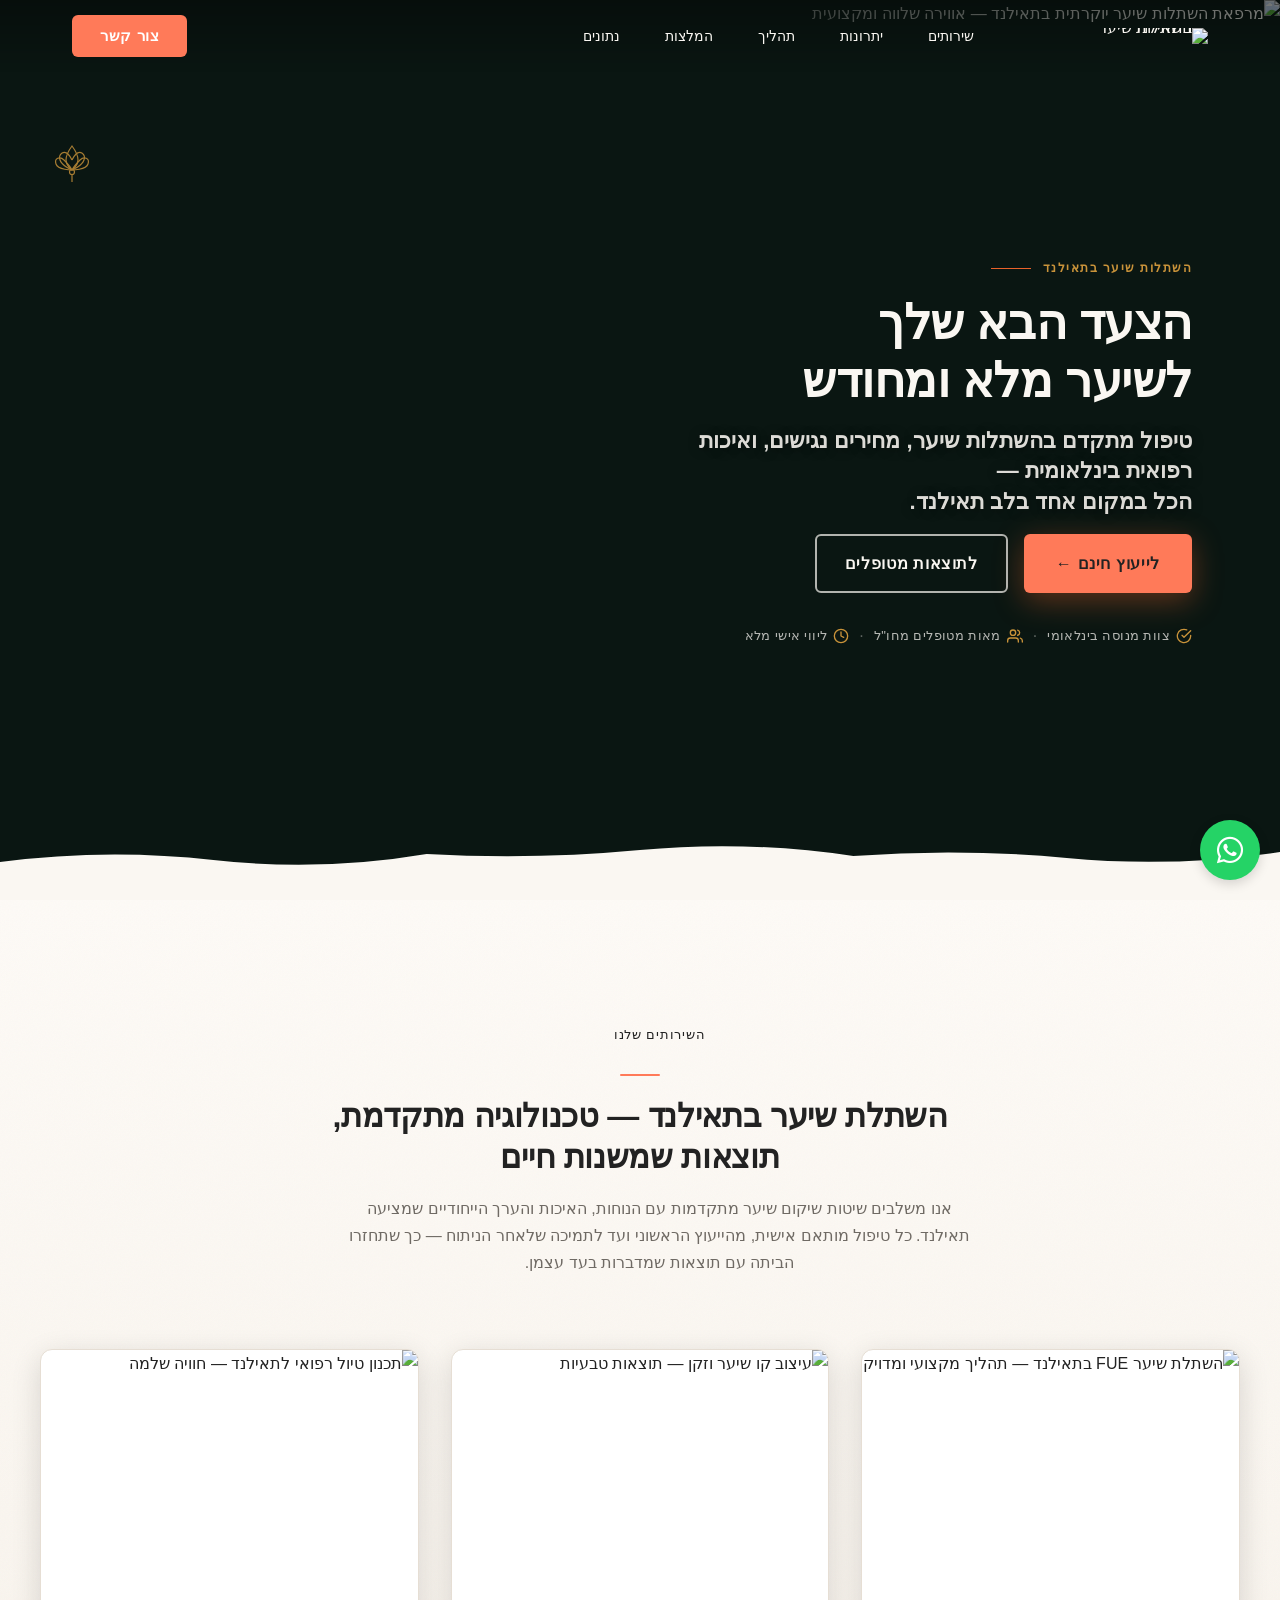
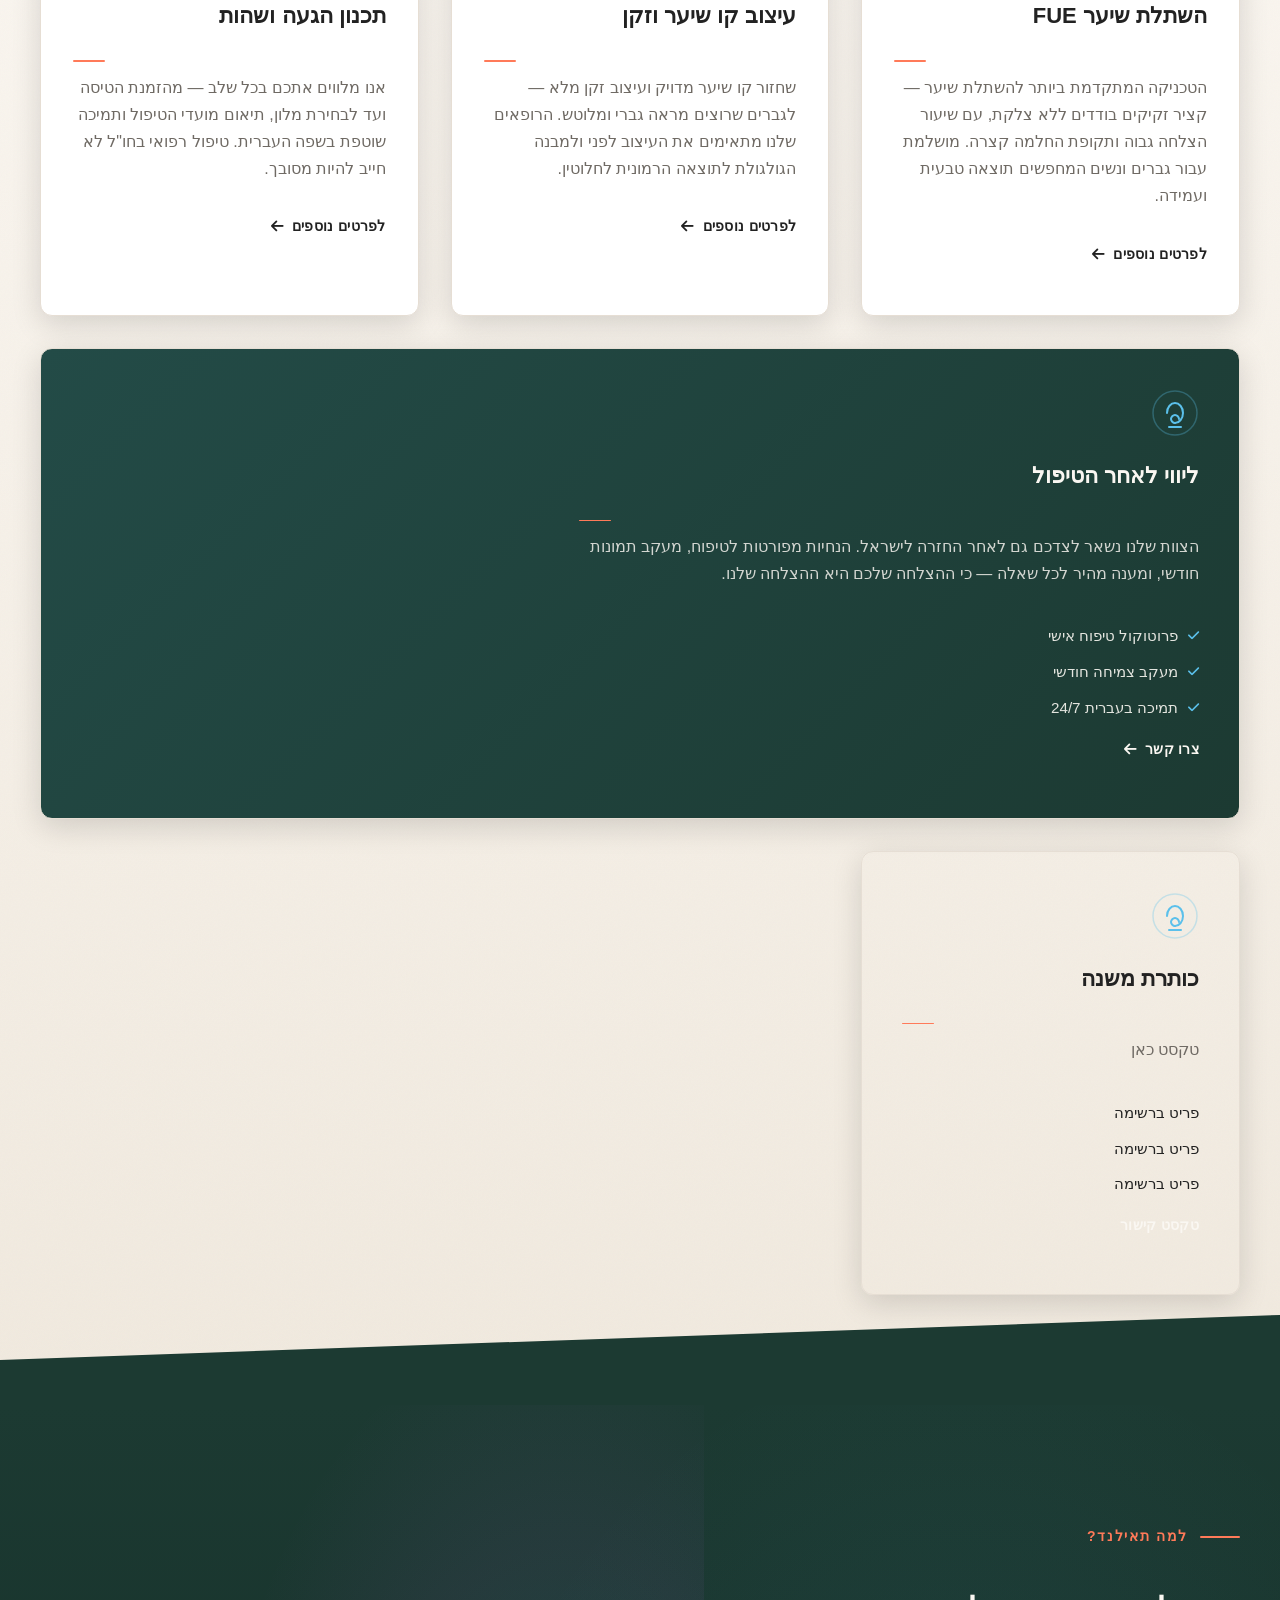
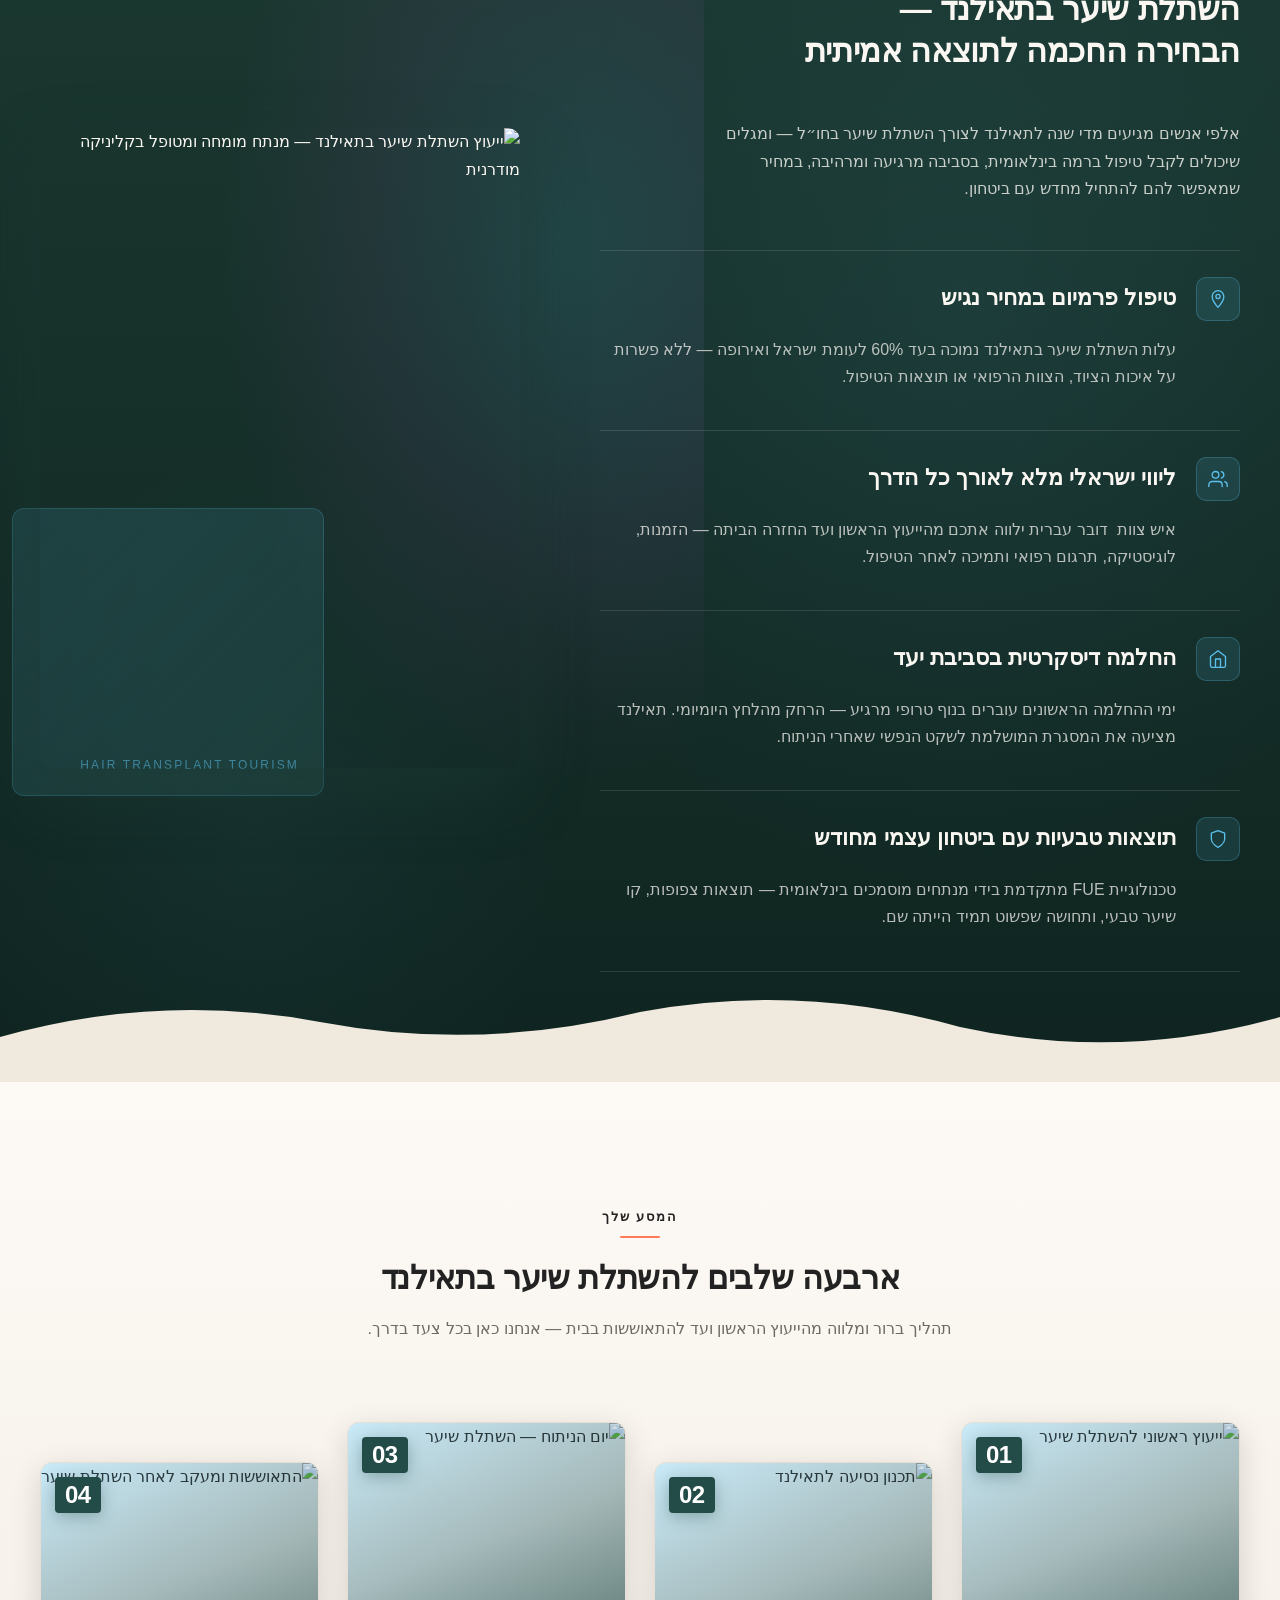
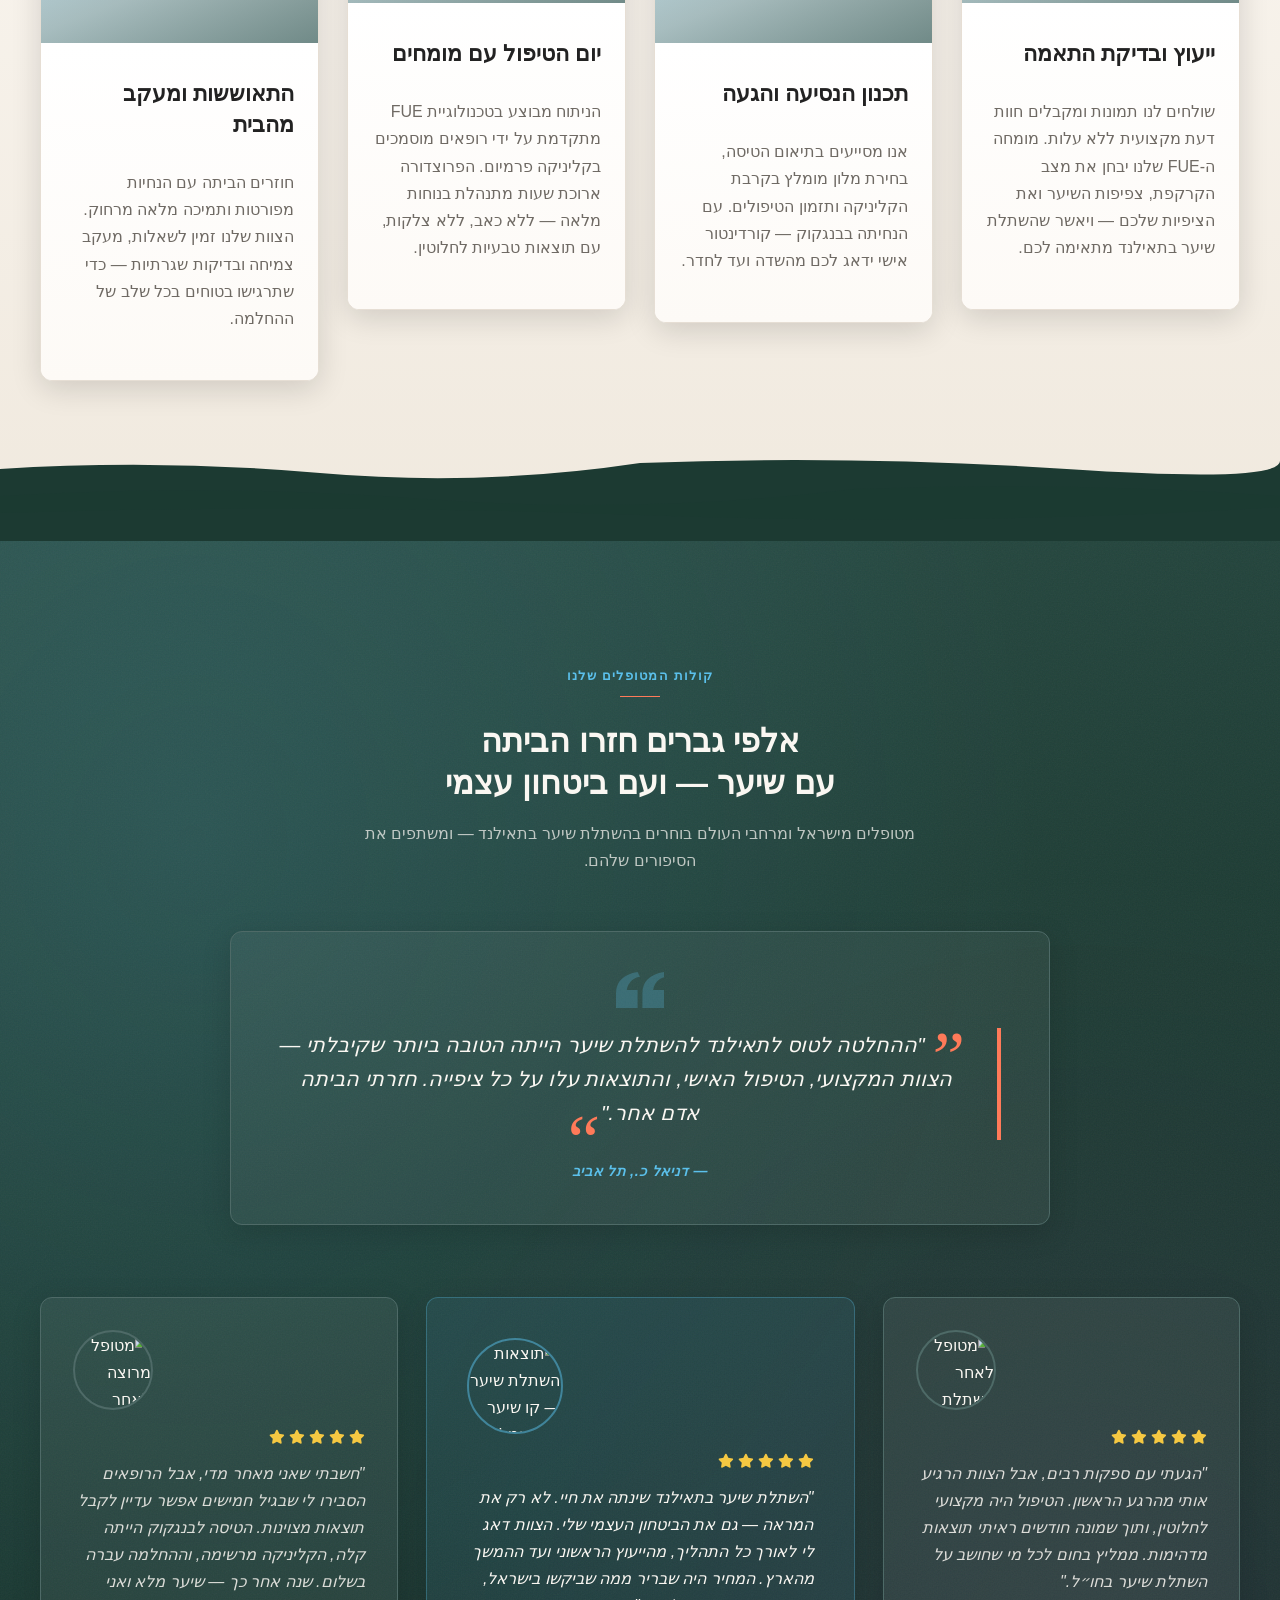
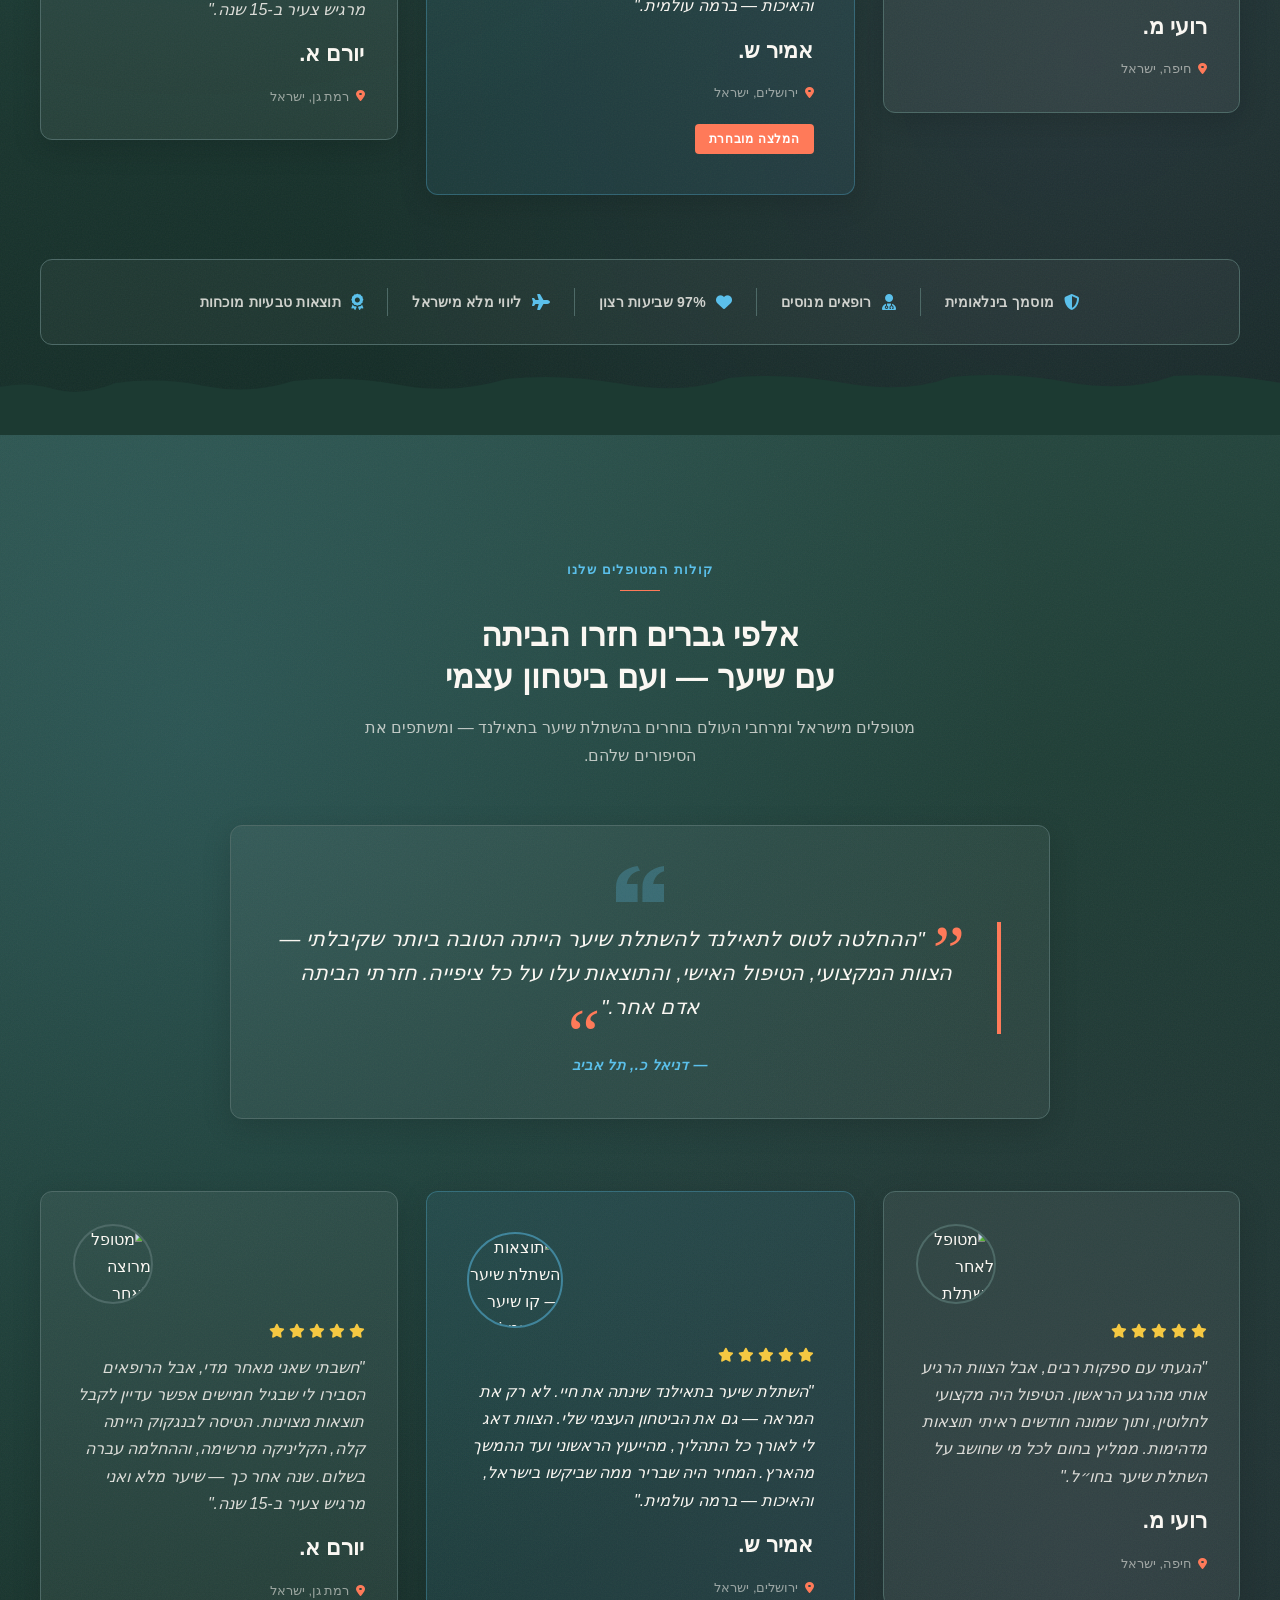
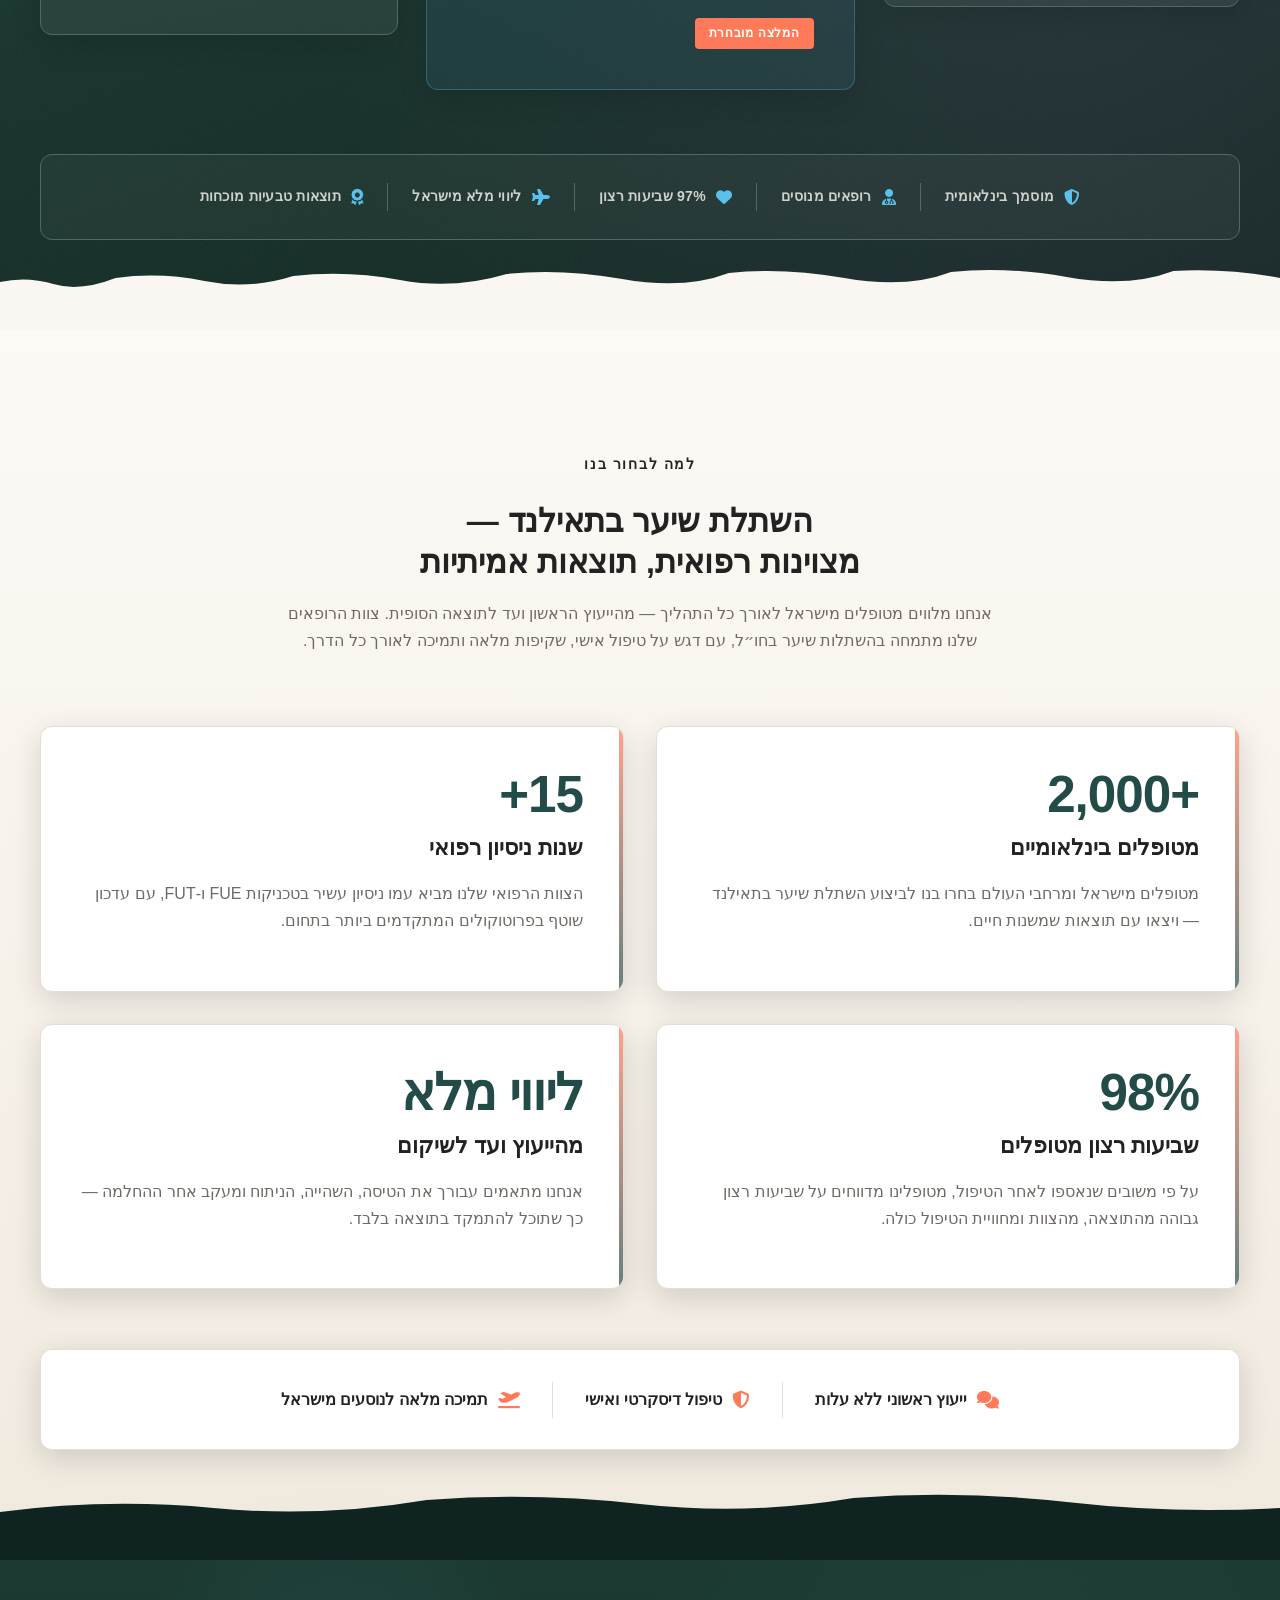
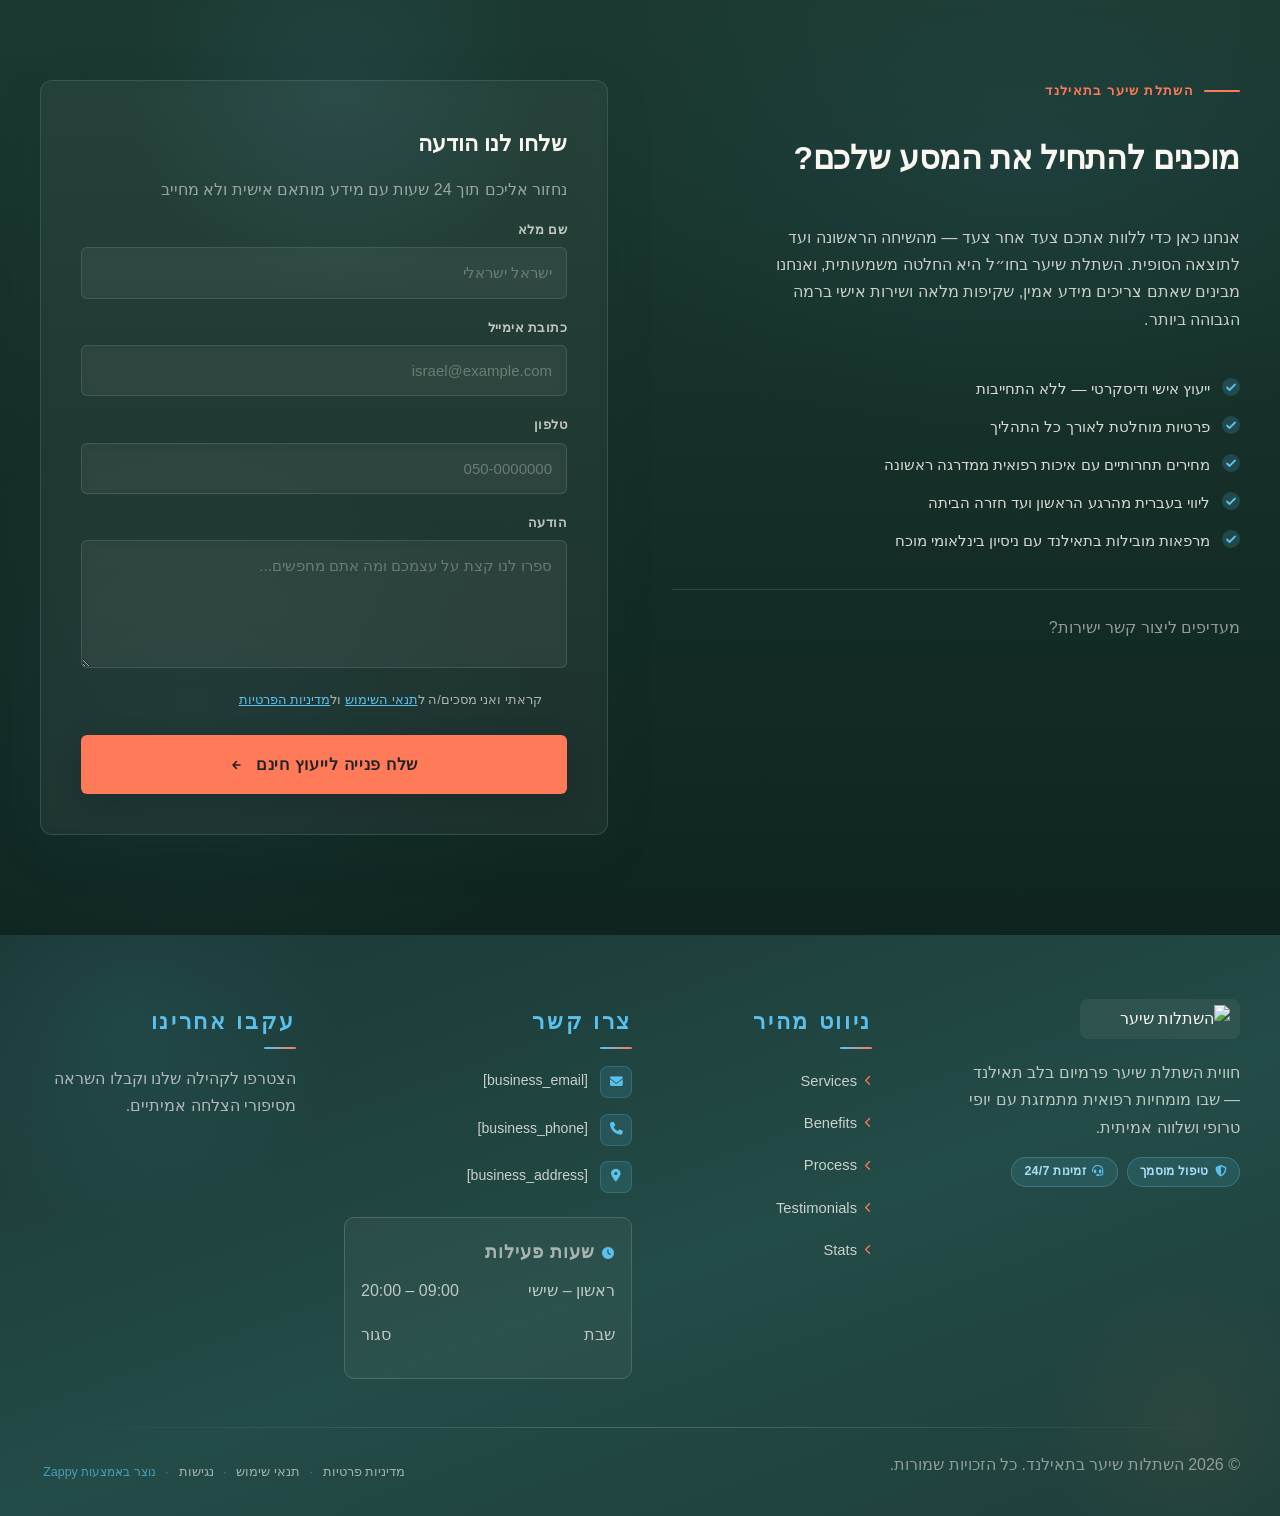
==== public/index.html @ 85f80b28 "Incremental sync: 1 page(s) — text_edit" ====
<!DOCTYPE html>
<html lang="he" dir="rtl">
<head>
    <meta charset="UTF-8">
    <meta name="viewport" content="width=device-width, initial-scale=1.0">
    <meta name="robots" content="index, follow">
    <title>hair transplant tourism — השתלות שיער בתאילנד</title>
    <meta name="description" content="A hair transplant clinic or medical tourism service based in Thailand, offering hair restoration procedures to clients likely traveling from abroad for affordab">
    <meta name="keywords" content="hair transplant tourism, השתלות שיער, השתלת שיער בתאילנד, השתלת שיער בחו״ל זול">
    
    <!-- Favicons -->
    <link rel="icon" type="image/x-icon" href="/assets/favicon.ico">
    <link rel="icon" type="image/png" sizes="16x16" href="/assets/favicon-16x16.png">
    <link rel="icon" type="image/png" sizes="32x32" href="/assets/favicon-32x32.png">
    <link rel="icon" type="image/png" sizes="48x48" href="/assets/favicon-48x48.png">
    <link rel="icon" type="image/png" sizes="192x192" href="/assets/favicon-192x192.png">
    <link rel="icon" type="image/png" sizes="512x512" href="/assets/favicon-512x512.png">
    <link rel="apple-touch-icon" href="/assets/apple-touch-icon.png">
    <!-- Zappy Analytics -->
<script>
(function() {
  'use strict';
  
  // Configuration
  var config = {
    websiteId: 'd7446864-f3a9-4ed9-bc9a-1091669df58f',
    apiUrl: 'https://api.zappy5.com/api/analytics/track',
    sessionDuration: 30 * 60 * 1000, // 30 minutes
    visitorDuration: 30 * 24 * 60 * 60 * 1000, // 30 days
    trackPageViews: true,
    trackClicks: true,
    trackFormSubmissions: true
  };
  
  // Generate or retrieve persistent visitor ID (30 days)
  function getVisitorId() {
    var visitorKey = 'zappy_visitor_' + config.websiteId;
    var visitor = null;
    
    try {
      visitor = localStorage.getItem(visitorKey);
      if (visitor) {
        var visitorData = JSON.parse(visitor);
        var now = Date.now();
        
        // Check if visitor ID is still valid (30 days)
        if (now - visitorData.created < config.visitorDuration) {
          // Update last seen timestamp
          visitorData.lastSeen = now;
          localStorage.setItem(visitorKey, JSON.stringify(visitorData));
          return visitorData.id;
        }
      }
    } catch (e) {
      console.warn('Zappy Analytics: LocalStorage not available');
    }
    
    // Generate new visitor ID
    var newVisitorId = 'zv_' + Date.now() + '_' + Math.random().toString(36).substr(2, 9);
    
    try {
      localStorage.setItem(visitorKey, JSON.stringify({
        id: newVisitorId,
        created: Date.now(),
        lastSeen: Date.now()
      }));
    } catch (e) {
      // Continue without local storage
    }
    
    return newVisitorId;
  }
  
  // Generate or retrieve session ID (30 minutes)
  function getSessionId() {
    var sessionKey = 'zappy_session_' + config.websiteId;
    var session = null;
    
    try {
      session = sessionStorage.getItem(sessionKey);
      if (session) {
        var sessionData = JSON.parse(session);
        var now = Date.now();
        
        // Check if session is still valid
        if (now - sessionData.timestamp < config.sessionDuration) {
          // Update timestamp
          sessionData.timestamp = now;
          sessionStorage.setItem(sessionKey, JSON.stringify(sessionData));
          return sessionData.id;
        }
      }
    } catch (e) {
      console.warn('Zappy Analytics: SessionStorage not available');
    }
    
    // Generate new session ID
    var newSessionId = 'zs_' + Date.now() + '_' + Math.random().toString(36).substr(2, 9);
    
    try {
      sessionStorage.setItem(sessionKey, JSON.stringify({
        id: newSessionId,
        timestamp: Date.now()
      }));
    } catch (e) {
      // Continue without session storage
    }
    
    return newSessionId;
  }
  
  var visitorId = getVisitorId();
  var sessionId = getSessionId();
  
  // Track an event
  function trackEvent(eventType, data) {
    data = data || {};
    
    var eventData = {
      website_id: config.websiteId,
      event_type: eventType,
      page_path: window.location.pathname,
      referrer: document.referrer || 'direct',
      visitor_id: visitorId,
      session_id: sessionId,
      metadata: data
    };
    
    // Use sendBeacon if available (better for page unload events)
    if (navigator.sendBeacon) {
      var blob = new Blob([JSON.stringify(eventData)], { type: 'application/json' });
      navigator.sendBeacon(config.apiUrl, blob);
    } else {
      // Fallback to fetch
      fetch(config.apiUrl, {
        method: 'POST',
        headers: {
          'Content-Type': 'application/json'
        },
        body: JSON.stringify(eventData),
        keepalive: true
      }).catch(function(error) {
        console.warn('Zappy Analytics: Failed to track event', error);
      });
    }
  }
  
  // Track page view
  if (config.trackPageViews) {
    trackEvent('pageview', {
      title: document.title,
      url: window.location.href
    });
  }
  
  // Track clicks on important elements
  if (config.trackClicks) {
    document.addEventListener('click', function(e) {
      var target = e.target;
      
      // Track button clicks (counted as actions)
      if (target.tagName === 'BUTTON' || target.closest('button')) {
        var button = target.tagName === 'BUTTON' ? target : target.closest('button');
        trackEvent('click', {
          element: 'button',
          text: button.textContent.trim().substring(0, 100),
          id: button.id || null,
          class: button.className || null
        });
      }
      
      // Track link clicks (navigation - not counted as actions)
      else if (target.tagName === 'A' || target.closest('a')) {
        var link = target.tagName === 'A' ? target : target.closest('a');
        trackEvent('navigation', {
          element: 'link',
          text: link.textContent.trim().substring(0, 100),
          href: link.href,
          external: link.hostname !== window.location.hostname
        });
      }
    }, true);
  }
  
  // Track form submissions
  if (config.trackFormSubmissions) {
    document.addEventListener('submit', function(e) {
      var form = e.target;
      
      trackEvent('form_submit', {
        form_id: form.id || null,
        form_name: form.name || null,
        form_action: form.action || null,
        form_method: form.method || 'GET'
      });
    }, true);
  }
  
  // Track time on page (send on page unload)
  var pageLoadTime = Date.now();
  
  window.addEventListener('beforeunload', function() {
    var timeOnPage = Math.floor((Date.now() - pageLoadTime) / 1000); // in seconds
    
    trackEvent('page_unload', {
      time_on_page: timeOnPage,
      page_path: window.location.pathname
    });
  });
  
  // Expose tracking function globally for custom events
  window.zappyAnalytics = {
    track: trackEvent,
    getVisitorId: function() { return visitorId; },
    getSessionId: function() { return sessionId; }
  };
  
})();
</script>
<!-- End Zappy Analytics -->
    <meta property="og:title" content="hair transplant tourism — השתלות שיער בתאילנד">
    <meta property="og:description" content="A hair transplant clinic or medical tourism service based in Thailand, offering hair restoration procedures to clients likely traveling from abroad for affordab">
    <meta name="twitter:card" content="summary_large_image">
    <meta name="twitter:title" content="hair transplant tourism — השתלות שיער בתאילנד">
    <meta name="twitter:description" content="A hair transplant clinic or medical tourism service based in Thailand, offering hair restoration procedures to clients likely traveling from abroad for affordab">
    <meta property="og:type" content="website">
  <meta property="og:locale" content="he_IL">
  
  
  
  
  
  <link rel="stylesheet" href="https://cdnjs.cloudflare.com/ajax/libs/font-awesome/6.4.0/css/all.min.css">
  <style>
    .skip-link { position: absolute; top: 0; left: 0; transform: translateY(-200%); padding: 12px 18px; background: var(--bg-dark, #1a1a1a); color: var(--text-light, #fff); font-weight: 600; border-radius: 0 0 8px 0; z-index: 10000; }
    .skip-link:focus { transform: none; outline: 2px solid var(--ring, #fff); outline-offset: 2px; }
    :focus-visible { outline: 2px solid var(--ring, currentColor); outline-offset: 3px; }
  </style>


  
    <!-- Favicons -->
    <link rel="icon" type="image/x-icon" href="/assets/favicon.ico">
    <link rel="icon" type="image/png" sizes="16x16" href="/assets/favicon-16x16.png">
    <link rel="icon" type="image/png" sizes="32x32" href="/assets/favicon-32x32.png">
    <link rel="icon" type="image/png" sizes="48x48" href="/assets/favicon-48x48.png">
    <link rel="icon" type="image/png" sizes="192x192" href="/assets/favicon-192x192.png">
    <link rel="icon" type="image/png" sizes="512x512" href="/assets/favicon-512x512.png">
    <link rel="apple-touch-icon" href="/assets/apple-touch-icon.png">
    <!-- Cookie Consent -->
    <link rel="stylesheet" href="https://cdn.jsdelivr.net/npm/vanilla-cookieconsent@3/dist/cookieconsent.css">
    <script src="https://cdn.jsdelivr.net/npm/vanilla-cookieconsent@3/dist/cookieconsent.umd.js"></script>
    <!-- Mickidum Accessibility Toolbar -->
    <script src="https://cdn.jsdelivr.net/gh/mickidum/acc_toolbar/acctoolbar/acctoolbar.min.js"></script>
    <link rel="stylesheet" href="/styles.css">

    <style id="zappy-dropdown-submenu-styles">
      /* ========== DESKTOP DROPDOWN SUBMENU STYLES ========== */
      /* Base styles for dropdown submenus - parent must be positioned */
      .nav-menu li:has(.sub-menu), nav li:has(.sub-menu), .navbar li:has(.sub-menu), #navMenu li:has(.sub-menu) { position: relative; }
      /* Submenu base - hidden by default */
      .nav-menu .sub-menu, nav .sub-menu, .navbar .sub-menu, #navMenu .sub-menu { display: block !important; position: absolute !important; top: 100%; left: 0; min-width: 220px; background: white; border-radius: 8px; box-shadow: 0 8px 25px rgba(0,0,0,0.15); padding: 8px 0; opacity: 0; visibility: hidden; transform: translateY(10px); transition: all 0.3s ease; z-index: 1000; list-style: none; pointer-events: none; }
      /* CRITICAL: Desktop hover styles to show dropdown */
      .nav-menu li:hover > .sub-menu, nav li:hover > .sub-menu, .navbar li:hover > .sub-menu, #navMenu li:hover > .sub-menu { opacity: 1 !important; visibility: visible !important; transform: translateY(0) !important; pointer-events: auto !important; }
      /* Submenu item styling */
      .sub-menu li { list-style: none; margin: 0; padding: 0; }
      .sub-menu a { display: block !important; padding: 10px 16px !important; color: var(--text-dark, #333) !important; font-weight: 500; text-decoration: none; white-space: nowrap; transition: background-color 0.2s; }
      .sub-menu .zappy-nav-child > a { padding-left: 28px !important; font-size: 0.9em !important; opacity: 0.85 !important; }
      [dir="rtl"] .sub-menu .zappy-nav-child > a, html[lang="he"] .sub-menu .zappy-nav-child > a, html[lang="ar"] .sub-menu .zappy-nav-child > a { padding-left: 10px !important; padding-right: 28px !important; }
      .sub-menu .zappy-nav-parent > a { font-weight: 600 !important; }
      .sub-menu a:hover { background-color: #f5f5f5; }
      /* RTL (Hebrew/Arabic) dropdown positioning */
      [dir="rtl"] .nav-menu .sub-menu, [dir="rtl"] nav .sub-menu, [dir="rtl"] .navbar .sub-menu, html[lang="he"] .nav-menu .sub-menu, html[lang="he"] nav .sub-menu, html[lang="he"] .navbar .sub-menu, html[lang="ar"] .nav-menu .sub-menu, html[lang="ar"] nav .sub-menu, html[lang="ar"] .navbar .sub-menu { left: auto !important; right: 0 !important; }
      /* Hide empty dropdown menus (exclude catalog sub-menus that use <a> children instead of <li>) */
      .sub-menu:empty, .sub-menu:not(:has(li:not(.zappy-hidden-menu-item))):not(:has(> a)), .sub-menu:not(:has(li)):not(:has(> a)) { display: none !important; opacity: 0 !important; visibility: hidden !important; pointer-events: none !important; }
      /* Desktop: show submenu on Menu Group hover */
      li:has(.menu-group-title):hover > .sub-menu { opacity: 1 !important; visibility: visible !important; transform: translateY(0) !important; pointer-events: auto !important; }
      /* Menu Group title styling */
      .nav-menu > li > .menu-group-title, #navMenu > li > .menu-group-title { display: inline-block; padding: 0.5rem 1rem; cursor: default; user-select: none; }
      
      /* ========== MOBILE SUBMENU STYLES ========== */
      @media (max-width: 768px) {
        .nav-menu .sub-menu, nav .sub-menu, .navbar .sub-menu, #navMenu .sub-menu { position: static !important; transform: none !important; box-shadow: none !important; background: transparent !important; max-height: 0; overflow: hidden; opacity: 0; visibility: hidden; transition: max-height 0.3s ease, opacity 0.3s ease; padding: 0 !important; border-radius: 0 !important; }
        .navbar .sub-menu.mobile-expanded, .nav-menu .sub-menu.mobile-expanded, #navMenu .sub-menu.mobile-expanded { max-height: none !important; overflow-y: visible !important; opacity: 1 !important; visibility: visible !important; padding: 8px 0 8px 16px !important; }
        [dir="rtl"] .sub-menu.mobile-expanded, html[lang="he"] .sub-menu.mobile-expanded { padding: 8px 16px 8px 0 !important; }
        /* Disable hover behavior on mobile */
        .nav-menu li:hover > .sub-menu, nav li:hover > .sub-menu, .navbar li:hover > .sub-menu, #navMenu li:hover > .sub-menu { opacity: 0; visibility: hidden; pointer-events: none; }
        .nav-menu li > .sub-menu.mobile-expanded, nav li > .sub-menu.mobile-expanded, .navbar li > .sub-menu.mobile-expanded, #navMenu li > .sub-menu.mobile-expanded { opacity: 1 !important; visibility: visible !important; pointer-events: auto !important; }
        .nav-menu li:has(.sub-menu), nav li:has(.sub-menu), .navbar li:has(.sub-menu), #navMenu li:has(.sub-menu) { display: flex !important; flex-wrap: wrap !important; align-items: center !important; position: relative !important; min-height: 44px !important; }
        .nav-menu li:has(.sub-menu) > a, nav li:has(.sub-menu) > a, .navbar li:has(.sub-menu) > a, #navMenu li:has(.sub-menu) > a { flex: 1 !important; min-width: 0 !important; }
        .nav-menu li:has(.sub-menu) > .menu-group-title, nav li:has(.sub-menu) > .menu-group-title, .navbar li:has(.sub-menu) > .menu-group-title, #navMenu li:has(.sub-menu) > .menu-group-title { flex: 1 !important; min-width: 0 !important; padding: 0 !important; line-height: inherit !important; }
        .nav-menu li:has(.sub-menu) > .sub-menu, nav li:has(.sub-menu) > .sub-menu, .navbar li:has(.sub-menu) > .sub-menu, #navMenu li:has(.sub-menu) > .sub-menu { flex-basis: 100% !important; width: 100% !important; }
        .nav-menu li:has(.sub-menu) > a [class*="chevron"], .nav-menu li:has(.sub-menu) > a [class*="arrow"], .nav-menu li:has(.sub-menu) > a .fa-chevron-down, .nav-menu li:has(.sub-menu) > a .fa-angle-down, nav li:has(.sub-menu) > a [class*="chevron"], nav li:has(.sub-menu) > a [class*="arrow"], #navMenu li:has(.sub-menu) > a [class*="chevron"], #navMenu li:has(.sub-menu) > a [class*="arrow"] { display: none !important; visibility: hidden !important; }
        .mobile-submenu-toggle { display: flex !important; align-items: center !important; justify-content: center !important; width: 44px !important; height: auto !important; background: transparent !important; border: none !important; cursor: pointer !important; color: var(--text-light) !important; position: static !important; flex-shrink: 0 !important; align-self: stretch !important; z-index: 2 !important; padding: 0 !important; margin: 0 !important; }
        .mobile-submenu-toggle::after { content: '' !important; width: 0 !important; height: 0 !important; border-left: 6px solid transparent !important; border-right: 6px solid transparent !important; border-top: 7px solid currentColor !important; transition: transform 0.3s ease !important; }
        .mobile-submenu-toggle.expanded::after { transform: rotate(180deg) !important; }
        .sub-menu a { padding: 10px 0 !important; display: block !important; color: var(--text-light) !important; white-space: normal !important; }
        .sub-menu .zappy-nav-child > a { padding-left: 28px !important; font-size: 0.9em !important; opacity: 0.85 !important; }
        [dir="rtl"] .sub-menu .zappy-nav-child > a, html[lang="he"] .sub-menu .zappy-nav-child > a, html[lang="ar"] .sub-menu .zappy-nav-child > a { padding-left: 0 !important; padding-right: 28px !important; }
        .sub-menu .zappy-nav-parent > a { font-weight: 600 !important; }
        .nav-menu.active, #navMenu.active { max-width: 100vw !important; overflow-x: hidden !important; box-sizing: border-box !important; }
        .navbar .sub-menu li a, nav.navbar .sub-menu li a, .zappy-products-dropdown .sub-menu a { color: var(--text-light) !important; }
      }
      @media (min-width: 769px) { .mobile-submenu-toggle { display: none !important; } }
    </style>

    <style id="zappy-widget-visibility">
      html[dir="rtl"] .whatsapp-float { right: 20px !important; left: auto !important; }
      html[dir="ltr"] .whatsapp-float, html:not([dir]) .whatsapp-float { left: 20px !important; right: auto !important; }
      html[dir="rtl"] #mic-access-tool-general-button, html[dir="rtl"] .mic-access-tool-general-button,
      html[dir="rtl"] #mic-init-access-tool .mic-access-tool-general-button,
      html[dir="rtl"] #mic-init-access-tool #mic-access-tool-general-button,
      html[dir="rtl"] ._access-icon { left: 20px !important; right: auto !important; }
      html[dir="ltr"] #mic-access-tool-general-button, html[dir="ltr"] .mic-access-tool-general-button,
      html[dir="ltr"] #mic-init-access-tool .mic-access-tool-general-button,
      html[dir="ltr"] #mic-init-access-tool #mic-access-tool-general-button,
      html[dir="ltr"] ._access-icon,
      html:not([dir]) #mic-access-tool-general-button, html:not([dir]) .mic-access-tool-general-button,
      html:not([dir]) #mic-init-access-tool .mic-access-tool-general-button,
      html:not([dir]) #mic-init-access-tool #mic-access-tool-general-button,
      html:not([dir]) ._access-icon { right: 20px !important; left: auto !important; }
      @media (max-width: 768px) { .whatsapp-float { display: flex !important; } }
      @media (min-width: 769px) { .whatsapp-float { display: flex !important; } }
      @media (max-width: 768px) {
        #mic-access-tool-general-button, .mic-access-tool-general-button,
        #mic-init-access-tool .mic-access-tool-general-button, #mic-init-access-tool #mic-access-tool-general-button,
        ._access-icon { display: flex !important; visibility: visible !important; opacity: 1 !important; pointer-events: auto !important; }
        #mic-access-tool-box.opened-mic-access-tool, .mic-access-tool-box.opened-mic-access-tool,
        #mic-init-access-tool #mic-access-tool-box.opened-mic-access-tool {
          visibility: visible !important; opacity: 1 !important; pointer-events: auto !important;
        }
      }
      @media (min-width: 769px) {
        #mic-access-tool-general-button, .mic-access-tool-general-button,
        #mic-init-access-tool .mic-access-tool-general-button, #mic-init-access-tool #mic-access-tool-general-button,
        ._access-icon { display: flex !important; visibility: visible !important; opacity: 1 !important; pointer-events: auto !important; }
        #mic-access-tool-box.opened-mic-access-tool, .mic-access-tool-box.opened-mic-access-tool,
        #mic-init-access-tool #mic-access-tool-box.opened-mic-access-tool {
          visibility: visible !important; opacity: 1 !important; pointer-events: auto !important;
        }
      }
    </style>
</head>
<body>
<a class="skip-link" href="#main">דלג לתוכן הראשי</a>
  <nav class="navbar" dir="rtl">
  <button class="mobile-toggle" id="mobileToggle" aria-label="Menu">
    <svg class="hamburger-icon" width="24" height="24" viewBox="0 0 24 24" fill="none">
      <path d="M3 12h18M3 6h18M3 18h18" stroke="currentColor" stroke-width="2" stroke-linecap="round"></path>
    </svg>
    <svg class="close-icon" width="24" height="24" viewBox="0 0 24 24" fill="none" style="display: none;">
      <path d="M18 6L6 18M6 6l12 12" stroke="currentColor" stroke-width="2" stroke-linecap="round"></path>
    </svg>
  </button>

  <button class="phone-header-btn" data-phone="+972-000-000-000" aria-label="Call">
    <svg width="20" height="20" viewBox="0 0 24 24" fill="currentColor">
      <path d="M22 16.92v3a2 2 0 0 1-2.18 2 19.79 19.79 0 0 1-8.63-3.07 19.5 19.5 0 0 1-6-6 19.79 19.79 0 0 1-3.07-8.67A2 2 0 0 1 4.11 2h3a2 2 0 0 1 2 1.72 12.84 12.84 0 0 0 .7 2.81 2 2 0 0 1-.45 2.11L8.09 9.91a16 16 0 0 0 6 6l1.27-1.27a2 2 0 0 1 2.11-.45 12.84 12.84 0 0 0 2.81.7A2 2 0 0 1 22 16.92z"></path>
    </svg>
  </button>

  <div class="nav-container">
    <div class="nav-right-group"><div class="nav-brand">
      <a href="/" class="logo-link"><img class="logo" src="/assets/site-----image-1.webp" alt="השתלות שיער בתאילנד"></a>
    </div><ul class="nav-menu" id="navMenu"><li><a href="#services">שירותים</a></li><li><a href="#benefits">יתרונות</a></li><li><a href="#process">תהליך</a></li><li><a href="#testimonials">המלצות</a></li><li><a href="#stats">נתונים</a></li></ul></div>

    

    <div class="nav-cta-container">
      <a href="#contact" class="nav-cta-btn">צור קשר</a>
    </div>
  </div>
</nav>
<script>

// Navbar Mobile Menu Toggle and Contrast Fix
(function() {
  // Use 'load' event instead of 'DOMContentLoaded' to ensure we run AFTER all other scripts
  window.addEventListener('load', function() {
    
    // FIX MOBILE BUTTON CONTRAST
    // Detect navbar background color and apply contrasting color to mobile buttons
    const navbar = document.querySelector('.navbar, nav, header');
    if (!navbar) {
      console.log('[Navbar] Navbar element not found');
      return;
    }
    
    // DECLARE VARIABLES EARLY to avoid Temporal Dead Zone errors
    // These are used in multiple places below
    let mobileToggle = document.getElementById('mobileToggle') ||
                       document.querySelector('.mobile-toggle') ||
                       document.querySelector('.hamburger') ||
                       document.querySelector('.hamburger-menu') ||
                       document.querySelector('.menu-toggle') ||
                       document.querySelector('.burger-menu') ||
                       document.querySelector('[aria-label="Menu"]') ||
                       document.querySelector('[aria-label="תפריט"]');
    
    const phoneBtn = document.querySelector('.phone-header-btn');
    
    const computedStyle = window.getComputedStyle(navbar);
    let bgColor = computedStyle.backgroundColor;
    
    console.log('[Navbar] Initial navbar background:', bgColor);
    
    // Check if background is transparent or rgba with 0 alpha
    const isTransparent = bgColor === 'transparent' || 
                         bgColor === 'rgba(0, 0, 0, 0)' ||
                         (bgColor.startsWith('rgba') && bgColor.includes(', 0)'));
    
    if (isTransparent) {
      // Check for background-image or gradient
      const bgImage = computedStyle.backgroundImage;
      if (bgImage && bgImage !== 'none') {
        console.log('[Navbar] Navbar has background image/gradient, using dark text');
        bgColor = 'rgb(240, 240, 240)'; // Assume light background
      } else {
        // Transparent navbar - check body background
        const bodyBg = window.getComputedStyle(document.body).backgroundColor;
        console.log('[Navbar] Navbar transparent, using body background:', bodyBg);
        bgColor = bodyBg;
      }
    }
    
    // Calculate luminance to determine if background is light or dark
    const rgb = bgColor.match(/\d+/g);
    if (rgb && rgb.length >= 3) {
      const r = parseInt(rgb[0]);
      const g = parseInt(rgb[1]);
      const b = parseInt(rgb[2]);
      const luminance = (0.299 * r + 0.587 * g + 0.114 * b) / 255;
      
      // Mobile button colors are set by Claude's AI-generated CSS (same as .nav-menu a)
      // No dynamic color overrides needed - colors come from the generated navbar CSS
      console.log('[Navbar] Mobile button colors preserved from Claude CSS (luminance:', luminance.toFixed(2) + ')');
      
      // FIX ICON SIZES - Ensure SVGs are properly sized and visible
      // INJECT CRITICAL CSS TO OVERRIDE ANY CONFLICTING RULES
      const criticalCSS = document.createElement('style');
      criticalCSS.id = 'zappy-mobile-nav-fix';
      const htmlLang = document.documentElement.lang || 'en';
      const htmlDir = document.documentElement.dir || 'ltr';
      // Check both dir attribute AND lang for RTL detection
      // dir="rtl" is the most reliable indicator
      const isRTL = htmlDir === 'rtl' || htmlLang === 'he' || htmlLang === 'ar';
      
      criticalCSS.textContent = `
        /* Hide mobile buttons on desktop, show only on mobile */
        @media (min-width: 769px) {
          .mobile-toggle,
          .phone-header-btn {
            display: none !important;
          }
        }
        
        /* Show and position mobile buttons correctly on mobile */
        @media (max-width: 768px) {
          .navbar,
          nav.navbar {
            min-height: 70px !important;
          }

          .mobile-toggle,
          .phone-header-btn {
            position: absolute !important;
            top: 0 !important;
            bottom: 0 !important;
            margin-top: auto !important;
            margin-bottom: auto !important;
            transform: none !important;
            z-index: 1001 !important;
            display: flex !important;
            align-items: center !important;
            justify-content: center !important;
            width: 36px !important;
            height: 36px !important;
            border-radius: 50% !important;
            border: none !important;
            cursor: pointer !important;
            padding: 6px !important;
            background: none !important;
            color: var(--nav-text, var(--text-light)) !important;
            touch-action: manipulation !important;
            -webkit-tap-highlight-color: transparent !important;
          }

          html[data-zappy-site-type="ecommerce"] .phone-header-btn,
          body[data-zappy-site-type="ecommerce"] .phone-header-btn,
          html[data-zappy-site-type="ecommerce"] header .phone-header-btn,
          html[data-zappy-site-type="ecommerce"] nav .phone-header-btn {
            display: none !important;
            visibility: hidden !important;
            width: 0 !important;
            height: 0 !important;
            min-width: 0 !important;
            overflow: hidden !important;
          }
          
          /* LTR positioning (default): hamburger LEFT, phone RIGHT */
          html:not([dir="rtl"]):not([lang="he"]):not([lang="ar"]) .mobile-toggle,
          html[dir="ltr"] .mobile-toggle {
            left: 12px !important;
            right: auto !important;
          }
          html:not([dir="rtl"]):not([lang="he"]):not([lang="ar"]) .phone-header-btn,
          html[dir="ltr"] .phone-header-btn {
            right: 12px !important;
            left: auto !important;
          }
          
          /* RTL positioning: hamburger RIGHT, phone LEFT */
          html[dir="rtl"] .mobile-toggle,
          html[lang="he"] .mobile-toggle,
          html[lang="ar"] .mobile-toggle {
            right: 12px !important;
            left: auto !important;
          }
          html[dir="rtl"] .phone-header-btn,
          html[lang="he"] .phone-header-btn,
          html[lang="ar"] .phone-header-btn {
            left: 12px !important;
            right: auto !important;
          }
          
          /* CRITICAL: Ensure nav-container has min-height on mobile */
          /* All children are positioned absolutely/fixed on mobile, so height:auto collapses to 0 */
          .nav-container {
            min-height: 70px !important;
            position: relative !important;
          }
          
          /* Ensure SVG icons are properly sized and inherit color */
          .mobile-toggle svg,
          .phone-header-btn svg {
            width: 24px !important;
            height: 24px !important;
            /* Don't force display - let JavaScript control hamburger/close toggle */
          }
          
          /* Reset nav-cta-container on mobile - remove desktop box-shadow/padding */
          /* that creates a visible ghost box when CTA button is hidden */
          .nav-cta-container {
            box-shadow: none !important;
            padding: 0 !important;
          }
          
          /* Hide nav-cta-container entirely on mobile when there's no lang-switcher */
          /* (only the CTA button is inside, and it's hidden on mobile) */
          .nav-cta-container:not(:has(.lang-switcher)) {
            display: none !important;
          }
          
          /* CRITICAL: Prevent hero image fade gradient from bleeding over headline text */
          /* The .image-fade-gradient has bottom: -30px (extends below parent) */
          /* On mobile stacked layout, this overlaps the h1 text below the image */
          .hero-image-column {
            overflow: hidden !important;
          }
          .image-fade-gradient {
            bottom: 0 !important;
          }
          
          /* Hide desktop language switcher on mobile - hamburger menu handles it */
          /* High specificity to override stored CSS */
          .lang-switcher,
          .nav-cta-container .lang-switcher,
          .nav-container .lang-switcher,
          .navbar .lang-switcher,
          .navbar .nav-cta-container .lang-switcher {
            display: none !important;
          }
        }
      `;
      
      // Remove existing fix if present and inject new one
      const existing = document.getElementById('zappy-mobile-nav-fix');
      if (existing) existing.remove();
      document.head.appendChild(criticalCSS);
      
      console.log('[Navbar] Critical CSS injected for mobile nav positioning');
      
      // ONLY apply inline positioning styles on mobile viewport
      // On desktop, the CSS handles hiding these buttons with display: none
      // Inline styles were breaking desktop layout by overriding CSS
      const isMobileViewport = window.innerWidth <= 768;
      
      if (mobileToggle) {
        // Icon sizing applies to all viewports for consistency
        const hamburgerIcon = mobileToggle.querySelector('.hamburger-icon');
        const closeIcon = mobileToggle.querySelector('.close-icon');
        
        if (hamburgerIcon) {
          hamburgerIcon.style.setProperty('width', '24px', 'important');
          hamburgerIcon.style.setProperty('height', '24px', 'important');
          hamburgerIcon.style.setProperty('display', 'block', 'important'); // Show hamburger by default
        }
        if (closeIcon) {
          closeIcon.style.setProperty('width', '24px', 'important');
          closeIcon.style.setProperty('height', '24px', 'important');
          closeIcon.style.setProperty('display', 'none', 'important'); // Hide close icon by default
        }
        
        // ONLY set positioning inline styles on mobile
        if (isMobileViewport) {
          mobileToggle.style.setProperty('position', 'absolute', 'important');
          mobileToggle.style.setProperty('top', '0', 'important');
          mobileToggle.style.setProperty('bottom', '0', 'important');
          mobileToggle.style.setProperty('margin-top', 'auto', 'important');
          mobileToggle.style.setProperty('margin-bottom', 'auto', 'important');
          mobileToggle.style.setProperty('transform', 'none', 'important');
          mobileToggle.style.setProperty('z-index', '1001', 'important');
          
          // Clear any inline left/right so CSS can take over based on html[dir]
          mobileToggle.style.removeProperty('left');
          mobileToggle.style.removeProperty('right');
          
          console.log('[Navbar] Mobile toggle positioning applied (mobile viewport)');
        } else {
          // On desktop, clear any positioning styles to let CSS handle it
          mobileToggle.style.removeProperty('position');
          mobileToggle.style.removeProperty('top');
          mobileToggle.style.removeProperty('transform');
          mobileToggle.style.removeProperty('z-index');
          mobileToggle.style.removeProperty('left');
          mobileToggle.style.removeProperty('right');
          console.log('[Navbar] Desktop viewport - cleared mobile toggle inline positioning');
        }
      }
      
      if (phoneBtn) {
        // Icon sizing applies to all viewports
        const phoneIcon = phoneBtn.querySelector('svg');
        if (phoneIcon) {
          phoneIcon.style.width = '24px';
          phoneIcon.style.height = '24px';
          phoneIcon.setAttribute('width', '24');
          phoneIcon.setAttribute('height', '24');
        }
        
        // ONLY set positioning inline styles on mobile
        if (isMobileViewport) {
          phoneBtn.style.setProperty('position', 'absolute', 'important');
          phoneBtn.style.setProperty('top', '0', 'important');
          phoneBtn.style.setProperty('bottom', '0', 'important');
          phoneBtn.style.setProperty('margin-top', 'auto', 'important');
          phoneBtn.style.setProperty('margin-bottom', 'auto', 'important');
          phoneBtn.style.setProperty('transform', 'none', 'important');
          phoneBtn.style.setProperty('z-index', '1001', 'important');
          
          // Clear any inline left/right so CSS can take over based on html[dir]
          phoneBtn.style.removeProperty('left');
          phoneBtn.style.removeProperty('right');
          
          console.log('[Navbar] Phone button positioning applied (mobile viewport)');
        } else {
          // On desktop, clear any positioning styles to let CSS handle it
          phoneBtn.style.removeProperty('position');
          phoneBtn.style.removeProperty('top');
          phoneBtn.style.removeProperty('transform');
          phoneBtn.style.removeProperty('z-index');
          phoneBtn.style.removeProperty('left');
          phoneBtn.style.removeProperty('right');
          console.log('[Navbar] Desktop viewport - cleared phone button inline positioning');
        }
      }
    } else {
      console.log('[Navbar] Could not parse background color:', bgColor);
    }
    
    // MOBILE MENU TOGGLE
    // Re-query in case DOM changed (mobileToggle already declared at top of function)
    mobileToggle = document.getElementById('mobileToggle') ||
                   document.querySelector('.mobile-toggle') ||
                   document.querySelector('.hamburger') ||
                   document.querySelector('.hamburger-menu') ||
                   document.querySelector('.menu-toggle') ||
                   document.querySelector('.burger-menu') ||
                   document.querySelector('[aria-label="Menu"]') ||
                   document.querySelector('[aria-label="תפריט"]');
    
    // EXPANDED SEARCH: Find nav menu by ID or class
    const navMenu = document.getElementById('navMenu') ||
                  document.querySelector('.nav-menu') ||
                  document.querySelector('.nav-links') ||
                  document.querySelector('nav ul:not(.submenu)');
    
    if (!mobileToggle || !navMenu) {
      console.log('[Navbar] Mobile toggle or menu not found:', { toggle: !!mobileToggle, menu: !!navMenu });
      return;
    }
    
    // Ensure navMenu has ID for CSS targeting
    if (!navMenu.id) {
      navMenu.id = 'navMenu';
    }
    
    console.log('[Navbar] Initializing mobile menu...');
    
    // Remove any existing event listeners by cloning the button
    const newToggle = mobileToggle.cloneNode(true);
    mobileToggle.parentNode.replaceChild(newToggle, mobileToggle);
    
    // Toggle menu handler (shared by click and touchend)
    function handleToggle(e) {
      e.preventDefault();
      e.stopPropagation();
      
      const hamburgerIcon = newToggle.querySelector('.hamburger-icon');
      const closeIcon = newToggle.querySelector('.close-icon');
      const isActive = navMenu.classList.contains('active');
      
      if (isActive) {
        // Close menu
        navMenu.classList.remove('active');
        if (hamburgerIcon) hamburgerIcon.style.setProperty('display', 'block', 'important');
        if (closeIcon) closeIcon.style.setProperty('display', 'none', 'important');
        document.body.style.overflow = '';
        console.log('[Navbar] Menu closed');
      } else {
        // Open menu
        navMenu.classList.add('active');
        if (hamburgerIcon) hamburgerIcon.style.setProperty('display', 'none', 'important');
        if (closeIcon) closeIcon.style.setProperty('display', 'block', 'important');
        document.body.style.overflow = 'hidden';
        console.log('[Navbar] Menu opened');
      }
    }
    
    // Use click for desktop/emulation and touchend as iOS Safari fallback.
    // Prevent double-fire with a timestamp guard.
    var lastToggleTime = 0;
    function guardedToggle(e) {
      var now = Date.now();
      if (now - lastToggleTime < 300) return;
      lastToggleTime = now;
      handleToggle(e);
    }
    
    newToggle.addEventListener('click', guardedToggle);
    newToggle.addEventListener('touchend', guardedToggle);
    
    // Close menu when clicking nav links (but NOT dropdown toggles)
    const navLinks = navMenu.querySelectorAll('a');
    navLinks.forEach(function(link) {
      link.addEventListener('click', function() {
        // Don't close if it's a dropdown child (unless it's a real navigation link)
        if (this.getAttribute('href') === '#') return;
        
        const hamburgerIcon = newToggle.querySelector('.hamburger-icon');
        const closeIcon = newToggle.querySelector('.close-icon');
        
        navMenu.classList.remove('active');
        if (hamburgerIcon) hamburgerIcon.style.setProperty('display', 'block', 'important');
        if (closeIcon) closeIcon.style.setProperty('display', 'none', 'important');
        document.body.style.overflow = '';
        console.log('[Navbar] Menu closed (link clicked)');
      });
    });
    
    // DROPDOWN MENU TOGGLE (for mobile and touch devices)
    var dropdownToggles = navMenu.querySelectorAll('.dropdown-toggle');
    dropdownToggles.forEach(function(toggle) {
      toggle.addEventListener('click', function(e) {
        e.preventDefault();
        e.stopPropagation();
        var parent = this.closest('.nav-dropdown');
        if (!parent) return;
        
        // Close other open dropdowns at the same level
        var siblings = parent.parentNode.querySelectorAll('.nav-dropdown.open');
        siblings.forEach(function(sib) {
          if (sib !== parent) sib.classList.remove('open');
        });
        
        parent.classList.toggle('open');
        console.log('[Navbar] Dropdown toggled:', parent.classList.contains('open') ? 'open' : 'closed');
      });
    });
    
    // Close dropdowns when clicking outside
    document.addEventListener('click', function(e) {
      if (!e.target.closest('.nav-dropdown')) {
        var openDropdowns = document.querySelectorAll('.nav-dropdown.open');
        openDropdowns.forEach(function(dd) { dd.classList.remove('open'); });
      }
    });
    
    console.log('[Navbar] Dropdown handlers initialized for ' + dropdownToggles.length + ' dropdowns');
    
    // Phone button functionality (phoneBtn already declared at top of function)
    if (phoneBtn) {
      phoneBtn.addEventListener('click', function() {
        // Get phone number from placeholder in page or use default
        const phoneLinks = document.querySelectorAll('a[href^="tel:"]');
        const phoneNumber = phoneLinks.length > 0 
          ? phoneLinks[0].getAttribute('href').replace('tel:', '')
          : '[business_phone]';
        
        window.location.href = 'tel:' + phoneNumber;
        console.log('[Navbar] Phone button clicked');
      });
    }
    
    console.log('[Navbar] Mobile menu initialized successfully');
    
    // WhatsApp button visibility is now controlled via CSS (siteSettings).
    // No JS-based desktop hiding — the button is visible on both mobile and desktop by default.
  });
})();

</script>
  
  <main id="main">
    <section data-band-index="0" id="hero" class="index-hero-section" data-layout-spec="בית-hero" dir="rtl" data-hero-type="fullscreen-scrim">
  <!-- Background Image -->
  <div class="index-hero-bg">
    <img loading="eager" fetchpriority="high" data-hero-bg="true" data-placeholder="index-hero-image-1" data-context="Cinematic full-bleed photograph of a luxurious Thai hair transplant clinic interior: a serene, modern consultation room with warm amber lighting, white marble surfaces, tropical orchid arrangements, and a large window revealing lush Bangkok greenery. In the foreground, a confident man in his late 30s with a full, natural hairline looks at his reflection in a mirror with quiet satisfaction. The atmosphere is editorial and aspirational — calm, premium, and medically credible. Warm teal and gold tones, soft bokeh background." width="1440" height="900" src="/assets/site-index-hero-image-1.webp" alt="מרפאת השתלות שיער יוקרתית בתאילנד — אווירה שלווה ומקצועית" class="index-hero-img">
  </div>

  <!-- Scrim Overlay -->
  <div class="index-hero-scrim" aria-hidden="true"></div>

  <!-- Lotus Brand Motif -->
  <div class="index-hero-lotus" aria-hidden="true">
    <svg data-no-icon-edit="true" aria-hidden="true" width="48" height="48" viewBox="0 0 48 48" fill="none" xmlns="http://www.w3.org/2000/svg">
      <path d="M24 6 C24 6 18 14 18 20 C18 26 24 30 24 30 C24 30 30 26 30 20 C30 14 24 6 24 6Z" stroke="#C9933A" stroke-width="1.2" fill="none"></path>
      <path d="M24 30 C24 30 14 26 12 20 C10 14 16 10 20 14 C22 16 24 20 24 20" stroke="#C9933A" stroke-width="1.2" fill="none"></path>
      <path d="M24 30 C24 30 34 26 36 20 C38 14 32 10 28 14 C26 16 24 20 24 20" stroke="#C9933A" stroke-width="1.2" fill="none"></path>
      <path d="M24 30 C24 30 10 30 8 24 C6 18 12 16 16 20 C18 22 22 26 24 30" stroke="#C9933A" stroke-width="1.2" fill="none"></path>
      <path d="M24 30 C24 30 38 30 40 24 C42 18 36 16 32 20 C30 22 26 26 24 30" stroke="#C9933A" stroke-width="1.2" fill="none"></path>
      <circle cx="24" cy="32" r="2.5" stroke="#C9933A" stroke-width="1.2" fill="none"></circle>
      <line x1="24" y1="34.5" x2="24" y2="42" stroke="#C9933A" stroke-width="1.2"></line>
    </svg>
  </div>

  <!-- Hero Content Overlay -->
  <div class="index-hero-content-wrapper">
    <div class="index-hero-content">

      <!-- Label -->
      <div class="index-hero-label">
        <span class="index-hero-label-text">השתלות שיער בתאילנד</span>
        <span class="index-hero-label-bar" aria-hidden="true"></span>
      </div>

      <!-- H1 -->
      <h1 class="index-hero-h1">הצעד הבא שלך<br>לשיער מלא ומחודש</h1>

      <!-- H3 Subtitle -->
      <h3 class="index-hero-h3">טיפול מתקדם בהשתלות שיער, מחירים נגישים, ואיכות רפואית בינלאומית —<br class="index-hero-br-desktop"> הכל במקום אחד בלב תאילנד.</h3>

      <!-- CTA Buttons -->
      <div class="index-hero-ctas">
        <a href="#contact" class="index-hero-btn-primary">לייעוץ חינם ←</a>
        <a href="#results" class="index-hero-btn-secondary">לתוצאות מטופלים</a>
      </div>

      <!-- Trust Micro-line -->
      <div class="index-hero-trust">
        <span class="index-hero-trust-item">
          <svg data-element-type="icon" data-icon-type="svg" width="16" height="16" viewBox="0 0 24 24" fill="none" stroke="currentColor" stroke-width="2" stroke-linecap="round" stroke-linejoin="round" aria-hidden="true"><path d="M22 11.08V12a10 10 0 1 1-5.93-9.14"></path><polyline points="22 4 12 14.01 9 11.01"></polyline></svg>
          צוות מנוסה בינלאומי
        </span>
        <span class="index-hero-trust-dot" aria-hidden="true">·</span>
        <span class="index-hero-trust-item">
          <svg data-element-type="icon" data-icon-type="svg" width="16" height="16" viewBox="0 0 24 24" fill="none" stroke="currentColor" stroke-width="2" stroke-linecap="round" stroke-linejoin="round" aria-hidden="true"><path d="M17 21v-2a4 4 0 0 0-4-4H5a4 4 0 0 0-4 4v2"></path><circle cx="9" cy="7" r="4"></circle><path d="M23 21v-2a4 4 0 0 0-3-3.87"></path><path d="M16 3.13a4 4 0 0 1 0 7.75"></path></svg>
          מאות מטופלים מחו"ל
        </span>
        <span class="index-hero-trust-dot" aria-hidden="true">·</span>
        <span class="index-hero-trust-item">
          <svg data-element-type="icon" data-icon-type="svg" width="16" height="16" viewBox="0 0 24 24" fill="none" stroke="currentColor" stroke-width="2" stroke-linecap="round" stroke-linejoin="round" aria-hidden="true"><circle cx="12" cy="12" r="10"></circle><polyline points="12 6 12 12 16 14"></polyline></svg>
          ליווי אישי מלא
        </span>
      </div>

    </div>
  </div>

  <!-- Bottom Wave Divider -->
  <div class="index-hero-divider-wrapper">
    <svg data-no-icon-edit="true" aria-hidden="true" viewBox="0 0 1440 90" preserveAspectRatio="none" xmlns="http://www.w3.org/2000/svg">
      <path d="M0,90 L0,52 Q120,38 240,50 T480,44 Q600,50 720,40 T960,46 Q1080,38 1200,48 T1440,42 L1440,90 Z" fill="#FAF7F2"></path>
    </svg>
  </div>

</section>

<section data-band-index="1" class="index-services-section" data-layout-spec="בית-services" dir="rtl" id="index-services-section">
  <!-- Silk texture overlay -->
  <div class="index-services-texture" aria-hidden="true"></div>

  <!-- Section intro -->
  <div class="index-services-container">
    <div class="index-services-intro">
      <p class="zappy-editable"><span class="index-services-label" style="color: rgb(34, 34, 34) !important;">השירותים שלנו</span>
      </p><div class="index-services-label-rule" aria-hidden="true"></div>
      <h2 class="index-services-heading">השתלת שיער בתאילנד — טכנולוגיה מתקדמת, תוצאות שמשנות חיים</h2>
      <p class="index-services-subtext">אנו משלבים שיטות שיקום שיער מתקדמות עם הנוחות, האיכות והערך הייחודיים שמציעה תאילנד. כל טיפול מותאם אישית, מהייעוץ הראשוני ועד לתמיכה שלאחר הניתוח — כך שתחזרו הביתה עם תוצאות שמדברות בעד עצמן.</p>
    </div>

    <!-- Services grid -->
    <div class="index-services-grid">

      <!-- Card 1: FUE -->
      <article class="index-services-card" data-grid-item-index="0">
        <div class="index-services-card-image-wrap">
          <img loading="lazy" decoding="async" data-placeholder="index-services-image-1" data-context="A close-up clinical photo of a professional FUE hair transplant procedure being performed in a modern Thai medical clinic. The surgeon uses precision micro-tools on a patient scalp. Clean, bright medical environment with warm lighting." width="600" height="400" src="/assets/site-index-services-image-1.webp" alt="השתלת שיער FUE בתאילנד — תהליך מקצועי ומדויק" data-element-type="image" data-element-id="img-1778940859170-6iym29ir4" >
        </div>
        <div class="index-services-card-body">
          <h3 class="index-services-card-title">השתלת שיער FUE</h3>
          <div class="index-services-card-rule" aria-hidden="true"></div>
          <p>הטכניקה המתקדמת ביותר להשתלת שיער — קציר זקיקים בודדים ללא צלקת, עם שיעור הצלחה גבוה ותקופת החלמה קצרה. מושלמת עבור גברים ונשים המחפשים תוצאה טבעית ועמידה.</p>
          <p class="zappy-editable"><a href="#contact" class="index-services-card-cta" style="color: rgb(34, 34, 34) !important;">לפרטים נוספים <i class="fa fa-arrow-left" aria-hidden="true" data-element-type="icon" data-element-id="icon-1778940859169-g7l5ioqyc" data-icon-type="fontawesome" style="pointer-events: auto; cursor: pointer;"></i></a>
        </p></div>
      </article>

      <!-- Card 2: Hairline & Beard -->
      <article class="index-services-card" data-grid-item-index="1">
        <div class="index-services-card-image-wrap">
          <img loading="lazy" decoding="async" data-placeholder="index-services-image-2" data-context="Before and after portrait of a man showing refined hairline design and beard restoration results from a hair transplant clinic in Thailand. Clean, professional studio lighting with a calm, confident expression." width="600" height="400" src="/assets/site-index-services-image-2.webp" alt="עיצוב קו שיער וזקן — תוצאות טבעיות" data-element-type="image" data-element-id="img-1778940859170-ejbdbrdje" >
        </div>
        <div class="index-services-card-body">
          <h3 class="index-services-card-title">עיצוב קו שיער וזקן</h3>
          <div class="index-services-card-rule" aria-hidden="true"></div>
          <p>שחזור קו שיער מדויק ועיצוב זקן מלא — לגברים שרוצים מראה גברי ומלוטש. הרופאים שלנו מתאימים את העיצוב לפני ולמבנה הגולגולת לתוצאה הרמונית לחלוטין.</p>
          <p class="zappy-editable"><a href="#contact" class="index-services-card-cta" style="color: rgb(34, 34, 34) !important;">לפרטים נוספים <i class="fa fa-arrow-left" aria-hidden="true" data-element-type="icon" data-element-id="icon-1778940859169-1uylgn40j" data-icon-type="fontawesome" style="pointer-events: auto; cursor: pointer;"></i></a>
        </p></div>
      </article>

      <!-- Card 3: Travel & Planning -->
      <article class="index-services-card" data-grid-item-index="2">
        <div class="index-services-card-image-wrap">
          <img loading="lazy" decoding="async" data-placeholder="index-services-image-3" data-context="A serene aerial view of Bangkok or Chiang Mai Thailand showing modern city skyline blended with lush tropical greenery, representing medical tourism travel planning. Warm golden hour light, aspirational and calm mood." width="600" height="400" src="/assets/site-index-services-image-3.webp" alt="תכנון טיול רפואי לתאילנד — חוויה שלמה" data-element-type="image" data-element-id="img-1778940859171-9jz5cqnnj" >
        </div>
        <div class="index-services-card-body">
          <h3 class="index-services-card-title">תכנון הגעה ושהות</h3>
          <div class="index-services-card-rule" aria-hidden="true"></div>
          <p>אנו מלווים אתכם בכל שלב — מהזמנת הטיסה ועד לבחירת מלון, תיאום מועדי הטיפול ותמיכה שוטפת בשפה העברית. טיפול רפואי בחו"ל לא חייב להיות מסובך.</p>
          <p class="zappy-editable"><a href="#contact" class="index-services-card-cta" style="color: rgb(34, 34, 34) !important;">לפרטים נוספים <i class="fa fa-arrow-left" aria-hidden="true" data-element-type="icon" data-element-id="icon-1778940859169-7l18rvex2" data-icon-type="fontawesome" style="pointer-events: auto; cursor: pointer;"></i></a>
        </p></div>
      </article>

      <!-- Card 4: Post-care (no image, typographic card) -->
      <article class="index-services-card index-services-card--accent" data-grid-item-index="3">
        <div class="index-services-card-body index-services-card-body--full">
          <div class="index-services-postcare-icon" aria-hidden="true">
            <svg data-element-type="icon" data-icon-type="svg" width="48" height="48" viewBox="0 0 48 48" fill="none" xmlns="http://www.w3.org/2000/svg">
              <circle cx="24" cy="24" r="22" stroke="currentColor" stroke-width="1.5" opacity="0.3"></circle>
              <path d="M16 24 C16 18 20 14 24 14 C28 14 32 18 32 24 C32 30 28 34 24 34" stroke="currentColor" stroke-width="2" stroke-linecap="round"></path>
              <path d="M24 34 C22 34 20 32 20 30 C20 28 22 26 24 26 C26 26 28 28 28 30" stroke="currentColor" stroke-width="2" stroke-linecap="round"></path>
              <path d="M18 38 L30 38" stroke="currentColor" stroke-width="2" stroke-linecap="round"></path>
            </svg>
          </div>
          <h3 class="index-services-card-title">ליווי לאחר הטיפול</h3>
          <div class="index-services-card-rule" aria-hidden="true"></div>
          <p>הצוות שלנו נשאר לצדכם גם לאחר החזרה לישראל. הנחיות מפורטות לטיפוח, מעקב תמונות חודשי, ומענה מהיר לכל שאלה — כי ההצלחה שלכם היא ההצלחה שלנו.</p>
          <ul class="index-services-checklist">
            <li><i class="fa fa-check" aria-hidden="true"></i><span>פרוטוקול טיפוח אישי</span></li>
            <li><i class="fa fa-check" aria-hidden="true"></i><span>מעקב צמיחה חודשי</span></li>
            <li><i class="fa fa-check" aria-hidden="true"></i><span>תמיכה בעברית 24/7</span></li>
          </ul>
          <p class="zappy-editable"><a href="#contact" class="index-services-card-cta" style="color: rgb(250, 247, 242) !important;">צרו קשר <i class="fa fa-arrow-left" aria-hidden="true" data-element-type="icon" data-element-id="icon-1778940859169-572e8mwln" data-icon-type="fontawesome" style="pointer-events: auto; cursor: pointer;"></i></a>
        </p></div>
      </article><article class="index-services-card" style="background-color: rgba(0, 0, 0, 0) !important; grid-area: auto !important;" data-grid-item-index="4">
        <div class="index-services-card-body index-services-card-body--full">
          <div class="index-services-postcare-icon" aria-hidden="true">
            <svg data-element-type="icon" data-icon-type="svg" width="48" height="48" viewBox="0 0 48 48" fill="none" xmlns="http://www.w3.org/2000/svg" data-element-id="icon-1778940950883-l7amua7tq">
              <circle cx="24" cy="24" r="22" stroke="currentColor" stroke-width="1.5" opacity="0.3"></circle>
              <path d="M16 24 C16 18 20 14 24 14 C28 14 32 18 32 24 C32 30 28 34 24 34" stroke="currentColor" stroke-width="2" stroke-linecap="round"></path>
              <path d="M24 34 C22 34 20 32 20 30 C20 28 22 26 24 26 C26 26 28 28 28 30" stroke="currentColor" stroke-width="2" stroke-linecap="round"></path>
              <path d="M18 38 L30 38" stroke="currentColor" stroke-width="2" stroke-linecap="round"></path>
            </svg>
          </div>
          <h3 class="index-services-card-title" >כותרת משנה</h3>
          <div class="index-services-card-rule" aria-hidden="true"></div>
          <p >טקסט כאן</p>
          <ul class="index-services-checklist">
            <li >פריט ברשימה</li>
            <li >פריט ברשימה</li>
            <li >פריט ברשימה</li>
          </ul>
          <p class="zappy-editable"><a href="#contact" class="index-services-card-cta" style="color: rgb(250, 247, 242) !important;">טקסט קישור</a>
        </p></div>
      </article>

    </div>
    <!-- End grid -->
  </div>

  <!-- Bottom diagonal divider -->
  <div class="index-services-divider-wrapper" aria-hidden="true">
    <svg data-no-icon-edit="true" aria-hidden="true" viewBox="0 0 1440 90" preserveAspectRatio="none" xmlns="http://www.w3.org/2000/svg">
      <defs>
        <linearGradient id="svc-diag-grad" x1="0%" y1="0%" x2="100%" y2="0%">
          <stop offset="0%" stop-color="#5BC0EB"></stop>
          <stop offset="100%" stop-color="#8B5CF6"></stop>
        </linearGradient>
      </defs>
      <path d="M0,90 L0,45 L1440,0 L1440,90 Z" fill="#1C3A32"></path>
    </svg>
  </div>
</section>

<section data-band-index="2" id="benefits" class="index-benefits-section" data-layout-spec="בית-benefits" dir="rtl">
  <!-- Background texture overlay -->
  <div class="index-benefits-texture" aria-hidden="true"></div>

  <!-- Orchid glow behind image -->
  <div class="index-benefits-orchid-glow" aria-hidden="true"></div>

  <div class="index-benefits-container">

    <!-- Content Column (START = RIGHT in RTL) -->
    <div class="index-benefits-content">

      <!-- Section label -->
      <div class="index-benefits-label">
        <span class="index-benefits-label-bar" aria-hidden="true"></span>
        <span class="index-benefits-label-text">למה תאילנד?</span>
      </div>

      <h2 class="index-benefits-heading">השתלת שיער בתאילנד —<br>הבחירה החכמה לתוצאה אמיתית</h2>

      <p class="index-benefits-intro">אלפי אנשים מגיעים מדי שנה לתאילנד לצורך השתלת שיער בחו״ל — ומגלים שיכולים לקבל טיפול ברמה בינלאומית, בסביבה מרגיעה ומרהיבה, במחיר שמאפשר להם להתחיל מחדש עם ביטחון.</p>

      <!-- Benefit Items -->
      <ul class="index-benefits-list">

        <li class="index-benefits-item" data-grid-item-index="0">
          <div class="index-benefits-item-grid" data-zappy-grid-align="flex-start">
            <div class="index-benefits-icon-wrap" data-grid-item-index="0">
              <svg data-element-type="icon" data-icon-type="svg" xmlns="http://www.w3.org/2000/svg" viewBox="0 0 24 24" fill="none" stroke="currentColor" stroke-width="1.6" stroke-linecap="round" stroke-linejoin="round" aria-hidden="true"><path d="M12 2C8.13 2 5 5.13 5 9c0 5.25 7 13 7 13s7-7.75 7-13c0-3.87-3.13-7-7-7z"></path><circle cx="12" cy="9" r="2.5"></circle></svg>
            </div>
            <div class="index-benefits-item-content" data-grid-item-index="1">
              <h3>טיפול פרמיום במחיר נגיש</h3>
              <p>עלות השתלת שיער בתאילנד נמוכה בעד 60% לעומת ישראל ואירופה — ללא פשרות על איכות הציוד, הצוות הרפואי או תוצאות הטיפול.</p>
            </div>
          </div>
        </li>

        <li class="index-benefits-item" data-grid-item-index="1">
          <div class="index-benefits-item-grid" data-zappy-grid-align="flex-start">
            <div class="index-benefits-icon-wrap" data-grid-item-index="0">
              <svg data-element-type="icon" data-icon-type="svg" xmlns="http://www.w3.org/2000/svg" viewBox="0 0 24 24" fill="none" stroke="currentColor" stroke-width="1.6" stroke-linecap="round" stroke-linejoin="round" aria-hidden="true"><path d="M17 21v-2a4 4 0 0 0-4-4H5a4 4 0 0 0-4 4v2"></path><circle cx="9" cy="7" r="4"></circle><path d="M23 21v-2a4 4 0 0 0-3-3.87"></path><path d="M16 3.13a4 4 0 0 1 0 7.75"></path></svg>
            </div>
            <div class="index-benefits-item-content" data-grid-item-index="1">
              <h3>ליווי ישראלי מלא לאורך כל הדרך</h3>
              <p >איש צוות&nbsp; דובר עברית ילווה אתכם מהייעוץ הראשון ועד החזרה הביתה — הזמנות, לוגיסטיקה, תרגום רפואי ותמיכה לאחר הטיפול.</p>
            </div>
          </div>
        </li>

        <li class="index-benefits-item" data-grid-item-index="2">
          <div class="index-benefits-item-grid" data-zappy-grid-align="flex-start">
            <div class="index-benefits-icon-wrap" data-grid-item-index="0">
              <svg data-element-type="icon" data-icon-type="svg" xmlns="http://www.w3.org/2000/svg" viewBox="0 0 24 24" fill="none" stroke="currentColor" stroke-width="1.6" stroke-linecap="round" stroke-linejoin="round" aria-hidden="true"><path d="M3 9l9-7 9 7v11a2 2 0 0 1-2 2H5a2 2 0 0 1-2-2z"></path><polyline points="9 22 9 12 15 12 15 22"></polyline></svg>
            </div>
            <div class="index-benefits-item-content" data-grid-item-index="1">
              <h3>החלמה דיסקרטית בסביבת יעד</h3>
              <p>ימי ההחלמה הראשונים עוברים בנוף טרופי מרגיע — הרחק מהלחץ היומיומי. תאילנד מציעה את המסגרת המושלמת לשקט הנפשי שאחרי הניתוח.</p>
            </div>
          </div>
        </li>

        <li class="index-benefits-item" data-grid-item-index="3">
          <div class="index-benefits-item-grid" data-zappy-grid-align="flex-start">
            <div class="index-benefits-icon-wrap" data-grid-item-index="0">
              <svg data-element-type="icon" data-icon-type="svg" xmlns="http://www.w3.org/2000/svg" viewBox="0 0 24 24" fill="none" stroke="currentColor" stroke-width="1.6" stroke-linecap="round" stroke-linejoin="round" aria-hidden="true"><path d="M12 22s8-4 8-10V5l-8-3-8 3v7c0 6 8 10 8 10z"></path></svg>
            </div>
            <div class="index-benefits-item-content" data-grid-item-index="1">
              <h3>תוצאות טבעיות עם ביטחון עצמי מחודש</h3>
              <p>טכנולוגיית FUE מתקדמת בידי מנתחים מוסמכים בינלאומית — תוצאות צפופות, קו שיער טבעי, ותחושה שפשוט תמיד הייתה שם.</p>
            </div>
          </div>
        </li>

      </ul>
    </div>

    <!-- Image Column (END = LEFT in RTL) -->
    <div class="index-benefits-image-col">
      <div class="index-benefits-image-wrap">
        <img loading="lazy" decoding="async" data-placeholder="index-benefits-image-1" data-context="A professional medical consultation scene in a modern Thai clinic: a confident male patient in his 30s sitting across from a smiling Thai hair transplant surgeon in a clean white coat. The room has warm ambient lighting, tropical greenery visible through large windows, and premium medical equipment. The atmosphere blends clinical professionalism with resort-like warmth. Documentary-style photography, editorial quality, warm tones." width="560" height="720" src="/assets/site-index-benefits-image-1.webp" alt="ייעוץ השתלת שיער בתאילנד — מנתח מומחה ומטופל בקליניקה מודרנית" data-element-type="image" data-element-id="img-1779256553626-iomwp19yb" >
      </div>
      <!-- Backplate peek tile -->
      <div class="index-benefits-backplate" aria-hidden="true">
        <span class="index-benefits-backplate-text">hair transplant tourism</span>
      </div>
    </div>

  </div>

  <!-- Bottom curved divider -->
  <div class="index-benefits-divider-wrapper">
    <svg data-no-icon-edit="true" aria-hidden="true" viewBox="0 0 1440 90" preserveAspectRatio="none" xmlns="http://www.w3.org/2000/svg">
      <path d="M0,90 L0,45 Q180,0 360,30 Q540,60 720,20 Q900,-10 1080,35 Q1260,70 1440,25 L1440,90 Z" fill="#F0E9DE"></path>
    </svg>
  </div>

</section>

<section data-band-index="3" class="index-process-section" data-layout-spec="בית-process" dir="rtl">
  <div class="index-process-container">

    <!-- Section Header -->
    <div class="index-process-header">
      <span class="index-process-label">המסע שלך</span>
      <h2 class="index-process-title">ארבעה שלבים להשתלת שיער בתאילנד</h2>
      <p class="index-process-subtitle">תהליך ברור ומלווה מהייעוץ הראשון ועד להתאוששות בבית — אנחנו כאן בכל צעד בדרך.</p>
    </div>

    <!-- Timeline Row -->
    <div class="index-process-timeline">

      <!-- Stage 1 -->
      <article class="index-process-panel index-process-panel--offset-down">
        <div class="index-process-panel-image-wrap">
          <img loading="lazy" decoding="async" data-placeholder="index-process-image-1" data-context="A warm, professional medical consultation scene: a hair transplant specialist reviewing a patient" s="" scalp="" and="" hair="" density="" at="" a="" modern="" clinic="" desk="" in="" bangkok,="" thailand.="" soft="" natural="" lighting,="" premium="" medical="" aesthetic,="" editorial="" style.'="" width="600" height="280" src="/assets/site-index-process-image-1.webp" alt="ייעוץ ראשוני להשתלת שיער" class="index-process-panel-img">
          <div class="index-process-panel-img-overlay"></div>
          <div class="index-process-step-badge">01</div>
        </div>
        <div class="index-process-panel-body">
          <h3 class="index-process-panel-title">ייעוץ ובדיקת התאמה</h3>
          <p class="index-process-panel-text">שולחים לנו תמונות ומקבלים חוות דעת מקצועית ללא עלות. מומחה ה-FUE שלנו יבחן את מצב הקרקפת, צפיפות השיער ואת הציפיות שלכם — ויאשר שהשתלת שיער בתאילנד מתאימה לכם.</p>
        </div>
      </article>

      <!-- Stage 2 -->
      <article class="index-process-panel index-process-panel--offset-up">
        <div class="index-process-panel-image-wrap">
          <img loading="lazy" decoding="async" data-placeholder="index-process-image-2" data-context="A travel planning scene: a person reviewing a Thailand travel itinerary on a laptop, with a passport and plane tickets on a clean desk. Warm editorial lighting suggesting excitement and preparation for medical tourism." width="600" height="280" src="/assets/site-index-process-image-2.webp" alt="תכנון נסיעה לתאילנד" class="index-process-panel-img">
          <div class="index-process-panel-img-overlay"></div>
          <div class="index-process-step-badge">02</div>
        </div>
        <div class="index-process-panel-body">
          <h3 class="index-process-panel-title">תכנון הנסיעה והגעה</h3>
          <p class="index-process-panel-text">אנו מסייעים בתיאום הטיסה, בחירת מלון מומלץ בקרבת הקליניקה ותזמון הטיפולים. עם הנחיתה בבנגקוק — קורדינטור אישי ידאג לכם מהשדה ועד לחדר.</p>
        </div>
      </article>

      <!-- Stage 3 -->
      <article class="index-process-panel index-process-panel--offset-down">
        <div class="index-process-panel-image-wrap">
          <img loading="lazy" decoding="async" data-placeholder="index-process-image-3" data-context="A hair transplant procedure being performed at a high-end Bangkok clinic: a surgeon in gloves carefully working on a patient" s="" scalp="" under="" bright="" clinical="" lighting.="" modern,="" sterile,="" premium="" medical="" environment="" with="" a="" calm="" and="" professional="" atmosphere.'="" width="600" height="280" src="/assets/site-index-process-image-3.webp" alt="יום הניתוח — השתלת שיער" class="index-process-panel-img">
          <div class="index-process-panel-img-overlay"></div>
          <div class="index-process-step-badge">03</div>
        </div>
        <div class="index-process-panel-body">
          <h3 class="index-process-panel-title">יום הטיפול עם מומחים</h3>
          <p class="index-process-panel-text">הניתוח מבוצע בטכנולוגיית FUE מתקדמת על ידי רופאים מוסמכים בקליניקה פרמיום. הפרוצדורה ארוכת שעות מתנהלת בנוחות מלאה — ללא כאב, ללא צלקות, עם תוצאות טבעיות לחלוטין.</p>
        </div>
      </article>

      <!-- Stage 4 -->
      <article class="index-process-panel index-process-panel--offset-up">
        <div class="index-process-panel-image-wrap">
          <img loading="lazy" decoding="async" data-placeholder="index-process-image-4" data-context="A person at home looking in the mirror with a happy expression, showing early hair regrowth after a successful hair transplant. Warm home environment, natural light, editorial wellness photography style." width="600" height="280" src="/assets/site-index-process-image-4.webp" alt="התאוששות ומעקב לאחר השתלת שיער" class="index-process-panel-img">
          <div class="index-process-panel-img-overlay"></div>
          <div class="index-process-step-badge">04</div>
        </div>
        <div class="index-process-panel-body">
          <h3 class="index-process-panel-title">התאוששות ומעקב מהבית</h3>
          <p class="index-process-panel-text">חוזרים הביתה עם הנחיות מפורטות ותמיכה מלאה מרחוק. הצוות שלנו זמין לשאלות, מעקב צמיחה ובדיקות שגרתיות — כדי שתרגישו בטוחים בכל שלב של ההחלמה.</p>
        </div>
      </article>

    </div>
    <!-- /Timeline Row -->

    <!-- Connector Line (decorative) -->
    <div class="index-process-connector" aria-hidden="true"></div>

  </div>

  <!-- Bottom Photographic Band Fade Divider -->
  <div class="index-process-divider-wrapper">
    <svg data-no-icon-edit="true" aria-hidden="true" viewBox="0 0 1200 100" preserveAspectRatio="none" xmlns="http://www.w3.org/2000/svg">
      <defs>
        <linearGradient id="processFadeGrad" x1="0" y1="0" x2="0" y2="1">
          <stop offset="0%" stop-color="#F0E9DE" stop-opacity="0"></stop>
          <stop offset="100%" stop-color="#234B47" stop-opacity="1"></stop>
        </linearGradient>
      </defs>
      <path d="M0,100 L0,28 Q150,18 300,32 T600,22 Q800,14 1000,28 T1200,20 L1200,100 Z" fill="#1C3A32"></path>
      <path d="M0,100 L0,55 Q200,42 400,58 T800,48 Q1000,40 1200,55 L1200,100 Z" fill="#1C3A32" opacity="0.85"></path>
      <path d="M0,100 L0,72 Q300,62 600,74 T1200,66 L1200,100 Z" fill="#1C3A32"></path>
    </svg>
  </div>

</section>

<section data-band-index="4" id="testimonials" class="index-testimonials-section" data-layout-spec="בית-testimonials" dir="rtl">
  <!-- Background grain texture overlay -->
  <div class="its-grain-overlay" aria-hidden="true"></div>

  <!-- Section intro -->
  <div class="its-container">
    <div class="its-intro">
      <span class="its-label">קולות המטופלים שלנו</span>
      <h2 class="its-heading">אלפי גברים חזרו הביתה<br>עם שיער — ועם ביטחון עצמי</h2>
      <p class="its-subheading">מטופלים מישראל ומרחבי העולם בוחרים בהשתלת שיער בתאילנד — ומשתפים את הסיפורים שלהם.</p>
    </div>

    <!-- Oversized pull quote -->
    <div class="its-pullquote-wrapper">
      <svg class="its-quote-icon" data-no-icon-edit="true" aria-hidden="true" width="64" height="48" viewBox="0 0 64 48" fill="none" xmlns="http://www.w3.org/2000/svg">
        <path d="M0 48V28.8C0 12.8 9.6 3.2 28.8 0L32 6.4C22.4 8 16 14.4 14.4 24H28.8V48H0ZM35.2 48V28.8C35.2 12.8 44.8 3.2 64 0L67.2 6.4C57.6 8 51.2 14.4 49.6 24H64V48H35.2Z" fill="currentColor" opacity="0.25"></path>
      </svg>
      <blockquote class="its-pullquote-text">"ההחלטה לטוס לתאילנד להשתלת שיער הייתה הטובה ביותר שקיבלתי — הצוות המקצועי, הטיפול האישי, והתוצאות עלו על כל ציפייה. חזרתי הביתה אדם אחר."</blockquote>
      <cite class="its-pullquote-author">— דניאל כ., תל אביב</cite>
    </div>

    <!-- Three testimonial cards -->
    <div class="its-cards-grid">

      <!-- Card 1 -->
      <article class="its-card its-card--side">
        <div class="its-card-image-wrap">
          <img loading="lazy" decoding="async" data-placeholder="index-testimonials-image-1" data-context="Before and after hair transplant result: Israeli man in his 40s smiling confidently, showing natural-looking thick hair growth after a successful hair transplant procedure in Thailand. Professional medical portrait, warm lighting, clean background." width="120" height="120" src="/assets/site-index-testimonials-image-1.webp" alt="מטופל לאחר השתלת שיער בתאילנד — תוצאות טבעיות">
        </div>
        <div class="its-card-body">
          <div class="its-stars" aria-label="דירוג 5 מתוך 5 כוכבים">
            <i class="fas fa-star" aria-hidden="true"></i>
            <i class="fas fa-star" aria-hidden="true"></i>
            <i class="fas fa-star" aria-hidden="true"></i>
            <i class="fas fa-star" aria-hidden="true"></i>
            <i class="fas fa-star" aria-hidden="true"></i>
          </div>
          <p class="its-card-quote">"הגעתי עם ספקות רבים, אבל הצוות הרגיע אותי מהרגע הראשון. הטיפול היה מקצועי לחלוטין, ותוך שמונה חודשים ראיתי תוצאות מדהימות. ממליץ בחום לכל מי שחושב על השתלת שיער בחו״ל."</p>
          <h3 class="its-card-name">רועי מ.</h3>
          <span class="its-card-location"><i class="fas fa-map-marker-alt" aria-hidden="true"></i> חיפה, ישראל</span>
        </div>
      </article>

      <!-- Card 2 (center, larger) -->
      <article class="its-card its-card--center">
        <div class="its-card-image-wrap its-card-image-wrap--large">
          <img loading="lazy" decoding="async" data-placeholder="index-testimonials-image-2" data-context="Happy Israeli patient in his 30s after hair transplant in Bangkok Thailand clinic, showing full natural hairline, confident smile, casual shirt. Professional portrait with soft warm background suggesting a Thai medical spa environment." width="140" height="140" src="/assets/site-index-testimonials-image-2.webp" alt="תוצאות השתלת שיער — קו שיער טבעי ומלא">
        </div>
        <div class="its-card-body">
          <div class="its-stars" aria-label="דירוג 5 מתוך 5 כוכבים">
            <i class="fas fa-star" aria-hidden="true"></i>
            <i class="fas fa-star" aria-hidden="true"></i>
            <i class="fas fa-star" aria-hidden="true"></i>
            <i class="fas fa-star" aria-hidden="true"></i>
            <i class="fas fa-star" aria-hidden="true"></i>
          </div>
          <p class="its-card-quote">"השתלת שיער בתאילנד שינתה את חיי. לא רק את המראה — גם את הביטחון העצמי שלי. הצוות דאג לי לאורך כל התהליך, מהייעוץ הראשוני ועד ההמשך מהארץ. המחיר היה שבריר ממה שביקשו בישראל, והאיכות — ברמה עולמית."</p>
          <h3 class="its-card-name">אמיר ש.</h3>
          <span class="its-card-location"><i class="fas fa-map-marker-alt" aria-hidden="true"></i> ירושלים, ישראל</span>
          <div class="its-card-badge">המלצה מובחרת</div>
        </div>
      </article>

      <!-- Card 3 -->
      <article class="its-card its-card--side">
        <div class="its-card-image-wrap">
          <img loading="lazy" decoding="async" data-placeholder="index-testimonials-image-3" data-context="Satisfied hair transplant patient, Israeli man in his 50s with full natural-looking hair after successful FUE hair transplant in Thailand. Warm confident expression, professional setting, slight smile showing satisfaction with results." width="120" height="120" src="/assets/site-index-testimonials-image-3.webp" alt="מטופל מרוצה לאחר השתלת שיער FUE בתאילנד">
        </div>
        <div class="its-card-body">
          <div class="its-stars" aria-label="דירוג 5 מתוך 5 כוכבים">
            <i class="fas fa-star" aria-hidden="true"></i>
            <i class="fas fa-star" aria-hidden="true"></i>
            <i class="fas fa-star" aria-hidden="true"></i>
            <i class="fas fa-star" aria-hidden="true"></i>
            <i class="fas fa-star" aria-hidden="true"></i>
          </div>
          <p class="its-card-quote">"חשבתי שאני מאחר מדי, אבל הרופאים הסבירו לי שבגיל חמישים אפשר עדיין לקבל תוצאות מצוינות. הטיסה לבנגקוק הייתה קלה, הקליניקה מרשימה, וההחלמה עברה בשלום. שנה אחר כך — שיער מלא ואני מרגיש צעיר ב-15 שנה."</p>
          <h3 class="its-card-name">יורם א.</h3>
          <span class="its-card-location"><i class="fas fa-map-marker-alt" aria-hidden="true"></i> רמת גן, ישראל</span>
        </div>
      </article>

    </div>

    <!-- Trust strip -->
    <div class="its-trust-strip">
      <div class="its-trust-item">
        <i class="fas fa-shield-alt its-trust-icon" aria-hidden="true"></i>
        <span>מוסמך בינלאומית</span>
      </div>
      <div class="its-trust-divider" aria-hidden="true"></div>
      <div class="its-trust-item">
        <i class="fas fa-user-md its-trust-icon" aria-hidden="true"></i>
        <span>רופאים מנוסים</span>
      </div>
      <div class="its-trust-divider" aria-hidden="true"></div>
      <div class="its-trust-item">
        <i class="fas fa-heart its-trust-icon" aria-hidden="true"></i>
        <span>97% שביעות רצון</span>
      </div>
      <div class="its-trust-divider" aria-hidden="true"></div>
      <div class="its-trust-item">
        <i class="fas fa-plane its-trust-icon" aria-hidden="true"></i>
        <span>ליווי מלא מישראל</span>
      </div>
      <div class="its-trust-divider" aria-hidden="true"></div>
      <div class="its-trust-item">
        <i class="fas fa-award its-trust-icon" aria-hidden="true"></i>
        <span>תוצאות טבעיות מוכחות</span>
      </div>
    </div>
  </div>

  <!-- Bottom torn-silk SVG divider -->
  <div class="its-divider-wrapper">
    <svg data-no-icon-edit="true" aria-hidden="true" viewBox="0 0 1440 90" preserveAspectRatio="none" xmlns="http://www.w3.org/2000/svg">
      <path d="M0,90 L0,42 Q30,36 60,44 T130,38 Q180,32 230,41 T330,36 Q390,30 450,40 T570,34 Q630,28 700,39 T820,33 Q880,27 950,38 T1070,32 Q1130,26 1200,37 T1320,31 Q1380,28 1440,38 L1440,90 Z" fill="#1C3A32"></path>
    </svg>
  </div>
</section><section data-band-index="4" id="testimonials-dup-1778940924321" class="index-testimonials-section" data-layout-spec="בית-testimonials" dir="rtl">
  <!-- Background grain texture overlay -->
  <div class="its-grain-overlay" aria-hidden="true"></div>

  <!-- Section intro -->
  <div class="its-container">
    <div class="its-intro">
      <span class="its-label">קולות המטופלים שלנו</span>
      <h2 class="its-heading">אלפי גברים חזרו הביתה<br>עם שיער — ועם ביטחון עצמי</h2>
      <p class="its-subheading">מטופלים מישראל ומרחבי העולם בוחרים בהשתלת שיער בתאילנד — ומשתפים את הסיפורים שלהם.</p>
    </div>

    <!-- Oversized pull quote -->
    <div class="its-pullquote-wrapper">
      <svg class="its-quote-icon" data-no-icon-edit="true" aria-hidden="true" width="64" height="48" viewBox="0 0 64 48" fill="none" xmlns="http://www.w3.org/2000/svg">
        <path d="M0 48V28.8C0 12.8 9.6 3.2 28.8 0L32 6.4C22.4 8 16 14.4 14.4 24H28.8V48H0ZM35.2 48V28.8C35.2 12.8 44.8 3.2 64 0L67.2 6.4C57.6 8 51.2 14.4 49.6 24H64V48H35.2Z" fill="currentColor" opacity="0.25"></path>
      </svg>
      <blockquote class="its-pullquote-text">"ההחלטה לטוס לתאילנד להשתלת שיער הייתה הטובה ביותר שקיבלתי — הצוות המקצועי, הטיפול האישי, והתוצאות עלו על כל ציפייה. חזרתי הביתה אדם אחר."</blockquote>
      <cite class="its-pullquote-author">— דניאל כ., תל אביב</cite>
    </div>

    <!-- Three testimonial cards -->
    <div class="its-cards-grid">

      <!-- Card 1 -->
      <article class="its-card its-card--side">
        <div class="its-card-image-wrap">
          <img loading="lazy" decoding="async" data-placeholder="index-testimonials-image-1" data-context="Before and after hair transplant result: Israeli man in his 40s smiling confidently, showing natural-looking thick hair growth after a successful hair transplant procedure in Thailand. Professional medical portrait, warm lighting, clean background." width="120" height="120" src="/assets/site-index-testimonials-image-1.webp" alt="מטופל לאחר השתלת שיער בתאילנד — תוצאות טבעיות">
        </div>
        <div class="its-card-body">
          <div class="its-stars" aria-label="דירוג 5 מתוך 5 כוכבים">
            <i class="fas fa-star" aria-hidden="true"></i>
            <i class="fas fa-star" aria-hidden="true"></i>
            <i class="fas fa-star" aria-hidden="true"></i>
            <i class="fas fa-star" aria-hidden="true"></i>
            <i class="fas fa-star" aria-hidden="true"></i>
          </div>
          <p class="its-card-quote">"הגעתי עם ספקות רבים, אבל הצוות הרגיע אותי מהרגע הראשון. הטיפול היה מקצועי לחלוטין, ותוך שמונה חודשים ראיתי תוצאות מדהימות. ממליץ בחום לכל מי שחושב על השתלת שיער בחו״ל."</p>
          <h3 class="its-card-name">רועי מ.</h3>
          <span class="its-card-location"><i class="fas fa-map-marker-alt" aria-hidden="true"></i> חיפה, ישראל</span>
        </div>
      </article>

      <!-- Card 2 (center, larger) -->
      <article class="its-card its-card--center">
        <div class="its-card-image-wrap its-card-image-wrap--large">
          <img loading="lazy" decoding="async" data-placeholder="index-testimonials-image-2" data-context="Happy Israeli patient in his 30s after hair transplant in Bangkok Thailand clinic, showing full natural hairline, confident smile, casual shirt. Professional portrait with soft warm background suggesting a Thai medical spa environment." width="140" height="140" src="/assets/site-index-testimonials-image-2.webp" alt="תוצאות השתלת שיער — קו שיער טבעי ומלא">
        </div>
        <div class="its-card-body">
          <div class="its-stars" aria-label="דירוג 5 מתוך 5 כוכבים">
            <i class="fas fa-star" aria-hidden="true"></i>
            <i class="fas fa-star" aria-hidden="true"></i>
            <i class="fas fa-star" aria-hidden="true"></i>
            <i class="fas fa-star" aria-hidden="true"></i>
            <i class="fas fa-star" aria-hidden="true"></i>
          </div>
          <p class="its-card-quote">"השתלת שיער בתאילנד שינתה את חיי. לא רק את המראה — גם את הביטחון העצמי שלי. הצוות דאג לי לאורך כל התהליך, מהייעוץ הראשוני ועד ההמשך מהארץ. המחיר היה שבריר ממה שביקשו בישראל, והאיכות — ברמה עולמית."</p>
          <h3 class="its-card-name">אמיר ש.</h3>
          <span class="its-card-location"><i class="fas fa-map-marker-alt" aria-hidden="true"></i> ירושלים, ישראל</span>
          <div class="its-card-badge">המלצה מובחרת</div>
        </div>
      </article>

      <!-- Card 3 -->
      <article class="its-card its-card--side">
        <div class="its-card-image-wrap">
          <img loading="lazy" decoding="async" data-placeholder="index-testimonials-image-3" data-context="Satisfied hair transplant patient, Israeli man in his 50s with full natural-looking hair after successful FUE hair transplant in Thailand. Warm confident expression, professional setting, slight smile showing satisfaction with results." width="120" height="120" src="/assets/site-index-testimonials-image-3.webp" alt="מטופל מרוצה לאחר השתלת שיער FUE בתאילנד">
        </div>
        <div class="its-card-body">
          <div class="its-stars" aria-label="דירוג 5 מתוך 5 כוכבים">
            <i class="fas fa-star" aria-hidden="true"></i>
            <i class="fas fa-star" aria-hidden="true"></i>
            <i class="fas fa-star" aria-hidden="true"></i>
            <i class="fas fa-star" aria-hidden="true"></i>
            <i class="fas fa-star" aria-hidden="true"></i>
          </div>
          <p class="its-card-quote">"חשבתי שאני מאחר מדי, אבל הרופאים הסבירו לי שבגיל חמישים אפשר עדיין לקבל תוצאות מצוינות. הטיסה לבנגקוק הייתה קלה, הקליניקה מרשימה, וההחלמה עברה בשלום. שנה אחר כך — שיער מלא ואני מרגיש צעיר ב-15 שנה."</p>
          <h3 class="its-card-name">יורם א.</h3>
          <span class="its-card-location"><i class="fas fa-map-marker-alt" aria-hidden="true"></i> רמת גן, ישראל</span>
        </div>
      </article>

    </div>

    <!-- Trust strip -->
    <div class="its-trust-strip">
      <div class="its-trust-item">
        <i class="fas fa-shield-alt its-trust-icon" aria-hidden="true"></i>
        <span>מוסמך בינלאומית</span>
      </div>
      <div class="its-trust-divider" aria-hidden="true"></div>
      <div class="its-trust-item">
        <i class="fas fa-user-md its-trust-icon" aria-hidden="true"></i>
        <span>רופאים מנוסים</span>
      </div>
      <div class="its-trust-divider" aria-hidden="true"></div>
      <div class="its-trust-item">
        <i class="fas fa-heart its-trust-icon" aria-hidden="true"></i>
        <span>97% שביעות רצון</span>
      </div>
      <div class="its-trust-divider" aria-hidden="true"></div>
      <div class="its-trust-item">
        <i class="fas fa-plane its-trust-icon" aria-hidden="true"></i>
        <span>ליווי מלא מישראל</span>
      </div>
      <div class="its-trust-divider" aria-hidden="true"></div>
      <div class="its-trust-item">
        <i class="fas fa-award its-trust-icon" aria-hidden="true"></i>
        <span>תוצאות טבעיות מוכחות</span>
      </div>
    </div>
  </div>

  <!-- Bottom torn-silk SVG divider -->
  <div class="its-divider-wrapper">
    <svg data-no-icon-edit="true" aria-hidden="true" viewBox="0 0 1440 90" preserveAspectRatio="none" xmlns="http://www.w3.org/2000/svg">
      <path d="M0,90 L0,42 Q30,36 60,44 T130,38 Q180,32 230,41 T330,36 Q390,30 450,40 T570,34 Q630,28 700,39 T820,33 Q880,27 950,38 T1070,32 Q1130,26 1200,37 T1320,31 Q1380,28 1440,38 L1440,90 Z" fill="#FAF7F2"></path>
    </svg>
  </div>
</section>

<section data-band-index="5" class="index-stats-section" data-layout-spec="בית-stats" dir="rtl">
  <div class="index-stats-container">

    <!-- Intro Block -->
    <div class="index-stats-intro">
      <span class="index-stats-eyebrow">למה לבחור בנו</span>
      <h2 class="index-stats-heading">השתלת שיער בתאילנד —<br>מצוינות רפואית, תוצאות אמיתיות</h2>
      <p class="index-stats-subtext">אנחנו מלווים מטופלים מישראל לאורך כל התהליך — מהייעוץ הראשון ועד לתוצאה הסופית. צוות הרופאים שלנו מתמחה בהשתלות שיער בחו״ל, עם דגש על טיפול אישי, שקיפות מלאה ותמיכה לאורך כל הדרך.</p>
    </div>

    <!-- Stats Grid -->
    <div class="index-stats-grid">

      <article class="index-stat-tile">
        <div class="index-stat-number">+2,000</div>
        <h3 class="index-stat-label">מטופלים בינלאומיים</h3>
        <p class="index-stat-desc">מטופלים מישראל ומרחבי העולם בחרו בנו לביצוע השתלת שיער בתאילנד — ויצאו עם תוצאות שמשנות חיים.</p>
      </article>

      <article class="index-stat-tile">
        <div class="index-stat-number">15+</div>
        <h3 class="index-stat-label">שנות ניסיון רפואי</h3>
        <p class="index-stat-desc">הצוות הרפואי שלנו מביא עמו ניסיון עשיר בטכניקות FUE ו-FUT, עם עדכון שוטף בפרוטוקולים המתקדמים ביותר בתחום.</p>
      </article>

      <article class="index-stat-tile">
        <div class="index-stat-number">98%</div>
        <h3 class="index-stat-label">שביעות רצון מטופלים</h3>
        <p class="index-stat-desc">על פי משובים שנאספו לאחר הטיפול, מטופלינו מדווחים על שביעות רצון גבוהה מהתוצאה, מהצוות ומחוויית הטיפול כולה.</p>
      </article>

      <article class="index-stat-tile">
        <div class="index-stat-number">ליווי מלא</div>
        <h3 class="index-stat-label">מהייעוץ ועד לשיקום</h3>
        <p class="index-stat-desc">אנחנו מתאמים עבורך את הטיסה, השהייה, הניתוח ומעקב אחר ההחלמה — כך שתוכל להתמקד בתוצאה בלבד.</p>
      </article>

    </div>

    <!-- Reassurance Row -->
    <div class="index-stats-reassurance">
      <div class="index-reassurance-item">
        <i class="fa-solid fa-comments" aria-hidden="true"></i>
        <span>ייעוץ ראשוני ללא עלות</span>
      </div>
      <div class="index-reassurance-divider" aria-hidden="true"></div>
      <div class="index-reassurance-item">
        <i class="fa-solid fa-shield-halved" aria-hidden="true"></i>
        <span>טיפול דיסקרטי ואישי</span>
      </div>
      <div class="index-reassurance-divider" aria-hidden="true"></div>
      <div class="index-reassurance-item">
        <i class="fa-solid fa-plane-departure" aria-hidden="true"></i>
        <span>תמיכה מלאה לנוסעים מישראל</span>
      </div>
    </div>

  </div>

  <!-- Bottom Gradient Divider -->
  <div class="index-stats-divider-wrapper" aria-hidden="true">
    <svg data-no-icon-edit="true" aria-hidden="true" viewBox="0 0 1440 90" preserveAspectRatio="none" xmlns="http://www.w3.org/2000/svg">
      <defs>
        <linearGradient id="statsGradFill" x1="0" y1="0" x2="1" y2="0">
          <stop offset="0%" stop-color="#FF7A59"></stop>
          <stop offset="100%" stop-color="#234B47"></stop>
        </linearGradient>
      </defs>
      <path d="M0,90 L0,42 Q120,28 240,38 T480,30 Q600,22 720,34 T960,28 Q1080,20 1200,32 T1440,38 L1440,90 Z" fill="#0F2420"></path>
    </svg>
  </div>

</section>

<section data-band-index="6" id="contact" class="index-contact-section" data-layout-spec="בית-contact" dir="rtl">
  <!-- Decorative orchid glow -->
  <div class="index-contact-section__orchid-glow" aria-hidden="true"></div>
  <div class="index-contact-section__noise" aria-hidden="true"></div>

  <div class="index-contact-section__container">
    <!-- START column: persuasive CTA content -->
    <div class="index-contact-section__cta-col">
      <div class="index-contact-section__label-row">
        <span class="index-contact-section__orange-rule" aria-hidden="true"></span>
        <span class="index-contact-section__label-text">השתלת שיער בתאילנד</span>
      </div>

      <h2 class="index-contact-section__heading">מוכנים להתחיל את המסע שלכם?</h2>

      <p class="index-contact-section__intro">אנחנו כאן כדי ללוות אתכם צעד אחר צעד — מהשיחה הראשונה ועד לתוצאה הסופית. השתלת שיער בחו״ל היא החלטה משמעותית, ואנחנו מבינים שאתם צריכים מידע אמין, שקיפות מלאה ושירות אישי ברמה הגבוהה ביותר.</p>

      <ul class="index-contact-section__reassurance-list">
        <li class="index-contact-section__reassurance-item">
          <span class="index-contact-section__check-icon" aria-hidden="true">
            <svg data-element-type="icon" data-icon-type="svg" width="18" height="18" viewBox="0 0 18 18" fill="none" xmlns="http://www.w3.org/2000/svg">
              <circle cx="9" cy="9" r="9" fill="rgba(91,192,235,0.18)"></circle>
              <path d="M5 9.5L7.5 12L13 6.5" stroke="#5BC0EB" stroke-width="1.8" stroke-linecap="round" stroke-linejoin="round"></path>
            </svg>
          </span>
          <span>ייעוץ אישי ודיסקרטי — ללא התחייבות</span>
        </li>
        <li class="index-contact-section__reassurance-item">
          <span class="index-contact-section__check-icon" aria-hidden="true">
            <svg data-element-type="icon" data-icon-type="svg" width="18" height="18" viewBox="0 0 18 18" fill="none" xmlns="http://www.w3.org/2000/svg">
              <circle cx="9" cy="9" r="9" fill="rgba(91,192,235,0.18)"></circle>
              <path d="M5 9.5L7.5 12L13 6.5" stroke="#5BC0EB" stroke-width="1.8" stroke-linecap="round" stroke-linejoin="round"></path>
            </svg>
          </span>
          <span>פרטיות מוחלטת לאורך כל התהליך</span>
        </li>
        <li class="index-contact-section__reassurance-item">
          <span class="index-contact-section__check-icon" aria-hidden="true">
            <svg data-element-type="icon" data-icon-type="svg" width="18" height="18" viewBox="0 0 18 18" fill="none" xmlns="http://www.w3.org/2000/svg">
              <circle cx="9" cy="9" r="9" fill="rgba(91,192,235,0.18)"></circle>
              <path d="M5 9.5L7.5 12L13 6.5" stroke="#5BC0EB" stroke-width="1.8" stroke-linecap="round" stroke-linejoin="round"></path>
            </svg>
          </span>
          <span>מחירים תחרותיים עם איכות רפואית ממדרגה ראשונה</span>
        </li>
        <li class="index-contact-section__reassurance-item">
          <span class="index-contact-section__check-icon" aria-hidden="true">
            <svg data-element-type="icon" data-icon-type="svg" width="18" height="18" viewBox="0 0 18 18" fill="none" xmlns="http://www.w3.org/2000/svg">
              <circle cx="9" cy="9" r="9" fill="rgba(91,192,235,0.18)"></circle>
              <path d="M5 9.5L7.5 12L13 6.5" stroke="#5BC0EB" stroke-width="1.8" stroke-linecap="round" stroke-linejoin="round"></path>
            </svg>
          </span>
          <span>ליווי בעברית מהרגע הראשון ועד חזרה הביתה</span>
        </li>
        <li class="index-contact-section__reassurance-item">
          <span class="index-contact-section__check-icon" aria-hidden="true">
            <svg data-element-type="icon" data-icon-type="svg" width="18" height="18" viewBox="0 0 18 18" fill="none" xmlns="http://www.w3.org/2000/svg">
              <circle cx="9" cy="9" r="9" fill="rgba(91,192,235,0.18)"></circle>
              <path d="M5 9.5L7.5 12L13 6.5" stroke="#5BC0EB" stroke-width="1.8" stroke-linecap="round" stroke-linejoin="round"></path>
            </svg>
          </span>
          <span>מרפאות מובילות בתאילנד עם ניסיון בינלאומי מוכח</span>
        </li>
      </ul>

      <div class="index-contact-section__direct-cta">
        <p class="index-contact-section__direct-cta-label">מעדיפים ליצור קשר ישירות?</p>
        <div class="index-contact-section__direct-cta-links">
          
          
        </div>
      </div>
    </div>

    <!-- END column: contact form -->
    <div class="index-contact-section__form-col">
      <div class="index-contact-section__form-inner">
        <h3 class="index-contact-section__form-heading">שלחו לנו הודעה</h3>
        <p class="index-contact-section__form-subtext">נחזור אליכם תוך 24 שעות עם מידע מותאם אישית ולא מחייב</p>

        <form class="contact-form index-contact-section__form" novalidate="">
          <div class="index-contact-section__field-group">
            <label class="index-contact-section__field-label" for="contact-name">שם מלא</label>
            <input class="index-contact-section__field-input" type="text" id="contact-name" name="name" placeholder="ישראל ישראלי" required="">
          </div>

          <div class="index-contact-section__field-group">
            <label class="index-contact-section__field-label" for="contact-email">כתובת אימייל</label>
            <input class="index-contact-section__field-input" type="email" id="contact-email" name="email" placeholder="israel@example.com" required="">
          </div>

          <div class="index-contact-section__field-group">
            <label class="index-contact-section__field-label" for="contact-phone">טלפון</label>
            <input class="index-contact-section__field-input" type="tel" id="contact-phone" name="phone" placeholder="050-0000000">
          </div>

          <div class="index-contact-section__field-group">
            <label class="index-contact-section__field-label" for="contact-message">הודעה</label>
            <textarea class="index-contact-section__field-input index-contact-section__field-textarea" id="contact-message" name="message" rows="4" placeholder="ספרו לנו קצת על עצמכם ומה אתם מחפשים..." required=""></textarea>
          </div>

          <div class="privacy-consent">
            <label class="privacy-consent-label">
              <input type="checkbox" name="privacy_consent" class="privacy-consent-checkbox" required="">
              <span>קראתי ואני מסכים/ה ל<a href="/terms" target="_blank">תנאי השימוש</a> ול<a href="/privacy" target="_blank">מדיניות הפרטיות</a></span>
            </label>
          </div>

          <button type="submit" class="index-contact-section__submit-btn">
            שלח פנייה לייעוץ חינם
            <svg data-element-type="icon" data-icon-type="svg" width="16" height="16" viewBox="0 0 16 16" fill="none" xmlns="http://www.w3.org/2000/svg" aria-hidden="true">
              <path d="M10 8H3M6.5 4.5L3 8L6.5 11.5" stroke="currentColor" stroke-width="1.6" stroke-linecap="round" stroke-linejoin="round"></path>
            </svg>
          </button>
        </form>
      </div>
    </div>
  </div>
</section>
  </main>
  
  <footer class="site-footer" dir="rtl" aria-label="כותרת תחתונה של האתר">
  <div class="footer-top">
    <div class="footer-container">

      <!-- Column 1: Company Info -->
      <div class="footer-col footer-brand">
        <img src="/assets/medical-tourism-hair-transplant-logo.webp" alt="השתלות שיער בתאילנד" class="logo">
        <p class="footer-tagline">חווית השתלת שיער פרמיום בלב תאילנד — שבו מומחיות רפואית מתמזגת עם יופי טרופי ושלווה אמיתית.</p>
        <div class="footer-badges">
          <span class="badge"><i class="fas fa-shield-alt"></i> טיפול מוסמך</span>
          <span class="badge"><i class="fas fa-headset"></i> זמינות 24/7</span>
        </div>
      </div>

      <!-- Column 2: Quick Links -->
      <div class="footer-col footer-links">
        <h3 class="footer-heading">ניווט מהיר</h3>
        <ul class="footer-nav">
          <li><a href="#services"><i class="fas fa-chevron-left"></i> Services</a></li>
          <li><a href="#benefits"><i class="fas fa-chevron-left"></i> Benefits</a></li>
          <li><a href="#process"><i class="fas fa-chevron-left"></i> Process</a></li>
          <li><a href="#testimonials"><i class="fas fa-chevron-left"></i> Testimonials</a></li>
          <li><a href="#stats"><i class="fas fa-chevron-left"></i> Stats</a></li>
        </ul>
      </div>

      <!-- Column 3: Contact Info -->
      <div class="footer-col footer-contact-col">
        <h3 class="footer-heading">צרו קשר</h3>
        <ul class="footer-contact">
          <li>
            <span class="contact-icon"><i class="fas fa-envelope"></i></span>
            <span class="contact-text"><a href="mailto:[business_email]">[business_email]</a></span>
          </li>
          <li>
            <span class="contact-icon"><i class="fas fa-phone"></i></span>
            <span class="contact-text"><a href="tel:[business_phone]">[business_phone]</a></span>
          </li>
          <li><a href="/"><span class="contact-icon"><i class="fas fa-map-marker-alt"></i></span>
            <span class="contact-text">[business_address]</span></a></li>
        </ul>
        <div class="footer-hours">
          <h4 class="hours-heading"><i class="fas fa-clock"></i> שעות פעילות</h4>
          <p class="hours-row"><span>ראשון – שישי</span><span>09:00 – 20:00</span></p>
          <p class="hours-row"><span>שבת</span><span>סגור</span></p>
        </div>
      </div>

      <!-- Column 4: Social Media -->
      <div class="footer-col footer-social-col">
        <h3 class="footer-heading">עקבו אחרינו</h3>
        <p class="social-intro">הצטרפו לקהילה שלנו וקבלו השראה מסיפורי הצלחה אמיתיים.</p>
        <div class="footer-social">
          
          
          
        </div>
        <div class="footer-cta">
          
        </div>
      </div>

    </div>
  </div>

  <!-- Divider -->
  <div class="footer-divider"></div>

  <!-- Bottom Bar -->
  <div class="footer-bottom">
    <div class="footer-container footer-bottom-inner">
      <p class="footer-copyright">© 2026 השתלות שיער בתאילנד. כל הזכויות שמורות.</p>
      <div class="footer-legal">
        <a href="/privacy">מדיניות פרטיות</a>
        <span class="legal-sep">·</span>
        <a href="/terms">תנאי שימוש</a>
        <span class="legal-sep">·</span>
        <a href="/accessibility">נגישות</a>
        <span class="legal-sep">·</span>
        <a href="https://zappy5.com" target="_blank" class="zappy-attribution">נוצר באמצעות Zappy</a>
      </div>
    </div>
  </div>
</footer>
  
  <a href="https://wa.me/[whatsapp_handle]" class="whatsapp-float" aria-label="WhatsApp">
    <i class="fab fa-whatsapp"></i>
  </a>
  
  <div data-integration="accessibility:toolbar"></div>

    <script src="/script.js"></script>

    <script id="zappy-mobile-submenu-script">
    (function() {
      function initMobileSubmenuToggles() {
        if (window.innerWidth > 768) {
          document.querySelectorAll('.mobile-submenu-toggle').forEach(function(btn) { btn.remove(); });
          document.querySelectorAll('.sub-menu.mobile-expanded').forEach(function(menu) { menu.classList.remove('mobile-expanded'); });
          return;
        }
        var items = document.querySelectorAll('.nav-menu li:has(.sub-menu), nav li:has(.sub-menu), .navbar li:has(.sub-menu), #navMenu li:has(.sub-menu)');
        items.forEach(function(li) {
          if (li.querySelector('.mobile-submenu-toggle')) return;
          var submenu = li.querySelector('.sub-menu');
          var parentLink = li.querySelector(':scope > a');
          if (!submenu || !parentLink) return;
          var toggleBtn = document.createElement('button');
          toggleBtn.className = 'mobile-submenu-toggle';
          toggleBtn.setAttribute('aria-label', 'Toggle submenu');
          toggleBtn.setAttribute('type', 'button');
          parentLink.insertAdjacentElement('afterend', toggleBtn);
          toggleBtn.addEventListener('click', function(e) {
            e.preventDefault(); e.stopPropagation();
            document.querySelectorAll('.sub-menu.mobile-expanded').forEach(function(menu) {
              if (menu !== submenu) { menu.classList.remove('mobile-expanded'); var t = menu.parentElement.querySelector('.mobile-submenu-toggle'); if(t) t.classList.remove('expanded'); }
            });
            submenu.classList.toggle('mobile-expanded');
            toggleBtn.classList.toggle('expanded');
          });
        });
      }
      if (document.readyState === 'loading') { document.addEventListener('DOMContentLoaded', initMobileSubmenuToggles); }
      else { initMobileSubmenuToggles(); }
      var resizeTimer; window.addEventListener('resize', function() { clearTimeout(resizeTimer); resizeTimer = setTimeout(initMobileSubmenuToggles, 250); });
      // Re-initialize when mobile menu becomes visible (MutationObserver)
      var observer = new MutationObserver(function(mutations) {
        mutations.forEach(function(mutation) {
          if (mutation.type === 'attributes') {
            var target = mutation.target;
            if (target.classList && (target.classList.contains('active') || target.classList.contains('open'))) {
              setTimeout(initMobileSubmenuToggles, 100);
            }
          }
        });
      });
      setTimeout(function() {
        document.querySelectorAll('.mobile-menu, .nav-menu, #navMenu, nav').forEach(function(menu) {
          observer.observe(menu, { attributes: true, attributeFilter: ['class', 'style'] });
        });
      }, 500);
    })();
    </script>

    <script id="zappy-navbar-scroll-effect">
    (function(){
      var nb=document.querySelector('nav.navbar,.navbar:not(.zappy-catalog-menu)');
      var cm=document.querySelector('.zappy-catalog-menu,#zappy-catalog-menu');
      if(!nb)return;
      var fb='rgba(250,247,242,0.85)';
      var th=60;
      var rs=getComputedStyle(document.documentElement);
      var td=rs.getPropertyValue('--text-dark').trim()||'#1a1a1a';
      var tl=rs.getPropertyValue('--text-light').trim()||'#ffffff';
      var st=true?td:tl;
      nb.style.transition='background 0.3s ease,backdrop-filter 0.3s ease,-webkit-backdrop-filter 0.3s ease,box-shadow 0.3s ease';
      if(cm)cm.style.transition='background 0.3s ease,backdrop-filter 0.3s ease,-webkit-backdrop-filter 0.3s ease';
      var neSel='a,.navbar-brand,.navbar-brand a,.dropdown-toggle,.mobile-toggle,.phone-header-btn,.mobile-hamburger-btn,.mobile-close-btn,.mobile-submenu-toggle,.nav-link';
      var skipCls=['cart-link','login-link','nav-search-toggle','search-toggle'];
      function sTC(c,clr){var els=c.querySelectorAll(neSel);for(var i=0;i<els.length;i++){var sk=false;if(els[i].closest('.sub-menu')||els[i].closest('.dropdown-menu')){sk=true;}for(var j=0;j<skipCls.length;j++){if(els[i].classList.contains(skipCls[j])){sk=true;break;}}if(!sk)els[i].style.setProperty('color',clr,'important');}}
      function cTC(c){var els=c.querySelectorAll(neSel);for(var i=0;i<els.length;i++){if(els[i].closest('.sub-menu')||els[i].closest('.dropdown-menu'))continue;els[i].style.removeProperty('color');}}
      function applyScrolled(){
        nb.classList.add('scrolled');
        if(window.innerWidth>768){
          nb.style.setProperty('--frosted-text',st);
          nb.style.setProperty('background-image','none','important');
          nb.style.setProperty('background-color',fb,'important');
          nb.style.backdropFilter='blur(12px)';nb.style.webkitBackdropFilter='blur(12px)';nb.style.boxShadow='0 2px 16px rgba(0,0,0,0.12)';
          sTC(nb,st);
        }
        if(cm){cm.classList.add('scrolled');if(window.innerWidth>768){cm.style.setProperty('background',fb,'important');cm.style.setProperty('backdrop-filter','blur(12px)','important');cm.style.setProperty('-webkit-backdrop-filter','blur(12px)','important');sTC(cm,st);}}
      }
      function onS(){
        if(window._zappyNavNoDarkHero) return;
        if(window.innerWidth<=768){nb.classList.remove('scrolled');cTC(nb);if(cm){cm.classList.remove('scrolled');cTC(cm);}return;}
        var y=window.scrollY||window.pageYOffset;
        if(y>th){
          nb.classList.add('scrolled');nb.style.setProperty('background-color',fb,'important');nb.style.setProperty('background-image','none','important');
          nb.style.setProperty('--frosted-text',st);nb.style.backdropFilter='blur(12px)';nb.style.webkitBackdropFilter='blur(12px)';nb.style.boxShadow='0 2px 16px rgba(0,0,0,0.12)';
          sTC(nb,st);
          if(cm){cm.classList.add('scrolled');cm.style.setProperty('background',fb,'important');cm.style.setProperty('backdrop-filter','blur(12px)','important');cm.style.setProperty('-webkit-backdrop-filter','blur(12px)','important');sTC(cm,st);}
        }else{
          nb.classList.remove('scrolled');nb.style.setProperty('background-color','transparent','important');nb.style.removeProperty('background-image');
          nb.style.removeProperty('--frosted-text');nb.style.backdropFilter='none';nb.style.webkitBackdropFilter='none';nb.style.boxShadow='none';
          cTC(nb);
          if(cm){cm.classList.remove('scrolled');cm.style.setProperty('background','transparent','important');cm.style.setProperty('backdrop-filter','none','important');cm.style.setProperty('-webkit-backdrop-filter','none','important');cTC(cm);}
        }
      }
      function sLum(rv,gv,bv){rv/=255;gv/=255;bv/=255;rv=rv<=0.03928?rv/12.92:Math.pow((rv+0.055)/1.055,2.4);gv=gv<=0.03928?gv/12.92:Math.pow((gv+0.055)/1.055,2.4);bv=bv<=0.03928?bv/12.92:Math.pow((bv+0.055)/1.055,2.4);return 0.2126*rv+0.7152*gv+0.0722*bv;}
      window.addEventListener('scroll',onS,{passive:true});
      window.addEventListener('resize',onS,{passive:true});
      onS();
      var heroEl=document.querySelector('section[class*="hero"],[data-hero-type],main>section:first-child');
      var hasDH=false;
      if(heroEl){var hCs=getComputedStyle(heroEl);var hBI=hCs.backgroundImage;if(hBI&&hBI!=='none'){if(hBI.indexOf('url(')!==-1){var hM2=hCs.backgroundColor.match(/\d+/g);if(hM2&&hM2.length>=3){hasDH=sLum(parseInt(hM2[0]),parseInt(hM2[1]),parseInt(hM2[2]))<0.4;}else{hasDH=true;}}else if(hBI.indexOf('gradient')!==-1){var cM=hBI.match(/rgba?\(\s*(\d+)\s*,\s*(\d+)\s*,\s*(\d+)/g);if(cM&&cM.length>0){var tLm=0;for(var ci=0;ci<cM.length;ci++){var pts=cM[ci].match(/\d+/g);tLm+=sLum(parseInt(pts[0]),parseInt(pts[1]),parseInt(pts[2]));}hasDH=(tLm/cM.length)<0.4;}else{hasDH=true;}}else{hasDH=true;}}else{var hM=hCs.backgroundColor.match(/\d+/g);if(hM&&hM.length>=3){hasDH=sLum(parseInt(hM[0]),parseInt(hM[1]),parseInt(hM[2]))<0.4;}}}
      if(!hasDH){window.removeEventListener('scroll',onS);window.removeEventListener('resize',onS);applyScrolled();window._zappyNavNoDarkHero=true;}
    })();
    </script>
</body>
</html>
---- styles.css ----
/* Self-hosted fonts (Inter + Rubik for multi-language support) */

/* Inter font (English / LTR languages) */
@font-face {
  font-family: 'Inter';
  font-style: normal;
  font-weight: 400;
  font-display: swap;
  src: url('assets/fonts/Inter-Regular.woff2') format('woff2');
}

@font-face {
  font-family: 'Inter';
  font-style: normal;
  font-weight: 500;
  font-display: swap;
  src: url('assets/fonts/Inter-Medium.woff2') format('woff2');
}

@font-face {
  font-family: 'Inter';
  font-style: normal;
  font-weight: 600;
  font-display: swap;
  src: url('assets/fonts/Inter-SemiBold.woff2') format('woff2');
}

@font-face {
  font-family: 'Inter';
  font-style: normal;
  font-weight: 700;
  font-display: swap;
  src: url('assets/fonts/Inter-Bold.woff2') format('woff2');
}

/* Rubik font (Hebrew / RTL languages) */
@font-face {
  font-family: 'Rubik';
  font-style: normal;
  font-weight: 400;
  font-display: swap;
  src: url('assets/fonts/Rubik-Regular.woff2') format('woff2');
}

@font-face {
  font-family: 'Rubik';
  font-style: normal;
  font-weight: 500;
  font-display: swap;
  src: url('assets/fonts/Rubik-Medium.woff2') format('woff2');
}

@font-face {
  font-family: 'Rubik';
  font-style: normal;
  font-weight: 600;
  font-display: swap;
  src: url('assets/fonts/Rubik-SemiBold.woff2') format('woff2');
}

@font-face {
  font-family: 'Rubik';
  font-style: normal;
  font-weight: 700;
  font-display: swap;
  src: url('assets/fonts/Rubik-Bold.woff2') format('woff2');
}
:root {
  --primary: #234B47;
  --secondary: #5BC0EB;
  --accent: #FF7A59;
  --bg-light: #FAF7F2;
  --bg-dark: #234B47;
  --text-dark: #222222;
  --text-light: #FAF7F2;
  --text-muted: #6F6A64;
  --border-light: #E6DED4;
  --border-dark: #4E6A67;
  --nav-bg: transparent;
  --nav-text: #FAF7F2;
  --nav-text-hover: #FF7A59;

  --radius-sm: 4px;
  --radius-card: 12px;
  --radius-btn: 6px;
  --radius-img: 12px;
  --radius-badge: 4px;
  --radius-input: 6px;
  --shadow-subtle: 0 8px 30px rgba(0,0,0,0.14);
  --shadow-card: 0 8px 30px rgba(0,0,0,0.14);
  --shadow-elevated: 0 8px 30px rgba(0,0,0,0.14);
  --shadow-btn-hover: 0 8px 30px rgba(0,0,0,0.14);
  --spacing-section: 120px;
  --spacing-section-mobile: 64px;
  --spacing-card-padding: 40px;
  --spacing-card-gap: 32px;
  --spacing-element-gap: 24px;
  --transition-default: all 0.3s cubic-bezier(0.25, 0.46, 0.45, 0.94);
  --transition-hover: all 0.25s cubic-bezier(0.25, 0.46, 0.45, 0.94);

  --gradient-primary: linear-gradient(135deg, #E8622A 0%, #C94E1A 100%);
  --gradient-gold-shine: linear-gradient(90deg, #C9933A 0%, #F5D08A 50%, #C9933A 100%);
  --gradient-secondary: linear-gradient(135deg, #2D6B5A 0%, #1C3A32 100%);
  --gradient-gold-accent: linear-gradient(135deg, #D4A96A 0%, #F5C27A 100%);
  --gradient-dark-section: linear-gradient(180deg, #1C3A32 0%, #0F2420 100%);
  --gradient-overlay-dark: linear-gradient(to bottom, rgba(10,25,20,0.55) 0%, rgba(10,25,20,0.82) 100%);
  --gradient-light-section: linear-gradient(180deg, #FDFAF6 0%, #F0E9DE 100%);
  --gradient-overlay-light: linear-gradient(to bottom, rgba(253,250,246,0.0) 0%, rgba(245,239,230,0.95) 100%);
}

*,
*::before,
*::after {
  box-sizing: border-box;
  margin: 0;
  padding: 0;
}

html {
  font-size: 16px !important;
  scroll-behavior: smooth;
  -webkit-text-size-adjust: 100%;
  direction: rtl;
}

body {
  font-size: 16px !important;
  line-height: 1.7 !important;
  font-family: 'Rubik', sans-serif;
  color: var(--text-dark);
  background-color: var(--bg-light);
  -webkit-font-smoothing: antialiased;
  -moz-osx-font-smoothing: grayscale;
  text-rendering: optimizeLegibility;
  direction: rtl;
}

img,
video,
svg {
  display: block;
  max-width: 100%;
  height: auto;
}

ul,
ol {
  list-style: none;
}

table {
  border-collapse: collapse;
  border-spacing: 0;
}

input,
button,
textarea,
select{
  font: inherit;
  color: inherit;
  background: none;
  border: none;
  
  appearance: none;
  -webkit-appearance: none;
}

button {
  cursor: pointer;
}

h1,
h2,
h3,
h4,
h5,
h6 {
  font-family: 'Rubik', sans-serif;
  color: var(--text-dark);
  font-weight: 700;
}

h1 {
  font-size: 48px !important;
  font-weight: 700 !important;
  line-height: 1.2 !important;
  margin-bottom: 1rem !important;
  margin-top: 0.5rem !important;
}

h2 {
  font-size: 32px !important;
  font-weight: 600 !important;
  line-height: 1.3 !important;
  margin-bottom: 1rem !important;
  margin-top: 0.5rem !important;
}

h3 {
  font-size: 22px !important;
  font-weight: 600 !important;
  line-height: 1.4 !important;
  margin-bottom: 1rem !important;
  margin-top: 0.5rem !important;
}

h4 {
  font-size: 18px !important;
  font-weight: 600 !important;
  line-height: 1.4 !important;
  margin-bottom: 0.75rem !important;
  margin-top: 0.5rem !important;
}

h5 {
  font-size: 16px !important;
  font-weight: 600 !important;
  line-height: 1.5 !important;
  margin-bottom: 0.75rem !important;
  margin-top: 0.5rem !important;
}

h6 {
  font-size: 14px !important;
  font-weight: 600 !important;
  line-height: 1.5 !important;
  margin-bottom: 0.75rem !important;
  margin-top: 0.5rem !important;
}

p {
  font-size: 16px !important;
  font-weight: 400 !important;
  line-height: 1.7 !important;
  margin-bottom: 1rem !important;
  font-family: 'Rubik', sans-serif;
  max-width: 72ch;
}

small,
.small-text {
  font-size: 14px !important;
  font-weight: 400 !important;
  line-height: 1.6 !important;
  font-family: 'Rubik', sans-serif;
}

span,
div,
li,
td,
th,
label,
input,
textarea,
select {
  font-family: 'Rubik', sans-serif;
}

a {
  color: var(--accent, var(--primary));
  text-decoration: none;
  transition: var(--transition-hover);
}

a:hover {
  color: var(--primary);
  text-decoration: underline;
}

.site-footer a {
  color: inherit;
}

.site-footer a:hover {
  color: inherit;
  opacity: 0.8;
}

blockquote {
  font-family: 'Rubik', sans-serif;
  font-style: italic;
  border-inline-start: 4px solid var(--accent);
  padding-inline-start: 1.5rem;
  margin-block: 1.5rem;
  color: var(--text-muted);
}

code,
pre {
  font-family: 'Rubik', sans-serif;
  font-size: 14px;
  background-color: var(--border-light);
  border-radius: var(--radius-sm);
  padding: 0.2em 0.4em;
}

pre {
  padding: 1rem;
  overflow-x: auto;
}

hr {
  border: none;
  border-top: 1px solid var(--border-light);
  margin-block: 2rem;
}

.container {
  max-width: 1200px;
  margin: 0 auto;
  padding: 0 20px;
  width: 100%;
}

.container-wide {
  max-width: 1400px;
  margin: 0 auto;
  padding: 0 20px;
  width: 100%;
}

.container-narrow {
  max-width: 800px;
  margin: 0 auto;
  padding: 0 20px;
  width: 100%;
}

.section {
  padding-block: var(--spacing-section);
}

.btn {
  display: inline-flex;
  align-items: center;
  justify-content: center;
  gap: 8px;
  border-radius: var(--radius-btn);
  padding: 16px 32px;
  font-weight: 600;
  font-size: 16px;
  text-transform: none;
  text-decoration: none;
  cursor: pointer;
  transition: var(--transition-hover);
  border: 2px solid transparent;
  line-height: 1;
  white-space: nowrap;
  font-family: 'Rubik', sans-serif;
}

.btn:hover {
  box-shadow: var(--shadow-btn-hover);
  text-decoration: none;
  transform: translateY(-1px);
}

.btn:active {
  transform: translateY(0);
}

.btn-primary {
  background-color: var(--accent);
  color: #ffffff;
  border-color: var(--accent);
}

.btn-primary:hover {
  background-color: #e8622a;
  border-color: #e8622a;
  color: #ffffff;
}

.btn-secondary {
  background-color: var(--primary);
  color: var(--text-light);
  border-color: var(--primary);
}

.btn-secondary:hover {
  background-color: #1a3835;
  border-color: #1a3835;
  color: var(--text-light);
}

.btn-outline {
  background-color: transparent;
  color: var(--primary);
  border-color: var(--primary);
}

.btn-outline:hover {
  background-color: var(--primary);
  color: var(--text-light);
}

.btn-outline-light {
  background-color: transparent;
  color: var(--text-light);
  border-color: var(--text-light);
}

.btn-outline-light:hover {
  background-color: var(--text-light);
  color: var(--primary);
}

.btn-sm {
  padding: 10px 20px;
  font-size: 14px;
}

.btn-lg {
  padding: 20px 40px;
  font-size: 18px;
}

.card {
  background-color: #ffffff;
  border-radius: var(--radius-card);
  box-shadow: var(--shadow-card);
  padding: var(--spacing-card-padding);
  transition: var(--transition-default);
  border: 1px solid var(--border-light);
}

.card:hover {
  box-shadow: var(--shadow-elevated);
  transform: translateY(-2px);
}

.badge {
  display: inline-flex;
  align-items: center;
  padding: 4px 10px;
  border-radius: var(--radius-badge);
  font-size: 12px;
  font-weight: 600;
  line-height: 1.4;
  text-transform: uppercase;
  letter-spacing: 0.05em;
}

.badge-primary {
  background-color: var(--primary);
  color: var(--text-light);
}

.badge-accent {
  background-color: var(--accent);
  color: #ffffff;
}

.badge-secondary {
  background-color: var(--secondary);
  color: var(--text-dark);
}

.input-field {
  width: 100%;
  padding: 12px 16px;
  border-radius: var(--radius-input);
  border: 1px solid var(--border-light);
  background-color: #ffffff;
  color: var(--text-dark);
  font-size: 16px;
  line-height: 1.5;
  transition: var(--transition-hover);
  font-family: 'Rubik', sans-serif;
}

.input-field:focus {
  border-color: var(--primary);
  box-shadow: 0 0 0 3px rgba(35, 75, 71, 0.12);
  outline: none;
}

.input-field::placeholder {
  color: var(--text-muted);
}

.text-primary { color: var(--primary) !important; }
.text-secondary { color: var(--secondary) !important; }
.text-accent { color: var(--accent) !important; }
.text-dark { color: var(--text-dark) !important; }
.text-light { color: var(--text-light) !important; }
.text-muted { color: var(--text-muted) !important; }

.bg-primary { background-color: var(--primary) !important; }
.bg-secondary { background-color: var(--secondary) !important; }
.bg-accent { background-color: var(--accent) !important; }
.bg-light { background-color: var(--bg-light) !important; }
.bg-dark { background-color: var(--bg-dark) !important; }
.bg-white { background-color: #ffffff !important; }

.text-center { text-align: center !important; }
.text-start { text-align: start !important; }
.text-end { text-align: end !important; }

.d-flex { display: flex !important; }
.d-grid { display: grid !important; }
.d-block { display: block !important; }
.d-none { display: none !important; }
.d-inline-flex { display: inline-flex !important; }

.align-center { align-items: center !important; }
.justify-center { justify-content: center !important; }
.justify-between { justify-content: space-between !important; }
.flex-wrap { flex-wrap: wrap !important; }
.flex-col { flex-direction: column !important; }

.gap-sm { gap: 8px !important; }
.gap-md { gap: 16px !important; }
.gap-lg { gap: var(--spacing-element-gap) !important; }
.gap-card { gap: var(--spacing-card-gap) !important; }

.w-full { width: 100% !important; }
.h-full { height: 100% !important; }

.rounded-sm { border-radius: var(--radius-sm) !important; }
.rounded-card { border-radius: var(--radius-card) !important; }
.rounded-img { border-radius: var(--radius-img) !important; }
.rounded-full { border-radius: 9999px !important; }

.shadow-subtle { box-shadow: var(--shadow-subtle) !important; }
.shadow-card { box-shadow: var(--shadow-card) !important; }
.shadow-elevated { box-shadow: var(--shadow-elevated) !important; }

.overflow-hidden { overflow: hidden !important; }
.position-relative { position: relative !important; }
.position-absolute { position: absolute !important; }

.visually-hidden {
  position: absolute !important;
  width: 1px !important;
  height: 1px !important;
  padding: 0 !important;
  margin: -1px !important;
  overflow: hidden !important;
  clip: rect(0, 0, 0, 0) !important;
  white-space: nowrap !important;
  border: 0 !important;
}

.whatsapp-float {
  position: fixed;
  bottom: 20px;
  width: 60px;
  height: 60px;
  background: #25D366;
  color: white;
  border-radius: 50%;
  display: flex;
  align-items: center;
  justify-content: center;
  font-size: 30px;
  z-index: 999;
  box-shadow: 0 4px 12px rgba(0,0,0,0.15);
  text-decoration: none;
  transition: transform 0.3s, box-shadow 0.3s;
}

html[dir="rtl"] .whatsapp-float {
  right: 20px;
  left: auto;
}

html[dir="ltr"] .whatsapp-float,
html:not([dir]) .whatsapp-float {
  left: 20px;
  right: auto;
}

.whatsapp-float:hover {
  transform: scale(1.1);
  box-shadow: 0 6px 20px rgba(0,0,0,0.2);
  color: white;
  text-decoration: none;
}

@media (max-width: 1024px) {
  h1 { font-size: 36px !important; }
  h2 { font-size: 28px !important; }
  h3 { font-size: 20px !important; }
  p  { font-size: 15px !important; }

  .section {
    padding-block: 80px;
  }

  .card {
    padding: 28px;
  }
}

@media (max-width: 768px) {
  h1 {
    font-size: 28px !important;
    margin-bottom: 1rem !important;
    margin-top: 0.5rem !important;
  }

  h2 {
    font-size: 22px !important;
    margin-bottom: 1rem !important;
    margin-top: 0.5rem !important;
  }

  h3 {
    font-size: 18px !important;
    margin-bottom: 1rem !important;
    margin-top: 0.5rem !important;
  }

  p { font-size: 14px !important; }

  .section {
    padding-block: var(--spacing-section-mobile);
  }

  .container,
  .container-wide,
  .container-narrow {
    padding: 0 16px;
  }

  .card {
    padding: 20px;
  }

  .btn {
    padding: 14px 24px;
    font-size: 15px;
  }

  .btn-lg {
    padding: 16px 28px;
    font-size: 16px;
  }

  .d-none-mobile {
    display: none !important;
  }
}

@media (max-width: 480px) {
  .container,
  .container-wide,
  .container-narrow {
    padding: 0 12px;
  }

  .btn {
    padding: 12px 20px;
    font-size: 14px;
    width: 100%;
    justify-content: center;
  }

  .btn + .btn {
    margin-top: 8px;
  }
}

@media (min-width: 769px) {
  .d-none-desktop {
    display: none !important;
  }
}

@media (prefers-reduced-motion: reduce) {
  *,
  *::before,
  *::after {
    animation-duration: 0.01ms !important;
    animation-iteration-count: 1 !important;
    transition-duration: 0.01ms !important;
    scroll-behavior: auto !important;
  }
}

/* Navbar Styles */
:root {
  --nav-bg: transparent;
  --nav-text: #FAF7F2;
  --nav-text-hover: #FF7A59;
  --primary: #234B47;
  --secondary: #5BC0EB;
  --accent: #FF7A59;
  --bg-light: #FAF7F2;
  --bg-dark: #234B47;
  --text-dark: #222222;
  --text-light: #FAF7F2;
  --text-muted: #6F6A64;
  --border-light: #E6DED4;
  --border-dark: #4E6A67;
}

.navbar {
  position: fixed;
  top: 0;
  left: 0;
  right: 0;
  z-index: 1000;
  background: var(--nav-bg);
  background-image: linear-gradient(to bottom, rgba(20, 40, 38, 0.72) 0%, rgba(20, 40, 38, 0.0) 100%);
  backdrop-filter: none;
  -webkit-backdrop-filter: none;
  padding: 0 24px;
  transition: background 0.35s cubic-bezier(0.25, 0.46, 0.45, 0.94), box-shadow 0.35s cubic-bezier(0.25, 0.46, 0.45, 0.94);
  direction: rtl;
}

.navbar.scrolled {
  background-image: linear-gradient(to bottom, rgba(20, 40, 38, 0.97) 0%, rgba(20, 40, 38, 0.97) 100%);
  box-shadow: 0 2px 24px rgba(0,0,0,0.22);
}

.nav-container {
  display: flex;
  align-items: center;
  max-width: 1200px;
  margin: 0 auto;
  height: 72px;
  gap: 0;
}

.nav-brand {
  display: flex;
  align-items: center;
  flex-shrink: 0;
}

.logo-link {
  display: flex;
  align-items: center;
  text-decoration: none;
}

.logo {
  max-height: 40px;
  height: auto;
  width: auto;
  display: block;
}

.nav-menu {
  display: flex;
  align-items: center;
  list-style: none;
  margin: 0;
  padding: 0;
  gap: 4px;
  flex: 1;
  justify-content: center;
  direction: rtl;
}

.nav-item {
  position: relative;
}

.nav-link {
  display: inline-block;
  color: var(--nav-text);
  text-decoration: none;
  font-family: 'Rubik', sans-serif;
  font-size: 0.95rem;
  font-weight: 500;
  letter-spacing: 0.02em;
  padding: 8px 14px;
  border-radius: 4px;
  position: relative;
  transition: all 0.25s cubic-bezier(0.25, 0.46, 0.45, 0.94);
  white-space: nowrap;
}

.nav-link::after {
  content: "";
  position: absolute;
  bottom: 4px;
  right: 14px;
  left: 14px;
  height: 1.5px;
  background: var(--nav-text-hover);
  border-radius: 2px;
  transform: scaleX(0);
  transform-origin: right center;
  transition: transform 0.25s cubic-bezier(0.25, 0.46, 0.45, 0.94);
}

.nav-link:hover {
  color: var(--nav-text-hover);
}

.nav-link:hover::after {
  transform: scaleX(1);
}

.nav-cta-container {
  margin-right: auto;
  margin-left: 0;
  flex-shrink: 0;
  display: flex;
  align-items: center;
}

.nav-cta-btn {
  display: inline-flex;
  align-items: center;
  justify-content: center;
  background: var(--accent);
  color: #FFFFFF;
  text-decoration: none;
  font-family: 'Rubik', sans-serif;
  font-size: 0.95rem;
  font-weight: 600;
  letter-spacing: 0.04em;
  padding: 10px 26px;
  border-radius: 6px;
  border: 2px solid transparent;
  white-space: nowrap;
  transition: all 0.25s cubic-bezier(0.25, 0.46, 0.45, 0.94);
  text-transform: none;
  line-height: 1.4;
}

.nav-cta-btn:hover {
  background: transparent;
  color: var(--accent);
  border-color: var(--accent);
  box-shadow: 0 8px 30px rgba(0,0,0,0.14);
  transform: translateY(-1px);
}

.mobile-toggle {
  display: none;
  align-items: center;
  justify-content: center;
  background: none;
  border: none;
  cursor: pointer;
  color: var(--nav-text);
  padding: 8px;
  border-radius: 6px;
  transition: all 0.25s cubic-bezier(0.25, 0.46, 0.45, 0.94);
  position: absolute;
  left: 16px;
  top: 50%;
  transform: translateY(-50%);
  z-index: 1010;
}

.mobile-toggle:hover {
  color: var(--nav-text-hover);
  background: rgba(255,255,255,0.08);
}

.phone-header-btn {
  display: none;
  align-items: center;
  justify-content: center;
  background: none;
  border: none;
  cursor: pointer;
  color: var(--nav-text);
  padding: 8px;
  border-radius: 6px;
  transition: all 0.25s cubic-bezier(0.25, 0.46, 0.45, 0.94);
  position: absolute;
  right: 16px;
  top: 50%;
  transform: translateY(-50%);
  z-index: 1010;
}

.phone-header-btn:hover {
  color: var(--nav-text-hover);
  background: rgba(255,255,255,0.08);
}

@media (max-width: 768px) {
  .navbar {
    padding: 0;
    background-image: linear-gradient(to bottom, rgba(20, 40, 38, 0.97) 0%, rgba(20, 40, 38, 0.97) 100%);
  }

  .mobile-toggle {
    display: flex;
  }

  .phone-header-btn {
    display: flex;
  }

  .nav-container {
    height: 64px;
    padding: 0 16px;
    justify-content: center;
  }

  .nav-brand {
    justify-content: center;
  }

  .nav-menu {
    display: none;
    position: absolute;
    top: 64px;
    right: 0;
    left: 0;
    flex-direction: column;
    align-items: stretch;
    background: rgba(20, 40, 38, 0.98);
    padding: 12px 0 20px;
    gap: 0;
    box-shadow: 0 8px 30px rgba(0,0,0,0.22);
    border-top: 1px solid rgba(255,255,255,0.08);
  }

  .nav-menu.is-open {
    display: flex;
  }

  .nav-link {
    padding: 14px 24px;
    font-size: 1rem;
    border-radius: 0;
    text-align: right;
  }

  .nav-link::after {
    display: none;
  }

  .nav-cta-container {
    display: none;
  }
}
:root {
  --nav-bg: transparent;
  --nav-text: #FAF7F2;
  --nav-text-hover: #FF7A59;
  --primary: #234B47;
  --secondary: #5BC0EB;
  --accent: #FF7A59;
  --bg-light: #FAF7F2;
  --bg-dark: #234B47;
  --text-dark: #222222;
  --text-light: #FAF7F2;
  --text-muted: #6F6A64;
  --border-light: #E6DED4;
  --border-dark: #4E6A67;
}

.navbar {
  position: fixed;
  top: 0;
  left: 0;
  right: 0;
  z-index: 1000;
  background: var(--nav-bg);
  background-image: linear-gradient(to bottom, rgba(20, 40, 38, 0.72) 0%, rgba(20, 40, 38, 0.0) 100%);
  backdrop-filter: none;
  -webkit-backdrop-filter: none;
  padding: 0 24px;
  transition: background 0.35s cubic-bezier(0.25, 0.46, 0.45, 0.94), box-shadow 0.35s cubic-bezier(0.25, 0.46, 0.45, 0.94);
  direction: rtl;
}

.navbar.scrolled {
  background-image: linear-gradient(to bottom, rgba(20, 40, 38, 0.97) 0%, rgba(20, 40, 38, 0.97) 100%);
  box-shadow: 0 2px 24px rgba(0,0,0,0.22);
}

.nav-container {
  display: flex;
  align-items: center;
  max-width: 1200px;
  margin: 0 auto;
  height: 72px;
  gap: 0;
}

.nav-brand {
  display: flex;
  align-items: center;
  flex-shrink: 0;
}

.logo-link {
  display: flex;
  align-items: center;
  text-decoration: none;
}

.logo {
  max-height: 40px;
  height: auto;
  width: auto;
  display: block;
}

.nav-menu {
  display: flex;
  align-items: center;
  list-style: none;
  margin: 0;
  padding: 0;
  gap: 4px;
  flex: 1;
  justify-content: center;
  direction: rtl;
}

.nav-item {
  position: relative;
}

.nav-link {
  display: inline-block;
  color: var(--nav-text);
  text-decoration: none;
  font-family: 'Rubik', sans-serif;
  font-size: 0.95rem;
  font-weight: 500;
  letter-spacing: 0.02em;
  padding: 8px 14px;
  border-radius: 4px;
  position: relative;
  transition: all 0.25s cubic-bezier(0.25, 0.46, 0.45, 0.94);
  white-space: nowrap;
}

.nav-link::after {
  content: "";
  position: absolute;
  bottom: 4px;
  right: 14px;
  left: 14px;
  height: 1.5px;
  background: var(--nav-text-hover);
  border-radius: 2px;
  transform: scaleX(0);
  transform-origin: right center;
  transition: transform 0.25s cubic-bezier(0.25, 0.46, 0.45, 0.94);
}

.nav-link:hover {
  color: var(--nav-text-hover);
}

.nav-link:hover::after {
  transform: scaleX(1);
}

.nav-cta-container {
  margin-right: auto;
  margin-left: 0;
  flex-shrink: 0;
  display: flex;
  align-items: center;
}

.nav-cta-btn {
  display: inline-flex;
  align-items: center;
  justify-content: center;
  background: var(--accent);
  color: #FFFFFF;
  text-decoration: none;
  font-family: 'Rubik', sans-serif;
  font-size: 0.95rem;
  font-weight: 600;
  letter-spacing: 0.04em;
  padding: 10px 26px;
  border-radius: 6px;
  border: 2px solid transparent;
  white-space: nowrap;
  transition: all 0.25s cubic-bezier(0.25, 0.46, 0.45, 0.94);
  text-transform: none;
  line-height: 1.4;
}

.nav-cta-btn:hover {
  background: transparent;
  color: var(--accent);
  border-color: var(--accent);
  box-shadow: 0 8px 30px rgba(0,0,0,0.14);
  transform: translateY(-1px);
}

.mobile-toggle {
  display: none;
  align-items: center;
  justify-content: center;
  background: none;
  border: none;
  cursor: pointer;
  color: var(--nav-text);
  padding: 8px;
  border-radius: 6px;
  transition: all 0.25s cubic-bezier(0.25, 0.46, 0.45, 0.94);
  position: absolute;
  left: 16px;
  top: 50%;
  transform: translateY(-50%);
  z-index: 1010;
}

.mobile-toggle:hover {
  color: var(--nav-text-hover);
  background: rgba(255,255,255,0.08);
}

.phone-header-btn {
  display: none;
  align-items: center;
  justify-content: center;
  background: none;
  border: none;
  cursor: pointer;
  color: var(--nav-text);
  padding: 8px;
  border-radius: 6px;
  transition: all 0.25s cubic-bezier(0.25, 0.46, 0.45, 0.94);
  position: absolute;
  right: 16px;
  top: 50%;
  transform: translateY(-50%);
  z-index: 1010;
}

.phone-header-btn:hover {
  color: var(--nav-text-hover);
  background: rgba(255,255,255,0.08);
}

@media (max-width: 768px) {
  .navbar {
    padding: 0;
    background-image: linear-gradient(to bottom, rgba(20, 40, 38, 0.97) 0%, rgba(20, 40, 38, 0.97) 100%);
  }

  .mobile-toggle {
    display: flex;
  }

  .phone-header-btn {
    display: flex;
  }

  .nav-container {
    height: 64px;
    padding: 0 16px;
    justify-content: center;
  }

  .nav-brand {
    justify-content: center;
  }

  .nav-menu {
    display: none;
    position: absolute;
    top: 64px;
    right: 0;
    left: 0;
    flex-direction: column;
    align-items: stretch;
    background: rgba(20, 40, 38, 0.98);
    padding: 12px 0 20px;
    gap: 0;
    box-shadow: 0 8px 30px rgba(0,0,0,0.22);
    border-top: 1px solid rgba(255,255,255,0.08);
  }

  .nav-menu.is-open {
    display: flex;
  }

  .nav-link {
    padding: 14px 24px;
    font-size: 1rem;
    border-radius: 0;
    text-align: right;
  }

  .nav-link::after {
    display: none;
  }

  .nav-cta-container {
    display: none;
  }
}


/* ============================================
   NAVBAR LAYOUT - POST-GENERATION FIXES
   Structural layout only - colors from Claude
   ============================================ */

/* Base navbar styles - structural only, colors from AI */
.navbar {
  position: sticky;
  top: 0;
  width: 100%;
  z-index: 1000;
  /* Background color is set by Claude's CSS - don't override */
  box-shadow: 0 2px 4px rgba(0,0,0,0.1);
}

/* ============================================
   DESKTOP LAYOUT (>768px)
   ============================================ */

/* Nav container - constrains max width and provides padding */
.nav-container {
  display: flex;
  align-items: center;
  gap: 1rem;
  position: relative;
  max-width: 1400px;
  margin: 0 auto;
  padding: 1rem 2rem;
  width: 100%;
  box-sizing: border-box;
  min-height: 70px;
}

/* Logo styling (desktop) — mobile logo stays at 110px/35px, do not adjust */
.logo {
  max-height: 40px;
  max-width: 160px !important;
  height: auto;
  width: auto;
  display: block;
  object-fit: contain;
  transition: opacity 0.3s ease;
}

.logo:hover {
  opacity: 0.8;
}

.logo-link {
  display: inline-flex;
  align-items: center;
  text-decoration: none;
  line-height: 0;
}

.logo-link:focus {
  outline: none;
}

/* Remove browser default dark focus box on mouse-click; preserve for keyboard (:focus-visible). */
.navbar a:focus:not(:focus-visible),
.navbar button:focus:not(:focus-visible),
.nav-menu a:focus:not(:focus-visible) {
  outline: none;
}
.navbar a:focus-visible,
.navbar button:focus-visible,
.nav-menu a:focus-visible {
  outline: 2px solid var(--primary-color, var(--primary, #234B47));
  outline-offset: 2px;
}

/* Nav brand container */
.nav-brand {
  display: flex;
  align-items: center;
  flex-shrink: 0;
  margin: 0;
}

/* Navigation menu - positioned adjacent to logo */
.nav-menu {
  display: flex;
  list-style: none;
  gap: 0.2rem;
  margin: 0;
  padding: 0;
  align-items: center;
  flex-wrap: nowrap;
  flex: 1;
  min-width: 0;
}

.nav-menu li {
  margin: 0;
  padding: 0;
}

.nav-menu > li > a,
.nav-menu > .nav-item > a {
  text-decoration: none;
  transition: color 0.3s ease;
  font-weight: 500;
  font-size: 0.9rem;
  padding: 0.5rem 0.65rem;
  white-space: nowrap;
  color: var(--nav-text, var(--text-light)) !important;
}

.nav-menu > li > a:hover,
.nav-menu > .nav-item > a:hover {
  color: var(--nav-text-hover, var(--secondary)) !important;
}

/* CTA Container - pushed to end of navbar */
.nav-cta-container {
  margin-left: auto;
  display: flex;
  align-items: center;
  align-self: center;
  height: auto;
  max-height: none;
  padding-top: 0;
  padding-bottom: 0;
}

.nav-cta-item {
  list-style: none;
  margin: 0;
  padding: 0;
}

/* Search container inside CTA area — vertically center to match CTA button */
.nav-cta-container .zappy-search-container {
  align-self: center;
}
.nav-cta-container p {
  margin: 0 !important;
}

/* CTA button - prevent stretching to fill navbar height.
   AI CSS provides colors/gradients/etc - we only constrain sizing.
   display: inline-flex + max-height: 44px keeps it as a compact pill. */
.nav-cta-btn {
  display: inline-flex;
  align-items: center;
  align-self: center;
  height: auto;
  max-height: 44px;
  padding-top: 0.5rem;
  padding-bottom: 0.5rem;
  white-space: nowrap;
  box-sizing: border-box;
  overflow: hidden;
}

/* ============================================
   LTR DESKTOP LAYOUT (English, Spanish, French)
   ============================================ */
html[dir="ltr"] .nav-container,
html[lang="en"] .nav-container,
html[lang="es"] .nav-container,
html[lang="fr"] .nav-container {
  justify-content: flex-start;
}

html[dir="ltr"] .nav-menu,
html[lang="en"] .nav-menu,
html[lang="es"] .nav-menu,
html[lang="fr"] .nav-menu {
  margin-left: 0;
  margin-right: 0;
}

html[dir="ltr"] .nav-cta-container,
html[lang="en"] .nav-cta-container,
html[lang="es"] .nav-cta-container,
html[lang="fr"] .nav-cta-container {
  margin-left: auto;
  margin-right: 0;
}

/* ============================================
   RTL DESKTOP LAYOUT (Hebrew, Arabic)
   ============================================ */
html[dir="rtl"] .nav-container,
html[lang="he"] .nav-container,
html[lang="ar"] .nav-container {
  flex-direction: row-reverse;
  justify-content: space-between;
}

/* CTA on the left in RTL */
html[dir="rtl"] .nav-cta-container,
html[lang="he"] .nav-cta-container,
html[lang="ar"] .nav-cta-container {
  order: -1;
  margin: 0;
}

/* Wrapper groups menu and logo together on the right */
html[dir="rtl"] .nav-right-group,
html[lang="he"] .nav-right-group,
html[lang="ar"] .nav-right-group {
  display: flex;
  align-items: center;
  gap: 1rem;
  order: 1;
  flex: 1;
  min-width: 0;
  flex-direction: row-reverse;
}

/* Within wrapper: Logo on far right, menu to its left */
html[dir="rtl"] .nav-right-group .nav-brand,
html[lang="he"] .nav-right-group .nav-brand,
html[lang="ar"] .nav-right-group .nav-brand {
  order: 2;
}

html[dir="rtl"] .nav-right-group .nav-menu,
html[lang="he"] .nav-right-group .nav-menu,
html[lang="ar"] .nav-right-group .nav-menu {
  order: 1;
}

/* ============================================
   DROPDOWN MENUS (Desktop)
   ============================================ */
.nav-dropdown {
  position: relative;
}

.dropdown-toggle {
  background: none;
  border: none;
  cursor: pointer;
  font-family: 'Rubik', sans-serif;
  font-size: 0.9rem;
  font-weight: 500;
  display: inline-flex;
  align-items: center;
  gap: 4px;
  padding: 0.5rem 0.65rem;
  color: var(--nav-text, var(--text-light)) !important;
  transition: color 0.3s ease;
  white-space: nowrap;
}

.dropdown-toggle:hover {
  color: var(--nav-text-hover, var(--secondary)) !important;
}

.dropdown-arrow {
  width: 10px;
  height: 10px;
  flex-shrink: 0;
  transition: transform 0.2s ease;
}

.nav-dropdown:hover .dropdown-arrow,
.nav-dropdown.open .dropdown-arrow {
  transform: rotate(180deg);
}

.nav-dropdown {
  overflow: visible !important;
}

.dropdown-menu {
  display: none;
  position: absolute;
  top: calc(100% + 8px);
  min-width: 220px;
  background: var(--bg-light, #ffffff);
  box-shadow: 0 8px 24px rgba(0,0,0,0.15);
  border-radius: 8px;
  padding: 8px 0;
  z-index: 100001;
  list-style: none;
  margin: 0;
}

html[dir="rtl"] .dropdown-menu,
html[lang="he"] .dropdown-menu,
html[lang="ar"] .dropdown-menu {
  right: 0;
  left: auto;
}

html[dir="ltr"] .dropdown-menu,
html:not([dir="rtl"]):not([lang="he"]):not([lang="ar"]) .dropdown-menu {
  left: 0;
  right: auto;
}

@media (min-width: 769px) {
  .nav-dropdown:hover > .dropdown-menu {
    display: block;
  }
}

.dropdown-menu li {
  margin: 0;
  padding: 0;
}

.dropdown-menu li a {
  display: block;
  padding: 10px 20px;
  text-decoration: none;
  white-space: nowrap;
  font-weight: 400;
  font-size: 0.9em;
  color: var(--text-dark, #1a1a1a) !important;
  transition: background 0.2s ease, color 0.2s ease;
}

.dropdown-menu li a:hover {
  background: rgba(128,128,128,0.1);
  color: var(--nav-text-hover, var(--accent, var(--primary))) !important;
}

/* Desktop: Hide mobile-only elements */
@media (min-width: 769px) {
  .mobile-toggle,
  .phone-header-btn {
    display: none !important;
  }
  
  /* Hide Contact in nav-menu on desktop (it shows in CTA container instead) */
  .nav-menu .mobile-contact-link {
    display: none !important;
  }
  
  /* When .nav-right-group wrapper is absent, the nav-container has 3 direct
     children (brand, menu, CTA) with space-between. flex:1 makes the menu
     fill the gap, and justify-content:flex-start pushes items toward the
     logo side instead of centering them in the available space. */
  .nav-menu {
    flex: 1 !important;
    justify-content: flex-start !important;
  }
}

/* ============================================
   MOBILE RESPONSIVE (≤768px)
   ============================================ */
@media (max-width: 768px) {
  .navbar,
  nav.navbar {
    min-height: 70px !important;
  }

  /* Reset nav-container for mobile */
  /* CRITICAL: Reset position properties to prevent conflict with AI-generated mobile CSS */
  /* Some AI generations set .nav-container to position:fixed for slide-out menus, */
  /* position:relative is needed so .nav-brand (position:absolute) centers within it */
  .nav-container {
    padding: 0.75rem 1rem;
    gap: 0;
    justify-content: center !important;
    position: relative !important;
    top: auto !important;
    right: auto !important;
    left: auto !important;
    height: auto !important;
    min-height: 70px !important; /* Ensure height for absolutely positioned mobile buttons */
    width: 100% !important;
  }
  
  /* Show mobile elements - positioned as direct children of navbar */
  .mobile-toggle {
    position: absolute;
    top: 0;
    bottom: 0;
    height: 36px !important;
    margin-top: auto;
    margin-bottom: auto;
    transform: none !important;
    left: 12px; /* LTR default - hamburger on left */
    right: auto;
    display: flex !important;
    align-items: center;
    justify-content: center;
    background: none;
    border: none;
    cursor: pointer;
    padding: 6px;
    z-index: 1001;
    width: 36px !important;
    color: var(--nav-text, var(--text-light)) !important;
    touch-action: manipulation;
    -webkit-tap-highlight-color: transparent;
  }
  
  .phone-header-btn {
    position: absolute;
    top: 0;
    bottom: 0;
    height: 36px !important;
    margin-top: auto;
    margin-bottom: auto;
    transform: none !important;
    right: 12px; /* LTR default - phone on right */
    left: auto;
    display: flex !important;
    align-items: center;
    justify-content: center;
    background: none;
    border: none;
    cursor: pointer;
    padding: 6px;
    z-index: 1001;
    width: 36px !important;
    color: var(--nav-text, var(--text-light)) !important;
    touch-action: manipulation;
    -webkit-tap-highlight-color: transparent;
  }
  
  /* Ensure logo-link is centered */
  .logo-link, .nav-brand a {
    display: flex !important;
    justify-content: center !important;
    margin: 0 auto !important;
  }
  
  .mobile-toggle svg,
  .phone-header-btn svg {
    width: 24px !important;
    height: 24px !important;
    color: inherit !important;
    fill: none !important;
    stroke: currentColor !important;
    stroke-width: 2 !important;
    transition: opacity 0.3s ease;
  }
  
  .mobile-toggle svg path,
  .phone-header-btn svg path {
    stroke: currentColor !important;
  }
  
  .mobile-toggle img,
  .phone-header-btn img {
    width: 24px !important;
    height: 24px !important;
    /* Filter removed - preserve original image colors */
    /* ColorContrastService will handle contrast adjustments */
  }
  
  .mobile-toggle:hover svg,
  .phone-header-btn:hover svg {
    opacity: 0.8;
  }

  html[data-zappy-site-type="ecommerce"] .phone-header-btn,
  body[data-zappy-site-type="ecommerce"] .phone-header-btn,
  html[data-zappy-site-type="ecommerce"] header .phone-header-btn,
  html[data-zappy-site-type="ecommerce"] nav .phone-header-btn {
    display: none !important;
    visibility: hidden !important;
    width: 0 !important;
    height: 0 !important;
    min-width: 0 !important;
    overflow: hidden !important;
  }
  
  /* Remove default button styles */
  .mobile-toggle:focus,
  .mobile-toggle:active,
  .phone-header-btn:focus,
  .phone-header-btn:active {
    outline: none;
    border: none;
    box-shadow: none;
  }
  
  /* Center logo on mobile - applies to both LTR and RTL */
  /* RTL selectors added for higher specificity to override desktop RTL rules */
  /* IMPORTANT: Do NOT use margin shorthand (margin: 0 auto) — it resets margin-top
     which breaks AI centering hacks (top:50% + margin-top:-Npx).
     Use explicit left/right + transform for robust vertical centering. */
  .nav-brand,
  html[dir="rtl"] .nav-brand,
  html[lang="he"] .nav-brand,
  html[lang="ar"] .nav-brand,
  html[dir="rtl"] .nav-right-group .nav-brand,
  html[lang="he"] .nav-right-group .nav-brand,
  html[lang="ar"] .nav-right-group .nav-brand {
    position: absolute !important;
    left: 50% !important;
    top: 50% !important;
    transform: translate(-50%, -50%) !important;
    margin: 0 !important;
    text-align: center;
    order: 0 !important;
  }
  
  /* Mobile logo size: fixed at 35px/110px — do not adjust, especially for e-commerce/catalog sites */
  .logo {
    max-height: 35px !important;
    max-width: 110px !important;
  }
  
  /* Hide RTL wrapper on mobile */
  .nav-right-group {
    display: contents !important;
  }
  
  /* Hide CTA container on mobile - Contact will be in hamburger menu */
  .nav-cta-container {
    display: none !important;
  }
  
  /* Mobile menu - hidden by default */
  /* CRITICAL: flex-direction: column must have !important to override any desktop rules */
  .nav-menu {
    position: fixed;
    top: 70px;
    width: 50%;
    max-width: 300px;
    /* Mobile menu is position:fixed so it CANNOT inherit background from navbar.
       When --nav-bg is transparent (hero-overlay navbars), the menu would be invisible.
       Always use a solid background derived from the palette. */
    background-color: var(--bg-dark, #1a1a1a) !important;
    flex-direction: column !important;
    gap: 0;
    padding: 20px 0;
    box-shadow: 0 4px 12px rgba(0,0,0,0.15);
    display: none;
    z-index: 999;
    margin: 0 !important;
    /* Align menu items to top, not center */
    align-items: stretch !important;
    justify-content: flex-start !important;
  }
  
  .nav-menu.active {
    display: flex !important;
    flex-direction: column !important;
  }
  
  .nav-menu li {
    width: 100%;
  }
  
  /* Show mobile-contact-link in hamburger menu */
  .nav-menu .mobile-contact-link {
    display: block !important;
  }
  
  /* LTR mobile menu text alignment - left aligned */
  html[dir="ltr"] .nav-menu a,
  html:not([dir="rtl"]):not([lang="he"]):not([lang="ar"]) .nav-menu a {
    text-align: left !important;
  }
  
  .nav-menu a {
    display: block;
    padding: 15px 30px;
    width: 100%;
    font-weight: 500;
  }
  
  /* Mobile dropdown menus */
  .nav-dropdown {
    position: static;
  }
  
  .dropdown-toggle {
    display: flex;
    width: 100%;
    padding: 15px 30px;
    font-weight: 500;
    justify-content: space-between;
  }
  
  .dropdown-menu {
    position: static !important;
    box-shadow: none !important;
    border-radius: 0 !important;
    padding: 0 !important;
    background: rgba(128,128,128,0.06) !important;
    min-width: auto !important;
    max-height: 0 !important;
    overflow: hidden !important;
    opacity: 1 !important;
    visibility: visible !important;
    transform: none !important;
    transition: max-height 0.3s ease !important;
  }
  
  .nav-dropdown .dropdown-menu {
    display: block;
    max-height: 0 !important;
    overflow: hidden !important;
  }
  
  .nav-dropdown.open > .dropdown-menu {
    display: block !important;
    max-height: none !important;
    overflow-y: visible !important;
    padding: 0.5rem 0 !important;
  }
  
  .dropdown-menu li a {
    padding: 12px 30px 12px 50px !important;
    font-size: 0.9em;
  }
  
  html[dir="rtl"] .dropdown-menu li a,
  html[lang="he"] .dropdown-menu li a,
  html[lang="ar"] .dropdown-menu li a {
    padding: 12px 50px 12px 30px !important;
  }

  /* Mobile submenu links: use nav panel text color instead of desktop submenu color.
     Desktop submenu uses light bg + dark text, but mobile submenu is inline (transparent)
     within the nav panel which may be dark. Cannot use 'inherit' because the container
     chain (.sub-menu, li) has dark color — only nav <a> tags get light color explicitly. */
  .navbar .sub-menu li a,
  nav.navbar .sub-menu li a,
  .nav-menu .sub-menu a,
  .zappy-products-dropdown .sub-menu a,
  .sub-menu a {
    color: var(--nav-text, var(--text-light)) !important;
    white-space: normal !important;
  }
  .mobile-submenu-toggle {
    color: var(--nav-text, var(--text-light)) !important;
  }

  /* Force sub-menu hidden by default on mobile */
  .navbar .zappy-products-dropdown .sub-menu,
  .navbar .zappy-products-dropdown > .sub-menu {
    display: none !important;
    position: static !important;
    max-height: 0 !important;
    overflow: hidden !important;
    
    visibility: hidden !important;
    pointer-events: none !important;
    box-shadow: none !important;
    border: none !important;
    padding: 0 !important;
    transform: none !important;
  }
  /* Disable hover-triggered dropdowns on mobile — only open via click (.open class) */
  .navbar .zappy-products-dropdown:hover .sub-menu,
  .navbar .zappy-products-dropdown:hover > .sub-menu,
  .navbar .zappy-products-dropdown:focus-within .sub-menu,
  .navbar .zappy-products-dropdown:focus-within > .sub-menu,
  .navbar .menu-item-has-children:hover > .sub-menu,
  .navbar .nav-dropdown:hover > .dropdown-menu {
    display: none !important;
    
    visibility: hidden !important;
    max-height: 0 !important;
    pointer-events: none !important;
  }
  .navbar .zappy-products-dropdown.open .sub-menu,
  .navbar .zappy-products-dropdown.open > .sub-menu,
  .navbar .zappy-products-dropdown .sub-menu.mobile-expanded,
  .navbar .zappy-products-dropdown > .sub-menu.mobile-expanded,
  .navbar .menu-item-has-children.open > .sub-menu,
  .navbar .menu-item-has-children > .sub-menu.mobile-expanded,
  .navbar .nav-dropdown.open > .dropdown-menu {
    display: block !important;
    opacity: 1 !important;
    visibility: visible !important;
    max-height: none !important;
    pointer-events: auto !important;
    position: static !important;
    overflow-y: visible !important;
    padding: 0.5rem 0 !important;
  }

  /* Prevent hero image fade gradient from bleeding over headline text below */
  /* The .image-fade-gradient has bottom: -30px which extends below parent; */
  /* on mobile stacked layout this overlaps the h1 text */
  .hero-image-column {
    overflow: hidden !important;
  }
  .image-fade-gradient {
    bottom: 0 !important;
  }
}

/* ============================================
   LTR POSITIONING (English, Spanish, French, etc.)
   For LTR mobile: hamburger on LEFT, phone on RIGHT
   Uses !important to override any inline styles
   ============================================ */
@media (max-width: 768px) {
  html[dir="ltr"] .mobile-toggle,
  html:not([dir="rtl"]):not([lang="he"]):not([lang="ar"]) .mobile-toggle {
    left: 12px !important;
    right: auto !important;
  }
  
  html[dir="ltr"] .phone-header-btn,
  html:not([dir="rtl"]):not([lang="he"]):not([lang="ar"]) .phone-header-btn {
    right: 12px !important;
    left: auto !important;
  }
  
  html[dir="ltr"] .nav-menu,
  html:not([dir="rtl"]):not([lang="he"]):not([lang="ar"]) .nav-menu {
    left: 0 !important;
    right: auto !important;
  }
}

/* ============================================
   RTL POSITIONING (Hebrew, Arabic)
   For RTL mobile: hamburger on RIGHT, phone on LEFT
   (natural mirror of LTR layout)
   Uses !important to override any inline styles
   ============================================ */
@media (max-width: 768px) {
  html[dir="rtl"] .mobile-toggle,
  html[lang="he"] .mobile-toggle,
  html[lang="ar"] .mobile-toggle {
    left: auto !important;
    right: 12px !important;
  }
  
  html[dir="rtl"] .phone-header-btn,
  html[lang="he"] .phone-header-btn,
  html[lang="ar"] .phone-header-btn {
    left: 12px !important;
    right: auto !important;
  }
  
  html[dir="rtl"] .nav-menu,
  html[lang="he"] .nav-menu,
  html[lang="ar"] .nav-menu {
    right: 0 !important;
    left: auto !important;
  }
  
  html[dir="rtl"] .nav-menu a,
  html[lang="he"] .nav-menu a,
  html[lang="ar"] .nav-menu a {
    text-align: right !important;
  }
  
  /* Hide desktop language switcher on mobile - hamburger menu handles it */
  /* High specificity to override stored CSS */
  .lang-switcher,
  .nav-cta-container .lang-switcher,
  .nav-container .lang-switcher,
  .navbar .lang-switcher,
  .navbar .nav-cta-container .lang-switcher {
    display: none !important;
  }
}

/* ============================================
   CLONED SITE NAVBAR FIXES
   For sites without nav-right-group wrapper
   ============================================ */

/* Force navbar to be truly full width */
header {
  width: 100% !important;
  max-width: 100% !important;
  margin: 0 !important;
  padding: 0 !important;
  box-sizing: border-box !important;
}

.navbar {
  width: 100% !important;
  max-width: 100% !important;
  margin: 0 !important;
  left: 0 !important;
  right: 0 !important;
}

nav.navbar {
  position: fixed;
  top: 0;
  left: 0;
  right: 0;
  width: 100% !important;
  max-width: none !important;
  overflow-x: clip !important;
  overflow-y: visible !important;
}

/* iOS Safari fix: When the page has hidden horizontal overflow (which iOS
   does not clip on the <html> element), width: 100% / 100vw on a fixed
   element resolves to the visual viewport width, which can exceed the
   actual layout viewport. This pushes children positioned with right:0
   off-screen to the right.

   Two-part fix:
   1. Navbar — left:0 + right:0 + width:auto + overflow-x:clip anchors
      the navbar to the real layout viewport on all mobile browsers.
      overflow-x:clip (instead of hidden) prevents Safari from creating
      a scroll container that intercepts touch events on child elements.
   2. Mobile dropdown menu — position:fixed + right:0 on the menu still
      anchors to the iOS visual viewport (regardless of its navbar parent).
      We use a CSS variable --ios-viewport-gap, set by a runtime JS snippet
      (see ensureIOSNavbarGapFix in githubService) to
      (window.innerWidth - document.documentElement.clientWidth). Shifting
      the menu's 'right' by that gap lands it on the real layout-viewport
      right edge on iOS, and is a no-op on every other browser (gap=0).  */
@media (max-width: 768px) {
  .navbar,
  nav.navbar {
    width: auto !important;
    max-width: none !important;
    left: 0 !important;
    right: 0 !important;
    overflow-x: clip !important;
    overflow-y: visible !important;
    box-sizing: border-box !important;
  }
  /* Selector list mirrors the RTL selectors used elsewhere in Zappy CSS so
     this rule wins the cascade via equal-or-higher specificity. */
  #navMenu,
  .nav-menu,
  html[dir="rtl"] .nav-menu,
  html[dir="rtl"] .navbar .nav-menu,
  html[dir="rtl"] nav .nav-menu,
  html[dir="rtl"] header .nav-menu,
  html[dir="rtl"] .nav-container .nav-menu,
  [dir="rtl"] .navbar .nav-menu,
  [dir="rtl"] nav .nav-menu,
  [dir="rtl"] header .nav-menu,
  [dir="rtl"] .nav-container .nav-menu,
  [dir="rtl"] .nav-menu,
  html[lang="he"] .nav-menu,
  html[lang="ar"] .nav-menu {
    position: fixed !important;
    top: var(--total-header-height, var(--zappy-navbar-bottom, 70px)) !important;
    right: var(--ios-viewport-gap, 0px) !important;
  }
}

/* Constrained nav-container - content limited to 1200px and centered */
.nav-container {
  width: 100% !important;
  max-width: 1200px !important;
  margin: 0 auto !important;
  padding: 0 2rem !important;
  box-sizing: border-box !important;
  display: flex !important;
  align-items: center !important;
  justify-content: space-between !important;
}

/* RTL layout for cloned sites (without nav-right-group) */
/* Base RTL styles - apply to all screens */
html[dir="rtl"] .nav-container,
html[lang="he"] .nav-container,
html[lang="ar"] .nav-container {
  justify-content: space-between !important;
}

/* Logo stays on right in RTL - DESKTOP ONLY */
/* On mobile, logo should be centered (handled by mobile media query) */
@media (min-width: 769px) {
  html[dir="rtl"] .nav-brand,
  html[dir="rtl"] .logo-link,
  html[lang="he"] .nav-brand,
  html[lang="he"] .logo-link,
  html[lang="ar"] .nav-brand,
  html[lang="ar"] .logo-link {
    order: 2 !important;
    margin-left: 1.5rem !important;
  }
}

/* Base RTL nav-menu styles - display:flex but NOT flex-direction (that's desktop-only) */
html[dir="rtl"] .nav-menu,
html[lang="he"] .nav-menu,
html[lang="ar"] .nav-menu {
  order: 1 !important;
  margin-right: 0 !important;
  margin-left: 0 !important;
}

/* CTA button pushed to far left in RTL */
html[dir="rtl"] .cta-button,
html[dir="rtl"] a.cta-button,
html[dir="rtl"] .nav-cta-btn,
html[lang="he"] .cta-button,
html[lang="he"] a.cta-button,
html[lang="he"] .nav-cta-btn,
html[lang="ar"] .cta-button,
html[lang="ar"] a.cta-button,
html[lang="ar"] .nav-cta-btn {
  order: 0 !important;
  margin-right: auto !important;
  margin-left: 0 !important;
}

/* DESKTOP ONLY: Horizontal flex layout for RTL navbar - prevents breaking mobile vertical menu */
@media (min-width: 769px) {
  html[dir="rtl"] .nav-container,
  html[lang="he"] .nav-container,
  html[lang="ar"] .nav-container {
    flex-direction: row-reverse !important;
  }
  
  html[dir="rtl"] .nav-menu,
  html[lang="he"] .nav-menu,
  html[lang="ar"] .nav-menu {
    display: flex !important;
    flex-direction: row !important;
    align-items: center !important;
    gap: 1.5rem !important;
    /* flex:1 ensures menu fills space between brand and CTA so items
       stay adjacent to the logo instead of centering when the
       .nav-right-group wrapper is absent (cloned sites, etc.).
       justify-content: flex-start pushes items toward the logo
       (in RTL, flex-start = right side, adjacent to the brand). */
    flex: 1 !important;
    justify-content: flex-start !important;
  }
}

/* ============================================
   END NAVBAR FIXES
   ============================================ */

/* Post-generation fix: Remove main element margin-top and padding-top */
main { margin-top: 0 !important; padding-top: 0 !important; }


/* Footer Styles */
.site-footer {
  --primary: #234B47;
  --secondary: #5BC0EB;
  --accent: #FF7A59;
  --bg-light: #FAF7F2;
  --bg-dark: #234B47;
  --text-dark: #222222;
  --text-light: #FAF7F2;
  --text-muted: #6F6A64;
  --border-light: #E6DED4;
  --border-dark: #4E6A67;

  background: linear-gradient(160deg, #1a3835 0%, #234B47 55%, #1e3f3b 100%);
  color: var(--text-light);
  font-family: 'Rubik', sans-serif;
  direction: rtl;
  position: relative;
  overflow: hidden;
}

.site-footer::before {
  content: '';
  position: absolute;
  top: -120px;
  left: -80px;
  width: 420px;
  height: 420px;
  background: radial-gradient(circle, rgba(91,192,235,0.08) 0%, transparent 70%);
  pointer-events: none;
}

.site-footer::after {
  content: '';
  position: absolute;
  bottom: -60px;
  right: -60px;
  width: 300px;
  height: 300px;
  background: radial-gradient(circle, rgba(255,122,89,0.06) 0%, transparent 70%);
  pointer-events: none;
}

.footer-top {
  padding: 4rem 1.5rem 3rem;
  position: relative;
  z-index: 1;
}

.footer-container {
  max-width: 1200px;
  margin: 0 auto;
  display: grid;
  grid-template-columns: 2fr 1.2fr 1.8fr 1.6fr;
  gap: 3rem;
  align-items: start;
}

/* ── Brand Column ── */
.footer-brand .logo {
  display: block;
  margin-bottom: 1.25rem;
  object-fit: contain;
  background: rgba(255,255,255,0.06);
  border-radius: 8px;
  padding: 6px 10px;
}

.footer-tagline {
  color: rgba(250,247,242,0.72);
  font-size: 0.9rem;
  line-height: 1.75;
  margin-bottom: 1.5rem;
  max-width: 280px;
}

.footer-badges {
  display: flex;
  flex-wrap: wrap;
  gap: 0.6rem;
}

.badge {
  display: inline-flex;
  align-items: center;
  gap: 0.4rem;
  background: rgba(91,192,235,0.12);
  border: 1px solid rgba(91,192,235,0.3);
  color: #a8dff5;
  font-size: 0.78rem;
  padding: 0.35rem 0.75rem;
  border-radius: 20px;
  letter-spacing: 0.02em;
}

.badge i {
  font-size: 0.72rem;
  color: var(--secondary);
}

/* ── Heading ── */
.footer-heading {
  font-size: 0.82rem;
  font-weight: 700;
  letter-spacing: 0.12em;
  text-transform: uppercase;
  color: var(--secondary);
  margin-bottom: 1.4rem;
  position: relative;
  padding-bottom: 0.7rem;
}

.footer-heading::after {
  content: '';
  position: absolute;
  bottom: 0;
  right: 0;
  width: 32px;
  height: 2px;
  background: linear-gradient(90deg, var(--secondary), var(--accent));
  border-radius: 2px;
}

/* ── Nav Links ── */
.footer-nav {
  list-style: none;
  padding: 0;
  margin: 0;
}

.footer-nav li {
  margin-bottom: 0.7rem;
}

.footer-nav a {
  color: rgba(250,247,242,0.78);
  text-decoration: none;
  font-size: 0.92rem;
  display: inline-flex;
  align-items: center;
  gap: 0.5rem;
  transition: all 0.25s cubic-bezier(0.25, 0.46, 0.45, 0.94);
  border-radius: 6px;
  padding: 0.15rem 0;
}

.footer-nav a i {
  font-size: 0.65rem;
  color: var(--accent);
  transition: transform 0.25s cubic-bezier(0.25, 0.46, 0.45, 0.94);
}

.footer-nav a:hover {
  color: var(--text-light);
  padding-right: 4px;
}

.footer-nav a:hover i {
  transform: translateX(-3px);
}

/* ── Contact ── */
.footer-contact {
  list-style: none;
  padding: 0;
  margin: 0 0 1.5rem;
}

.footer-contact li {
  display: flex;
  align-items: flex-start;
  gap: 0.75rem;
  margin-bottom: 0.9rem;
}

.contact-icon {
  display: flex;
  align-items: center;
  justify-content: center;
  width: 32px;
  height: 32px;
  background: rgba(91,192,235,0.12);
  border: 1px solid rgba(91,192,235,0.22);
  border-radius: 8px;
  flex-shrink: 0;
  margin-top: 1px;
}

.contact-icon i {
  color: var(--secondary);
  font-size: 0.8rem;
}

.contact-text {
  color: rgba(250,247,242,0.78);
  font-size: 0.88rem;
  line-height: 1.55;
  padding-top: 5px;
}

.contact-text a {
  color: rgba(250,247,242,0.78);
  text-decoration: none;
  transition: all 0.25s cubic-bezier(0.25, 0.46, 0.45, 0.94);
}

.contact-text a:hover {
  color: var(--text-light);
  text-decoration: underline;
}

/* ── Hours ── */
.footer-hours {
  background: rgba(255,255,255,0.04);
  border: 1px solid var(--border-dark);
  border-radius: 10px;
  padding: 0.9rem 1rem;
}

.hours-heading {
  font-size: 0.78rem;
  font-weight: 600;
  color: rgba(250,247,242,0.6);
  letter-spacing: 0.06em;
  text-transform: uppercase;
  margin: 0 0 0.6rem;
  display: flex;
  align-items: center;
  gap: 0.4rem;
}

.hours-heading i {
  color: var(--secondary);
  font-size: 0.75rem;
}

.hours-row {
  display: flex;
  justify-content: space-between;
  font-size: 0.84rem;
  color: rgba(250,247,242,0.72);
  margin: 0.3rem 0;
  gap: 1rem;
}

/* ── Social Column ── */
.social-intro {
  color: rgba(250,247,242,0.65);
  font-size: 0.86rem;
  line-height: 1.6;
  margin-bottom: 1.25rem;
}

.footer-social {
  display: flex;
  gap: 0.75rem;
  margin-bottom: 1.5rem;
  flex-wrap: wrap;
}

.social-link {
  display: flex;
  align-items: center;
  justify-content: center;
  width: 40px;
  height: 40px;
  background: rgba(255,255,255,0.07);
  border: 1px solid var(--border-dark);
  border-radius: 10px;
  color: rgba(250,247,242,0.85);
  font-size: 0.95rem;
  text-decoration: none;
  transition: all 0.25s cubic-bezier(0.25, 0.46, 0.45, 0.94);
  box-shadow: 0 2px 8px rgba(0,0,0,0.15);
}

.social-link:hover {
  background: var(--secondary);
  border-color: var(--secondary);
  color: #fff;
  transform: translateY(-3px);
  box-shadow: 0 8px 20px rgba(91,192,235,0.3);
}

.social-link.whatsapp:hover {
  background: #25D366;
  border-color: #25D366;
  box-shadow: 0 8px 20px rgba(37,211,102,0.3);
}

.cta-button {
  display: inline-flex;
  align-items: center;
  gap: 0.5rem;
  background: linear-gradient(135deg, var(--accent), #e8613e);
  color: #fff;
  text-decoration: none;
  font-size: 0.88rem;
  font-weight: 600;
  padding: 0.7rem 1.3rem;
  border-radius: 6px;
  transition: all 0.25s cubic-bezier(0.25, 0.46, 0.45, 0.94);
  box-shadow: 0 4px 16px rgba(255,122,89,0.3);
  white-space: nowrap;
}

.cta-button:hover {
  transform: translateY(-2px);
  box-shadow: 0 8px 24px rgba(255,122,89,0.45);
  color: #fff;
}

.cta-button i {
  font-size: 1rem;
}

/* ── Divider ── */
.footer-divider {
  max-width: 1200px;
  margin: 0 auto;
  height: 1px;
  background: linear-gradient(90deg, transparent, var(--border-dark), transparent);
  position: relative;
  z-index: 1;
}

/* ── Bottom Bar ── */
.footer-bottom {
  padding: 1.4rem 1.5rem;
  position: relative;
  z-index: 1;
}

.footer-bottom-inner {
  display: flex;
  align-items: center;
  justify-content: space-between;
  flex-wrap: wrap;
  gap: 0.75rem;
  grid-template-columns: unset;
}

.footer-copyright {
  color: rgba(250,247,242,0.5);
  font-size: 0.82rem;
  margin: 0;
}

.footer-legal {
  display: flex;
  align-items: center;
  flex-wrap: wrap;
  gap: 0.4rem;
}

.footer-legal a {
  color: rgba(250,247,242,0.6);
  text-decoration: none;
  font-size: 0.82rem;
  transition: all 0.25s cubic-bezier(0.25, 0.46, 0.45, 0.94);
  border-radius: 4px;
  padding: 0.1rem 0.2rem;
}

.footer-legal a:hover {
  color: var(--text-light);
}

.legal-sep {
  color: rgba(250,247,242,0.25);
  font-size: 0.8rem;
}

.zappy-attribution {
  color: rgba(91,192,235,0.7) !important;
  font-size: 0.78rem !important;
  transition: all 0.25s cubic-bezier(0.25, 0.46, 0.45, 0.94) !important;
}

.zappy-attribution:hover {
  color: var(--secondary) !important;
}

/* ── Responsive ── */
@media (max-width: 1024px) {
  .footer-container {
    grid-template-columns: 1fr 1fr;
    gap: 2.5rem;
  }
}

@media (max-width: 767px) {
  .footer-top {
    padding: 3rem 1.25rem 2rem;
  }

  .footer-container {
    grid-template-columns: 1fr;
    gap: 2rem;
  }

  .footer-tagline {
    max-width: 100%;
  }

  .footer-bottom-inner {
    flex-direction: column;
    align-items: flex-start;
    text-align: right;
  }

  .footer-legal {
    justify-content: flex-start;
  }

  .footer-heading::after {
    right: 0;
  }
}


/* V2 Decorative Helpers — quote marks */
:root { --decorative-quote-color: var(--accent, #b48b59); --decorative-quote-font: var(--accent-font, var(--font-display, serif)); }
blockquote::before, .quote::before, [data-quote]::before {
  content: "\201C";
  font-family: var(--decorative-quote-font);
  color: var(--decorative-quote-color);
  font-size: 3.5em;
  line-height: 0;
  margin-right: 0.1em;
  vertical-align: -0.4em;
  display: inline-block;
}
blockquote::after, .quote::after, [data-quote]::after {
  content: "\201D";
  font-family: var(--decorative-quote-font);
  color: var(--decorative-quote-color);
  font-size: 3.5em;
  line-height: 0;
  margin-left: 0.1em;
  vertical-align: -0.6em;
  display: inline-block;
}
html[dir="rtl"] blockquote::before, html[dir="rtl"] .quote::before, html[dir="rtl"] [data-quote]::before { content: "\201D"; }
html[dir="rtl"] blockquote::after, html[dir="rtl"] .quote::after, html[dir="rtl"] [data-quote]::after { content: "\201C"; }

/* V2 Decorative Helpers — section divider flourish */
hr.section-flourish, .section-flourish, [data-section-divider] {
  display: block;
  width: clamp(80px, 12vw, 180px);
  height: 2px;
  margin: 1.25rem auto;
  border: 0;
  background: linear-gradient(90deg, transparent, var(--accent, var(--primary, #b48b59)) 30%, var(--accent, var(--primary, #b48b59)) 70%, transparent);
  border-radius: 999px;
  opacity: 0.85;
}

/* V2 Decorative Helpers — scroll cue (bottom-of-hero) */
.scroll-cue, [data-scroll-cue] {
  position: absolute;
  left: 50%;
  bottom: max(1.5rem, 4vh);
  transform: translateX(-50%);
  display: inline-flex;
  flex-direction: column;
  align-items: center;
  gap: 0.5rem;
  font-family: var(--accent-font, var(--font-display, sans-serif));
  font-size: 0.75rem;
  letter-spacing: 0.2em;
  text-transform: uppercase;
  color: var(--text-muted, currentColor);
  pointer-events: none;
  z-index: 2;
}
.scroll-cue svg, [data-scroll-cue] svg { width: 1rem; height: 1rem; opacity: 0.7; }
@media (prefers-reduced-motion: no-preference) {
  .scroll-cue svg, [data-scroll-cue] svg { animation: decorative-scroll-bounce 2s ease-in-out infinite; }
}
@keyframes decorative-scroll-bounce {
  0%, 100% { transform: translateY(0); }
  50% { transform: translateY(4px); }
}

/* Footer contact alignment fix */
.footer-contact li > a { display: flex; align-items: flex-start; gap: inherit; }
/* RTL footer contact: icon on the right (start) side, text on the left */
html[dir="rtl"] .footer-contact li,
html[dir="rtl"] .site-footer .footer-contact li,
html[dir="rtl"] .site-footer .footer-col:nth-child(3) .footer-contact li {
  flex-direction: row !important;
  justify-content: flex-start !important;
}
html[dir="rtl"] .footer-contact .contact-icon { order: 0 !important; }
html[dir="rtl"] .footer-contact .contact-text { order: 1 !important; }
html[dir="rtl"] .footer-contact li > a { flex-direction: row !important; }
/* hero */
.index-hero-section {
  position: relative;
  width: 100%;
  min-height: 100vh;
  overflow: visible;
  background-color: #0A1612;
  color: var(--text-light);
  direction: rtl;
  display: flex;
  align-items: center;
  padding-bottom: 90px;
}

/* ── Background Image ── */
.index-hero-section .index-hero-bg {
  position: absolute;
  inset: 0;
  z-index: 0;
  overflow: hidden;
}

.index-hero-section .index-hero-img {
  width: 100%;
  height: 100%;
  object-fit: cover;
  object-position: center top;
  display: block;
  border-radius: 0;
}

/* ── Scrim Overlay ── */
.index-hero-section .index-hero-scrim {
  position: absolute;
  inset: 0;
  z-index: 1;
  pointer-events: none;
  background-image:
    linear-gradient(to left, rgba(10, 22, 18, 0.18) 0%, rgba(10, 22, 18, 0.82) 55%, rgba(10, 22, 18, 0.92) 100%),
    linear-gradient(to top, rgba(10, 22, 18, 0.88) 0%, rgba(10, 22, 18, 0.55) 45%, rgba(10, 22, 18, 0.20) 100%);
}

/* ── Lotus Brand Motif ── */
.index-hero-section .index-hero-lotus {
  position: absolute;
  inset-inline-end: 48px;
  top: 140px;
  z-index: 10;
  pointer-events: none;
  opacity: 0.82;
}

/* ── Content Wrapper ── */
.index-hero-section .index-hero-content-wrapper {
  position: relative;
  z-index: 10;
  width: 100%;
  max-width: 1200px;
  margin: 0 auto;
  padding: 160px 48px 60px;
  display: flex;
  align-items: center;
  justify-content: flex-start;
}

/* ── Content Block (anchored start/right side) ── */
.index-hero-section .index-hero-content {
  max-width: 600px;
  width: 100%;
  text-align: right;
}

/* ── Label ── */
.index-hero-section .index-hero-label {
  display: flex;
  align-items: center;
  justify-content: flex-start;
  gap: 12px;
  margin-bottom: 20px;
  flex-direction: row;
}

.index-hero-section .index-hero-label-text {
  font-family: 'Rubik', sans-serif;
  font-size: 0.75rem;
  font-weight: 700;
  letter-spacing: 0.12em;
  text-transform: uppercase;
  color: #C9933A;
  line-height: 1;
}

.index-hero-section .index-hero-label-bar {
  display: inline-block;
  width: 40px;
  height: 1px;
  background-color: #E8622A;
  flex-shrink: 0;
}

/* ── H1 ── */
.index-hero-section .index-hero-h1 {font-family: 'Rubik', sans-serif;
  font-size: clamp(2.4rem, 5vw, 3.5rem);
  font-weight: 700;
  line-height: 1.15;
  letter-spacing: -0.01em;
  color: var(--text-light);
  margin: 0 0 20px;
  -webkit-text-fill-color: var(--text-light);}

/* ── H3 Subtitle ── */
.index-hero-section .index-hero-h3 {
  font-family: 'Rubik', sans-serif;
  font-size: 1.05rem;
  font-weight: 400;
  line-height: 1.75;
  color: rgba(250, 247, 242, 0.88);
  margin: 0 0 36px;
  text-shadow: 0 1px 12px rgba(0,0,0,0.45);
  max-width: 520px;
  -webkit-text-fill-color: rgba(250, 247, 242, 0.88);
}

.index-hero-section .index-hero-br-desktop {
  display: none;
}

@media (min-width: 900px) {
  .index-hero-section .index-hero-br-desktop {
    display: inline;
  }
}

/* ── CTA Buttons ── */
.index-hero-section .index-hero-ctas {
  display: flex;
  flex-direction: row;
  align-items: center;
  gap: 16px;
  margin-bottom: 32px;
  flex-wrap: wrap;
  justify-content: flex-start;
}

.index-hero-section .index-hero-btn-primary {
  display: inline-flex;
  align-items: center;
  gap: 8px;
  background: var(--accent);
  color: #FFFFFF;
  font-family: 'Rubik', sans-serif;
  font-size: 1rem;
  font-weight: 700;
  letter-spacing: 0.04em;
  padding: 16px 32px;
  border-radius: 6px;
  text-decoration: none;
  border: none;
  cursor: pointer;
  transition: all 0.3s cubic-bezier(0.25, 0.46, 0.45, 0.94);
  box-shadow: 0 8px 30px rgba(232, 98, 42, 0.38);
  white-space: nowrap;
}

.index-hero-section .index-hero-btn-primary:hover {
  background: #d4623a;
  transform: translateY(-3px);
  box-shadow: 0 16px 48px rgba(232, 98, 42, 0.48);
  color: #FFFFFF;
}

.index-hero-section .index-hero-btn-secondary {
  display: inline-flex;
  align-items: center;
  gap: 8px;
  background: transparent;
  color: var(--text-light);
  font-family: 'Rubik', sans-serif;
  font-size: 1rem;
  font-weight: 600;
  letter-spacing: 0.04em;
  padding: 14px 28px;
  border-radius: 6px;
  border: 2px solid rgba(250, 247, 242, 0.7);
  text-decoration: none;
  cursor: pointer;
  transition: all 0.3s cubic-bezier(0.25, 0.46, 0.45, 0.94);
  white-space: nowrap;
}

.index-hero-section .index-hero-btn-secondary:hover {
  background: rgba(250, 247, 242, 0.12);
  border-color: rgba(250, 247, 242, 1);
  transform: translateY(-3px);
  color: var(--text-light);
}

/* ── Trust Micro-line ── */
.index-hero-section .index-hero-trust {
  display: flex;
  flex-direction: row;
  align-items: center;
  gap: 10px;
  flex-wrap: wrap;
  justify-content: flex-start;
}

.index-hero-section .index-hero-trust-item {
  display: inline-flex;
  flex-direction: row;
  align-items: center;
  gap: 6px;
  font-family: 'Rubik', sans-serif;
  font-size: 0.82rem;
  font-weight: 500;
  color: rgba(250, 247, 242, 0.72);
  letter-spacing: 0.03em;
  white-space: nowrap;
}

.index-hero-section .index-hero-trust-item svg {
  color: #C9933A;
  flex-shrink: 0;
}

.index-hero-section .index-hero-trust-dot {
  color: rgba(250, 247, 242, 0.35);
  font-size: 1rem;
  line-height: 1;
}

/* ── Bottom Wave Divider ── */
.index-hero-section .index-hero-divider-wrapper {
  position: absolute;
  bottom: 0;
  left: 0;
  width: 100%;
  height: 90px;
  pointer-events: none;
  z-index: 5;
}

.index-hero-section .index-hero-divider-wrapper svg {
  display: block;
  width: 100%;
  height: 100%;
}

/* ── MOBILE ── */
@media (max-width: 768px) {
  .index-hero-section {
    min-height: 100svh;
    align-items: flex-end;
    padding-bottom: 90px;
  }

  .index-hero-section .index-hero-scrim {
    background-image:
      linear-gradient(to top, rgba(10, 22, 18, 0.95) 0%, rgba(10, 22, 18, 0.70) 50%, rgba(10, 22, 18, 0.25) 100%);
  }

  .index-hero-section .index-hero-content-wrapper {
    padding: 100px 20px 40px;
    align-items: flex-end;
  }

  .index-hero-section .index-hero-content {
    max-width: 100%;
  }

  .index-hero-section .index-hero-lotus {
    inset-inline-end: 16px;
    top: 110px;
    opacity: 0.5;
  }

  .index-hero-section .index-hero-h1 {
    font-size: 2.1rem;
    margin-bottom: 14px;
  }

  .index-hero-section .index-hero-h3 {
    font-size: 0.97rem;
    margin-bottom: 28px;
  }

  .index-hero-section .index-hero-ctas {
    flex-direction: column;
    align-items: stretch;
    gap: 12px;
    margin-bottom: 24px;
  }

  .index-hero-section .index-hero-btn-primary,
  .index-hero-section .index-hero-btn-secondary {
    text-align: center;
    justify-content: center;
    padding: 14px 24px;
    font-size: 0.97rem;
  }

  .index-hero-section .index-hero-trust {
    gap: 8px;
  }

  .index-hero-section .index-hero-trust-item {
    font-size: 0.75rem;
  }

  .index-hero-section .index-hero-trust-dot {
    display: none;
  }

  .index-hero-section .index-hero-trust {
    flex-direction: column;
    align-items: flex-start;
  }
}

/* ── TABLET ── */
@media (min-width: 769px) and (max-width: 1024px) {
  .index-hero-section .index-hero-content-wrapper {
    padding: 160px 40px 60px;
  }

  .index-hero-section .index-hero-content {
    max-width: 520px;
  }
}
/* ZAPPY_POSTGEN_GUARD_HERO_FONT_CAP:index-hero */
.hero h1, .hero-section h1, [class*="hero-"] h1, [class~="hero"] h1, .hero .hero-title, .hero-title { font-size: 48px !important; line-height: 1.2 !important; }
@media (max-width: 1024px) {
  .hero h1, .hero-section h1, [class*="hero-"] h1, [class~="hero"] h1, .hero .hero-title, .hero-title { font-size: 36px !important; }
}
@media (max-width: 768px) {
  .hero h1, .hero-section h1, [class*="hero-"] h1, [class~="hero"] h1, .hero .hero-title, .hero-title { font-size: 28px !important; }
}

/* ZAPPY_POSTGEN_GUARD_HERO_TYPO:בית-hero (index-hero) — stripped 1 jarring hero headline effect(s) */


/* services */
.index-services-section {
  position: relative;
  overflow: visible;
  background-color: #FAF7F2;
  background-image: linear-gradient(180deg, #FDFAF6 0%, #F0E9DE 100%);
  color: var(--text-dark);
  padding: 120px 24px 110px;
  direction: rtl;
  font-family: 'Rubik', sans-serif;
}

/* Silk texture overlay */
.index-services-section .index-services-texture {
  position: absolute;
  inset: 0;
  background-image: url("data:image/svg+xml,%3Csvg xmlns='http://www.w3.org/2000/svg' width='400' height='400'%3E%3Cfilter id='noise'%3E%3CfeTurbulence type='fractalNoise' baseFrequency='0.75' numOctaves='4' stitchTiles='stitch'/%3E%3C/filter%3E%3Crect width='400' height='400' filter='url(%23noise)' opacity='0.05'/%3E%3C/svg%3E");
  pointer-events: none;
  z-index: 0;
  opacity: 0.5;
}

/* Container */
.index-services-section .index-services-container {
  max-width: 1200px;
  margin: 0 auto;
  position: relative;
  z-index: 1;
}

/* Intro block */
.index-services-section .index-services-intro {
  max-width: 680px;
  margin: 0 auto 72px;
  text-align: center;
}

.index-services-section .index-services-label {
  display: inline-block;
  font-size: 0.8rem;
  font-weight: 500;
  letter-spacing: 0.06em;
  text-transform: uppercase;
  color: var(--accent);
  margin-bottom: 12px;
}

.index-services-section .index-services-label-rule {
  width: 40px;
  height: 2px;
  background: var(--accent);
  margin: 8px auto 20px;
  border-radius: 2px;
}

.index-services-section .index-services-heading {
  font-family: 'Rubik', sans-serif;
  font-size: 2rem;
  font-weight: 700;
  line-height: 1.3;
  color: var(--text-dark);
  letter-spacing: -0.01em;
  margin: 0 0 20px;
  text-align: center;
}

.index-services-section .index-services-subtext {
  color: var(--text-muted);
  line-height: 1.75;
  text-align: center;
  margin: 0;
}

/* Services grid */
.index-services-section .index-services-grid {
  display: grid;
  grid-template-columns: repeat(3, 1fr);
  gap: 32px;
  direction: rtl;
}

/* Cards */
.index-services-section .index-services-card {
  background: #FFFFFF;
  border-radius: 12px;
  border: 1px solid var(--border-light);
  box-shadow: 0 8px 30px rgba(0,0,0,0.14);
  overflow: hidden;
  display: flex;
  flex-direction: column;
  transition: all 0.3s cubic-bezier(0.25, 0.46, 0.45, 0.94);
}

.index-services-section .index-services-card:hover {
  transform: translateY(-4px);
  box-shadow: 0 24px 72px rgba(28,58,50,0.20);
}

/* 4th card spans full width on its row or fills the 3-col grid */
.index-services-section .index-services-card--accent {
  grid-column: 1 / -1;
  flex-direction: row;
  align-items: stretch;
  background: linear-gradient(135deg, #234B47 0%, #1C3A32 100%);
  color: var(--text-light);
}

/* Card image */
.index-services-section .index-services-card-image-wrap {
  width: 100%;
  aspect-ratio: 16 / 9;
  overflow: hidden;
  flex-shrink: 0;
}

.index-services-section .index-services-card-image-wrap img {
  width: 100%;
  height: 100%;
  object-fit: cover;
  border-radius: 0;
  display: block;
  transition: all 0.3s cubic-bezier(0.25, 0.46, 0.45, 0.94);
}

.index-services-section .index-services-card:hover .index-services-card-image-wrap img {
  transform: scale(1.02);
}

/* Card body */
.index-services-section .index-services-card-body {
  padding: 32px;
  display: flex;
  flex-direction: column;
  gap: 12px;
  flex: 1;
}

.index-services-section .index-services-card-body--full {
  padding: 40px;
  max-width: 700px;
}

/* Postcare icon */
.index-services-section .index-services-postcare-icon {
  color: var(--secondary);
  margin-bottom: 4px;
}

/* Card title */
.index-services-section .index-services-card-title {
  font-family: 'Rubik', sans-serif;
  font-size: 1.375rem;
  font-weight: 600;
  line-height: 1.4;
  color: var(--text-dark);
  margin: 0;
  text-align: right;
}

.index-services-section .index-services-card--accent .index-services-card-title {
  color: var(--text-light);
}

/* Card rule */
.index-services-section .index-services-card-rule {
  width: 32px;
  height: 1.5px;
  background: var(--accent);
  border-radius: 2px;
  margin-inline-start: auto;
  margin-inline-end: 0;
}

/* Card paragraph */
.index-services-section .index-services-card-body p {
  color: var(--text-muted);
  line-height: 1.75;
  text-align: right;
  margin: 0;
  flex: 1;
}

.index-services-section .index-services-card--accent .index-services-card-body p {
  color: rgba(250, 247, 242, 0.82);
}

/* CTA link */
.index-services-section .index-services-card-cta {
  display: inline-flex;
  align-items: center;
  gap: 8px;
  color: var(--accent);
  font-weight: 600;
  font-size: 0.9rem;
  text-decoration: none;
  letter-spacing: 0.02em;
  transition: all 0.25s cubic-bezier(0.25, 0.46, 0.45, 0.94);
  margin-top: 4px;
  align-self: flex-start;
  direction: rtl;
}

.index-services-section .index-services-card-cta:hover {
  color: var(--primary);
  gap: 12px;
}

/* Checklist */
.index-services-section .index-services-checklist {
  list-style: none;
  padding: 0;
  margin: 8px 0 0;
  display: flex;
  flex-direction: column;
  gap: 10px;
}

.index-services-section .index-services-checklist li {
  display: flex;
  flex-direction: row;
  align-items: center;
  gap: 10px;
  text-align: right;
  color: rgba(250, 247, 242, 0.9);
  font-size: 0.95rem;
}

.index-services-section .index-services-checklist li .fa-check {
  color: var(--secondary);
  font-size: 0.8rem;
  flex-shrink: 0;
}

/* Bottom divider */
.index-services-section .index-services-divider-wrapper {
  position: absolute;
  bottom: 0;
  left: 0;
  width: 100%;
  height: 90px;
  pointer-events: none;
  z-index: 5;
}

.index-services-section .index-services-divider-wrapper svg {
  display: block;
  width: 100%;
  height: 100%;
}

/* ── RESPONSIVE ── */
@media (max-width: 1024px) {
  .index-services-section .index-services-grid {
    grid-template-columns: repeat(2, 1fr);
  }
  .index-services-section .index-services-card--accent {
    grid-column: 1 / -1;
  }
}

@media (max-width: 768px) {
  .index-services-section {
    padding: 64px 16px 100px;
  }
  .index-services-section .index-services-intro {
    margin-bottom: 40px;
    max-width: 100%;
  }
  .index-services-section .index-services-heading {
    font-size: 1.6rem;
  }
  .index-services-section .index-services-grid {
    grid-template-columns: 1fr !important;
  }
  .index-services-section .index-services-card--accent {
    grid-column: 1 !important;
    flex-direction: column;
  }
  .index-services-section .index-services-card-body--full {
    padding: 28px 24px;
    max-width: 100%;
  }
  .index-services-section .index-services-card-body {
    padding: 24px;
  }
  .index-services-section .index-services-divider-wrapper {
    height: 60px;
  }
}

/* benefits */
.index-benefits-section {
  position: relative;
  overflow: visible;
  background-color: #1C3A32;
  background-image:
    radial-gradient(ellipse 60% 70% at 75% 40%, rgba(91, 192, 235, 0.08) 0%, transparent 65%),
    radial-gradient(ellipse 40% 50% at 20% 80%, rgba(91, 192, 235, 0.05) 0%, transparent 60%),
    linear-gradient(180deg, #1C3A32 0%, #0F2420 100%);
  color: var(--text-light);
  padding: 120px 24px 110px;
  direction: rtl;
}

/* Texture overlay */
.index-benefits-section .index-benefits-texture {
  position: absolute;
  inset: 0;
  background-image: url("data:image/svg+xml,%3Csvg xmlns='http://www.w3.org/2000/svg' width='200' height='200'%3E%3Cfilter id='n'%3E%3CfeTurbulence type='fractalNoise' baseFrequency='0.75' numOctaves='4' stitchTiles='stitch'/%3E%3C/filter%3E%3Crect width='200' height='200' filter='url(%23n)' opacity='0.05'/%3E%3C/svg%3E");
  opacity: 0.05;
  pointer-events: none;
  z-index: 0;
}

/* Orchid glow */
.index-benefits-section .index-benefits-orchid-glow {
  position: absolute;
  inset-inline-end: 0;
  top: 0;
  width: 55%;
  height: 100%;
  background: radial-gradient(ellipse 70% 60% at 80% 35%, rgba(91, 192, 235, 0.12) 0%, rgba(180, 100, 220, 0.07) 40%, transparent 70%);
  pointer-events: none;
  z-index: 0;
}

/* Container */
.index-benefits-section .index-benefits-container {
  position: relative;
  z-index: 1;
  max-width: 1200px;
  margin: 0 auto;
  display: grid;
  grid-template-columns: 1fr 480px;
  gap: 80px;
  align-items: center;
  direction: rtl;
}

/* ── CONTENT COLUMN ── */
.index-benefits-section .index-benefits-content {
  display: flex;
  flex-direction: column;
  gap: 32px;
}

/* Section label */
.index-benefits-section .index-benefits-label {
  display: flex;
  align-items: center;
  flex-direction: row;
  gap: 12px;
}

.index-benefits-section .index-benefits-label-bar {
  display: block;
  width: 40px;
  height: 2px;
  background: var(--accent);
  border-radius: 2px;
  flex-shrink: 0;
}

.index-benefits-section .index-benefits-label-text {
  font-family: 'Rubik', sans-serif;
  font-size: 0.875rem;
  font-weight: 600;
  letter-spacing: 0.12em;
  text-transform: uppercase;
  color: var(--accent);
}

/* Heading */
.index-benefits-section .index-benefits-heading {
  font-family: 'Rubik', sans-serif;
  font-size: 2rem;
  font-weight: 700;
  line-height: 1.3;
  color: var(--text-light);
  margin: 0;
  letter-spacing: -0.01em;
}

/* Intro paragraph */
.index-benefits-section .index-benefits-intro {
  font-family: 'Rubik', sans-serif;
  font-size: 1rem;
  line-height: 1.75;
  color: rgba(250, 247, 242, 0.78);
  margin: 0;
  max-width: 520px;
}

/* Benefit list */
.index-benefits-section .index-benefits-list {
  list-style: none;
  margin: 0;
  padding: 0;
  display: flex;
  flex-direction: column;
  gap: 0;
}

.index-benefits-section .index-benefits-item {
  border-top: 1px solid rgba(250, 247, 242, 0.12);
  padding: 24px 0;
}

.index-benefits-section .index-benefits-item:last-child {
  border-bottom: 1px solid rgba(250, 247, 242, 0.12);
}

/* Item grid: icon + content */
.index-benefits-section .index-benefits-item-grid {
  display: grid;
  grid-template-columns: 44px 1fr;
  gap: 20px;
  align-items: flex-start;
  direction: rtl;
}

/* Icon wrap */
.index-benefits-section .index-benefits-icon-wrap {
  width: 44px;
  height: 44px;
  display: flex;
  align-items: center;
  justify-content: center;
  background: rgba(91, 192, 235, 0.12);
  border: 1px solid rgba(91, 192, 235, 0.25);
  border-radius: 10px;
  flex-shrink: 0;
  color: var(--secondary);
  margin-top: 2px;
}

.index-benefits-section .index-benefits-icon-wrap svg {
  width: 20px;
  height: 20px;
  color: var(--secondary);
}

/* Item content */
.index-benefits-section .index-benefits-item-content {
  display: flex;
  flex-direction: column;
  gap: 6px;
}

.index-benefits-section .index-benefits-item-content h3 {
  font-family: 'Rubik', sans-serif;
  font-size: 1.125rem;
  font-weight: 600;
  line-height: 1.4;
  color: var(--text-light);
  margin: 0;
}

.index-benefits-section .index-benefits-item-content p {
  font-family: 'Rubik', sans-serif;
  font-size: 1rem;
  line-height: 1.7;
  color: rgba(250, 247, 242, 0.72);
  margin: 0;
}

/* ── IMAGE COLUMN ── */
.index-benefits-section .index-benefits-image-col {
  position: relative;
  display: flex;
  align-items: flex-end;
  justify-content: flex-start;
}

.index-benefits-section .index-benefits-image-wrap {
  position: relative;
  z-index: 2;
  width: 100%;
  border-radius: 12px;
  overflow: hidden;
  box-shadow: 0 24px 64px rgba(28, 58, 50, 0.45);
  transition: transform 0.3s cubic-bezier(0.25, 0.46, 0.45, 0.94);
}

.index-benefits-section .index-benefits-image-wrap:hover {
  transform: scale(1.015);
}

.index-benefits-section .index-benefits-image-wrap img {
  display: block;
  width: 100%;
  height: 640px;
  object-fit: cover;
  border-radius: 12px;
}

/* Backplate peek tile */
.index-benefits-section .index-benefits-backplate {
  position: absolute;
  bottom: -28px;
  inset-inline-end: -28px;
  width: 65%;
  height: 45%;
  background: linear-gradient(135deg, rgba(91, 192, 235, 0.14) 0%, rgba(35, 75, 71, 0.55) 100%);
  border: 1px solid rgba(91, 192, 235, 0.2);
  border-radius: 12px;
  z-index: 1;
  display: flex;
  align-items: flex-end;
  padding: 20px 24px;
  backdrop-filter: blur(4px);
  -webkit-backdrop-filter: blur(4px);
}

.index-benefits-section .index-benefits-backplate-text {
  font-family: 'Rubik', sans-serif;
  font-size: 0.75rem;
  font-weight: 400;
  letter-spacing: 0.18em;
  text-transform: uppercase;
  color: rgba(91, 192, 235, 0.55);
  text-align: start;
}

/* ── BOTTOM DIVIDER ── */
.index-benefits-section .index-benefits-divider-wrapper {
  position: absolute;
  bottom: 0;
  left: 0;
  width: 100%;
  height: 90px;
  pointer-events: none;
  z-index: 5;
}

.index-benefits-section .index-benefits-divider-wrapper svg {
  display: block;
  width: 100%;
  height: 100%;
}

/* ── RESPONSIVE ── */
@media (max-width: 1024px) {
  .index-benefits-section .index-benefits-container {
    grid-template-columns: 1fr 380px;
    gap: 48px;
  }

  .index-benefits-section .index-benefits-image-wrap img {
    height: 520px;
  }
}

@media (max-width: 768px) {
  .index-benefits-section {
    padding: 80px 16px 100px;
  }

  .index-benefits-section .index-benefits-container {
    grid-template-columns: 1fr;
    gap: 48px;
    direction: rtl;
  }

  .index-benefits-section .index-benefits-image-col {
    
    justify-content: center;
  }

  .index-benefits-section .index-benefits-image-wrap img {
    height: 320px;
  }

  .index-benefits-section .index-benefits-backplate {
    display: none;
  }

  .index-benefits-section .index-benefits-orchid-glow {
    width: 100%;
  }

  .index-benefits-section .index-benefits-heading {
    font-size: 1.6rem;
  }

  .index-benefits-section .index-benefits-content {
    gap: 24px;
  }

  .index-benefits-section .index-benefits-item {
    padding: 20px 0;
  }

  .index-benefits-section .index-benefits-item-grid {
    grid-template-columns: 40px 1fr;
    gap: 14px;
  }

  .index-benefits-section .index-benefits-icon-wrap {
    width: 40px;
    height: 40px;
  }
}
/* ZAPPY_POSTGEN_GUARD_RTL_ORDER:בית-benefits — stripped 1 order declaration(s) conflicting with RTL grid */


/* process */
.index-process-section {
  position: relative;
  overflow: visible;
  background-color: #F0E9DE;
  background-image: linear-gradient(180deg, #FDFAF6 0%, #F0E9DE 100%);
  color: var(--text-dark);
  padding: 120px 24px 160px;
  direction: rtl;
}

/* ── Container ── */
.index-process-section .index-process-container {
  max-width: 1200px;
  margin: 0 auto;
  position: relative;
  z-index: 1;
}

/* ── Header ── */
.index-process-section .index-process-header {
  text-align: center;
  max-width: 680px;
  margin: 0 auto 80px;
}

.index-process-section .index-process-label {
  display: inline-block;
  font-family: 'Rubik', sans-serif;
  font-size: 0.8125rem;
  font-weight: 700;
  letter-spacing: 0.14em;
  text-transform: uppercase;
  color: var(--accent);
  margin-bottom: 12px;
  position: relative;
}

.index-process-section .index-process-label::after {
  content: '';
  display: block;
  width: 40px;
  height: 2px;
  background: var(--accent);
  margin: 8px auto 0;
  border-radius: 2px;
}

.index-process-section .index-process-title {
  font-family: 'Rubik', sans-serif;
  font-size: 2rem;
  font-weight: 700;
  line-height: 1.3;
  color: var(--text-dark);
  margin: 0 0 20px;
  letter-spacing: -0.01em;
}

.index-process-section .index-process-subtitle {
  font-family: 'Rubik', sans-serif;
  font-size: 1rem;
  line-height: 1.75;
  color: var(--text-muted);
  margin: 0;
  text-align: center;
}

/* ── Timeline Grid ── */
.index-process-section .index-process-timeline {
  display: grid;
  grid-template-columns: repeat(4, 1fr);
  gap: 28px;
  align-items: start;
  direction: rtl;
  position: relative;
}

/* ── Connector Line ── */
.index-process-section .index-process-connector {
  display: none;
}

/* ── Alternating Offsets ── */
.index-process-section .index-process-panel--offset-down {
  margin-top: 0;
}

.index-process-section .index-process-panel--offset-up {
  margin-top: 40px;
}

/* ── Panel Card ── */
.index-process-section .index-process-panel {
  background: #FFFFFF;
  border-radius: 12px;
  border: 1px solid var(--border-light);
  box-shadow: 0 8px 30px rgba(0,0,0,0.14);
  overflow: hidden;
  transition: all 0.3s cubic-bezier(0.25, 0.46, 0.45, 0.94);
  display: flex;
  flex-direction: column;
}

.index-process-section .index-process-panel:hover {
  transform: translateY(-4px);
  box-shadow: 0 24px 72px rgba(28,58,50,0.20);
}

/* ── Image Wrap ── */
.index-process-section .index-process-panel-image-wrap {
  position: relative;
  overflow: hidden;
  height: 180px;
  flex-shrink: 0;
  background: linear-gradient(135deg, rgba(91,192,235,0.18) 0%, rgba(35,75,71,0.22) 100%);
}

.index-process-section .index-process-panel-img {
  width: 100%;
  height: 100%;
  object-fit: cover;
  border-radius: 0;
  display: block;
  transition: transform 0.3s cubic-bezier(0.25, 0.46, 0.45, 0.94);
}

.index-process-section .index-process-panel:hover .index-process-panel-img {
  transform: scale(1.04);
}

/* Gradient wash overlay on image */
.index-process-section .index-process-panel-img-overlay {
  position: absolute;
  inset: 0;
  background: linear-gradient(
    160deg,
    rgba(91,192,235,0.18) 0%,
    rgba(35,75,71,0.28) 60%,
    rgba(35,75,71,0.55) 100%
  );
  pointer-events: none;
  z-index: 1;
}

/* ── Step Badge ── */
.index-process-section .index-process-step-badge {
  position: absolute;
  top: 14px;
  inset-inline-end: 14px;
  z-index: 3;
  font-family: 'Rubik', sans-serif;
  font-size: 1.5rem;
  font-weight: 700;
  color: #FFFFFF;
  line-height: 1;
  background: var(--primary);
  border-radius: 4px;
  padding: 6px 10px;
  letter-spacing: -0.02em;
  box-shadow: 0 4px 16px rgba(35,75,71,0.35);
}

/* ── Panel Body ── */
.index-process-section .index-process-panel-body {
  padding: 28px 24px 32px;
  flex: 1;
  display: flex;
  flex-direction: column;
  gap: 12px;
  background: linear-gradient(180deg, #FFFFFF 0%, #FDFAF6 100%);
}

.index-process-section .index-process-panel-title {
  font-family: 'Rubik', sans-serif;
  font-size: 1.25rem;
  font-weight: 700;
  line-height: 1.35;
  color: var(--text-dark);
  margin: 0;
  text-align: right;
}

.index-process-section .index-process-panel-text {
  font-family: 'Rubik', sans-serif;
  font-size: 1rem;
  line-height: 1.75;
  color: var(--text-muted);
  margin: 0;
  text-align: right;
}

/* ── Bottom Divider ── */
.index-process-section .index-process-divider-wrapper {
  position: absolute;
  bottom: 0;
  left: 0;
  width: 100%;
  height: 100px;
  pointer-events: none;
  z-index: 5;
}

.index-process-section .index-process-divider-wrapper svg {
  display: block;
  width: 100%;
  height: 100%;
}

/* ── Responsive: Tablet ── */
@media (max-width: 1024px) and (min-width: 769px) {
  .index-process-section .index-process-timeline {
    grid-template-columns: repeat(2, 1fr);
    gap: 24px;
  }

  .index-process-section .index-process-panel--offset-up {
    margin-top: 0;
  }

  .index-process-section .index-process-panel--offset-down {
    margin-top: 0;
  }
}

/* ── Responsive: Mobile ── */
@media (max-width: 768px) {
  .index-process-section {
    padding: 100px 16px 120px;
  }

  .index-process-section .index-process-header {
    margin-bottom: 48px;
  }

  .index-process-section .index-process-title {
    font-size: 1.625rem;
  }

  .index-process-section .index-process-timeline {
    grid-template-columns: 1fr !important;
    gap: 20px;
  }

  .index-process-section .index-process-panel--offset-up,
  .index-process-section .index-process-panel--offset-down {
    margin-top: 0 !important;
  }

  .index-process-section .index-process-panel-image-wrap {
    height: 200px;
  }

  .index-process-section .index-process-step-badge {
    position: static;
    display: inline-block;
    margin: 0;
    align-self: flex-start;
    inset-inline-end: auto;
  }

  .index-process-section .index-process-panel-body {
    padding: 20px 18px 24px;
  }

  .index-process-section .index-process-divider-wrapper {
    height: 80px;
  }
}

/* testimonials */
.index-testimonials-section {
  position: relative;
  overflow: visible;
  direction: rtl;
  background-color: #1C3A32;
  background-image:
    radial-gradient(ellipse at 15% 20%, rgba(91, 192, 235, 0.12) 0%, transparent 55%),
    radial-gradient(ellipse at 85% 75%, rgba(180, 120, 200, 0.10) 0%, transparent 50%),
    linear-gradient(160deg, #2A4E46 0%, #1C3A32 45%, #0F2420 100%);
  color: var(--text-light);
  padding: 120px 24px 90px;
  font-family: 'Rubik', sans-serif;
}

/* Grain texture overlay */
.index-testimonials-section .its-grain-overlay {
  position: absolute;
  inset: 0;
  pointer-events: none;
  z-index: 0;
  opacity: 0.055;
  background-image: url("data:image/svg+xml,%3Csvg xmlns='http://www.w3.org/2000/svg' width='300' height='300'%3E%3Cfilter id='n'%3E%3CfeTurbulence type='fractalNoise' baseFrequency='0.75' numOctaves='4' stitchTiles='stitch'/%3E%3C/filter%3E%3Crect width='300' height='300' filter='url(%23n)' opacity='1'/%3E%3C/svg%3E");
  background-repeat: repeat;
  background-size: 300px 300px;
}

.index-testimonials-section .its-container {
  position: relative;
  z-index: 1;
  max-width: 1200px;
  margin: 0 auto;
}

/* ── INTRO ── */
.index-testimonials-section .its-intro {
  text-align: center;
  margin-bottom: 56px;
}

.index-testimonials-section .its-label {
  display: inline-block;
  font-size: 0.8rem;
  font-weight: 600;
  letter-spacing: 0.1em;
  text-transform: uppercase;
  color: var(--secondary);
  margin-bottom: 16px;
  position: relative;
  padding-bottom: 10px;
}

.index-testimonials-section .its-label::after {
  content: '';
  position: absolute;
  bottom: 0;
  left: 50%;
  transform: translateX(-50%);
  width: 40px;
  height: 1px;
  background: var(--accent);
}

.index-testimonials-section .its-heading {
  font-family: 'Rubik', sans-serif;
  font-size: 2rem;
  font-weight: 700;
  line-height: 1.3;
  color: var(--text-light);
  margin: 0 auto 20px;
  max-width: 680px;
  text-align: center;
}

.index-testimonials-section .its-subheading {
  font-size: 1rem;
  line-height: 1.7;
  color: rgba(250, 247, 242, 0.72);
  max-width: 560px;
  margin: 0 auto;
  text-align: center;
}

/* ── PULL QUOTE ── */
.index-testimonials-section .its-pullquote-wrapper {
  position: relative;
  text-align: center;
  margin: 0 auto 72px;
  max-width: 820px;
  padding: 40px 48px;
  border-radius: 12px;
  background: rgba(255, 255, 255, 0.05);
  border: 1px solid var(--border-dark);
  box-shadow: 0 8px 30px rgba(0, 0, 0, 0.14);
}

.index-testimonials-section .its-quote-icon {
  display: block;
  margin: 0 auto 20px;
  color: var(--secondary);
  width: 48px;
  height: 36px;
}

.index-testimonials-section .its-pullquote-text {
  font-family: 'Rubik', sans-serif;
  font-size: 1.3rem;
  line-height: 1.65;
  color: var(--text-light);
  font-style: italic;
  margin: 0 0 20px;
  text-align: center;
}

.index-testimonials-section .its-pullquote-author {
  font-size: 0.875rem;
  font-weight: 600;
  letter-spacing: 0.05em;
  color: var(--secondary);
  display: block;
  text-align: center;
}

/* ── CARDS GRID ── */
.index-testimonials-section .its-cards-grid {
  display: grid;
  grid-template-columns: 1fr 1.2fr 1fr;
  gap: 28px;
  align-items: start;
  margin-bottom: 64px;
  direction: rtl;
}

.index-testimonials-section .its-card {
  background: rgba(255, 255, 255, 0.06);
  border: 1px solid var(--border-dark);
  border-radius: 12px;
  padding: 32px;
  box-shadow: 0 8px 30px rgba(0, 0, 0, 0.14);
  transition: all 0.3s cubic-bezier(0.25, 0.46, 0.45, 0.94);
  display: flex;
  flex-direction: column;
  align-items: flex-end;
  text-align: right;
}

.index-testimonials-section .its-card:hover {
  transform: translateY(-4px);
  box-shadow: 0 24px 72px rgba(28, 58, 50, 0.20);
  background: rgba(255, 255, 255, 0.09);
}

.index-testimonials-section .its-card--center {
  padding: 40px;
  background: rgba(91, 192, 235, 0.08);
  border-color: rgba(91, 192, 235, 0.3);
  position: relative;
}

.index-testimonials-section .its-card-image-wrap {
  width: 80px;
  height: 80px;
  border-radius: 50%;
  overflow: hidden;
  margin-bottom: 20px;
  border: 2px solid var(--border-dark);
  flex-shrink: 0;
}

.index-testimonials-section .its-card-image-wrap--large {
  width: 96px;
  height: 96px;
  border-color: rgba(91, 192, 235, 0.5);
}

.index-testimonials-section .its-card-image-wrap img {
  width: 100%;
  height: 100%;
  object-fit: cover;
  border-radius: 50%;
  display: block;
}

.index-testimonials-section .its-stars {
  display: flex;
  flex-direction: row;
  gap: 4px;
  margin-bottom: 16px;
  color: #F5C842;
  font-size: 0.875rem;
}

.index-testimonials-section .its-card-quote {
  font-size: 1rem;
  line-height: 1.75;
  color: rgba(250, 247, 242, 0.85);
  margin: 0 0 20px;
  font-style: italic;
  text-align: right;
}

.index-testimonials-section .its-card--center .its-card-quote {
  color: var(--text-light);
}

.index-testimonials-section .its-card-name {
  font-family: 'Rubik', sans-serif;
  font-size: 1.1rem;
  font-weight: 700;
  color: var(--text-light);
  margin: 0 0 6px;
  line-height: 1.3;
  text-align: right;
}

.index-testimonials-section .its-card-location {
  font-size: 0.8rem;
  color: rgba(250, 247, 242, 0.55);
  display: flex;
  flex-direction: row;
  align-items: center;
  gap: 6px;
  text-align: right;
}

.index-testimonials-section .its-card-location .fa-map-marker-alt {
  color: var(--accent);
  font-size: 0.75rem;
}

.index-testimonials-section .its-card-badge {
  margin-top: 20px;
  display: inline-block;
  background: var(--accent);
  color: #fff;
  font-size: 0.75rem;
  font-weight: 700;
  letter-spacing: 0.06em;
  padding: 5px 14px;
  border-radius: 4px;
  text-transform: uppercase;
  align-self: flex-end;
}

/* ── TRUST STRIP ── */
.index-testimonials-section .its-trust-strip {
  display: flex;
  flex-direction: row;
  align-items: center;
  justify-content: center;
  flex-wrap: wrap;
  gap: 8px 0;
  padding: 28px 32px;
  background: rgba(255, 255, 255, 0.04);
  border: 1px solid var(--border-dark);
  border-radius: 12px;
}

.index-testimonials-section .its-trust-item {
  display: flex;
  flex-direction: row;
  align-items: center;
  gap: 10px;
  padding: 0 24px;
  font-size: 0.875rem;
  font-weight: 600;
  color: rgba(250, 247, 242, 0.8);
  letter-spacing: 0.02em;
  text-align: right;
}

.index-testimonials-section .its-trust-icon {
  color: var(--secondary);
  font-size: 1rem;
  flex-shrink: 0;
}

.index-testimonials-section .its-trust-divider {
  width: 1px;
  height: 28px;
  background: var(--border-dark);
  flex-shrink: 0;
}

/* ── BOTTOM DIVIDER ── */
.index-testimonials-section .its-divider-wrapper {
  position: absolute;
  bottom: 0;
  left: 0;
  width: 100%;
  height: 90px;
  pointer-events: none;
  z-index: 5;
}

.index-testimonials-section .its-divider-wrapper svg {
  display: block;
  width: 100%;
  height: 100%;
}

/* ── RESPONSIVE ── */
@media (max-width: 1024px) {
  .index-testimonials-section .its-cards-grid {
    grid-template-columns: 1fr 1fr;
  }

  .index-testimonials-section .its-card--center {
    grid-column: span 2;
    max-width: 600px;
    margin: 0 auto;
    width: 100%;
  }
}

@media (max-width: 768px) {
  .index-testimonials-section {
    padding: 64px 16px 90px;
  }

  .index-testimonials-section .its-heading {
    font-size: 1.6rem;
  }

  .index-testimonials-section .its-pullquote-wrapper {
    padding: 28px 24px;
    margin-bottom: 48px;
  }

  .index-testimonials-section .its-pullquote-text {
    font-size: 1.05rem;
  }

  .index-testimonials-section .its-cards-grid {
    grid-template-columns: 1fr !important;
    gap: 20px;
  }

  .index-testimonials-section .its-card--center {
    grid-column: span 1 !important;
    max-width: 100%;
  }

  .index-testimonials-section .its-card {
    padding: 24px;
  }

  .index-testimonials-section .its-trust-strip {
    flex-direction: column;
    align-items: flex-end;
    padding: 20px 16px;
    gap: 12px;
  }

  .index-testimonials-section .its-trust-divider {
    display: none;
  }

  .index-testimonials-section .its-trust-item {
    padding: 0 8px;
    width: 100%;
    justify-content: flex-end;
  }
}

/* stats */
.index-stats-section {
  position: relative;
  overflow: visible;
  background-color: #FAF7F2;
  background-image: linear-gradient(180deg, #FDFAF6 0%, #F0E9DE 100%);
  color: var(--text-dark);
  padding: 120px 24px 110px;
  direction: rtl;
}

.index-stats-section .index-stats-container {
  max-width: 1200px;
  margin: 0 auto;
  position: relative;
  z-index: 1;
}

/* ── Intro Block ── */
.index-stats-section .index-stats-intro {
  text-align: center;
  max-width: 720px;
  margin: 0 auto 72px;
}

.index-stats-section .index-stats-eyebrow {
  display: inline-block;
  font-family: 'Rubik', sans-serif;
  font-size: 0.875rem;
  font-weight: 600;
  letter-spacing: 0.12em;
  text-transform: uppercase;
  color: var(--accent);
  margin-bottom: 16px;
}

.index-stats-section .index-stats-heading {
  font-family: 'Rubik', sans-serif;
  font-size: 2rem;
  font-weight: 700;
  line-height: 1.3;
  color: var(--text-dark);
  margin: 0 0 20px;
}

.index-stats-section .index-stats-subtext {
  font-family: 'Rubik', sans-serif;
  font-size: 1rem;
  line-height: 1.7;
  color: var(--text-muted);
  max-width: none !important;
  margin: 0;
  text-align: center;
}

/* ── Stats Grid ── */
.index-stats-section .index-stats-grid {
  display: grid;
  grid-template-columns: repeat(2, 1fr);
  gap: 32px;
  direction: rtl;
  margin-bottom: 60px;
}

.index-stats-section .index-stat-tile {
  background: #FFFFFF;
  border: 1px solid var(--border-light);
  border-radius: 12px;
  padding: 40px;
  box-shadow: 0 8px 30px rgba(0,0,0,0.14);
  transition: all 0.3s cubic-bezier(0.25, 0.46, 0.45, 0.94);
  text-align: right;
  position: relative;
  overflow: hidden;
}

.index-stats-section .index-stat-tile::before {
  content: '';
  position: absolute;
  inset-inline-start: 0;
  top: 0;
  width: 4px;
  height: 100%;
  background: linear-gradient(180deg, var(--accent) 0%, var(--primary) 100%);
  border-radius: 0 0 0 12px;
  opacity: 0.7;
}

.index-stats-section .index-stat-tile:hover {
  transform: translateY(-4px);
  box-shadow: 0 24px 72px rgba(28,58,50,0.20);
}

.index-stats-section .index-stat-number {
  font-family: 'Rubik', sans-serif;
  font-size: 3.2rem;
  font-weight: 700;
  line-height: 1.1;
  color: var(--primary);
  margin-bottom: 10px;
  letter-spacing: -0.02em;
}

.index-stats-section .index-stat-label {
  font-family: 'Rubik', sans-serif;
  font-size: 1.375rem;
  font-weight: 600;
  line-height: 1.4;
  color: var(--text-dark);
  margin: 0 0 12px;
}

.index-stats-section .index-stat-desc {
  font-family: 'Rubik', sans-serif;
  font-size: 1rem;
  line-height: 1.7;
  color: var(--text-muted);
  margin: 0;
}

/* ── Reassurance Row ── */
.index-stats-section .index-stats-reassurance {
  display: flex;
  flex-direction: row;
  align-items: center;
  justify-content: center;
  gap: 0;
  padding: 28px 40px;
  background: #FFFFFF;
  border: 1px solid var(--border-light);
  border-radius: 12px;
  box-shadow: 0 8px 30px rgba(0,0,0,0.14);
  flex-wrap: wrap;
}

.index-stats-section .index-reassurance-item {
  display: flex;
  flex-direction: row;
  align-items: center;
  gap: 10px;
  padding: 8px 32px;
  font-family: 'Rubik', sans-serif;
  font-size: 1rem;
  font-weight: 600;
  color: var(--text-dark);
  white-space: nowrap;
}

.index-stats-section .index-reassurance-item i {
  font-size: 1.1rem;
  color: var(--accent);
  flex-shrink: 0;
}

.index-stats-section .index-reassurance-divider {
  width: 1px;
  height: 36px;
  background: var(--border-light);
  flex-shrink: 0;
}

/* ── Bottom Gradient Divider ── */
.index-stats-section .index-stats-divider-wrapper {
  position: absolute;
  bottom: 0;
  left: 0;
  width: 100%;
  height: 90px;
  pointer-events: none;
  z-index: 5;
}

.index-stats-section .index-stats-divider-wrapper svg {
  display: block;
  width: 100%;
  height: 100%;
}

/* ── Responsive: Tablet ── */
@media (max-width: 1024px) {
  .index-stats-section .index-stat-tile {
    padding: 28px 24px;
  }

  .index-stats-section .index-stat-number {
    font-size: 2.6rem;
  }
}

/* ── Responsive: Mobile ── */
@media (max-width: 768px) {
  .index-stats-section {
    padding: 64px 16px 100px;
  }

  .index-stats-section .index-stats-intro {
    margin-bottom: 40px;
  }

  .index-stats-section .index-stats-heading {
    font-size: 1.6rem;
  }

  .index-stats-section .index-stats-grid {
    grid-template-columns: 1fr !important;
    gap: 16px;
    margin-bottom: 32px;
  }

  .index-stats-section .index-stat-tile {
    padding: 24px 20px;
  }

  .index-stats-section .index-stat-number {
    font-size: 2.2rem;
  }

  .index-stats-section .index-stats-reassurance {
    flex-direction: column;
    gap: 12px;
    padding: 20px 16px;
    align-items: flex-end;
  }

  .index-stats-section .index-reassurance-divider {
    width: 60px;
    height: 1px;
  }

  .index-stats-section .index-reassurance-item {
    padding: 4px 0;
    white-space: normal;
    text-align: right;
  }

  .index-stats-section .index-stats-divider-wrapper {
    height: 60px;
  }
}

/* contact */
.index-contact-section {
  position: relative;
  overflow: visible;
  background-color: #0F2420;
  background-image:
    radial-gradient(ellipse 60% 50% at 80% 20%, rgba(91,192,235,0.07) 0%, transparent 60%),
    radial-gradient(ellipse 50% 60% at 15% 80%, rgba(91,192,235,0.05) 0%, transparent 55%),
    linear-gradient(180deg, #1C3A32 0%, #0F2420 100%);
  color: var(--text-light);
  padding: 120px 24px 100px;
  direction: rtl;
}

.index-contact-section__orchid-glow {
  position: absolute;
  top: -80px;
  inset-inline-end: 10%;
  width: 420px;
  height: 420px;
  border-radius: 50%;
  background: radial-gradient(circle, rgba(91,192,235,0.09) 0%, transparent 70%);
  pointer-events: none;
  z-index: 0;
}

.index-contact-section__noise {
  position: absolute;
  inset: 0;
  background-image: url("data:image/svg+xml,%3Csvg viewBox='0 0 200 200' xmlns='http://www.w3.org/2000/svg'%3E%3Cfilter id='n'%3E%3CfeTurbulence type='fractalNoise' baseFrequency='0.75' numOctaves='4' stitchTiles='stitch'/%3E%3C/filter%3E%3Crect width='100%25' height='100%25' filter='url(%23n)' opacity='0.05'/%3E%3C/svg%3E");
  opacity: 0.05;
  pointer-events: none;
  z-index: 0;
}

.index-contact-section__container {
  position: relative;
  z-index: 1;
  max-width: 1200px;
  margin: 0 auto;
  display: grid;
  grid-template-columns: 1fr 1fr;
  gap: 64px;
  align-items: start;
  direction: rtl;
}

/* ── CTA COLUMN ── */
.index-contact-section__cta-col {
  display: flex;
  flex-direction: column;
  gap: 28px;
}

.index-contact-section__label-row {
  display: flex;
  flex-direction: row;
  align-items: center;
  gap: 10px;
}

.index-contact-section__orange-rule {
  display: inline-block;
  width: 36px;
  height: 2px;
  background: var(--accent);
  border-radius: 2px;
  flex-shrink: 0;
}

.index-contact-section__label-text {
  font-family: 'Rubik', sans-serif;
  font-size: 0.8125rem;
  font-weight: 600;
  letter-spacing: 0.1em;
  text-transform: uppercase;
  color: var(--accent);
}

.index-contact-section__heading {
  font-family: 'Rubik', sans-serif;
  font-size: 2.25rem;
  font-weight: 700;
  line-height: 1.25;
  letter-spacing: -0.01em;
  color: var(--text-light);
  margin: 0;
}

.index-contact-section__intro {
  font-family: 'Rubik', sans-serif;
  font-size: 1rem;
  line-height: 1.75;
  color: rgba(250, 247, 242, 0.78);
  margin: 0;
  max-width: 480px;
}

.index-contact-section__reassurance-list {
  list-style: none;
  margin: 0;
  padding: 0;
  display: flex;
  flex-direction: column;
  gap: 14px;
}

.index-contact-section__reassurance-item {
  display: flex;
  flex-direction: row;
  align-items: flex-start;
  gap: 12px;
  font-family: 'Rubik', sans-serif;
  font-size: 0.9375rem;
  line-height: 1.6;
  color: rgba(250, 247, 242, 0.85);
}

.index-contact-section__check-icon {
  flex-shrink: 0;
  margin-top: 1px;
  color: var(--secondary);
}

.index-contact-section__direct-cta {
  margin-top: 8px;
  padding-top: 24px;
  border-top: 1px solid rgba(78, 106, 103, 0.45);
  display: flex;
  flex-direction: column;
  gap: 12px;
}

.index-contact-section__direct-cta-label {
  font-family: 'Rubik', sans-serif;
  font-size: 0.875rem;
  color: rgba(250, 247, 242, 0.55);
  margin: 0;
}

.index-contact-section__direct-cta-links {
  display: flex;
  flex-direction: column;
  gap: 10px;
}

.index-contact-section__direct-link {
  display: inline-flex;
  flex-direction: row;
  align-items: center;
  gap: 8px;
  font-family: 'Rubik', sans-serif;
  font-size: 0.9375rem;
  font-weight: 600;
  color: var(--secondary);
  text-decoration: none;
  transition: var(--transition-default, all 0.3s cubic-bezier(0.25, 0.46, 0.45, 0.94));
}

.index-contact-section__direct-link:hover {
  color: var(--text-light);
  text-decoration: underline;
}

/* ── FORM COLUMN ── */
.index-contact-section__form-col {
  position: relative;
}

.index-contact-section__form-inner {
  background: rgba(255, 255, 255, 0.05);
  border: 1px solid rgba(78, 106, 103, 0.5);
  border-radius: 12px;
  padding: 40px;
  box-shadow: inset 0 2px 8px rgba(28, 58, 50, 0.08), 0 16px 48px rgba(28, 58, 50, 0.13);
}

.index-contact-section__form-heading {
  font-family: 'Rubik', sans-serif;
  font-size: 1.375rem;
  font-weight: 600;
  line-height: 1.4;
  color: var(--text-light);
  margin: 0 0 8px;
}

.index-contact-section__form-subtext {
  font-family: 'Rubik', sans-serif;
  font-size: 0.875rem;
  line-height: 1.6;
  color: rgba(250, 247, 242, 0.55);
  margin: 0 0 28px;
}

.index-contact-section__form {
  display: flex;
  flex-direction: column;
  gap: 18px;
}

.index-contact-section__field-group {
  display: flex;
  flex-direction: column;
  gap: 6px;
}

.index-contact-section__field-label {
  font-family: 'Rubik', sans-serif;
  font-size: 0.8125rem;
  font-weight: 600;
  color: rgba(250, 247, 242, 0.75);
  letter-spacing: 0.03em;
}

.index-contact-section__field-input {
  font-family: 'Rubik', sans-serif;
  font-size: 0.9375rem;
  color: var(--text-light);
  background: rgba(255, 255, 255, 0.06);
  border: 1px solid rgba(78, 106, 103, 0.6);
  border-radius: 6px;
  padding: 12px 14px;
  outline: none;
  transition: border-color 0.25s ease, background 0.25s ease, box-shadow 0.25s ease;
  width: 100%;
  box-sizing: border-box;
  direction: rtl;
  text-align: right;
  box-shadow: inset 0 2px 6px rgba(28, 58, 50, 0.1);
}

.index-contact-section__field-input::placeholder {
  color: rgba(250, 247, 242, 0.3);
}

.index-contact-section__field-input:focus {
  border-color: var(--secondary);
  background: rgba(91, 192, 235, 0.06);
  box-shadow: inset 0 2px 6px rgba(28, 58, 50, 0.1), 0 0 0 3px rgba(91, 192, 235, 0.12);
}

.index-contact-section__field-textarea {
  resize: vertical;
  min-height: 110px;
}

/* Privacy consent */
.index-contact-section .privacy-consent {
  margin-top: 4px;
}

.index-contact-section .privacy-consent-label {
  display: flex;
  flex-direction: row;
  align-items: flex-start;
  gap: 10px;
  font-family: 'Rubik', sans-serif;
  font-size: 0.8125rem;
  line-height: 1.6;
  color: rgba(250, 247, 242, 0.65);
  cursor: pointer;
}

.index-contact-section .privacy-consent-checkbox {
  margin-top: 2px;
  flex-shrink: 0;
  accent-color: var(--secondary);
  width: 15px;
  height: 15px;
  cursor: pointer;
}

.index-contact-section .privacy-consent-label a {
  color: var(--secondary);
  text-decoration: underline;
}

.index-contact-section .privacy-consent-label a:hover {
  color: var(--text-light);
}

/* Submit button */
.index-contact-section__submit-btn {
  display: flex;
  flex-direction: row;
  align-items: center;
  justify-content: center;
  gap: 10px;
  width: 100%;
  padding: 16px 32px;
  background: var(--accent);
  color: #ffffff;
  font-family: 'Rubik', sans-serif;
  font-size: 1rem;
  font-weight: 700;
  letter-spacing: 0.04em;
  border: none;
  border-radius: 6px;
  cursor: pointer;
  transition: all 0.3s cubic-bezier(0.25, 0.46, 0.45, 0.94);
  box-shadow: 0 8px 30px rgba(0, 0, 0, 0.14);
  margin-top: 6px;
}

.index-contact-section__submit-btn:hover {
  background: #e8622a;
  box-shadow: 0 16px 48px rgba(232, 98, 42, 0.28);
  transform: translateY(-2px);
}

.index-contact-section__submit-btn:active {
  transform: translateY(0);
}

/* ── RESPONSIVE ── */
@media (max-width: 900px) {
  .index-contact-section__container {
    grid-template-columns: 1fr;
    gap: 48px;
  }

  .index-contact-section__intro {
    max-width: 100%;
  }
}

@media (max-width: 768px) {
  .index-contact-section {
    padding: 64px 16px 72px;
  }

  .index-contact-section__container {
    grid-template-columns: 1fr !important;
    gap: 40px;
  }

  .index-contact-section__heading {
    font-size: 1.75rem;
  }

  .index-contact-section__form-inner {
    padding: 24px 20px;
  }

  .index-contact-section__orchid-glow {
    width: 240px;
    height: 240px;
    top: -40px;
    inset-inline-end: -20px;
  }

  .index-contact-section__direct-cta-links {
    gap: 8px;
  }
}



/* Global font override - exclude icon fonts and special elements */
*:not(.fas):not(.far):not(.fab):not(.fa):not([class*="fa-"]):not(.iconify):not([class*="icon"]):not(code):not(pre):not(i[class*="fa"]) {
  font-family: 'Rubik', sans-serif !important;
}


/* Logo size constraint - enforce max-height only */
.logo, img.logo, .logo img, .logo-link img, .nav-brand img {
  max-height: 40px !important;
  height: auto !important;
  width: auto !important;
  object-fit: contain !important;
}


/* Footer contact alignment fix */
.footer-contact li > a { display: flex; align-items: flex-start; gap: inherit; }

/* RTL footer contact: icon on the right (start) side, text on the left */
html[dir="rtl"] .footer-contact li, html[dir="rtl"] .site-footer .footer-contact li, html[dir="rtl"] .site-footer .footer-col:nth-child(3) .footer-contact li { flex-direction: row !important; justify-content: flex-start !important; }
html[dir="rtl"] .footer-contact .contact-icon { order: 0 !important; }
html[dir="rtl"] .footer-contact .contact-text { order: 1 !important; }
html[dir="rtl"] .footer-contact li > a { flex-direction: row !important; }


/* ============================================
   MOBILE RESPONSIVE FIXES (Auto-generated)
   Safe, minimal fixes for common overflow issues
   ============================================ */

@media (max-width: 768px) {
  
  /* 1. GLOBAL FIXES - Essential for preventing horizontal scroll */
  html, body {
    width: 100% !important;
    max-width: 100vw !important;
    overflow-x: clip !important;
    box-sizing: border-box !important;
  }
  
  *, *::before, *::after {
    box-sizing: border-box !important;
  }

  /* 2. FORM FIXES - Forms often have fixed widths */
  input[type="text"],
  input[type="email"],
  input[type="tel"],
  input[type="number"],
  input[type="url"],
  input[type="search"],
  select,
  textarea {
    width: 100% !important;
    max-width: 100% !important;
    min-width: 0 !important;
    box-sizing: border-box !important;
  }

  .form-field,
  .form-group,
  .input-group {
    width: 100% !important;
    max-width: 100% !important;
    box-sizing: border-box !important;
  }

  /* 3. GRID TO COLUMN CONVERSION */
  /* Only convert grids that don't have proper mobile handling */
  [style*="display: grid"]:not([data-zappy-auto-grid="true"]):not(.zappy-preserve-css-grid),
  [style*="display:grid"]:not([data-zappy-auto-grid="true"]):not(.zappy-preserve-css-grid),
  .grid:not([data-zappy-auto-grid="true"]):not(.zappy-preserve-css-grid) {
    display: flex !important;
    flex-direction: column !important;
    gap: 1rem !important;
  }
  
  /* Ensure auto-grids use single column on mobile */
  [data-zappy-auto-grid="true"] {
    display: grid !important;
    grid-template-columns: 1fr !important;
    gap: 1.5rem !important;
  }
  
  /* Force single-column for AI-generated grids with class names like gallery-grid, features-grid, etc. */
  /* These often have fixed column counts (repeat(3, 1fr) or repeat(4, 1fr)) that don't fit mobile */
  [class*="-grid"]:not([data-zappy-auto-grid="true"]):not([data-zappy-explicit-columns="true"]) {
    grid-template-columns: 1fr !important;
  }
  
  /* Reset any column/row spanning items on mobile - they cause overflow */
  [class*="-grid"] > [class*="-large"],
  [class*="-grid"] > [class*="-item-large"],
  [class*="-grid"] > [style*="grid-column: span"],
  [class*="-grid"] > [style*="grid-row: span"] {
    grid-column: span 1 !important;
    grid-row: span 1 !important;
  }
  
  /* Fix zoom wrapper images to be responsive on mobile */
  [data-zappy-zoom-wrapper="true"] {
    width: 100% !important;
    max-width: 100% !important;
    height: auto !important;
  }
  
  [data-zappy-zoom-wrapper="true"] img {
    position: relative !important;
    width: 100% !important;
    height: auto !important;
    max-height: 300px !important;
    object-fit: cover !important;
    top: 0 !important;
    left: 0 !important;
  }

  /* Hero sections need extra padding-top to clear the sticky navbar */
  /* The navbar is ~70px tall, so hero needs at least 100px padding-top */
  /* IMPORTANT: Use section tag to avoid matching child elements like buttons that contain "-hero-section" in their BEM class */
  section[class*="-hero-section"]:first-of-type,
  main > section:first-child {
    padding-top: 100px !important;
  }

  /* 4. TYPOGRAPHY SCALING - Only headings, NOT spans (breaks icons) */
  h1 {
    font-size: clamp(28px, 8vw, 48px) !important;
  }
  
  h2 {
    font-size: clamp(24px, 6vw, 36px) !important;
  }
  
  h3 {
    font-size: clamp(20px, 5vw, 28px) !important;
  }
  
  h4 {
    font-size: clamp(18px, 4vw, 24px) !important;
  }

  /* Body text scaling - exclude spans to avoid breaking icons */
  p, li {
    font-size: clamp(14px, 4vw, 18px) !important;
  }

  /* 5. IMAGE RESPONSIVENESS */
  img {
    max-width: 100% !important;
    height: auto !important;
  }

  /* 5b. HERO BG IMAGE EXCEPTION - fullscreen hero backgrounds must fill their
     absolute-positioned wrapper, not shrink to natural aspect-ratio height.
     data-hero-bg is added deterministically by sectionGenerationService. */
  img[data-hero-bg] {
    height: 100% !important;
    width: 100% !important;
    object-fit: cover !important;
  }

  /* 6. MULTI-COLUMN LAYOUTS */
  .columns,
  [style*="column-count"],
  [style*="columns:"] {
    column-count: 1 !important;
    columns: 1 !important;
  }

  /* 7. TABLES */
  table {
    width: 100% !important;
    display: block !important;
    overflow-x: auto !important;
  }

  /* 8. CARDS/BLOCKS */
  .card,
  .block,
  .box {
    width: 100% !important;
    max-width: 100% !important;
  }

  /* 9. HERO SECTIONS - Targeted selectors only */
  section.hero,
  section.hero-section,
  section[class*="hero-section"] {
    min-height: auto !important;
    height: auto !important;
    padding: 2rem 1rem !important;
  }

  /* 9b. HERO SECTION CHILDREN - prevent 100vh min-height on inner wrappers
     AI often sets content-wrappers / scrim divs to min-height:100vh which
     creates huge empty space on mobile. Reset direct children so the section
     sizes to its content. Absolute-positioned backgrounds are unaffected. */
  section.hero > *,
  section.hero-section > *,
  section[class*="hero-section"] > * {
    min-height: auto !important;
  }

  /* 9c. FULLSCREEN HERO EXCEPTION — from sharedMobileCss.js */

  section[data-hero-type*="fullscreen"] {
    height: auto !important;
    min-height: 100svh !important;
    padding: 0 0 90px 0 !important;
  }
  section[data-hero-type*="fullscreen"] > [class*="-container"]:not([class*="bg"]):not([class*="scrim"]):not([class*="divider"]),
  section[data-hero-type*="fullscreen"] > .container {
    padding-bottom: 100px !important;
    min-height: auto !important;
  }

  /* 10. HERO TITLE ACCENTS - ensure inline display for proper text flow */
  h1 span[class*="accent"],
  h2 span[class*="accent"],
  .hero-title span,
  .hero-heading span {
    display: inline !important;
  }

  /* 11. PACKAGES/CARDS GRIDS - Specific class targeting */
  .packages-grid,
  .cards-grid,
  .pricing-grid {
    display: flex !important;
    flex-direction: column !important;
    width: 100% !important;
  }

  /* 12. PREVENT HORIZONTAL SCROLL - Safety net */
  body > * {
    max-width: 100vw !important;
  }
}

/* END MOBILE RESPONSIVE FIXES */

/* === NAVBAR STYLE OVERRIDES START === */
.navbar { background-color: transparent !important; background-image: linear-gradient(to bottom, rgba(0,0,0,var(--nav-overlay-opacity,0.35)), transparent) !important; transition: background-color 0.3s ease, background-image 0.3s ease, backdrop-filter 0.3s ease, -webkit-backdrop-filter 0.3s ease, box-shadow 0.3s ease !important; }
.zappy-catalog-menu, #zappy-catalog-menu { background-image: linear-gradient(to bottom, rgba(0,0,0,var(--nav-overlay-opacity,0.35)), transparent) !important; transition: background 0.3s ease, background-image 0.3s ease, backdrop-filter 0.3s ease, -webkit-backdrop-filter 0.3s ease !important;}
.navbar .nav-menu > li > a,
.navbar .nav-menu > .nav-item > a,
.navbar .nav-link,
.navbar .navbar-nav .nav-link,
.navbar a:not(.nav-cta-btn) { color: #FAF7F2 !important; }
.navbar .nav-menu > li > a:hover,
.navbar .nav-menu > .nav-item > a:hover,
.navbar .nav-link:hover,
.navbar a:not(.nav-cta-btn):hover { color: #FF7A59 !important; }
.navbar .navbar-brand, .navbar .navbar-brand a { color: #FAF7F2 !important; }
.navbar .dropdown-toggle { color: #FAF7F2 !important; }
.navbar .dropdown-toggle:hover { color: #FF7A59 !important; }
.navbar .mobile-hamburger-btn, .navbar .mobile-close-btn { color: #FAF7F2 !important; }
.navbar-toggler { color: #FAF7F2 !important; border-color: #FAF7F244 !important; }
.navbar-toggler-icon { background-image: url("data:image/svg+xml,%3csvg xmlns='http://www.w3.org/2000/svg' viewBox='0 0 30 30'%3e%3cpath stroke='%23FAF7F2' stroke-linecap='round' stroke-miterlimit='10' stroke-width='2' d='M4 7h22M4 15h22M4 23h22'/%3e%3c/svg%3e") !important; }
.navbar .dropdown-menu { background-color: #234B47 !important; }
.navbar .dropdown-menu li a,
.navbar .dropdown-menu .dropdown-item { color: #FAF7F2 !important; }
.navbar .dropdown-menu li a:hover,
.navbar .dropdown-menu .dropdown-item:hover { color: #FF7A59 !important; background-color: rgba(128,128,128,0.1) !important; }
.navbar .sub-menu,
.navbar ul.sub-menu,
nav.navbar .sub-menu { background-color: #234B47 !important; }
.navbar .sub-menu a,
.navbar .sub-menu li a,
.navbar .nav-menu .sub-menu a,
.navbar .nav-menu .sub-menu li a,
.navbar .zappy-products-dropdown .sub-menu a,
nav.navbar .sub-menu li a { color: #FAF7F2 !important; }
.navbar .sub-menu a:hover,
.navbar .sub-menu li a:hover,
nav.navbar .sub-menu li a:hover { color: #FF7A59 !important; background-color: rgba(128,128,128,0.1) !important; }
.navbar .mobile-submenu-toggle { color: #FAF7F2 !important; }
.navbar .phone-header-btn { color: #FAF7F2 !important; }
.navbar .nav-search-input,
.navbar .nav-search-box .nav-search-input { color: #222222 !important; }
.navbar .nav-search-input::placeholder { color: var(--text-muted, rgba(128,128,128,0.6)) !important; }
@media (min-width: 769px) {
  .navbar .nav-search-box .nav-search-btn { color: #222222 !important; }
  .navbar .nav-search-box .nav-search-btn svg { stroke: #222222 !important; fill: none !important; }
}
.navbar .nav-search-result-name { color: #222222 !important; }
.navbar .nav-search-result-item a { color: #222222 !important; }
.navbar .nav-search-result-price { color: var(--accent, var(--primary)) !important; }
.navbar .nav-search-no-results,
.navbar .search-no-results { color: var(--text-muted, rgba(128,128,128,0.6)) !important; }
.zappy-catalog-menu, #zappy-catalog-menu { background: transparent !important; }
.zappy-catalog-menu .catalog-menu-item,
.zappy-catalog-menu .catalog-menu-all { color: #FAF7F2 !important; }
.zappy-catalog-menu .catalog-menu-item:hover,
.zappy-catalog-menu .catalog-menu-all:hover { color: #FF7A59 !important; background: rgba(128,128,128,0.1) !important; }
.navbar .cart-link.nav-cart,
.navbar .login-link.nav-login,
.navbar .nav-search-toggle,
.navbar .search-toggle { background: var(--bg-light, #ffffff) !important; color: var(--text-dark, #1a1a1a) !important; }
.navbar .cart-link.nav-cart:hover,
.navbar .login-link.nav-login:hover,
.navbar .nav-search-toggle:hover,
.navbar .search-toggle:hover { background: rgba(128,128,128,0.15) !important; color: var(--text-dark, #1a1a1a) !important; }
.navbar .cart-link.nav-cart svg, .navbar .login-link.nav-login svg, .navbar .nav-search-toggle svg, .navbar .search-toggle svg { color: inherit !important; fill: none !important; stroke: currentColor !important; }

@media (min-width: 769px) {
  .navbar:not(.scrolled) .dropdown-menu { background-color: #234B47 !important; }
  .navbar:not(.scrolled) .dropdown-menu li a,
  .navbar:not(.scrolled) .dropdown-menu .dropdown-item { color: #FAF7F2 !important; }
  .navbar:not(.scrolled) .dropdown-menu li a:hover,
  .navbar:not(.scrolled) .dropdown-menu .dropdown-item:hover { color: var(--nav-text-hover, var(--accent)) !important; }
  .navbar:not(.scrolled) .sub-menu { background-color: #234B47 !important; }
  .navbar:not(.scrolled) .sub-menu a,
  .navbar:not(.scrolled) .sub-menu li a,
  .navbar:not(.scrolled) .nav-menu .sub-menu a,
  .navbar:not(.scrolled) .zappy-products-dropdown .sub-menu a { color: #FAF7F2 !important; }
  .navbar:not(.scrolled) .sub-menu a:hover,
  .navbar:not(.scrolled) .sub-menu li a:hover { color: var(--nav-text-hover, var(--accent)) !important; }
}
.navbar.scrolled { background-color: rgba(35,75,71,0.85) !important; background-image: none !important; backdrop-filter: blur(12px) !important; -webkit-backdrop-filter: blur(12px) !important; box-shadow: 0 2px 16px rgba(0,0,0,0.12) !important; }
.navbar.scrolled::before, .navbar.scrolled::after { background: transparent !important; opacity: 0 !important; }
.navbar.scrolled ~ .zappy-catalog-menu, .navbar.scrolled ~ #zappy-catalog-menu, .zappy-catalog-menu.scrolled, #zappy-catalog-menu.scrolled { background: rgba(35,75,71,0.85) !important; background-image: none !important; backdrop-filter: blur(12px) !important; -webkit-backdrop-filter: blur(12px) !important; }
.zappy-catalog-menu.scrolled .catalog-menu-item,
.zappy-catalog-menu.scrolled .catalog-menu-all,
#zappy-catalog-menu.scrolled .catalog-menu-item,
#zappy-catalog-menu.scrolled .catalog-menu-all,
.navbar.scrolled ~ .zappy-catalog-menu .catalog-menu-item,
.navbar.scrolled ~ .zappy-catalog-menu .catalog-menu-all,
.navbar.scrolled ~ #zappy-catalog-menu .catalog-menu-item,
.navbar.scrolled ~ #zappy-catalog-menu .catalog-menu-all { color: var(--frosted-text, #FAF7F2) !important; }
.zappy-catalog-menu.scrolled .catalog-menu-item:hover,
.zappy-catalog-menu.scrolled .catalog-menu-all:hover,
#zappy-catalog-menu.scrolled .catalog-menu-item:hover,
#zappy-catalog-menu.scrolled .catalog-menu-all:hover,
.navbar.scrolled ~ .zappy-catalog-menu .catalog-menu-item:hover,
.navbar.scrolled ~ .zappy-catalog-menu .catalog-menu-all:hover,
.navbar.scrolled ~ #zappy-catalog-menu .catalog-menu-item:hover,
.navbar.scrolled ~ #zappy-catalog-menu .catalog-menu-all:hover { color: var(--nav-text-hover, var(--accent)) !important; }
.navbar.scrolled .nav-menu > li > a,
.navbar.scrolled .nav-menu > .nav-item > a,
.navbar.scrolled .nav-link,
.navbar.scrolled a:not(.nav-cta-btn) { color: var(--frosted-text, #FAF7F2) !important; }
.navbar.scrolled .nav-menu > li > a:hover,
.navbar.scrolled .nav-menu > .nav-item > a:hover,
.navbar.scrolled .nav-link:hover,
.navbar.scrolled a:not(.nav-cta-btn):hover { color: var(--nav-text-hover, var(--accent)) !important; }
.navbar.scrolled .navbar-brand, .navbar.scrolled .navbar-brand a { color: var(--frosted-text, #FAF7F2) !important; }
.navbar.scrolled .dropdown-toggle { color: var(--frosted-text, #FAF7F2) !important; }
.navbar.scrolled .mobile-hamburger-btn, .navbar.scrolled .mobile-close-btn { color: var(--frosted-text, #FAF7F2) !important; }
.navbar.scrolled .phone-header-btn { color: var(--frosted-text, #FAF7F2) !important; }
.navbar.scrolled .mobile-toggle { color: var(--frosted-text, #FAF7F2) !important; }
.navbar.scrolled .mobile-toggle svg { color: inherit !important; }
.navbar.scrolled .mobile-toggle svg path { stroke: currentColor !important; }
.navbar.scrolled .mobile-hamburger-btn svg,
.navbar.scrolled .mobile-close-btn svg,
.navbar.scrolled .phone-header-btn svg,
.navbar.scrolled .navbar-brand svg,
.navbar.scrolled .logo-link svg { color: inherit !important; stroke: currentColor !important; }
.navbar.scrolled .mobile-hamburger-btn svg path,
.navbar.scrolled .mobile-close-btn svg path,
.navbar.scrolled .phone-header-btn svg path,
.navbar.scrolled .navbar-brand svg path,
.navbar.scrolled .logo-link svg path { stroke: currentColor !important; }
.navbar.scrolled .nav-search-btn { color: var(--frosted-text, #FAF7F2) !important; }
.navbar.scrolled .nav-search-btn svg { stroke: var(--frosted-text, #FAF7F2) !important; fill: none !important; }
@media (min-width: 769px) {
  .navbar.scrolled .sub-menu,
  .navbar.scrolled ul.sub-menu,
  nav.navbar.scrolled .sub-menu { background-color: var(--bg-light, #ffffff) !important; border-radius: 8px !important; box-shadow: 0 4px 20px rgba(0,0,0,0.15) !important; }
  .navbar.scrolled .sub-menu a,
  .navbar.scrolled .sub-menu li a,
  .navbar.scrolled .nav-menu .sub-menu a,
  .navbar.scrolled .nav-menu .sub-menu li a,
  .navbar.scrolled .zappy-products-dropdown .sub-menu a,
  nav.navbar.scrolled .sub-menu li a { color: #222222 !important; }
  .navbar.scrolled .sub-menu a:hover,
  .navbar.scrolled .sub-menu li a:hover,
  .navbar.scrolled .nav-menu .sub-menu a:hover,
  nav.navbar.scrolled .sub-menu li a:hover { color: #FF7A59 !important; background-color: rgba(128,128,128,0.1) !important; }
  .navbar.scrolled .dropdown-menu { background-color: var(--bg-light, #ffffff) !important; }
  .navbar.scrolled .dropdown-menu li a,
  .navbar.scrolled .dropdown-menu .dropdown-item { color: #222222 !important; }
  .navbar.scrolled .dropdown-menu li a:hover,
  .navbar.scrolled .dropdown-menu .dropdown-item:hover { color: #FF7A59 !important; background-color: rgba(128,128,128,0.1) !important; }
  .navbar.scrolled .mobile-submenu-toggle { color: #222222 !important; }
}

.navbar.scrolled .cart-link.nav-cart,
.navbar.scrolled .login-link.nav-login,
.navbar.scrolled .nav-search-toggle,
.navbar.scrolled .search-toggle { background: var(--bg-light, #ffffff) !important; color: var(--text-dark, #1a1a1a) !important; }
@media (max-width: 768px) {
  .navbar { background-color: transparent !important; background-image: none !important; backdrop-filter: none !important; -webkit-backdrop-filter: none !important; box-shadow: none !important; }
  .zappy-catalog-menu, #zappy-catalog-menu { background-image: none !important; }
  .navbar::before, .navbar::after { background: transparent !important; opacity: 0 !important; }
  body.menu-open .navbar, body.nav-open .navbar, body.mobile-menu-open .navbar, .navbar.scrolled, .navbar.active, .navbar.open, .navbar.show, .navbar.menu-open, .navbar:has(.nav-menu.active), .navbar:has(#navMenu.active), .navbar:has(.mobile-menu.active), .navbar:has(.mobile-toggle.active), .navbar:has(#mobileToggle.active) { background-color: #234B47 !important; }
  .nav-menu, .nav-menu.active, .nav-menu.nav-menu-active, #navMenu, #navMenu.active, .mobile-menu, .mobile-menu.active, .mobile-nav, .mobile-nav.active { background-color: #234B47 !important; background: #234B47 !important; }
  .nav-menu.active, .nav-menu.nav-menu-active, #navMenu.active, .mobile-menu.active, .mobile-nav.active { max-height: calc(100dvh - 70px) !important; overflow-y: auto !important; }
  .nav-menu a, .nav-menu > li > a, #navMenu a, #navMenu > li > a { color: #FAF7F2 !important; }
  .nav-menu a:hover, .nav-menu > li > a:hover { color: #FF7A59 !important; }
  .nav-menu .dropdown-menu { background: rgba(128,128,128,0.06) !important; }
  .nav-menu .dropdown-menu a, .nav-menu .dropdown-menu li a { color: #FAF7F2 !important; }
  .nav-menu .dropdown-menu a:hover { color: #FF7A59 !important; }
  .nav-menu .sub-menu a { color: #FAF7F2 !important; white-space: normal !important; }
  .nav-menu .sub-menu a:hover { color: #FF7A59 !important; }
  .nav-menu > li { position: relative !important; }
  .navbar .nav-menu .mobile-submenu-toggle { color: #FAF7F2 !important; position: static !important; height: auto !important; flex-shrink: 0 !important; align-self: stretch !important; }
  .mobile-toggle { color: #FAF7F2 !important; }
  .mobile-toggle svg { color: inherit !important; }
  .mobile-toggle svg path { stroke: currentColor !important; }
  
  /* When menu is open or navbar is scrolled in mobile, the background is dropdownBg, so text should be mobileMenuText */
  .navbar.scrolled .mobile-toggle, .navbar.scrolled .mobile-hamburger-btn, .navbar.scrolled .mobile-close-btn,
  .navbar.scrolled .navbar-brand, .navbar.scrolled .dropdown-toggle, .navbar.scrolled .phone-header-btn,
  body.menu-open .navbar .mobile-toggle, body.nav-open .navbar .mobile-toggle, body.mobile-menu-open .navbar .mobile-toggle,
  .navbar.active .mobile-toggle, .navbar.open .mobile-toggle, .navbar.show .mobile-toggle, .navbar.menu-open .mobile-toggle,
  .navbar:has(.nav-menu.active) .mobile-toggle, .navbar:has(#navMenu.active) .mobile-toggle, .navbar:has(.mobile-menu.active) .mobile-toggle, .navbar:has(.mobile-toggle.active) .mobile-toggle,
  body.menu-open .navbar .navbar-brand, body.nav-open .navbar .navbar-brand, body.mobile-menu-open .navbar .navbar-brand,
  .navbar.active .navbar-brand, .navbar.open .navbar-brand, .navbar.show .navbar-brand, .navbar.menu-open .navbar-brand,
  .navbar:has(.nav-menu.active) .navbar-brand, .navbar:has(#navMenu.active) .navbar-brand, .navbar:has(.mobile-menu.active) .navbar-brand, .navbar:has(.mobile-toggle.active) .navbar-brand,
  body.menu-open .navbar .phone-header-btn, body.nav-open .navbar .phone-header-btn, body.mobile-menu-open .navbar .phone-header-btn,
  .navbar.active .phone-header-btn, .navbar.open .phone-header-btn, .navbar.show .phone-header-btn, .navbar.menu-open .phone-header-btn,
  .navbar:has(.nav-menu.active) .phone-header-btn, .navbar:has(#navMenu.active) .phone-header-btn, .navbar:has(.mobile-menu.active) .phone-header-btn, .navbar:has(.mobile-toggle.active) .phone-header-btn {
    color: #FAF7F2 !important;
  }
  .navbar.scrolled .mobile-toggle svg, .navbar.scrolled .mobile-hamburger-btn svg, .navbar.scrolled .mobile-close-btn svg,
  .navbar.scrolled .navbar-brand svg, .navbar.scrolled .dropdown-toggle svg, .navbar.scrolled .phone-header-btn svg,
  body.menu-open .navbar .mobile-toggle svg, body.nav-open .navbar .mobile-toggle svg, body.mobile-menu-open .navbar .mobile-toggle svg,
  .navbar.active .mobile-toggle svg, .navbar.open .mobile-toggle svg, .navbar.show .mobile-toggle svg, .navbar.menu-open .mobile-toggle svg,
  .navbar:has(.nav-menu.active) .mobile-toggle svg, .navbar:has(#navMenu.active) .mobile-toggle svg, .navbar:has(.mobile-menu.active) .mobile-toggle svg, .navbar:has(.mobile-toggle.active) .mobile-toggle svg,
  body.menu-open .navbar .phone-header-btn svg, body.nav-open .navbar .phone-header-btn svg, body.mobile-menu-open .navbar .phone-header-btn svg,
  .navbar.active .phone-header-btn svg, .navbar.open .phone-header-btn svg, .navbar.show .phone-header-btn svg, .navbar.menu-open .phone-header-btn svg,
  .navbar:has(.nav-menu.active) .phone-header-btn svg, .navbar:has(#navMenu.active) .phone-header-btn svg, .navbar:has(.mobile-menu.active) .phone-header-btn svg, .navbar:has(.mobile-toggle.active) .phone-header-btn svg,
  body.menu-open .navbar .navbar-brand svg, body.nav-open .navbar .navbar-brand svg, body.mobile-menu-open .navbar .navbar-brand svg,
  .navbar.active .navbar-brand svg, .navbar.open .navbar-brand svg, .navbar.show .navbar-brand svg, .navbar.menu-open .navbar-brand svg,
  .navbar:has(.nav-menu.active) .navbar-brand svg, .navbar:has(#navMenu.active) .navbar-brand svg, .navbar:has(.mobile-menu.active) .navbar-brand svg, .navbar:has(.mobile-toggle.active) .navbar-brand svg {
    color: #FAF7F2 !important;
    stroke: currentColor !important;
  }
  .navbar.scrolled .mobile-toggle svg path, .navbar.scrolled .mobile-hamburger-btn svg path, .navbar.scrolled .mobile-close-btn svg path,
  .navbar.scrolled .navbar-brand svg path, .navbar.scrolled .dropdown-toggle svg path, .navbar.scrolled .phone-header-btn svg path,
  body.menu-open .navbar .mobile-toggle svg path, body.nav-open .navbar .mobile-toggle svg path, body.mobile-menu-open .navbar .mobile-toggle svg path,
  .navbar.active .mobile-toggle svg path, .navbar.open .mobile-toggle svg path, .navbar.show .mobile-toggle svg path, .navbar.menu-open .mobile-toggle svg path,
  .navbar:has(.nav-menu.active) .mobile-toggle svg path, .navbar:has(#navMenu.active) .mobile-toggle svg path, .navbar:has(.mobile-menu.active) .mobile-toggle svg path, .navbar:has(.mobile-toggle.active) .mobile-toggle svg path,
  body.menu-open .navbar .phone-header-btn svg path, body.nav-open .navbar .phone-header-btn svg path, body.mobile-menu-open .navbar .phone-header-btn svg path,
  .navbar.active .phone-header-btn svg path, .navbar.open .phone-header-btn svg path, .navbar.show .phone-header-btn svg path, .navbar.menu-open .phone-header-btn svg path,
  .navbar:has(.nav-menu.active) .phone-header-btn svg path, .navbar:has(#navMenu.active) .phone-header-btn svg path, .navbar:has(.mobile-menu.active) .phone-header-btn svg path, .navbar:has(.mobile-toggle.active) .phone-header-btn svg path,
  body.menu-open .navbar .navbar-brand svg path, body.nav-open .navbar .navbar-brand svg path, body.mobile-menu-open .navbar .navbar-brand svg path,
  .navbar.active .navbar-brand svg path, .navbar.open .navbar-brand svg path, .navbar.show .navbar-brand svg path, .navbar.menu-open .navbar-brand svg path,
  .navbar:has(.nav-menu.active) .navbar-brand svg path, .navbar:has(#navMenu.active) .navbar-brand svg path, .navbar:has(.mobile-menu.active) .navbar-brand svg path, .navbar:has(.mobile-toggle.active) .navbar-brand svg path {
    stroke: currentColor !important;
  }
  
  .navbar.scrolled .mobile-toggle svg { color: inherit !important; }
  .navbar.scrolled .mobile-toggle svg path { stroke: currentColor !important; }
  
  .navbar.scrolled .nav-menu > li > a,
  .navbar.scrolled .nav-menu > .nav-item > a,
  .navbar.scrolled .nav-link,
  .navbar.scrolled a:not(.nav-cta-btn) { color: #FAF7F2 !important; }
  .cart-link.nav-cart,
  .login-link.nav-login,
  .nav-search-toggle,
  .search-toggle { background: var(--bg-light, #ffffff) !important; color: var(--text-dark, #1a1a1a) !important; }
  .cart-link.nav-cart svg,
  .login-link.nav-login svg,
  .nav-search-toggle svg,
  .search-toggle svg { stroke: var(--text-dark, #1a1a1a) !important; color: var(--text-dark, #1a1a1a) !important; }
  .mobile-search-panel { color: #FAF7F2 !important; }
  .mobile-search-panel input { color: #FAF7F2 !important; background: rgba(255,255,255,0.12) !important; }
  .mobile-search-panel .close-search { color: #FAF7F2 !important; background: rgba(255,255,255,0.15) !important; }
  .mobile-search-panel .close-search svg { stroke: #FAF7F2 !important; color: #FAF7F2 !important; }
  .mobile-search-panel .close-search:hover { color: #FAF7F2 !important; background: rgba(255,255,255,0.25) !important; }
  .mobile-search-panel .close-search:hover svg { stroke: #FAF7F2 !important; color: #FAF7F2 !important; }
  .navbar .zappy-products-dropdown .sub-menu,
  .navbar .zappy-products-dropdown > .sub-menu {
    display: none !important; position: static !important; max-height: 0 !important;
    overflow: hidden !important; opacity: 0 !important; visibility: hidden !important;
    pointer-events: none !important; box-shadow: none !important; border: none !important;
    padding: 0 !important; transform: none !important;
  }
  .navbar .zappy-products-dropdown:hover .sub-menu,
  .navbar .zappy-products-dropdown:hover > .sub-menu,
  .navbar .zappy-products-dropdown:focus-within .sub-menu,
  .navbar .zappy-products-dropdown:focus-within > .sub-menu,
  .navbar .menu-item-has-children:hover > .sub-menu,
  .navbar .nav-dropdown:hover > .dropdown-menu {
    display: none !important; opacity: 0 !important; visibility: hidden !important;
    max-height: 0 !important; pointer-events: none !important;
  }
  .navbar .zappy-products-dropdown.open .sub-menu,
  .navbar .zappy-products-dropdown.open > .sub-menu,
  .navbar .zappy-products-dropdown .sub-menu.mobile-expanded,
  .navbar .zappy-products-dropdown > .sub-menu.mobile-expanded,
  .navbar .menu-item-has-children.open > .sub-menu,
  .navbar .menu-item-has-children > .sub-menu.mobile-expanded,
  .navbar .nav-dropdown.open > .dropdown-menu {
    display: block !important; opacity: 1 !important; visibility: visible !important;
    max-height: none !important; pointer-events: auto !important; position: static !important;
    overflow-y: visible !important; padding: 0.5rem 0 !important;
  }
}
/* === NAVBAR STYLE OVERRIDES END === */

/* Legal Pages Content Styles */

/* Legal Pages Content Styles */
.legal-page-content {
  padding: 120px 0 60px;
  min-height: 60vh;
  color: inherit;
}

.legal-page-content .container {
  max-width: 800px;
  margin: 0 auto;
  padding: 0 20px;
}

.legal-page-content h1 {
  font-size: 2.5rem;
  margin-bottom: 1rem;
  color: inherit;
}

.legal-page-content .last-updated {
  color: #666;
  margin-bottom: 2rem;
  font-style: italic;
}

.legal-page-content h2 {
  font-size: 1.5rem;
  margin-top: 2rem;
  margin-bottom: 1rem;
  color: inherit;
}

.legal-page-content p {
  margin-bottom: 1rem;
  line-height: 1.7;
}

.legal-page-content ul {
  margin-bottom: 1.5rem;
  padding-left: 1.5rem;
}

[dir="rtl"] .legal-page-content ul {
  padding-left: 0;
  padding-right: 1.5rem;
}

.legal-page-content li {
  margin-bottom: 0.5rem;
  line-height: 1.6;
}

.legal-page-content .contact-box,
.legal-page-content .contact-info {
  background: rgba(0, 0, 0, 0.03);
  padding: 1.5rem;
  border-radius: 8px;
  margin-top: 1.5rem;
  border: 1px solid rgba(0, 0, 0, 0.08);
}

.legal-page-content .contact-box a,
.legal-page-content .contact-info a {
  color: inherit;
  text-decoration: underline;
}

.legal-page-content .contact-box a:hover,
.legal-page-content .contact-info a:hover {
  opacity: 0.8;
}

.legal-page-content .important-notice,
.legal-page-content .legal-reference {
  background: rgba(0, 0, 0, 0.03);
  padding: 1rem 1.5rem;
  border-radius: 8px;
  margin: 1.5rem 0;
  border-left: 4px solid currentColor;
}

[dir="rtl"] .legal-page-content .important-notice,
[dir="rtl"] .legal-page-content .legal-reference {
  border-left: none;
  border-right: 4px solid currentColor;
}

/* Cookie Consent Styles */

/* Cookie Consent Customizations ccCssV13 */
:root {
  /* --cc-bg has to STAY translucent (with the matching backdrop-filter on
   * the bar below) so the slim bar reads as a frosted overlay rather than
   * a solid horizontal stripe slapped on top of the page. The preferences
   * modal — which doesn't use backdrop-filter — overrides this to a solid
   * white below so it doesn't render see-through against the page. */
  --cc-bg: rgba(255, 255, 255, 0.96);
  --cc-modal-bg: #ffffff;
  --cc-primary-color: #1f2937;
  --cc-secondary-color: #4b5563;
  --cc-btn-primary-bg: #234b47;
  --cc-btn-primary-color: #ffffff;
  --cc-btn-primary-border: #234b47;
  --cc-btn-primary-hover-bg: #0a322e;
  --cc-btn-primary-hover-border: #0a322e;
  --cc-btn-primary-hover-color: #ffffff;
  /* --cc-btn-secondary-* are used by BOTH the bar's "Customize" link and
   * the preferences modal's "Accept Necessary" / "Save Preferences" pills.
   * We keep the token defaults sensible (light grey fill, dark text) so
   * the preferences-modal buttons stay visible, then override only
   * .zappy-cookie-banner__button--customize directly to render the
   * Customize link as a transparent underlined text. */
  --cc-btn-secondary-bg: #f3f4f6;
  --cc-btn-secondary-color: #1f2937;
  --cc-btn-secondary-border: #e5e7eb;
  --cc-btn-secondary-hover-bg: #e5e7eb;
  --cc-btn-secondary-hover-color: #111827;
  --cc-btn-secondary-hover-border: #d1d5db;
  --cc-toggle-on-bg: #234b47;
}

#cc-main,
#cc--main {
  font-family: inherit !important;
  color: var(--cc-primary-color);
}

/* === Zappy-owned slim bottom bar ===
 * Single-row inline layout: [description text] ......... [Customize] [Accept]
 * The banner is our DOM (#zappy-cookie-banner), not the library's #cm
 * consent modal. That avoids vanilla-cookieconsent's internal
 * <button><span>Label</span></button> structure entirely.
 */
#zappy-cookie-banner {
  position: fixed !important;
  inset: auto 0 0 0 !important;
  width: 100% !important;
  max-width: 100% !important;
  margin: 0 !important;
  padding: 10px 56px 10px 20px !important;
  background: var(--cc-bg) !important;
  -webkit-backdrop-filter: saturate(180%) blur(12px);
  backdrop-filter: saturate(180%) blur(12px);
  border: none !important;
  border-top: 1px solid rgba(35, 75, 71, 0.18) !important;
  border-radius: 0 !important;
  box-shadow: 0 -1px 12px rgba(0, 0, 0, 0.04) !important;
  display: flex !important;
  align-items: center !important;
  min-height: 52px !important;
  font-size: 13px !important;
  line-height: 1.4 !important;
  z-index: 2147483646;
}

#zappy-cookie-banner .zappy-cookie-banner__inner {
  display: flex !important;
  flex-direction: row !important;
  align-items: center !important;
  flex-wrap: nowrap !important;
  gap: 16px !important;
  max-width: 1200px;
  width: 100% !important;
  margin: 0 auto;
  padding: 0 !important;
  min-height: 32px !important;
}

#zappy-cookie-banner .zappy-cookie-banner__text {
  flex: 1 1 auto;
  min-width: 0;
  padding: 0 !important;
  margin: 0 !important;
  display: block !important;
  font-size: 13px !important;
  font-weight: 400 !important;
  color: var(--cc-primary-color) !important;
  height: 32px !important;
  min-height: 32px !important;
  line-height: 32px !important;
  white-space: nowrap;
  overflow: hidden;
  text-overflow: ellipsis;
}

#zappy-cookie-banner .zappy-cookie-banner__actions {
  display: flex !important;
  flex-direction: row !important;
  align-items: center !important;
  gap: 8px !important;
  flex: 0 0 auto;
  border: none !important;
  padding: 0 !important;
  background: transparent !important;
}

#zappy-cookie-banner .zappy-cookie-banner__button {
  display: inline-flex !important;
  align-items: center !important;
  justify-content: center !important;
  font-size: 13px !important;
  font-weight: 500 !important;
  padding: 0 16px !important;
  height: 32px !important;
  min-height: 0 !important;
  line-height: 1 !important;
  border-radius: 999px !important;
  transition: background-color 0.15s ease, color 0.15s ease;
  cursor: pointer;
}

/* Primary "Accept" — filled pill in site primary color */
#zappy-cookie-banner .zappy-cookie-banner__button--accept {
  background-color: var(--cc-btn-primary-bg) !important;
  color: var(--cc-btn-primary-color) !important;
  border: 1px solid var(--cc-btn-primary-border) !important;
}

#zappy-cookie-banner .zappy-cookie-banner__button--accept:hover {
  background-color: var(--cc-btn-primary-hover-bg) !important;
  border-color: var(--cc-btn-primary-hover-border) !important;
}

/* Secondary "Customize" — borderless underlined text link.
 * Same height as the Accept pill so the row stays perfectly aligned, but
 * with no fill, no border, and an underline that sits 3px below the
 * baseline (text-underline-offset). Hard-coded brand color so this rule
 * doesn't depend on --cc-btn-secondary-* (which have to stay sensible
 * defaults for the preferences modal's two secondary pills). */
#zappy-cookie-banner .zappy-cookie-banner__button--customize {
  background-color: transparent !important;
  color: #234b47 !important;
  border: none !important;
  padding: 0 8px !important;
  height: 32px !important;
  text-decoration: underline;
  text-underline-offset: 3px;
  border-radius: 6px !important;
}

#zappy-cookie-banner .zappy-cookie-banner__button--customize:hover {
  color: #0a322e !important;
  background-color: transparent !important;
}

#zappy-cookie-banner .zappy-cookie-banner__close {
  position: absolute !important;
  top: 8px !important;
  right: 12px !important;
  width: 28px !important;
  height: 28px !important;
  padding: 0 !important;
  margin: 0 !important;
  display: inline-flex !important;
  align-items: center !important;
  justify-content: center !important;
  background: transparent !important;
  border: none !important;
  border-radius: 999px !important;
  color: var(--cc-secondary-color) !important;
  font-size: 20px !important;
  font-weight: 400 !important;
  line-height: 1 !important;
  cursor: pointer;
  transition: background-color 0.15s ease, color 0.15s ease;
}
#zappy-cookie-banner .zappy-cookie-banner__close:hover {
  background-color: rgba(0, 0, 0, 0.06) !important;
  color: var(--cc-primary-color) !important;
}
#zappy-cookie-banner .zappy-cookie-banner__button:focus-visible,
#zappy-cookie-banner .zappy-cookie-banner__close:focus-visible {
  outline: 2px solid var(--cc-btn-primary-bg) !important;
  outline-offset: 2px;
}
/* RTL: anchor the X to the top-LEFT and shift body padding accordingly. */
[dir="rtl"] #zappy-cookie-banner {
  padding: 10px 20px 10px 56px !important;
}
[dir="rtl"] #zappy-cookie-banner .zappy-cookie-banner__close {
  right: auto !important;
  left: 12px !important;
}

/* === Preferences modal — minimalist restyle ===
 * The modal opens when "Customize" is clicked. It MUST render as a solid
 * card — pre-fix it inherited the bar's translucent --cc-bg without the
 * matching backdrop-filter, leaving the page footer visibly bleeding
 * through the modal box, the title, the toggle rows, and the bottom
 * button row. Solid white box + clean shadow + an explicit slightly
 * darker scrim on the overlay restores proper modal hierarchy. */
/* The scrim belongs on wrapper layers only. In vanilla-cookieconsent v3,
 * .pm / #pm is the preferences card itself, so styling .pm as the dark
 * overlay makes the card look transparent. */
#cc-main .pm-wrapper,
#cc--main .pm-wrapper,
#cc-main .pm-wrapper.pm--box,
#cc--main .pm-wrapper.pm--box {
  background: rgba(0, 0, 0, 0.32) !important;
}

#cc-main #pm,
#cc--main #pm,
#cc-main .pm,
#cc--main .pm,
#cc-main .pm .pm__box,
#cc--main .pm .pm__box,
#cc-main .pm__box,
#cc--main .pm__box {
  background: var(--cc-modal-bg) !important;
  -webkit-backdrop-filter: none !important;
  backdrop-filter: none !important;
  border-radius: 14px !important;
  border: 1px solid rgba(0, 0, 0, 0.06) !important;
  box-shadow: 0 12px 48px rgba(0, 0, 0, 0.18) !important;
}

#cc-main .pm__header,
#cc--main .pm__header,
#cc-main .pm__body,
#cc--main .pm__body,
#cc-main .pm__footer,
#cc--main .pm__footer,
#cc-main .pm__section,
#cc--main .pm__section {
  background: var(--cc-modal-bg) !important;
}

#cc-main .pm__title,
#cc--main .pm__title {
  font-weight: 600 !important;
  color: var(--cc-primary-color) !important;
}

#cc-main .pm__btn[data-role="accept-all"],
#cc--main .pm__btn[data-role="accept-all"] {
  background-color: var(--cc-btn-primary-bg) !important;
  border-color: var(--cc-btn-primary-border) !important;
  color: var(--cc-btn-primary-color) !important;
  border-radius: 999px !important;
}

#cc-main .pm__btn[data-role="accept-all"]:hover,
#cc--main .pm__btn[data-role="accept-all"]:hover {
  background-color: var(--cc-btn-primary-hover-bg) !important;
  border-color: var(--cc-btn-primary-hover-border) !important;
}

/* Secondary modal pills — "Accept Necessary" + "Save Preferences".
 * Must be a visible solid fill (light grey on white card) so users can
 * actually find them. Pre-fix these inherited --cc-btn-secondary-bg:
 * transparent (used by the bar's Customize text link), making them
 * invisible against the modal background. */
#cc-main .pm__btn,
#cc--main .pm__btn {
  border-radius: 999px !important;
}
#cc-main .pm__btn[data-role="necessary"],
#cc--main .pm__btn[data-role="necessary"],
#cc-main .pm__btn[data-role="save"],
#cc--main .pm__btn[data-role="save"] {
  background-color: var(--cc-btn-secondary-bg) !important;
  color: var(--cc-btn-secondary-color) !important;
  border: 1px solid var(--cc-btn-secondary-border) !important;
}
#cc-main .pm__btn[data-role="necessary"]:hover,
#cc--main .pm__btn[data-role="necessary"]:hover,
#cc-main .pm__btn[data-role="save"]:hover,
#cc--main .pm__btn[data-role="save"]:hover {
  background-color: var(--cc-btn-secondary-hover-bg) !important;
  color: var(--cc-btn-secondary-hover-color) !important;
  border-color: var(--cc-btn-secondary-hover-border) !important;
}

/* Toggle thumbs in brand color when on */
#cc-main .section__toggle:checked + .toggle__icon,
#cc--main .section__toggle:checked + .toggle__icon,
#cc-main .section__toggle:checked ~ .toggle__icon,
#cc--main .section__toggle:checked ~ .toggle__icon {
  background-color: var(--cc-toggle-on-bg) !important;
}

/* Mobile fallback: two rows (description on top, buttons below) */
@media (max-width: 640px) {
  #zappy-cookie-banner {
    padding: 10px 14px !important;
  }
  #zappy-cookie-banner .zappy-cookie-banner__inner {
    flex-direction: column !important;
    align-items: stretch !important;
    gap: 8px !important;
  }
  #zappy-cookie-banner .zappy-cookie-banner__text {
    white-space: normal;
    overflow: visible;
    text-overflow: clip;
    height: auto !important;
    min-height: 0 !important;
    line-height: 1.4 !important;
  }
  #zappy-cookie-banner .zappy-cookie-banner__actions {
    width: 100%;
    justify-content: space-between;
  }
  #zappy-cookie-banner .zappy-cookie-banner__button--accept {
    flex: 1 1 auto;
    text-align: center;
  }
}

/* Cookie preferences button in legal footer keeps default behavior */
.cookie-preferences-btn:hover {
  text-decoration: none !important;
}

/* Accessibility Styles */

/* Basic Accessibility Enhancements */
:root {
  --accessibility-focus: linear-gradient(160deg, #1a3835 0%, #234B47 55%, #1e3f3b 100%);
}

/* Skip link styles */
.skip-link:focus {
  position: absolute !important;
  top: 6px !important;
  left: 6px !important;
  background: #000 !important;
  color: white !important;
  padding: 8px !important;
  text-decoration: none !important;
  z-index: 10000 !important;
  border-radius: 4px !important; transform: none; }

/* Enhanced focus indicators */
*:focus {
  outline: 2px solid var(--accessibility-focus) !important;
  outline-offset: 2px !important;
}

/* High contrast mode support */
@media (prefers-contrast: high) {
  * {
    border-color: currentColor !important;
  }
}

/* Reduced motion support */
@media (prefers-reduced-motion: reduce) {
  *,
  *::before,
  *::after {
    animation-duration: 0.01ms !important;
    animation-iteration-count: 1 !important;
    transition-duration: 0.01ms !important;
    scroll-behavior: auto !important;
  }
}

/* Screen reader only content */
.sr-only {
  position: absolute !important;
  width: 1px !important;
  height: 1px !important;
  padding: 0 !important;
  margin: -1px !important;
  overflow: hidden !important;
  clip: rect(0, 0, 0, 0) !important;
  white-space: nowrap !important;
  border: 0 !important;
}


/* Custom Accessibility Toolbar Styling - Zappy Style */

/* Main button icon - ONLY target the floating button, not menu elements */
#mic-access-tool-general-button {
  background-color: transparent !important;
  background: transparent !important;
  border: none !important;
  width: 32px !important;
  height: 32px !important;
  min-width: 32px !important;
  min-height: 32px !important;
  display: flex !important;
  align-items: center !important;
  justify-content: center !important;
  padding: 0 !important;
  line-height: 0 !important;
  position: relative !important;
  overflow: hidden !important;
}

/* AGGRESSIVELY hide all text in the button */
#mic-access-tool-general-button,
#mic-access-tool-general-button *:not(svg):not(path):not(circle):not(rect):not(polygon):not(ellipse):not(line):not(polyline):not(g) {
  font-size: 0 !important;
  color: transparent !important;
  text-indent: -9999px !important;
  line-height: 0 !important;
  letter-spacing: -999em !important;
  white-space: nowrap !important;
}

/* Hide text nodes specifically */

/* Hover state - keep text hidden */
#mic-access-tool-general-button:hover {
  background-color: rgba(97, 97, 255, 0.1) !important;
  background: rgba(97, 97, 255, 0.1) !important;
  box-shadow: 0 2px 8px rgba(97, 97, 255, 0.2) !important;
  font-size: 0 !important;
  color: transparent !important;
  text-indent: -9999px !important;
}

/* Target the SVG and make it the selected color */
#mic-access-tool-general-button svg {
  width: 18px !important;
  height: 18px !important;
  max-width: 18px !important;
  max-height: 18px !important;
  position: absolute !important;
  top: 50% !important;
  left: 50% !important;
  transform: translate(-50%, -50%) !important;
  margin: 0 !important;
  /* Convert green to selected color using dynamic CSS filter */
  filter: invert(50%) sepia(100%) saturate(500%) hue-rotate(0deg) brightness(100%) contrast(100%) !important;
}

/* Also directly target all SVG elements to be the selected color */
#mic-access-tool-general-button svg,
#mic-access-tool-general-button svg *,
#mic-access-tool-general-button svg path,
#mic-access-tool-general-button svg circle,
#mic-access-tool-general-button svg rect,
#mic-access-tool-general-button svg polygon,
#mic-access-tool-general-button svg ellipse,
#mic-access-tool-general-button svg line,
#mic-access-tool-general-button svg polyline,
#mic-access-tool-general-button svg g {
  fill: linear-gradient(160deg, #1a3835 0%, #234B47 55%, #1e3f3b 100%) !important;
  stroke: linear-gradient(160deg, #1a3835 0%, #234B47 55%, #1e3f3b 100%) !important;
  color: linear-gradient(160deg, #1a3835 0%, #234B47 55%, #1e3f3b 100%) !important;
}

/* Target images if the icon is an img instead of SVG */
#mic-access-tool-general-button img,
#mic-access-tool-general-button i {
  width: 18px !important;
  height: 18px !important;
  position: absolute !important;
  top: 50% !important;
  left: 50% !important;
  transform: translate(-50%, -50%) !important;
  /* Convert green to selected color using dynamic filter */
  filter: invert(50%) sepia(100%) saturate(500%) hue-rotate(0deg) brightness(100%) contrast(100%) !important;
}

/* Menu header with selected color */
#mic-access-tool-box .mic-access-tool-box-header,
.mic-access-tool-box-header,
div[id*="mic-access-tool-box"] header,
div[id*="mic-access-tool-box"] .header {
  background: linear-gradient(160deg, #1a3835 0%, #234B47 55%, #1e3f3b 100%) !important;
  color: white !important;
}

/* Make header text white - title and close button */
#mic-access-tool-box .mic-access-tool-box-header *,
.mic-access-tool-box-header *,
div[id*="mic-access-tool-box"] header *,
div[id*="mic-access-tool-box"] .header * {
  color: white !important;
}

/* Close button text */
#mic-access-tool-box .mic-access-tool-box-header button,
#mic-access-tool-box .mic-access-tool-box-header a,
#mic-access-tool-box [class*="close"],
#mic-access-tool-box button[title*="close"],
#mic-access-tool-box button[title*="Close"] {
  color: white !important;
  background: transparent !important;
}

/* Active buttons and highlights in menu */
#mic-access-tool-box button.active,
#mic-access-tool-box button:hover,
div[id*="mic-access-tool-box"] button.active,
div[id*="mic-access-tool-box"] button:hover {
  border-color: linear-gradient(160deg, #1a3835 0%, #234B47 55%, #1e3f3b 100%) !important;
  color: linear-gradient(160deg, #1a3835 0%, #234B47 55%, #1e3f3b 100%) !important;
  background-color: rgba(97, 97, 255, 0.1) !important;
}

/* Reset button */
#mic-access-tool-box button[title*="reset"],
#mic-access-tool-box button[title*="Reset"],
#mic-access-tool-box [class*="reset"],
div[id*="mic-access-tool-box"] button[class*="reset"] {
  background: linear-gradient(160deg, #1a3835 0%, #234B47 55%, #1e3f3b 100%) !important;
  color: white !important;
}

/* Reset button text and icon */
#mic-access-tool-box button[title*="reset"] *,
#mic-access-tool-box button[title*="Reset"] *,
#mic-access-tool-box [class*="reset"] *,
div[id*="mic-access-tool-box"] button[class*="reset"] * {
  color: white !important;
}

/* Accessibility widget - displayed by default on both mobile and desktop */
/* Position: opposite side from WhatsApp button (RTL sites → left, LTR sites → right) */
#mic-access-tool-general-button,
.mic-access-tool-general-button,
#mic-init-access-tool .mic-access-tool-general-button,
#mic-init-access-tool #mic-access-tool-general-button,
._access-icon {
  display: flex !important;
}
/* mobile-submenu-overflow-fix */
@media (max-width: 768px) {
  .navbar .sub-menu.mobile-expanded,
  .nav-menu .sub-menu.mobile-expanded,
  #navMenu .sub-menu.mobile-expanded,
  .zappy-products-dropdown .sub-menu.mobile-expanded,
  .zappy-products-dropdown > .sub-menu.mobile-expanded,
  .menu-item-has-children > .sub-menu.mobile-expanded {
    max-height: none !important;
    overflow-y: visible !important;
  }
  .menu-item-has-children,
  .zappy-products-dropdown,
  .nav-menu > li.menu-item-has-children {
    flex-shrink: 0 !important;
  }
  .sub-menu a,
  .navbar .sub-menu a,
  .navbar .sub-menu li a,
  nav.navbar .sub-menu li a,
  .zappy-products-dropdown .sub-menu a {
    white-space: normal !important;
  }
}


/* zappy-nav-child-indent */
.zappy-products-dropdown .zappy-nav-child > a,
.sub-menu .zappy-nav-child > a {
  padding-left: 28px !important;
  font-size: 0.9em !important;
  opacity: 0.85 !important;
}
[dir="rtl"] .zappy-products-dropdown .zappy-nav-child > a,
[dir="rtl"] .sub-menu .zappy-nav-child > a,
html[lang="he"] .zappy-products-dropdown .zappy-nav-child > a,
html[lang="he"] .sub-menu .zappy-nav-child > a,
html[lang="ar"] .zappy-products-dropdown .zappy-nav-child > a,
html[lang="ar"] .sub-menu .zappy-nav-child > a {
  padding-left: 0 !important;
  padding-right: 28px !important;
}
.zappy-products-dropdown .zappy-nav-parent > a,
.sub-menu .zappy-nav-parent > a {
  font-weight: 600 !important;
}
@media (max-width: 768px) {
  .nav-menu.active,
  #navMenu.active {
    max-width: 100vw !important;
    overflow-x: hidden !important;
    box-sizing: border-box !important;
  }
}


/* ========== EMPTY SUBMENU HIDING (Auto-added by Zappy) ========== */
.sub-menu:empty,
.dropdown-menu:empty,
.sub-menu.zappy-empty-submenu,
.dropdown-menu.zappy-empty-submenu,
.nav-menu .sub-menu.zappy-empty-submenu,
nav .sub-menu.zappy-empty-submenu,
.navbar .sub-menu.zappy-empty-submenu,
#navMenu .sub-menu.zappy-empty-submenu,
#navMenu .dropdown-menu.zappy-empty-submenu {
  display: none !important;
}


/* ========== RTL MOBILE NAVBAR FIX (zappy-rtl-mobile-fix) ========== */
/* High-specificity rules to ensure RTL positioning wins over any [lang="en"] conflicts */
/* For RTL sites: hamburger on RIGHT, phone on LEFT (mirror of LTR layout) */
/* NOTE: Includes both html[dir="rtl"] AND [dir="rtl"] selectors as fallback */
/* because some pages may be wrapped with <html lang="en"> (missing dir="rtl" on html) */
/* but still have dir="rtl" on <body> or other ancestor elements */

@media (max-width: 768px) {
  /* RTL Mobile Toggle (hamburger) - positioned on RIGHT */
  /* Using multiple parent selectors for higher specificity */
  html[dir="rtl"] .navbar .mobile-toggle,
  html[dir="rtl"] nav .mobile-toggle,
  html[dir="rtl"] header .mobile-toggle,
  html[dir="rtl"] .nav-container .mobile-toggle,
  html[dir="rtl"] .mobile-toggle,
  [dir="rtl"] .navbar .mobile-toggle,
  [dir="rtl"] nav .mobile-toggle,
  [dir="rtl"] header .mobile-toggle,
  [dir="rtl"] .nav-container .mobile-toggle,
  [dir="rtl"] .mobile-toggle,
  html[lang="he"] .mobile-toggle,
  html[lang="ar"] .mobile-toggle {
    left: auto !important;
    right: 15px !important;
  }
  
  /* RTL Phone Button - positioned on LEFT */
  html[dir="rtl"] .navbar .phone-header-btn,
  html[dir="rtl"] nav .phone-header-btn,
  html[dir="rtl"] header .phone-header-btn,
  html[dir="rtl"] .nav-container .phone-header-btn,
  html[dir="rtl"] .phone-header-btn,
  [dir="rtl"] .navbar .phone-header-btn,
  [dir="rtl"] nav .phone-header-btn,
  [dir="rtl"] header .phone-header-btn,
  [dir="rtl"] .nav-container .phone-header-btn,
  [dir="rtl"] .phone-header-btn,
  html[lang="he"] .phone-header-btn,
  html[lang="ar"] .phone-header-btn {
    left: 15px !important;
    right: auto !important;
  }
  
  /* RTL Mobile Menu - slides from RIGHT */
  html[dir="rtl"] .navbar .nav-menu,
  html[dir="rtl"] nav .nav-menu,
  html[dir="rtl"] header .nav-menu,
  html[dir="rtl"] .nav-container .nav-menu,
  html[dir="rtl"] .nav-menu,
  [dir="rtl"] .navbar .nav-menu,
  [dir="rtl"] nav .nav-menu,
  [dir="rtl"] header .nav-menu,
  [dir="rtl"] .nav-container .nav-menu,
  [dir="rtl"] .nav-menu,
  html[lang="he"] .nav-menu,
  html[lang="ar"] .nav-menu {
    left: auto !important;
    right: 0 !important;
  }
  
  /* RTL Mobile Menu Links - text align right */
  html[dir="rtl"] .nav-menu a,
  html[dir="rtl"] .nav-menu li,
  [dir="rtl"] .nav-menu a,
  [dir="rtl"] .nav-menu li,
  html[lang="he"] .nav-menu a,
  html[lang="he"] .nav-menu li,
  html[lang="ar"] .nav-menu a,
  html[lang="ar"] .nav-menu li {
    text-align: right !important;
  }
}

/* ========== END RTL MOBILE NAVBAR FIX ========== */


/* ========== NAV CONTAINER MIN-HEIGHT FIX (nav-container-min-height-fix) ========== */
/* On mobile, all nav children are position:absolute/fixed (out of flow), */
/* so height:auto collapses to 0px. min-height ensures the navbar is visible. */

/* DEFENSIVE: Ensure CTA container is visible on desktop */
/* This guards against CSS minifiers (CleanCSS level 2) that may pull */
/* the mobile display:none rule out of its @media query */
@media (min-width: 769px) {
  .nav-cta-container,
  .nav-cta-container:not(:has(.lang-switcher)) {
    display: flex !important;
    align-items: center !important;
  }
}

@media (max-width: 768px) {
  .nav-container {
    min-height: 70px !important;
    position: relative !important;
  }
  /* Reset nav-cta-container desktop styling (box-shadow/padding) on mobile */
  .nav-cta-container {
    box-shadow: none !important;
    padding: 0 !important;
  }
  /* Hide nav-cta-container when no lang-switcher (only CTA btn, which is hidden on mobile) */
  .nav-cta-container:not(:has(.lang-switcher)) {
    display: none !important;
  }
}

/* ========== END NAV CONTAINER MIN-HEIGHT FIX ========== */


/* ========== HERO IMAGE GRADIENT FIX (hero-image-gradient-fix) ========== */
/* Prevent hero image fade gradient from bleeding over headline text below. */
/* The .image-fade-gradient has bottom: -30px which extends below its parent; */
/* on mobile stacked layout this overlaps the h1 text. */

@media (max-width: 768px) {
  .hero-image-column {
    overflow: hidden !important;
  }
  .image-fade-gradient {
    bottom: 0 !important;
  }
}

/* ========== END HERO IMAGE GRADIENT FIX ========== */


/* ========== FULLSCREEN HERO OVERFLOW FIX (fullscreen-hero-overflow-fix) ========== */
@media (max-width: 768px) {

  section[data-hero-type*="fullscreen"] {
    height: auto !important;
    min-height: 100svh !important;
    padding: 0 0 90px 0 !important;
  }
  section[data-hero-type*="fullscreen"] > [class*="-container"]:not([class*="bg"]):not([class*="scrim"]):not([class*="divider"]),
  section[data-hero-type*="fullscreen"] > .container {
    padding-bottom: 100px !important;
    min-height: auto !important;
  }
}
/* ========== END FULLSCREEN HERO OVERFLOW FIX ========== */


/* ========== PRODUCT ICON STYLES (product-icon-styles) ========== */
.product-title-row { display: flex; align-items: flex-start; justify-content: space-between; gap: 16px; width: 100%; }
.product-title-row h1 { flex: 1; min-width: 0; }
.product-icon-actions { display: flex; gap: 8px; flex-shrink: 0; padding-top: 6px; }
.icon-btn { width: 36px; height: 36px; border: none; background: transparent; cursor: pointer; display: flex; align-items: center; justify-content: center; transition: color 0.2s; color: currentColor; padding: 0; }
.icon-btn:hover { color: var(--primary-color, #ff0083); }
.icon-btn.active { color: #e74c3c; }
.icon-btn.active .heart-outline { display: none !important; }
.icon-btn.active .heart-filled { display: block !important; }
.profile-section, .addresses-section, .favorites-section, .orders-section { border: 1px solid var(--border-color, rgba(128,128,128,0.2)); border-radius: 12px; padding: 24px; margin-bottom: 24px; background: transparent; }
.favorites-section h2 { font-size: 1.25rem; color: var(--text-color, #1f2937); margin-bottom: 20px; }
.favorites-loading { text-align: center; padding: 20px; color: var(--text-secondary, #6b7280); }
.favorites-empty { text-align: center; padding: 32px; color: var(--text-secondary, #6b7280); }
.favorites-empty p { margin-bottom: 16px; }
.favorites-grid { display: grid; grid-template-columns: repeat(auto-fill, minmax(180px, 1fr)); gap: 16px; }
.favorite-card { background: transparent; border: 1px solid var(--border-color, rgba(128,128,128,0.2)); border-radius: 10px; overflow: hidden; transition: box-shadow 0.2s; position: relative; }
.favorite-card:hover { box-shadow: 0 2px 12px rgba(0,0,0,0.08); }
.favorite-card-img { width: 100%; aspect-ratio: 1; object-fit: cover; }
.favorite-card-body { padding: 12px; }
.favorite-card-body h4 { font-size: 0.875rem; font-weight: 500; color: var(--text-color, #1f2937); margin: 0 0 6px 0; overflow: hidden; text-overflow: ellipsis; white-space: nowrap; }
.favorite-price { font-weight: 600; color: var(--primary-color, #ff0083); font-size: 0.9rem; }
.favorite-remove-btn { position: absolute; top: 8px; right: 8px; width: 28px; height: 28px; border-radius: 50%; border: none; background: rgba(255,255,255,0.9); color: #dc2626; cursor: pointer; display: flex; align-items: center; justify-content: center; font-size: 16px; transition: all 0.2s; box-shadow: 0 1px 4px rgba(0,0,0,0.1); }
.favorite-remove-btn:hover { background: #dc2626; color: white; }
@media (max-width: 480px) { .favorites-grid { grid-template-columns: repeat(2, 1fr); gap: 10px; } }
/* ========== END PRODUCT ICON STYLES ========== */

/* ========== ORPHANED_ZOOM_IMG_FIX ========== */
@media (max-width: 768px) {
  .zappy-preserve-css-grid > img[data-zappy-zoom],
  [class*="-grid"] > img[data-zappy-zoom] {
    position: relative !important;
    width: 100% !important;
    height: auto !important;
    max-width: 100% !important;
    max-height: 300px !important;
    object-fit: cover !important;
    left: auto !important;
    top: auto !important;
  }
}
/* ========== END ORPHANED_ZOOM_IMG_FIX ========== */


/* ========== GRID RESPONSIVE FIX (zappy-grid-mobile-fix) ========== */
/* Ensures grids with explicit columns use CSS variable and are responsive on mobile */

/* DESKTOP: Explicit column grids use CSS variable for grid-template-columns */
/* The deployment process ensures --zappy-grid-cols is always set in inline styles */
[data-zappy-explicit-columns="true"] {
  display: grid !important;
  grid-template-columns: var(--zappy-grid-cols, repeat(2, minmax(0, 1fr))) !important;
}
/* Carousel mode overrides grid display to allow flex-based track layout */
.zappy-carousel-mode,
[data-zappy-display-mode="carousel"] {
  display: block !important;
}

/* ZOOM WRAPPER: Ensure overflow:hidden and position:relative for crop zoom effect */
/* The wrapper clips the oversized image to create the zoom/crop effect */
/* position:relative is needed so absolutely positioned images stay within the wrapper */
[data-zappy-zoom-wrapper="true"] {
  overflow: hidden !important;
  position: relative !important;
}

/* Prevent inserted elements from exceeding their container width.
   max-width uses no !important so inline styles can set a specific constraint. */
.zappy-inserted-element {
  max-width: 100%;
  box-sizing: border-box !important;
}

@media (max-width: 768px) {
  /* Auto-grid (AI-generated) grids - force single column on mobile */
  .zappy-preserve-css-grid[data-zappy-auto-grid="true"],
  [data-zappy-auto-grid="true"] {
    grid-template-columns: 1fr !important;
    gap: 1.5rem !important;
  }
  
  /* Grid children: override min-width:auto so children with fixed-width
     content (e.g. zoom wrappers with width:448px!important) can shrink
     to fit the 1fr column instead of overflowing the grid container. */
  .zappy-preserve-css-grid[data-zappy-auto-grid="true"] > *,
  [data-zappy-auto-grid="true"] > *,
  [data-zappy-explicit-columns="true"] > * {
    min-width: 0 !important;
    max-width: 100% !important;
  }
  
  /* Featured grids - force single column on mobile */
  .featured-grid {
    grid-template-columns: 1fr !important;
  }
  
  /* Neutralize centering transforms on mobile */
  [data-zappy-center-transform] {
    transform: none !important;
  }
  
  /* Media-only grid items - constrain height on mobile */
  .zappy-preserve-css-grid[data-zappy-auto-grid="true"] > .zappy-grid-item-media-only,
  [data-zappy-auto-grid="true"] > .zappy-grid-item-media-only {
    height: auto !important;
    max-height: 300px !important;
  }
  
  .zappy-preserve-css-grid[data-zappy-auto-grid="true"] > .zappy-grid-item-media-only img,
  [data-zappy-auto-grid="true"] > .zappy-grid-item-media-only img {
    height: auto !important;
    max-height: 300px !important;
  }
  
  /* Full-width mode zoom wrappers - ensure image is visible (not collapsed) */
  [data-zappy-zoom-wrapper-width-mode="full"] img {
    position: relative !important;
    width: 100% !important;
    height: auto !important;
    max-width: 100% !important;
    max-height: 300px !important;
    left: auto !important;
    top: auto !important;
    object-fit: cover !important;
  }
  
  /* MOBILE: Explicit column grids - force single column on mobile */
  [data-zappy-explicit-columns="true"] {
    grid-template-columns: 1fr !important;
  }
  
  /* Inline grid with fixed pixel columns - make responsive */
  .zappy-inline-grid-active.zappy-preserve-css-grid {
    grid-template-columns: 1fr !important;
  }
  
  /* AI-generated section grids with common naming patterns */
  /* These often have fixed pixel column widths that don't adapt to mobile */
  [class*="-grid"]:not([data-zappy-auto-grid]):not(.zappy-preserve-css-grid):not([data-zappy-explicit-columns="true"]) {
    grid-template-columns: 1fr !important;
  }
  
  /* Reset any column/row spanning items on mobile - they cause overflow */
  /* Gallery grids often have -large items that span multiple columns */
  [class*="-grid"] > [class*="-large"],
  [class*="-grid"] > [class*="-item-large"],
  [class*="-grid"] > [style*="grid-column: span"],
  [class*="-grid"] > [style*="grid-row: span"] {
    grid-column: span 1 !important;
    grid-row: span 1 !important;
  }
  
  /* Common AI-generated visual/frame containers that may overflow */
  [class*="-visual"],
  [class*="-frame"] {
    width: 100% !important;
    max-width: 100% !important;
    min-width: 0 !important;
  }
  
  /* CRITICAL: Constrain zoom wrappers on mobile without breaking saved crop geometry */
  [data-zappy-zoom-wrapper="true"] {
    width: 100% !important;
    max-width: 100% !important;
    min-width: 0 !important;
    overflow: hidden !important;
    position: relative !important;
  }

  /* The zoom wrapper's image is position:absolute (so it contributes 0 to the
     wrapper's intrinsic content width). Inserted-element parents that carry a
     desktop pixel height can either collapse to 0px wide or preserve a stale
     desktop height after their child wrapper shrinks on mobile. Force them
     to fill the parent container and let the wrapper's aspect-ratio determine
     the real height, eliminating empty space before following text. */
  .zappy-inserted-element:has(> [data-zappy-zoom-wrapper="true"]) {
    width: 100% !important;
    max-width: 100% !important;
    height: auto !important;
    min-height: 0 !important;
    max-height: none !important;
  }

  .zappy-inserted-element:has(> [data-zappy-zoom-wrapper="true"]) > [data-zappy-zoom-wrapper="true"] {
    width: 100% !important;
    max-width: 100% !important;
    height: auto !important;
  }

  /* Reset zoom wrapper images on mobile to responsive display.
     Images with explicit mobile crop overrides are excluded - the JS runtime
     applies their crop/zoom after page load. */
  [data-zappy-zoom-wrapper="true"]:not([data-zappy-zoom-wrapper-width-mode="full"]) img:not([data-zappy-mobile-object-position]):not([data-zappy-mobile-zoom]) {
    position: relative !important;
    width: 100% !important;
    height: auto !important;
    max-height: 300px !important;
    max-width: 100% !important;
    object-fit: cover !important;
    top: auto !important;
    left: auto !important;
    right: auto !important;
    bottom: auto !important;
  }
  
  /* Carousel: ensure block display on mobile */
  .zappy-carousel-mode,
  [data-zappy-display-mode="carousel"] {
    display: block !important;
  }
  /* JS-initialized carousel: constrain wrapper on mobile */
  .zappy-carousel-js-init .zappy-carousel-container-wrapper {
    max-width: calc(100% - 20px) !important;
  }
  .zappy-carousel-js-init .zappy-carousel-item {
    min-width: 0 !important;
    max-width: 100% !important;
  }
  /* CSS-only fallback: if JS didn't initialize, stack items vertically */
  .zappy-carousel-mode:not(.zappy-carousel-js-init) .zappy-carousel-container-wrapper {
    width: 100% !important;
    max-width: 100% !important;
    overflow: visible !important;
  }
  .zappy-carousel-mode:not(.zappy-carousel-js-init) .zappy-carousel-track {
    flex-direction: column !important;
    transform: none !important;
    gap: 1.5rem !important;
  }
  .zappy-carousel-mode:not(.zappy-carousel-js-init) .zappy-carousel-item {
    width: 100% !important;
    min-width: 0 !important;
    max-width: 100% !important;
    flex: 0 0 auto !important;
  }
  .zappy-carousel-mode:not(.zappy-carousel-js-init) > :not(style):not(script):not(.zappy-carousel-btn):not(.zappy-carousel-dots):not(.zappy-carousel-container-wrapper) {
    width: 100% !important;
    min-width: 0 !important;
    max-width: 100% !important;
    flex: none !important;
  }
  .zappy-carousel-mode:not(.zappy-carousel-js-init) .zappy-carousel-btn,
  .zappy-carousel-mode:not(.zappy-carousel-js-init) .zappy-carousel-dots {
    display: none !important;
  }
  /* Carousel items: fix zoom wrapper padding creating excess spacing */
  .zappy-carousel-item [data-zappy-zoom-wrapper="true"],
  .zappy-carousel-mode > div [data-zappy-zoom-wrapper="true"] {
    padding-bottom: 0 !important;
    min-height: 0 !important;
    height: auto !important;
  }
  /* Carousel buttons: position inside the card area on mobile */
  .zappy-carousel-js-init > .zappy-carousel-btn {
    left: 4px !important;
    right: auto !important;
    width: 36px !important;
    height: 36px !important;
    font-size: 16px !important;
    background: rgba(255,255,255,0.9) !important;
  }
  .zappy-carousel-js-init > .zappy-carousel-btn.zappy-carousel-right {
    left: auto !important;
    right: 4px !important;
  }
  
  /* ========== MAIN PADDING FIX ========== */
  /* Fix double-padding from old V2 mobile CSS that applied padding to both main and sections */
  /* Exclude ecommerce-page which needs its own horizontal padding for proper mobile layout */
  main:not(.ecommerce-page) {
    padding-left: 0 !important;
    padding-right: 0 !important;
  }
  
  /* Hero sections need flex-column on mobile for proper stacking */
  section[class*="hero"],
  .home-Hero-section {
    flex-direction: column !important;
  }
  
  /* Hero sections need extra padding-top to clear the sticky navbar */
  /* The navbar is ~70px tall, so hero needs at least 100px padding-top */
  /* IMPORTANT: Use section tag to avoid matching child elements like buttons that contain "-hero-section" in their BEM class */
  section[class*="-hero-section"]:first-of-type,
  main > section:first-child {
    padding-top: 100px !important;
  }

  /* Split hero (.hero-sbs-wrap) already applies ~100px top padding for the navbar.
     Without this override, the global rule above stacks and mobile shows ~200px
     of dead air above the hero image. */
  main > section:first-child:has(.hero-sbs-wrap),
  section[class*="-hero-section"]:first-of-type:has(.hero-sbs-wrap) {
    padding-top: 0 !important;
  }

  /* Zoom-crop hero portraits: anchor with inset:0 so RTL/LTR matches and cover
     cropping stays centered (physical left:0 absolute imgs can mis-read in RTL). */
  .hero-sbs-image-frame [data-zappy-zoom-wrapper="true"] img {
    inset: 0 !important;
    width: 100% !important;
    height: 100% !important;
    max-height: none !important;
    object-fit: cover !important;
    object-position: center center !important;
  }
  
  /* ========== HERO CONTAINER FULL-WIDTH (FULLSCREEN HEROES ONLY) ========== */
  /* Only strip container padding/width for heroes with actual background images.
     Text-only and side-by-side hero sections on inner pages need normal padding. */
  .hero-container,
  /* V2 generation-time fullscreen heroes */
  section[data-hero-type="fullscreen-scrim"] > .container,
  section[data-hero-type="fullscreen-card"] > .container,
  /* Editor-applied background images on hero sections */
  section[class*="hero"][data-zappy-bg-type="image"] > .container,
  section[class*="hero"][data-zappy-bg-type="video"] > .container,
  /* V1 fallback: hero sections with known bg structures */
  section[class*="hero"]:has(.hero-bg-container) > .container,
  section[class*="hero"]:has([data-hero-bg]) > .container {
    width: 100% !important;
    max-width: 100% !important;
  }
  
  /* ========== HERO WIDTH FIX ========== */
  /* Remove nested horizontal padding for fullscreen-type heroes only */
  .home-Hero-section .hero-container,
  .home-Hero-section .hero-content,
  .home-Hero-section .hero-metrics,
  .home-Hero-section .hero-image-column,
  .home-Hero-section .hero-image-frame,
  .home-Hero-section .container,
  .home-Hero-section .wrapper,
  /* V2 fullscreen heroes */
  section[data-hero-type="fullscreen-scrim"] .hero-container,
  section[data-hero-type="fullscreen-scrim"] .hero-content,
  section[data-hero-type="fullscreen-scrim"] .container,
  section[data-hero-type="fullscreen-card"] .hero-container,
  section[data-hero-type="fullscreen-card"] .hero-content,
  section[data-hero-type="fullscreen-card"] .container,
  /* Editor-applied background images on hero sections */
  section[class*="hero"][data-zappy-bg-type="image"] .hero-container,
  section[class*="hero"][data-zappy-bg-type="image"] .hero-content,
  section[class*="hero"][data-zappy-bg-type="image"] .container,
  section[class*="hero"][data-zappy-bg-type="video"] .hero-container,
  section[class*="hero"][data-zappy-bg-type="video"] .hero-content,
  section[class*="hero"][data-zappy-bg-type="video"] .container,
  /* V1 fallback: hero sections with known bg structures */
  section[class*="hero"]:has(.hero-bg-container) .hero-container,
  section[class*="hero"]:has(.hero-bg-container) .hero-content,
  section[class*="hero"]:has(.hero-bg-container) .container,
  section[class*="hero"]:has([data-hero-bg]) .hero-container,
  section[class*="hero"]:has([data-hero-bg]) .hero-content,
  section[class*="hero"]:has([data-hero-bg]) .container {
    padding-left: 0 !important;
    padding-right: 0 !important;
    padding-inline-start: 0 !important;
    padding-inline-end: 0 !important;
  }
  
  /* ========== HERO VERTICAL SPACING FIX ========== */
  .home-Hero-section .hero-content,
  .home-Hero-section .hero-container,
  .home-Hero-section .hero-image-column {
    padding-top: 8px !important;
    padding-bottom: 8px !important;
  }
  
  .hero-cta-row {
    padding: 8px 0 !important;
    margin: 8px 0 12px !important;
  }
  
  .hero-content {
    gap: 12px !important;
  }
  
  .hero-metrics {
    gap: 10px !important;
  }
  
  .metric-card {
    padding: 12px !important;
  }
  
  .hero-container {
    gap: 16px !important;
  }

  /* ========== GRID OVERFLOW FIX ========== */
  /* CSS Grid items default to min-width:auto, preventing them from shrinking
     below their content's intrinsic size. Fixed-width zoom wrappers or large
     images inside grid items can force the column wider than the viewport. */
  .hero-container > * {
    min-width: 0 !important;
    overflow: hidden !important;
  }

  /* Zappy-inserted image elements with fixed-width zoom wrappers must
     respect the parent container width on mobile */
  .zappy-inserted-element,
  [data-zappy-zoom-wrapper] {
    max-width: 100% !important;
  }

  /* ========== FULLSCREEN HERO OVERFLOW FIX ========== */

  section[data-hero-type*="fullscreen"] {
    height: auto !important;
    min-height: 100svh !important;
    padding: 0 0 90px 0 !important;
  }
  section[data-hero-type*="fullscreen"] > [class*="-container"]:not([class*="bg"]):not([class*="scrim"]):not([class*="divider"]),
  section[data-hero-type*="fullscreen"] > .container {
    padding-bottom: 100px !important;
    min-height: auto !important;
  }
}

/* ========== HERO SECTION WIDTH CONSTRAINT (ALL VIEWPORTS) ========== */
/* Prevent hero sections from exceeding viewport width.                */
/* Root cause: AI-generated CSS may use width:100vw or add horizontal  */
/* padding to the section, causing it to overflow the viewport.        */
/* NOTE: Do NOT add overflow:hidden here — it clips SVG bottom dividers */
/* that need overflow:visible to extend into the next section.          */
section[class*="hero" i],
section[class*="Hero"],
section[data-hero-type] {
  max-width: 100% !important;
  box-sizing: border-box !important;
}

/* ========== SVG DIVIDER OVERLAY FIX ========== */
/* Many AI sections place .section-divider absolutely at the bottom of a section,
   which can overlap/cut off the last row of content. The safest CSS-only fix
   is to prevent overlay by forcing the divider into normal flow. */
.section-divider {
  position: relative !important;
  bottom: auto !important;
  top: auto !important;
  left: auto !important;
  right: auto !important;
  z-index: auto !important;
  margin-top: 16px !important;
}

.section-divider svg {
  display: block !important;
  width: 100% !important;
  height: auto !important;
}

/* Exclude small icon SVGs from full-width sizing - these are decorative icons, not wave dividers */
.section-divider svg.divider-icon,
.section-divider svg[width="32"],
.section-divider svg[width="24"],
.section-divider svg[width="48"],
.section-divider svg[viewBox="0 0 32 32"],
.section-divider svg[viewBox="0 0 24 24"],
.section-divider svg[viewBox="0 0 48 48"] {
  width: auto !important;
  height: auto !important;
  max-width: 64px !important;
  max-height: 64px !important;
}

/* ========== END SVG DIVIDER OVERLAY FIX ========== */

/* ========== HORIZONTAL-PAIR GRID MEDIA FIX ========== */
/* Ensures media in horizontal-pair grids fills columns correctly */

/* Image/video media cells: stretch to fill the grid cell */
.zappy-horizontal-grid[data-zappy-grid-kind="horizontal-pair"] [data-zappy-media-cell="true"]:not([data-element-type="icon"]) {
  position: relative !important;
  display: flex !important;
  flex-direction: column !important;
  align-items: stretch !important;
  justify-content: stretch !important;
  min-height: 0 !important;
}

/* Icon media cells: use flex for centering but allow alignment to be controlled by the editor */
.zappy-horizontal-grid[data-zappy-grid-kind="horizontal-pair"] [data-zappy-media-cell="true"][data-element-type="icon"] {
  position: relative !important;
  display: flex !important;
  min-height: 0 !important;
}

/* Images/videos: preserve aspect ratio while filling column width */
.zappy-horizontal-grid[data-zappy-grid-kind="horizontal-pair"] [data-zappy-media-cell="true"] > img,
.zappy-horizontal-grid[data-zappy-grid-kind="horizontal-pair"] [data-zappy-media-cell="true"] > video {
  width: 100% !important;
  max-width: 100% !important;
  height: auto !important;
  max-height: none !important;
  flex: 0 0 auto !important;
  min-height: 0 !important;
  display: block !important;
  object-fit: contain !important;
  object-position: center !important;
}

/* Icons/SVG: respect their explicit pixel size from the editor */
/* Do NOT force width/height: 100% - icons should use their inline size */
.zappy-horizontal-grid[data-zappy-grid-kind="horizontal-pair"] [data-zappy-media-cell="true"] > svg,
.zappy-horizontal-grid[data-zappy-grid-kind="horizontal-pair"] [data-zappy-media-cell="true"] > .iconify,
.zappy-horizontal-grid[data-zappy-grid-kind="horizontal-pair"] [data-zappy-media-cell="true"] > .iconify svg {
  flex: 0 0 auto !important;
  min-height: 0 !important;
  display: inline-block !important;
}

/* Non-media grid items (buttons, text, etc.) should NOT stretch */
.zappy-horizontal-grid[data-zappy-grid-kind="horizontal-pair"] > .zappy-inserted-element:not([data-zappy-media-cell]) {
  align-self: start !important;
  height: auto !important;
  width: auto !important;
  max-width: 100% !important;
}

/* Buttons inside non-media grid items should NOT stretch horizontally */
.zappy-horizontal-grid[data-zappy-grid-kind="horizontal-pair"] > .zappy-inserted-element:not([data-zappy-media-cell]) .btn,
.zappy-horizontal-grid[data-zappy-grid-kind="horizontal-pair"] > .zappy-inserted-element:not([data-zappy-media-cell]) [data-element-type="button"] {
  width: auto !important;
  flex: 0 0 auto !important;
}

/* ========== END HORIZONTAL-PAIR GRID MEDIA FIX ========== */

/* ========== END GRID RESPONSIVE FIX ========== */


/* ZAPPY_NAVBAR_CTA_ALIGNMENT_FIX */
.nav-cta-container .zappy-search-container,
.zappy-search-container { align-self: center; }
.nav-cta-container p { margin: 0 !important; }


/* ZAPPY_SECTION_BG_TYPE_FIX */
[data-zappy-bg-type="color"] { background-image: none !important; background-color: var(--zappy-bg-color, transparent) !important; }
[data-zappy-bg-type="image"] { background-image: linear-gradient(var(--zappy-bg-overlay, rgba(0,0,0,0)), var(--zappy-bg-overlay, rgba(0,0,0,0))), var(--zappy-bg-image, none) !important; background-size: cover !important; background-position: center !important; background-repeat: no-repeat !important; }
[data-zappy-bg-type="video"] { background-image: none !important; }


/* ZAPPY_IOS_NAVBAR_GAP_FIX */
/* iOS Safari does not clip overflow-x:hidden on <html>, so a page with any
   horizontal overflow ends up with visual viewport > layout viewport.
   position:fixed children anchored with right:0 (the mobile dropdown menu)
   then pin to the visual viewport right edge — off-screen past the navbar.
   Companion JS (ZAPPY_IOS_VIEWPORT_GAP_FIX in script.js) measures the gap
   and exposes it as --ios-viewport-gap; this rule uses it to shift the
   menu inward so it lands on the real layout-viewport right edge. On every
   other browser the gap is 0 and the rule is a no-op.

   The selector list below intentionally mirrors the RTL selectors used
   elsewhere in the stylesheet — we need equal-or-higher specificity to
   win the cascade (!important alone can't beat higher specificity). */
@media (max-width: 768px) {
  .navbar,
  nav.navbar {
    width: auto !important;
    max-width: none !important;
    left: 0 !important;
    right: 0 !important;
    overflow-x: clip !important;
    box-sizing: border-box !important;
  }
  #navMenu,
  .nav-menu,
  html[dir="rtl"] .nav-menu,
  html[dir="rtl"] .navbar .nav-menu,
  html[dir="rtl"] nav .nav-menu,
  html[dir="rtl"] header .nav-menu,
  html[dir="rtl"] .nav-container .nav-menu,
  [dir="rtl"] .navbar .nav-menu,
  [dir="rtl"] nav .nav-menu,
  [dir="rtl"] header .nav-menu,
  [dir="rtl"] .nav-container .nav-menu,
  [dir="rtl"] .nav-menu,
  html[lang="he"] .nav-menu,
  html[lang="ar"] .nav-menu {
    /* Force position:fixed so the --ios-viewport-gap shift is measured
       against the (visual) viewport, not whatever container the menu may
       have been reparented into by earlier v1/v2 patches.
       --zappy-navbar-bottom is set by the runtime JS companion and
       defaults to 70px — this lets us override the v2 `top: 100%` (which
       with position:fixed would resolve to the full viewport height and
       push the menu off-screen). */
    position: fixed !important;
    top: var(--zappy-navbar-bottom, 70px) !important;
    right: var(--ios-viewport-gap, 0px) !important;
  }
}


/* ZAPPY_PRODUCTS_DROPDOWN_LTR_INDENT */
/* LTR mirror of the [dir="rtl"] indentation block. Equal-or-higher
   specificity than the shorthand .navbar .sub-menu li a override so the
   nested sub-category items keep their visual indent on every LTR page —
   English, Spanish, French, Russian, German, etc. The selectors target
   dir="ltr" (the source of truth set on <html> by per-language page
   generation), NOT a specific language code, so the rule stays generic
   across every site / language combination. */
[dir="ltr"] .sub-menu .zappy-nav-child > a,
[dir="ltr"] .zappy-products-dropdown .zappy-nav-child > a,
html[dir="ltr"] .sub-menu .zappy-nav-child > a,
html[dir="ltr"] .zappy-products-dropdown .zappy-nav-child > a {
  padding-left: 28px !important;
  padding-right: 16px !important;
  font-size: 0.9em !important;
  opacity: 0.85 !important;
}
@media (max-width: 768px) {
  [dir="ltr"] .navbar .zappy-products-dropdown > .sub-menu .zappy-nav-child > a,
  [dir="ltr"] nav.navbar .zappy-products-dropdown > .sub-menu .zappy-nav-child > a,
  html[dir="ltr"] .navbar .zappy-products-dropdown > .sub-menu .zappy-nav-child > a,
  html[dir="ltr"] nav.navbar .zappy-products-dropdown > .sub-menu .zappy-nav-child > a {
    padding-left: 36px !important;
    padding-right: 16px !important;
  }
}


/* ZAPPY_MOBILE_NAV_MENU_ITEM_PADDING */
@media (max-width: 768px) {
  .navbar .nav-menu.active > li > a,
  nav.navbar .nav-menu.active > li > a,
  #navMenu.active > li > a,
  .nav-menu.open > li > a {
    display: flex !important;
    align-items: center !important;
    width: 100% !important;
    box-sizing: border-box !important;
    padding: 12px 16px !important;
    height: auto !important;
    min-height: 44px !important;
    line-height: 1.4 !important;
  }
  .navbar .nav-menu.active > li,
  nav.navbar .nav-menu.active > li,
  #navMenu.active > li,
  .nav-menu.open > li {
    margin: 4px 0 !important;
  }
  .navbar .nav-menu.active > li.zappy-products-dropdown > a,
  nav.navbar .nav-menu.active > li.zappy-products-dropdown > a,
  #navMenu.active > li.zappy-products-dropdown > a,
  .nav-menu.open > li.zappy-products-dropdown > a {
    padding-right: 56px !important;
  }
  html[dir="rtl"] .navbar .nav-menu.active > li.zappy-products-dropdown > a,
  html[dir="rtl"] nav.navbar .nav-menu.active > li.zappy-products-dropdown > a,
  html[dir="rtl"] #navMenu.active > li.zappy-products-dropdown > a,
  html[dir="rtl"] .nav-menu.open > li.zappy-products-dropdown > a {
    padding-right: 16px !important;
    padding-left: 56px !important;
  }
}

html[dir="rtl"] #mic-access-tool-general-button, html[dir="rtl"] .mic-access-tool-general-button,
html[dir="rtl"] #mic-init-access-tool .mic-access-tool-general-button,
html[dir="rtl"] #mic-init-access-tool #mic-access-tool-general-button,
html[dir="rtl"] ._access-icon { left: 20px !important; right: auto !important; }
html[dir="ltr"] #mic-access-tool-general-button, html[dir="ltr"] .mic-access-tool-general-button,
html[dir="ltr"] #mic-init-access-tool .mic-access-tool-general-button,
html[dir="ltr"] #mic-init-access-tool #mic-access-tool-general-button,
html[dir="ltr"] ._access-icon,
html:not([dir]) #mic-access-tool-general-button, html:not([dir]) .mic-access-tool-general-button,
html:not([dir]) #mic-init-access-tool .mic-access-tool-general-button,
html:not([dir]) #mic-init-access-tool #mic-access-tool-general-button,
html:not([dir]) ._access-icon { right: 20px !important; left: auto !important; }

/* LTR: keep image on left for solution-reverse sections */
html[dir="ltr"] .solution-item.solution-reverse .solution-image { order: -1 !important; }
html[dir="ltr"] .solution-item.solution-reverse .solution-content { order: 1 !important; }
html[dir="ltr"] .service-detail.service-reverse .service-detail-image { order: -1 !important; }
html[dir="ltr"] .service-detail.service-reverse .service-detail-content { order: 1 !important; }


/* ZAPPY_MOBILE_NAV_ICON_ALIGNMENT_FIX */
/* ZAPPY_MOBILE_NAV_ICON_ALIGNMENT_FIX_V3 */
/* The mobile hamburger / phone buttons are absolutely positioned. Keep the
   navbar itself as a non-collapsing containing block so auto-margin centering
   stays aligned even when generated mobile CSS moves every nav child out of flow. */
@media (max-width: 768px) {
  .navbar,
  nav.navbar {
    min-height: 70px !important;
  }

  /* Some generated RTL nav CSS sets both left:50% and right:50% on the
     absolute .nav-brand. That collapses it to 0px wide, so the logo flows
     left from the center instead of being centered on it. */
  .navbar .nav-brand,
  nav.navbar .nav-brand,
  html[dir="rtl"] .navbar .nav-brand,
  html[dir="rtl"] nav.navbar .nav-brand,
  html[lang="he"] .navbar .nav-brand,
  html[lang="he"] nav.navbar .nav-brand,
  html[lang="ar"] .navbar .nav-brand,
  html[lang="ar"] nav.navbar .nav-brand {
    position: absolute !important;
    left: 50% !important;
    right: auto !important;
    top: 50% !important;
    width: auto !important;
    min-width: max-content !important;
    max-width: calc(100% - 168px) !important;
    transform: translate(-50%, -50%) !important;
    margin: 0 !important;
    text-align: center !important;
    justify-content: center !important;
  }

  .navbar .nav-brand .logo-link,
  nav.navbar .nav-brand .logo-link,
  .navbar .nav-brand a,
  nav.navbar .nav-brand a {
    display: inline-flex !important;
    justify-content: center !important;
    align-items: center !important;
    margin-left: auto !important;
    margin-right: auto !important;
  }

  .navbar > .mobile-toggle,
  nav.navbar > .mobile-toggle,
  .navbar .mobile-toggle,
  nav.navbar .mobile-toggle,
  #mobileToggle,
  .navbar > .phone-header-btn,
  nav.navbar > .phone-header-btn,
  .navbar .phone-header-btn,
  nav.navbar .phone-header-btn {
    position: absolute !important;
    top: 0 !important;
    bottom: 0 !important;
    transform: none !important;
    margin-top: auto !important;
    margin-bottom: auto !important;
    align-self: center !important;
    align-items: center !important;
    justify-content: center !important;
    line-height: 0 !important;
  }

  .navbar > .mobile-toggle,
  nav.navbar > .mobile-toggle,
  .navbar .mobile-toggle,
  nav.navbar .mobile-toggle,
  #mobileToggle {
    display: flex !important;
  }

  html:not([data-zappy-site-type="ecommerce"]) .navbar > .phone-header-btn,
  html:not([data-zappy-site-type="ecommerce"]) nav.navbar > .phone-header-btn,
  html:not([data-zappy-site-type="ecommerce"]) .navbar .phone-header-btn,
  html:not([data-zappy-site-type="ecommerce"]) nav.navbar .phone-header-btn {
    display: flex !important;
  }

  html[data-zappy-site-type="ecommerce"] .phone-header-btn,
  body[data-zappy-site-type="ecommerce"] .phone-header-btn,
  html[data-zappy-site-type="ecommerce"] header .phone-header-btn,
  html[data-zappy-site-type="ecommerce"] nav .phone-header-btn {
    display: none !important;
    visibility: hidden !important;
    width: 0 !important;
    height: 0 !important;
    min-width: 0 !important;
    overflow: hidden !important;
  }
}


/* ZAPPY_PUBLISHED_MOBILE_MEDIA_FIT_FIX */
@media (max-width: 768px) {
  /* Published sites can carry stale editor-generated transform:scale(...) rules.
     Fullscreen hero backgrounds must keep filling their absolute wrapper; mobile
     crop runtime can still override this with inline styles when needed. */
  html body main section[class*="hero"] [data-hero-bg],
  html body main section[class*="hero"] [data-hero-background="true"],
  html body main section[data-hero-type*="fullscreen"] img[data-hero-bg],
  html body main section[data-hero-type*="fullscreen"] img[data-hero-background="true"] {
    transform: none !important;
    transform-origin: center center !important;
    max-width: none !important;
    width: 100% !important;
    height: 100% !important;
    object-fit: cover !important;
  }

  /* Filter chip rows should wrap on narrow RTL screens instead of hiding most
     options off-canvas behind a horizontal scroller. */
  html body main #showcaseAdvancedFilter .adv-filter-group > .adv-filter-scroll-row,
  html body main .index-showcase-section #showcaseAdvancedFilter .adv-filter-group > .adv-filter-scroll-row,
  html body main .index-showcase-section .adv-filter-group > .adv-filter-scroll-row {
    display: flex !important;
    flex-wrap: wrap !important;
    overflow-x: visible !important;
    overflow-y: visible !important;
    justify-content: flex-start !important;
    align-items: center !important;
    padding-inline: 0 !important;
    margin-inline: 0 !important;
    height: auto !important;
    cursor: default !important;
  }
}

/* Spec table BiDi fix: isolate cells so mixed LTR/RTL content renders correctly */
.specs-table th, .specs-table td { unicode-bidi: plaintext !important; }
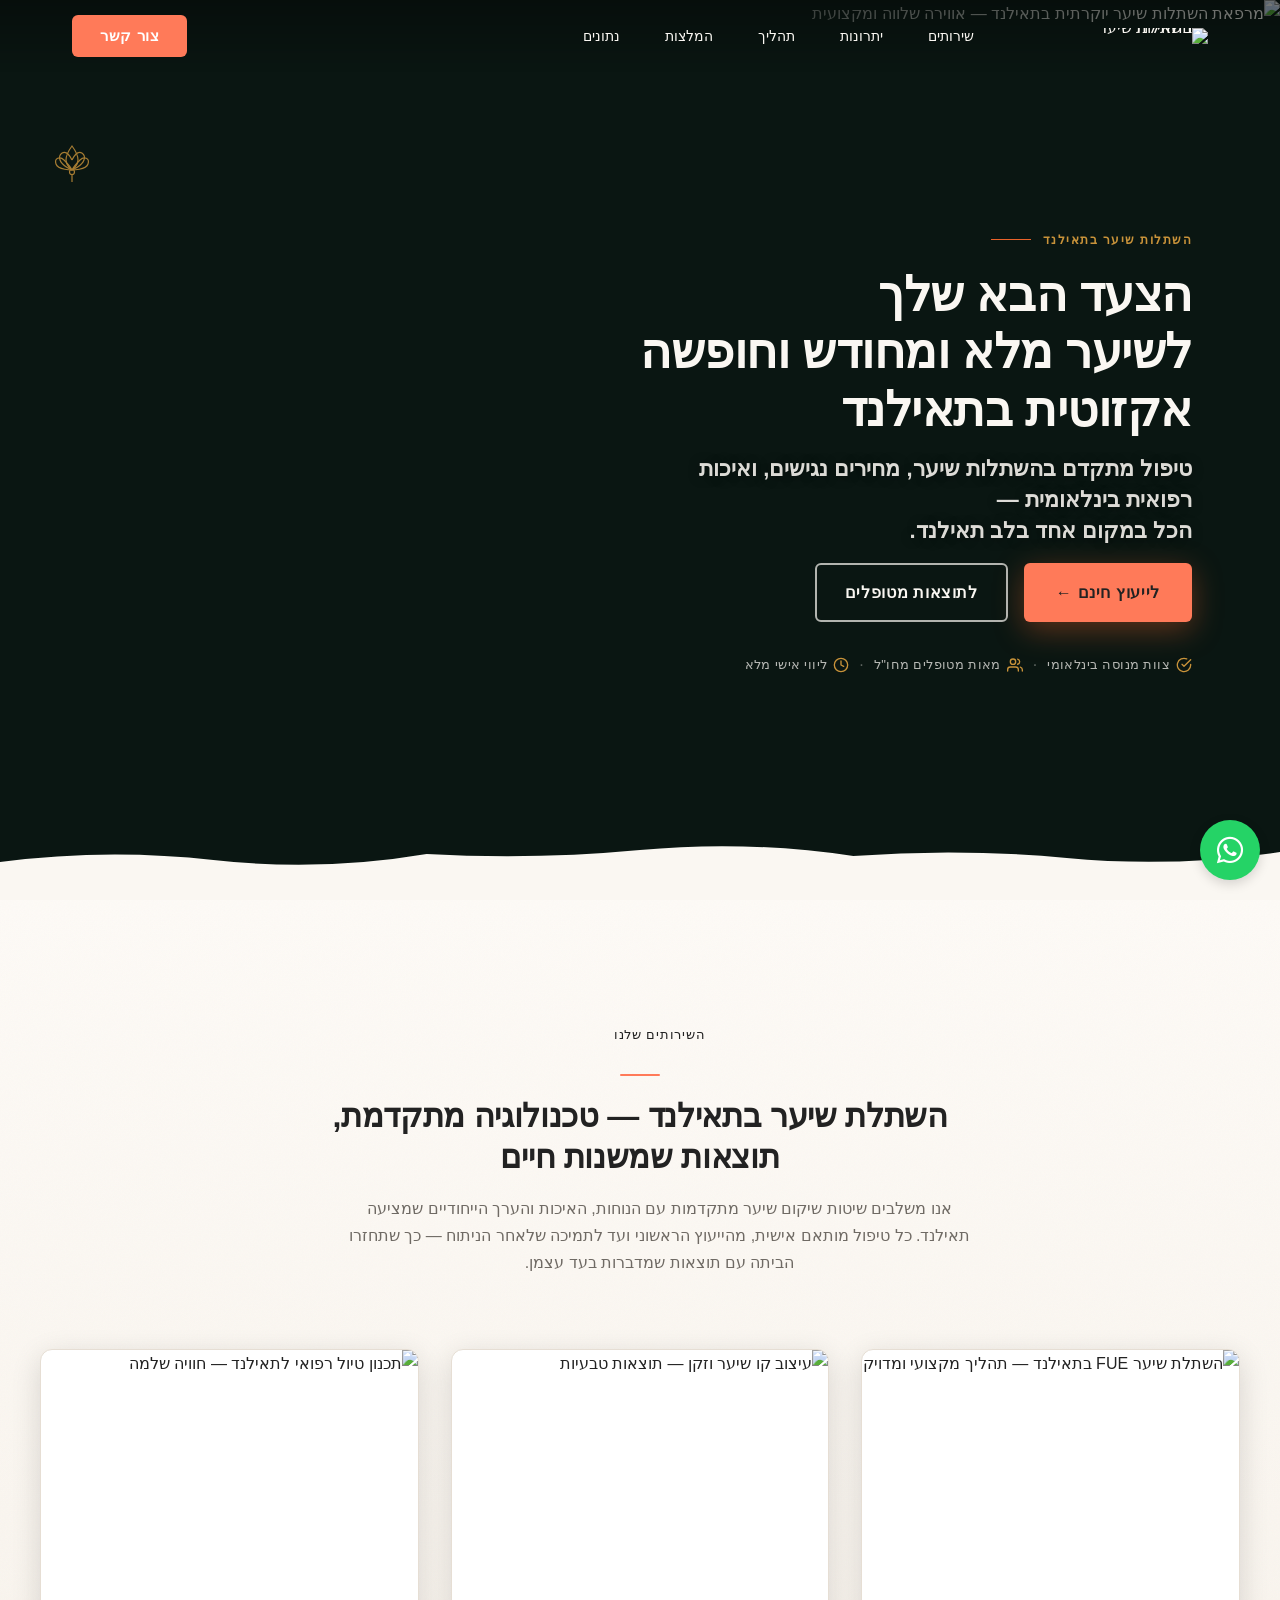
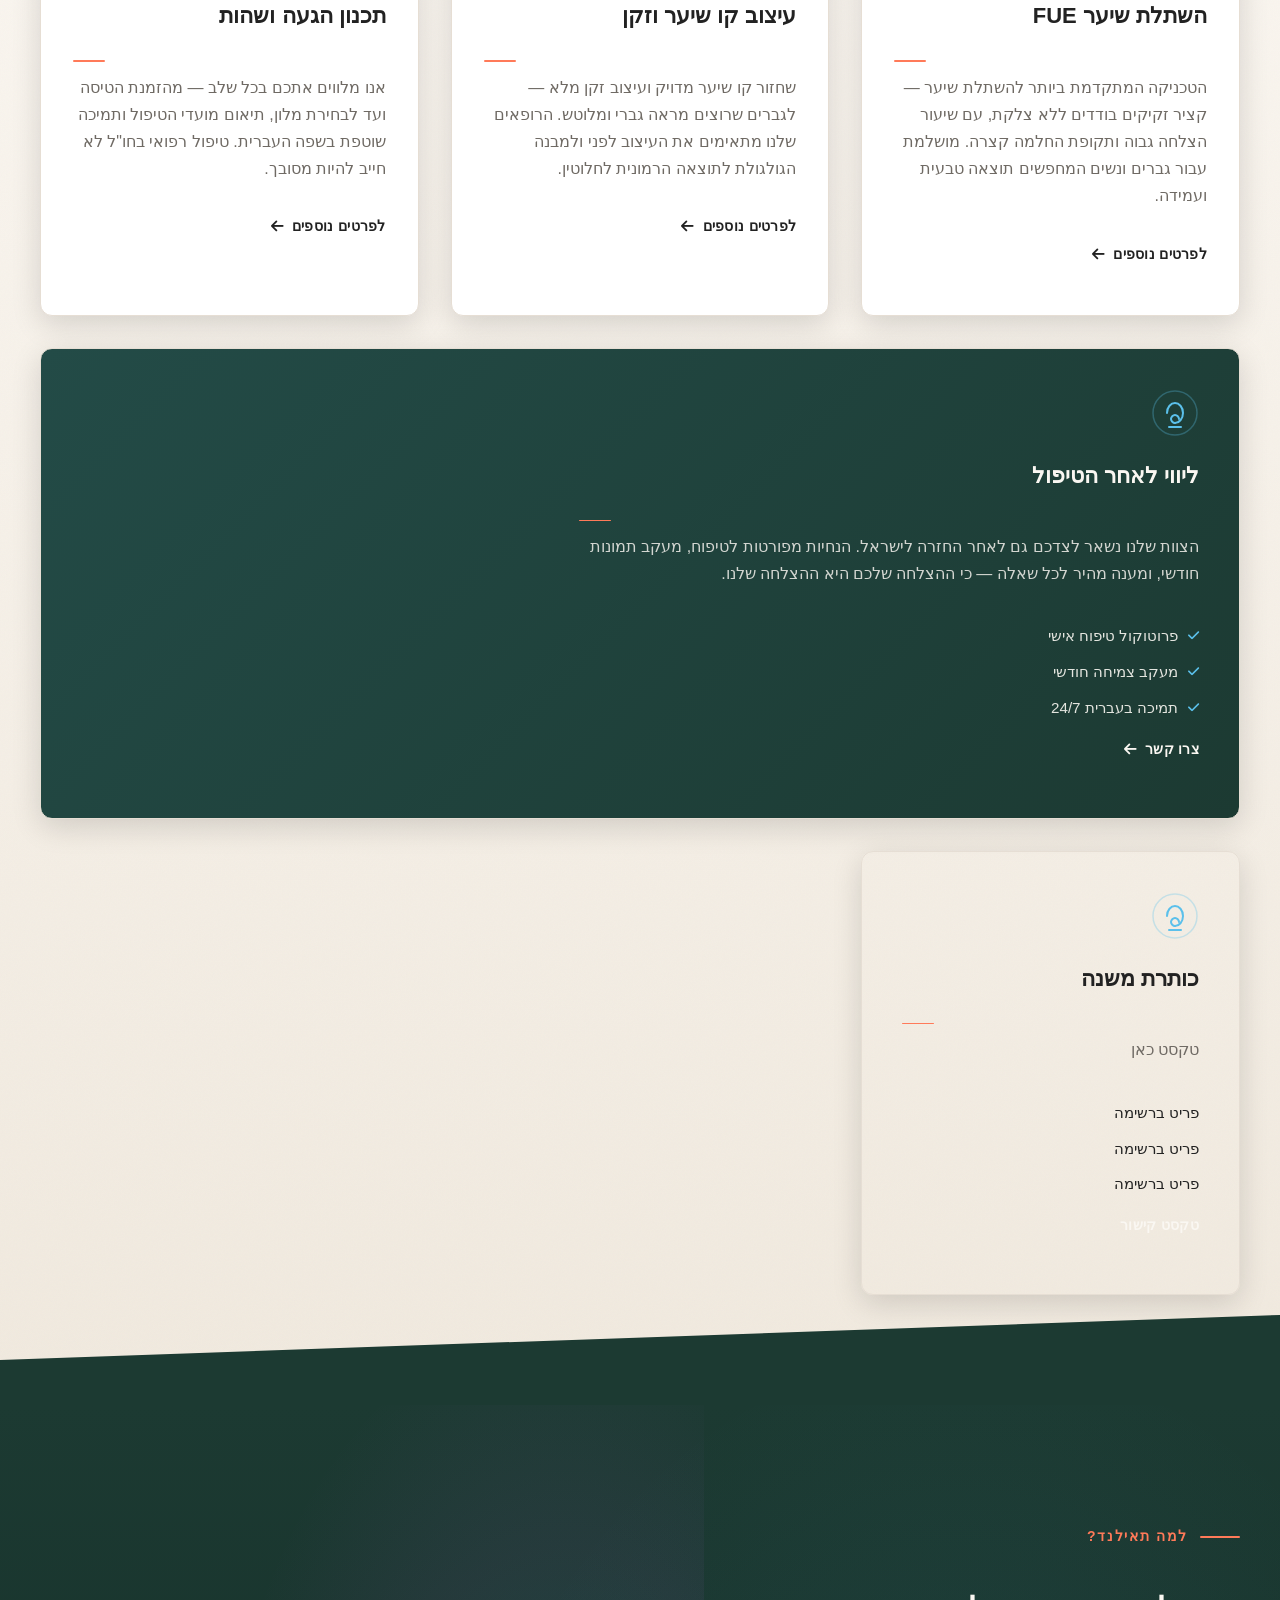
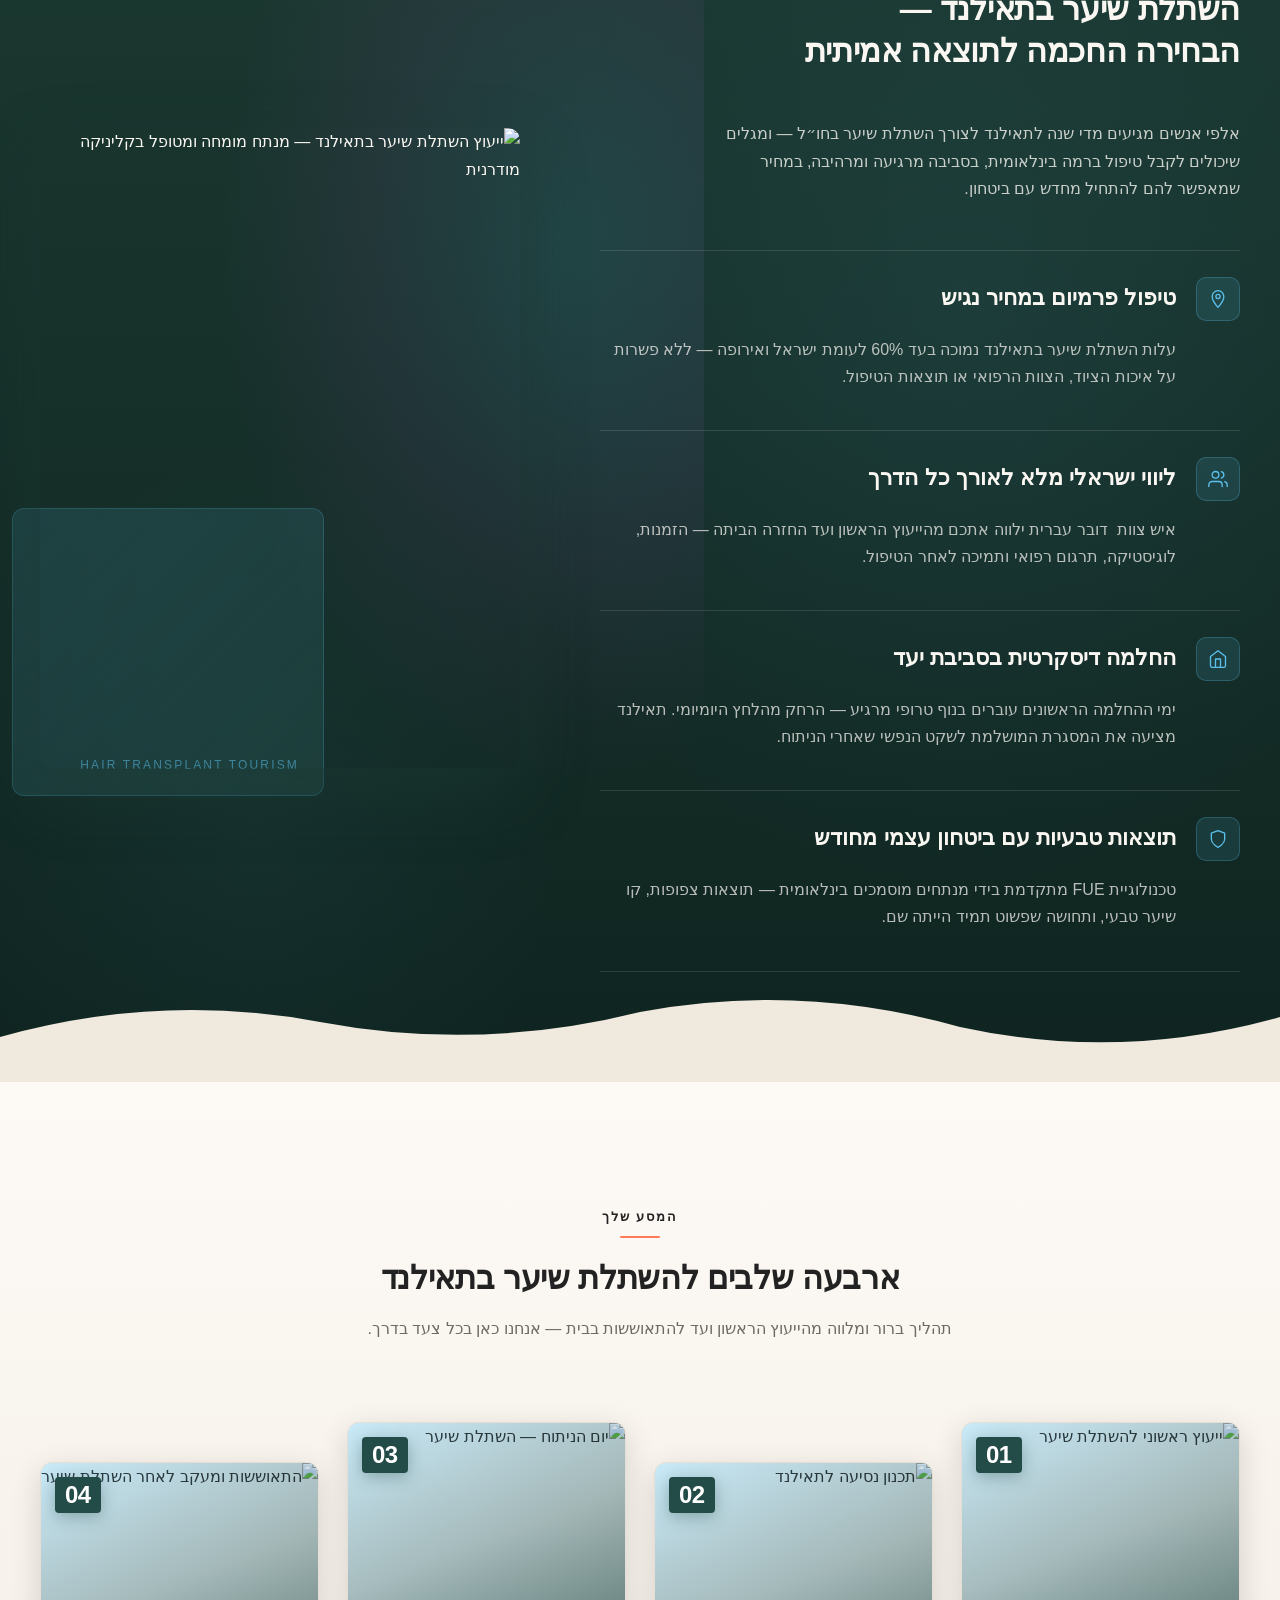
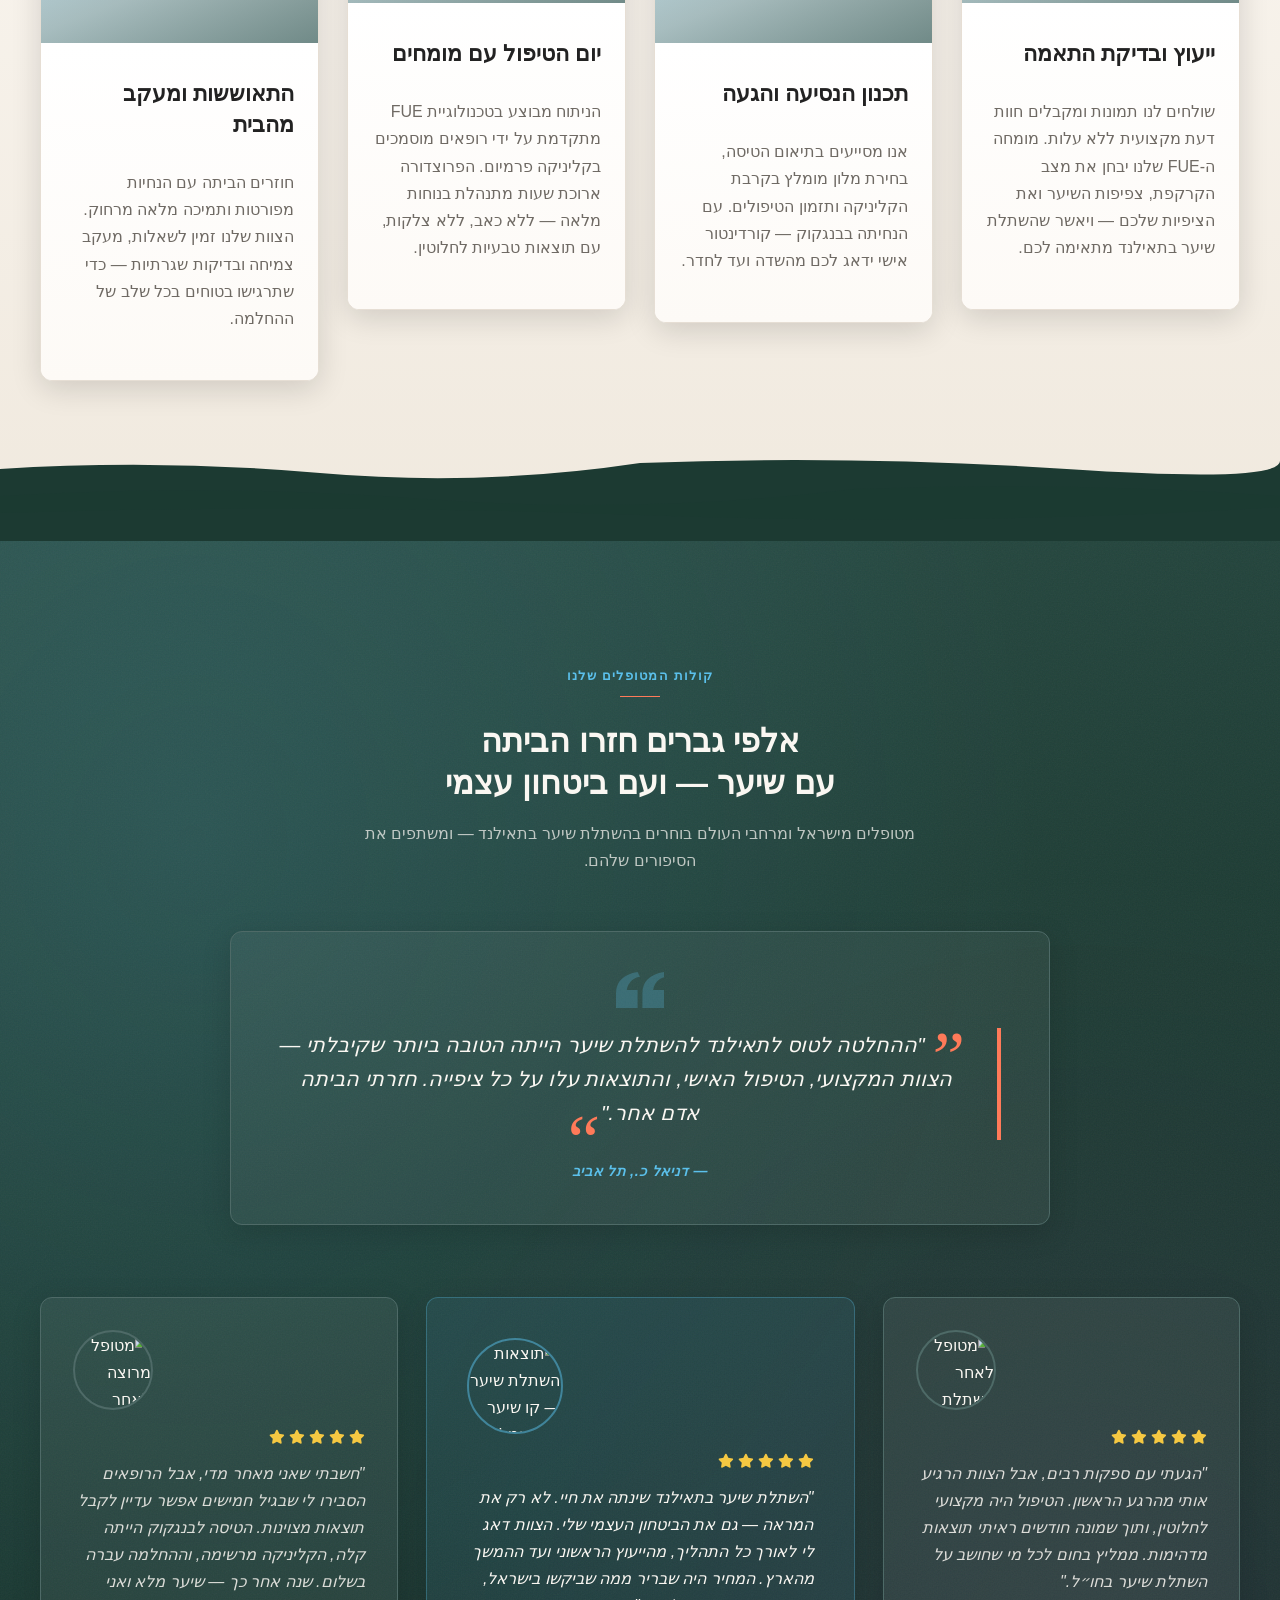
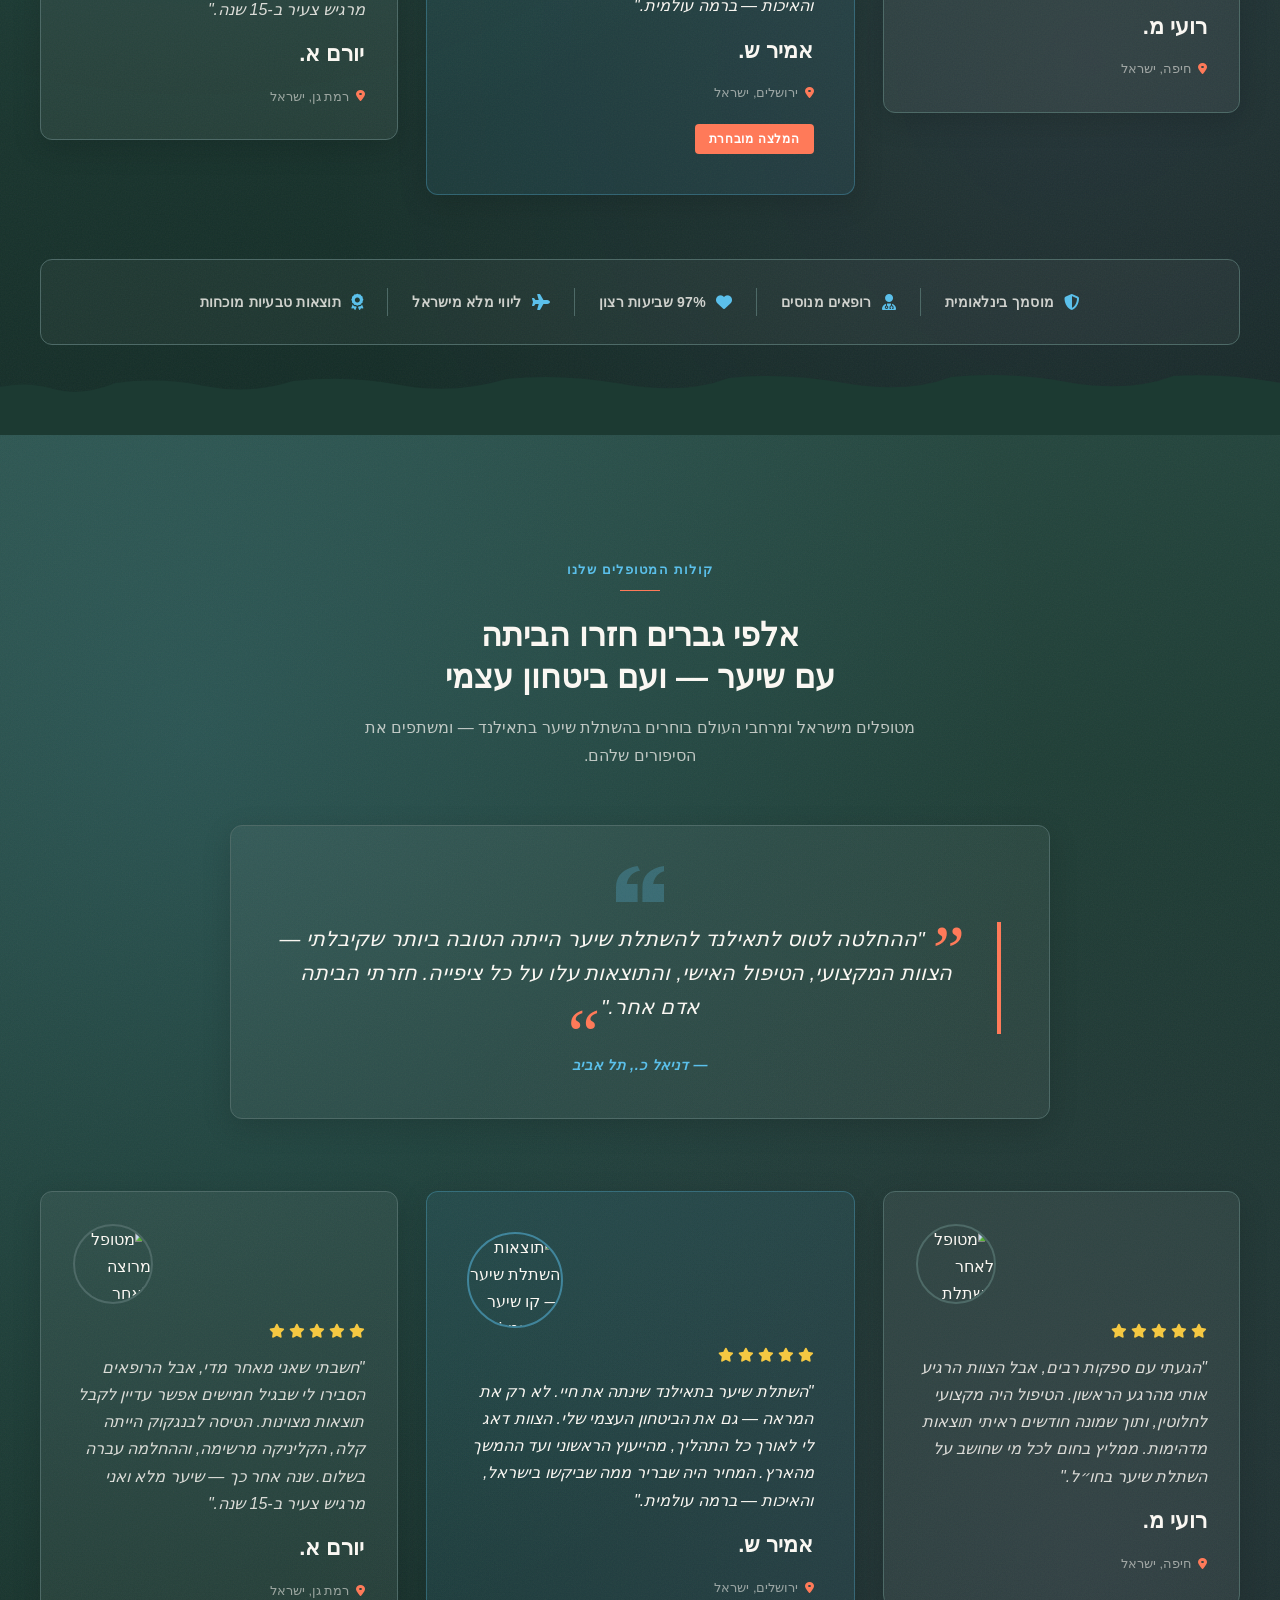
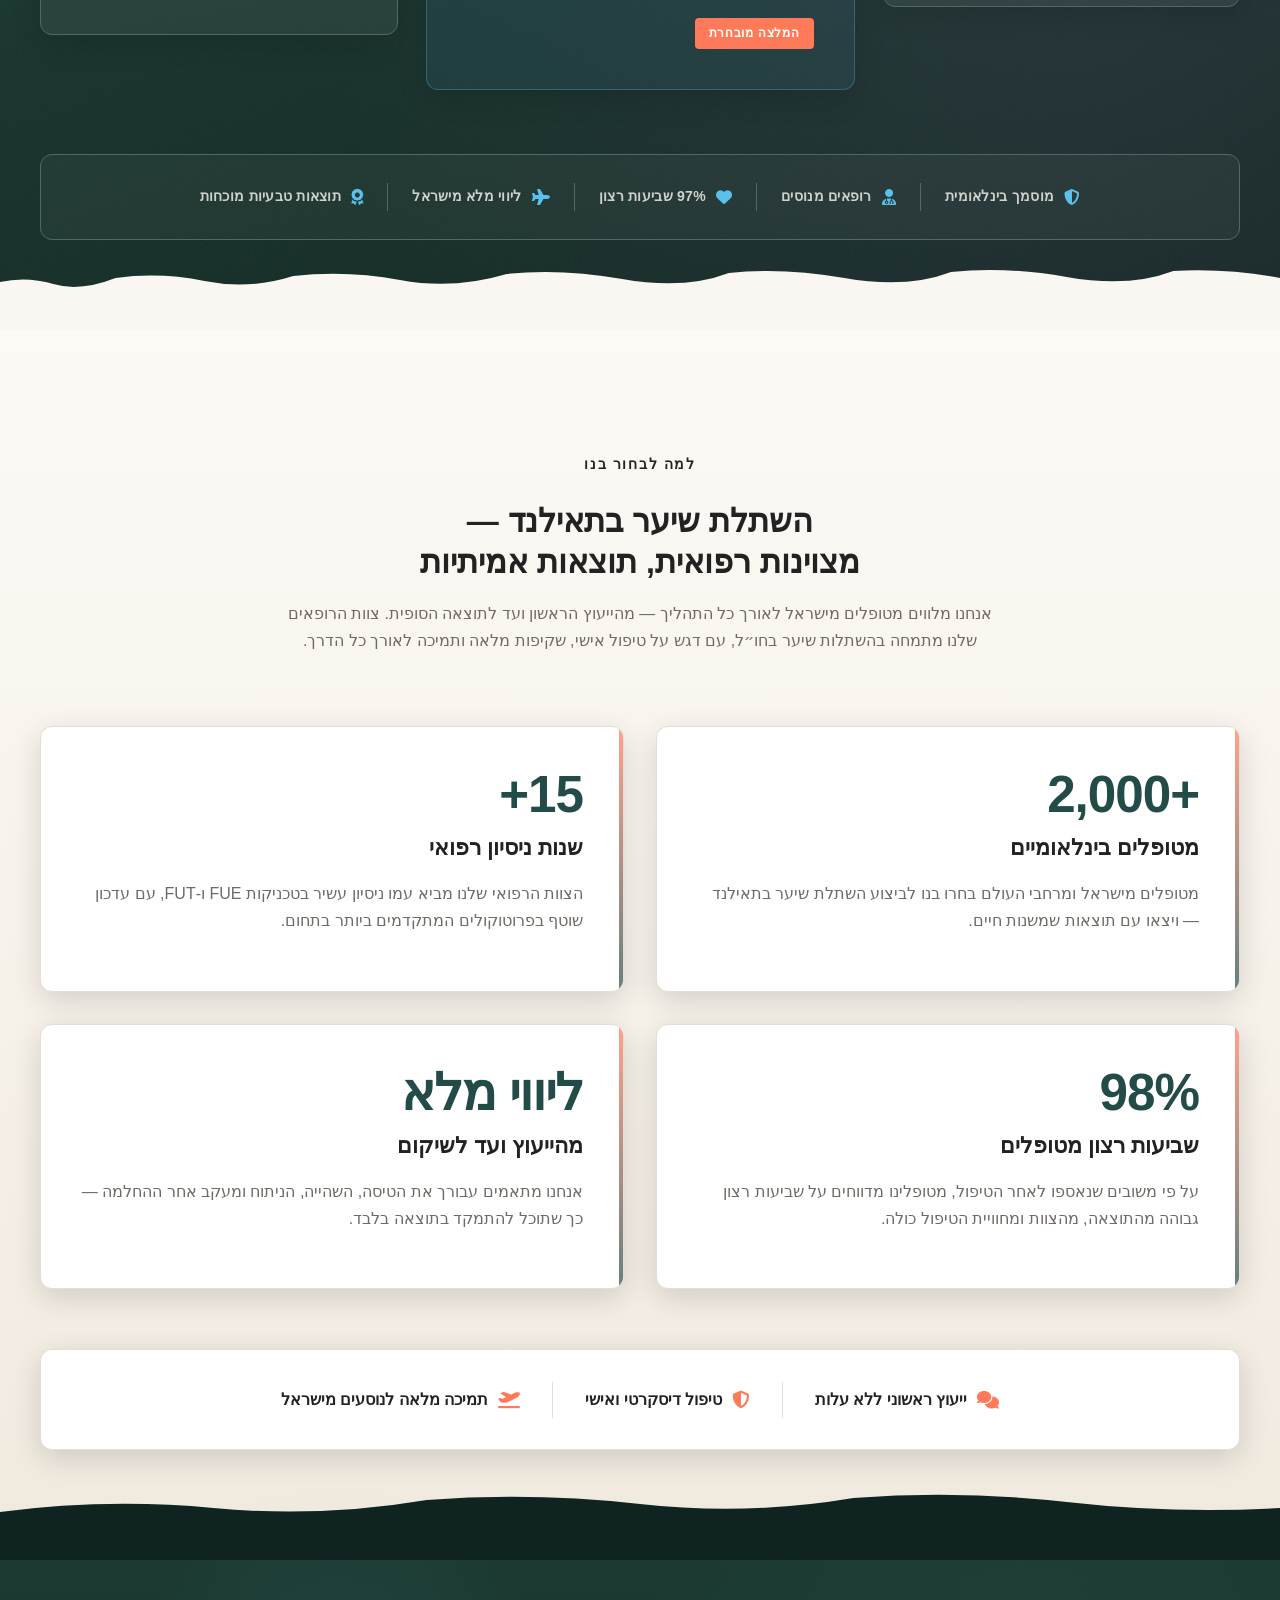
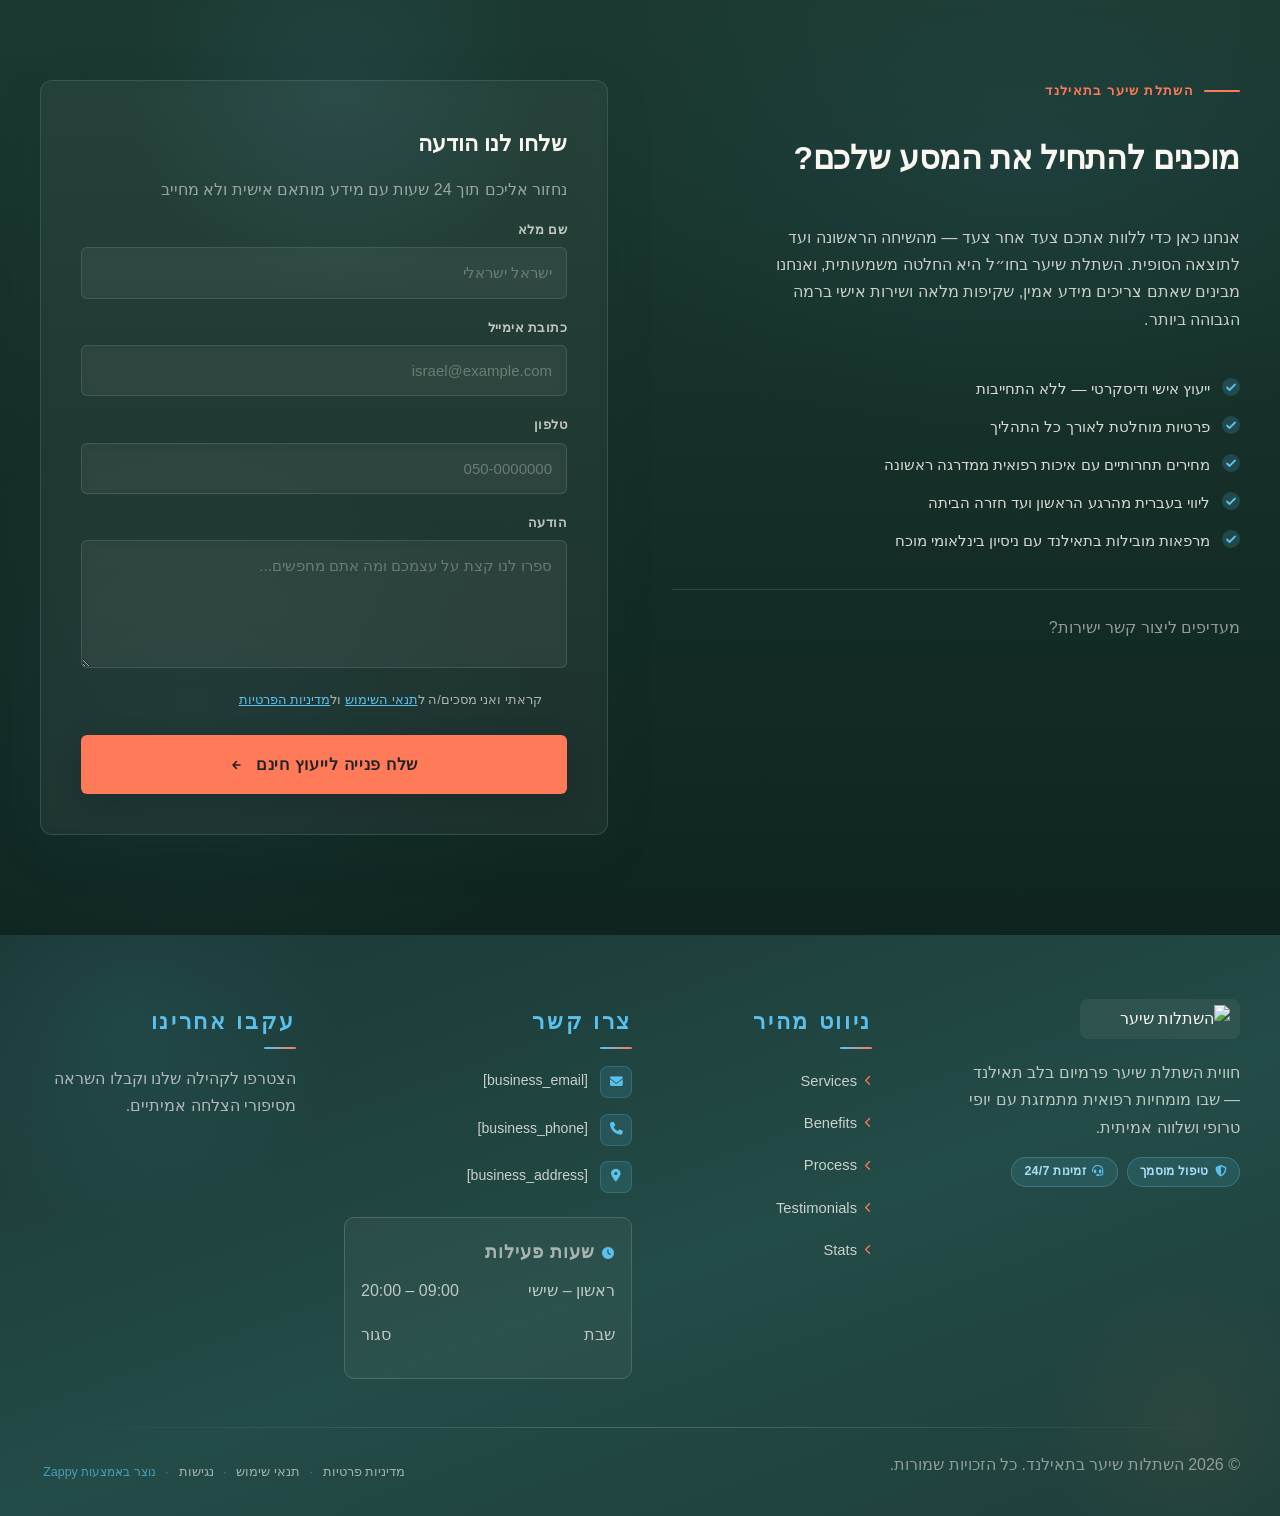
==== commit 2d63cc18: "Incremental sync: 1 page(s) — update_text" ====
--- a/public/index.html
+++ b/public/index.html
@@ -815,7 +815,7 @@
     <section data-band-index="0" id="hero" class="index-hero-section" data-layout-spec="בית-hero" dir="rtl" data-hero-type="fullscreen-scrim">
   <!-- Background Image -->
   <div class="index-hero-bg">
-    <img loading="eager" fetchpriority="high" data-hero-bg="true" data-placeholder="index-hero-image-1" data-context="Cinematic full-bleed photograph of a luxurious Thai hair transplant clinic interior: a serene, modern consultation room with warm amber lighting, white marble surfaces, tropical orchid arrangements, and a large window revealing lush Bangkok greenery. In the foreground, a confident man in his late 30s with a full, natural hairline looks at his reflection in a mirror with quiet satisfaction. The atmosphere is editorial and aspirational — calm, premium, and medically credible. Warm teal and gold tones, soft bokeh background." width="1440" height="900" src="/assets/site-index-hero-image-1.webp" alt="מרפאת השתלות שיער יוקרתית בתאילנד — אווירה שלווה ומקצועית" class="index-hero-img">
+    <img loading="eager" fetchpriority="high" data-hero-bg="true" data-placeholder="index-hero-image-1" data-context="Cinematic full-bleed photograph of a luxurious Thai hair transplant clinic interior: a serene, modern consultation room with warm amber lighting, white marble surfaces, tropical orchid arrangements, and a large window revealing lush Bangkok greenery. In the foreground, a confident man in his late 30s with a full, natural hairline looks at his reflection in a mirror with quiet satisfaction. The atmosphere is editorial and aspirational — calm, premium, and medically credible. Warm teal and gold tones, soft bokeh background." width="1440" height="900" src="/assets/site-index-hero-image-1.webp" alt="מרפאת השתלות שיער יוקרתית בתאילנד — אווירה שלווה ומקצועית" class="index-hero-img" data-hero-background="true" data-element-type="image" data-element-id="img-1779261097074-rrwn6jyn2">
   </div>
 
   <!-- Scrim Overlay -->
@@ -845,15 +845,15 @@
       </div>
 
       <!-- H1 -->
-      <h1 class="index-hero-h1">הצעד הבא שלך<br>לשיער מלא ומחודש</h1>
+      <h1 class="index-hero-h1" >הצעד הבא שלך<br>לשיער מלא ומחודש וחופשה אקזוטית בתאילנד</h1>
 
       <!-- H3 Subtitle -->
       <h3 class="index-hero-h3">טיפול מתקדם בהשתלות שיער, מחירים נגישים, ואיכות רפואית בינלאומית —<br class="index-hero-br-desktop"> הכל במקום אחד בלב תאילנד.</h3>
 
       <!-- CTA Buttons -->
       <div class="index-hero-ctas">
-        <a href="#contact" class="index-hero-btn-primary">לייעוץ חינם ←</a>
-        <a href="#results" class="index-hero-btn-secondary">לתוצאות מטופלים</a>
+        <a href="#contact" class="index-hero-btn-primary" style="color: rgb(34, 34, 34) !important;" data-element-type="button" data-element-id="btn-1779261097069-43gpf3qnq" data-native-element="true">לייעוץ חינם ←</a>
+        <a href="#results" class="index-hero-btn-secondary" data-element-type="button" data-element-id="btn-1779261097069-6upmcwglr" data-native-element="true">לתוצאות מטופלים</a>
       </div>
 
       <!-- Trust Micro-line -->
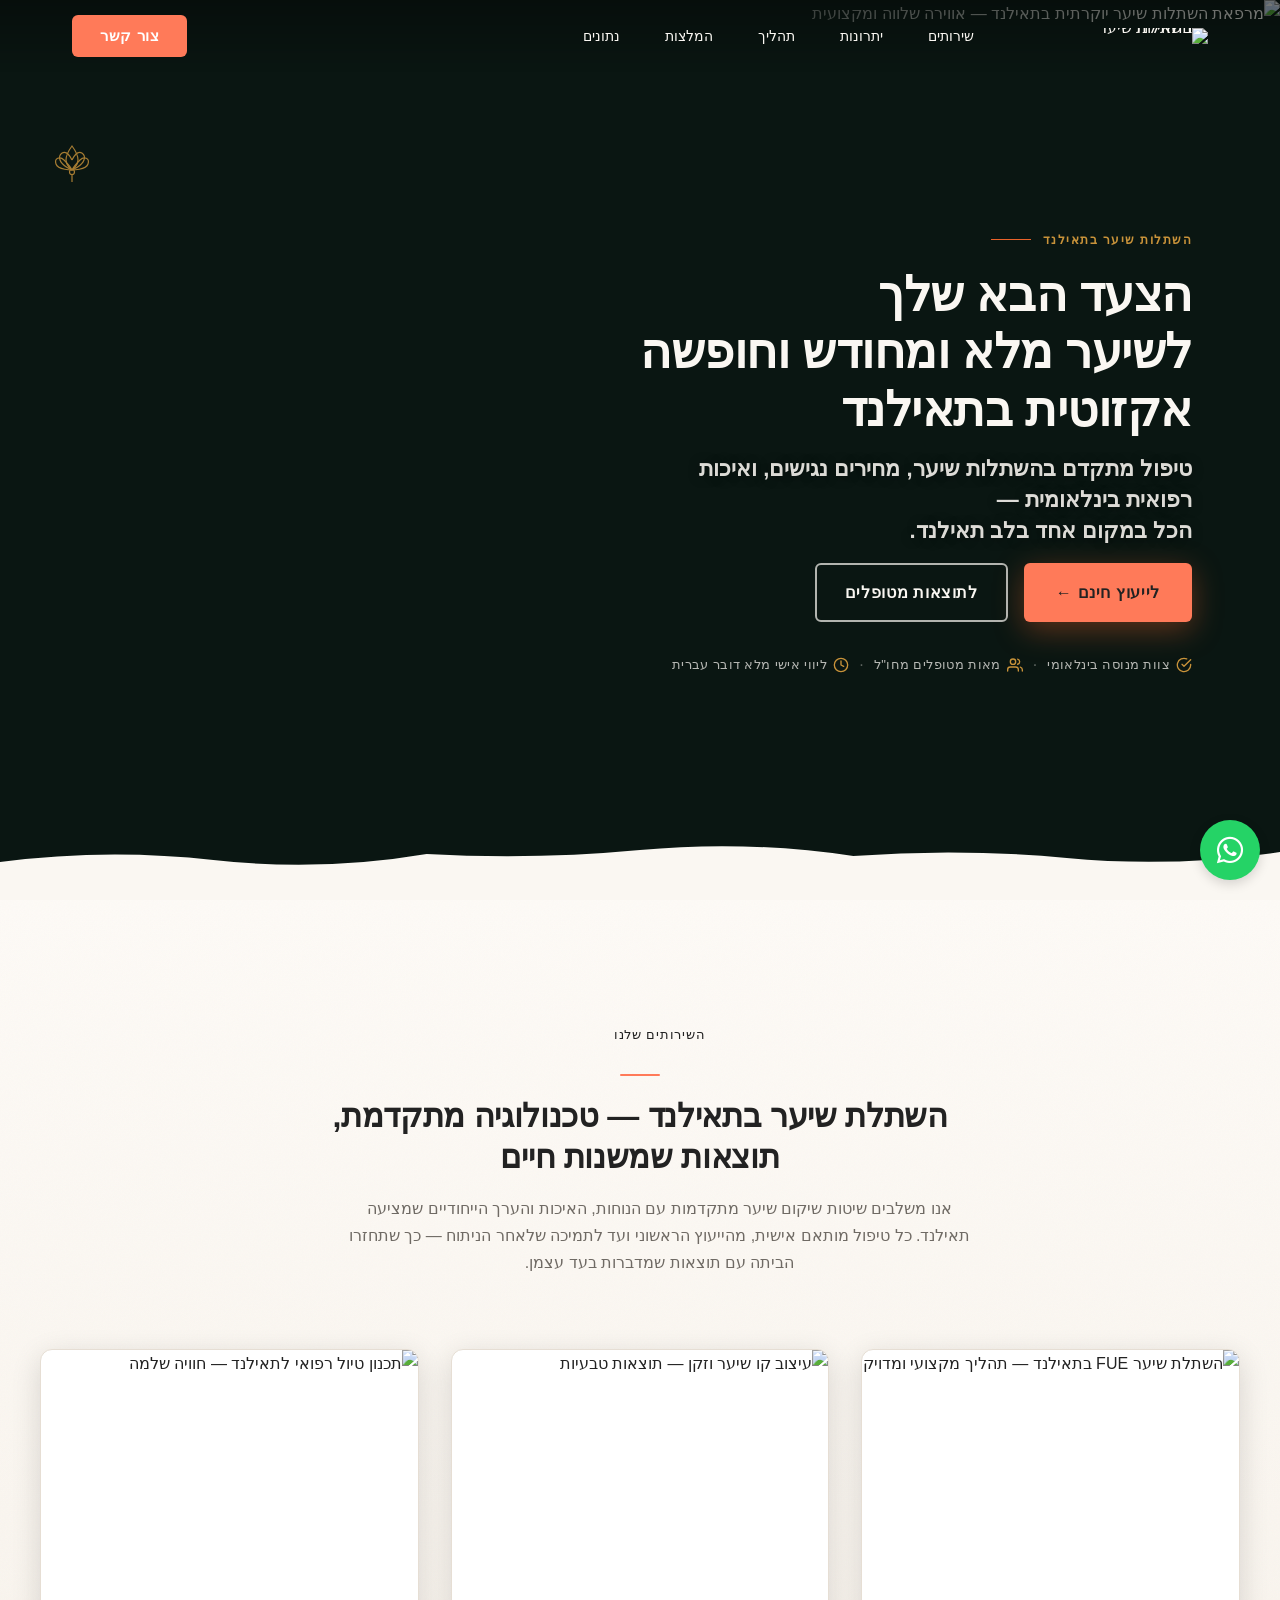
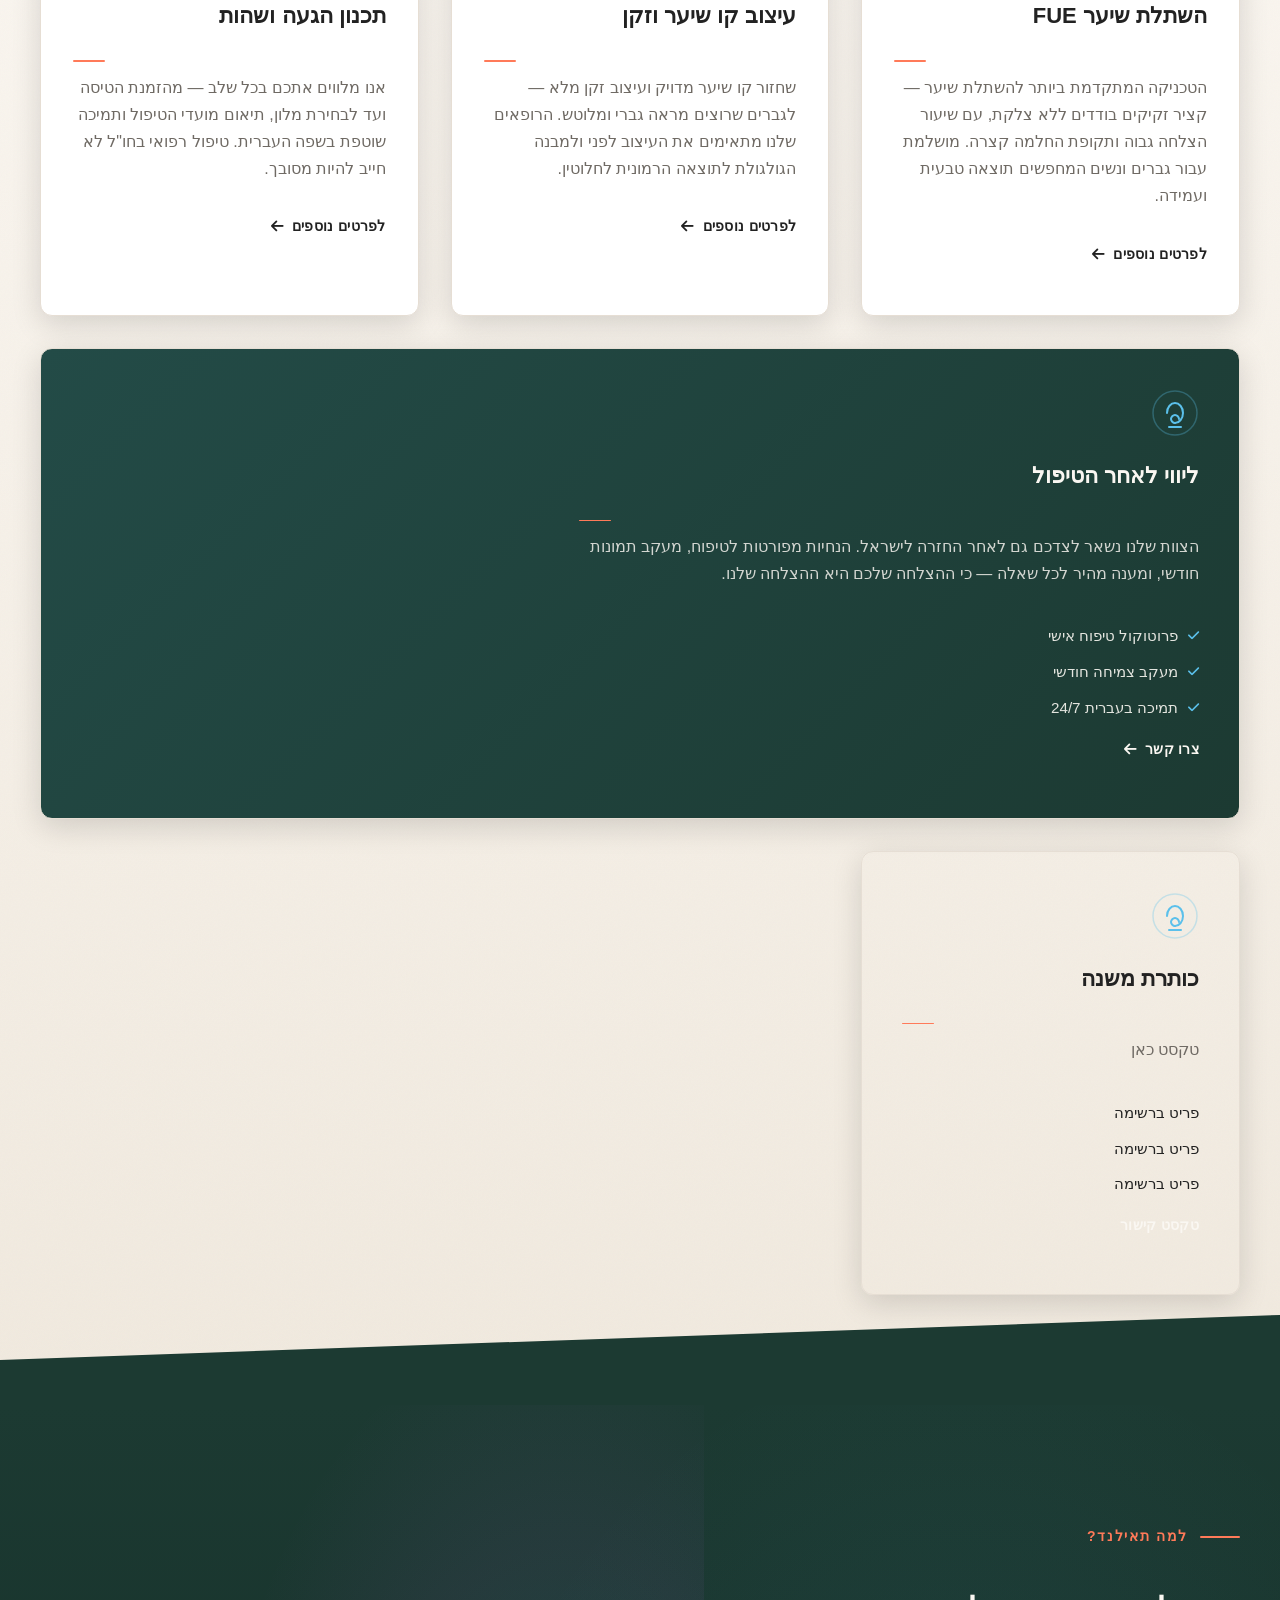
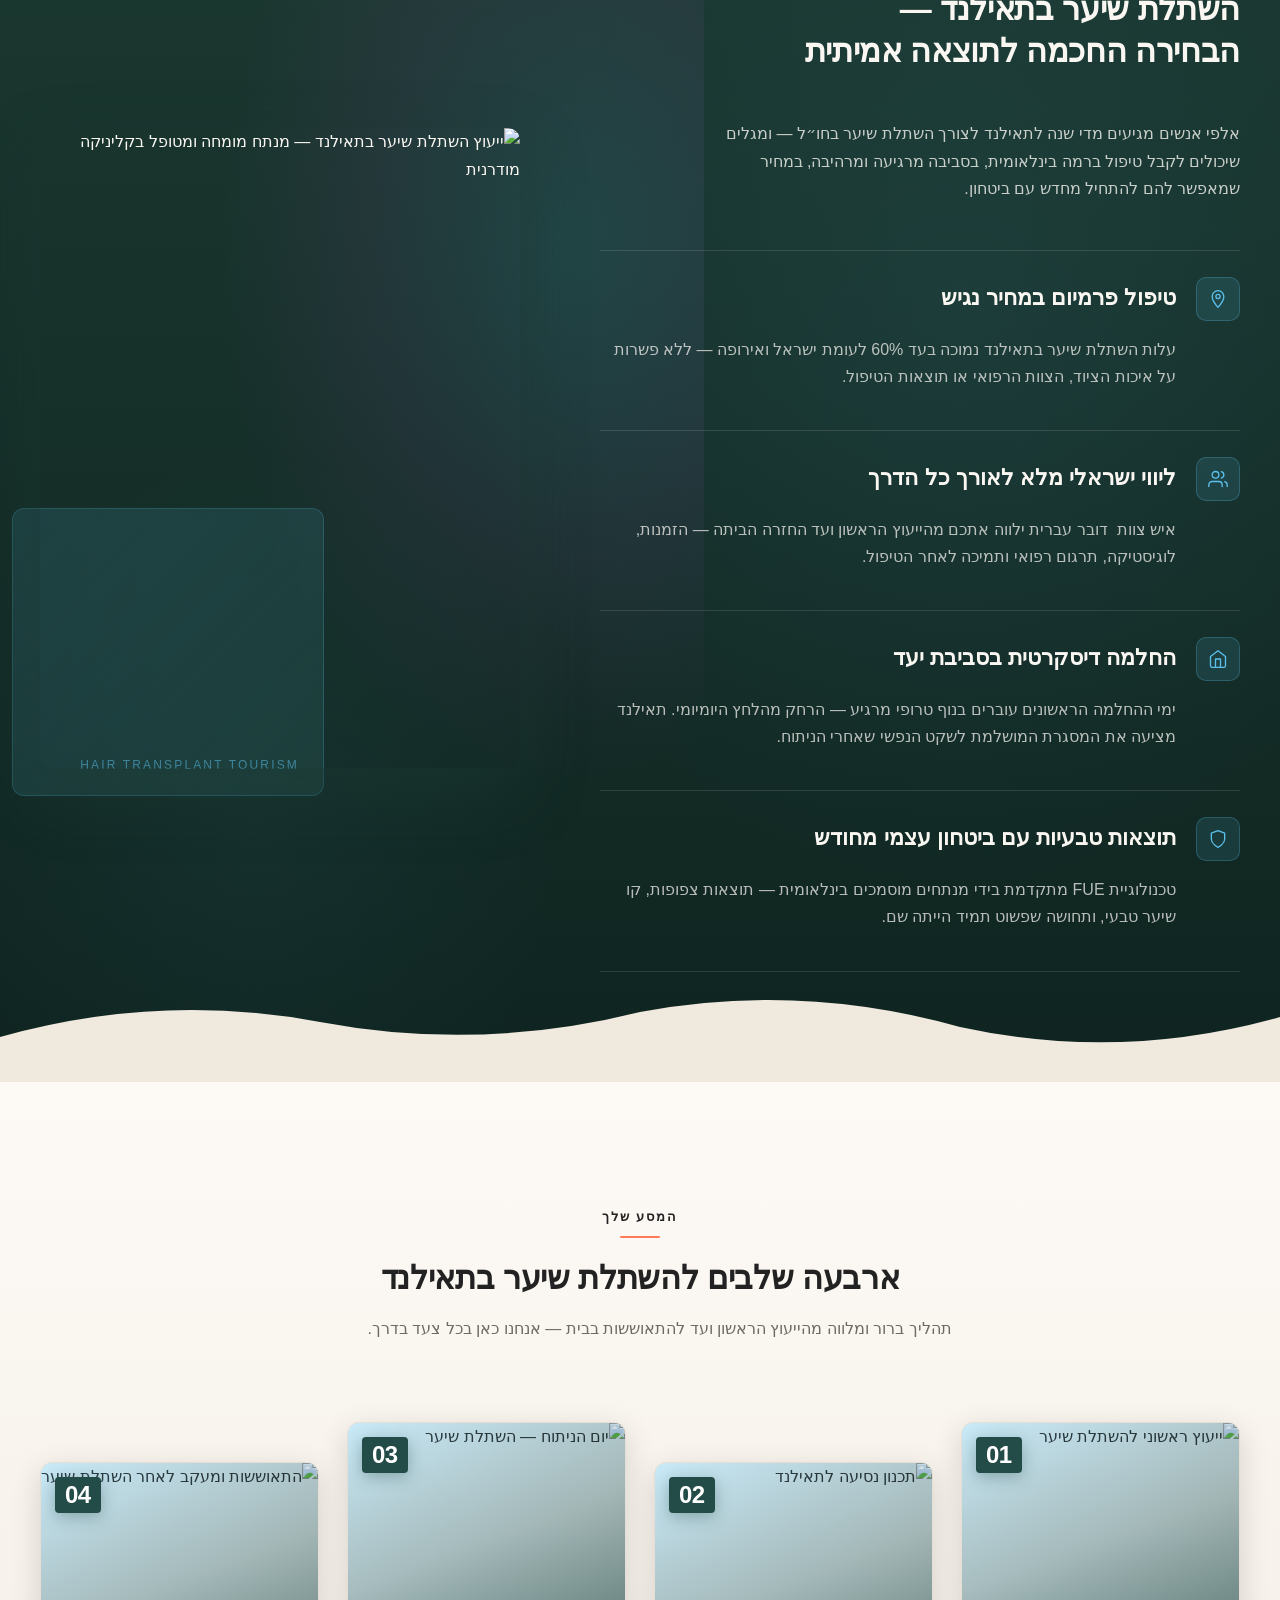
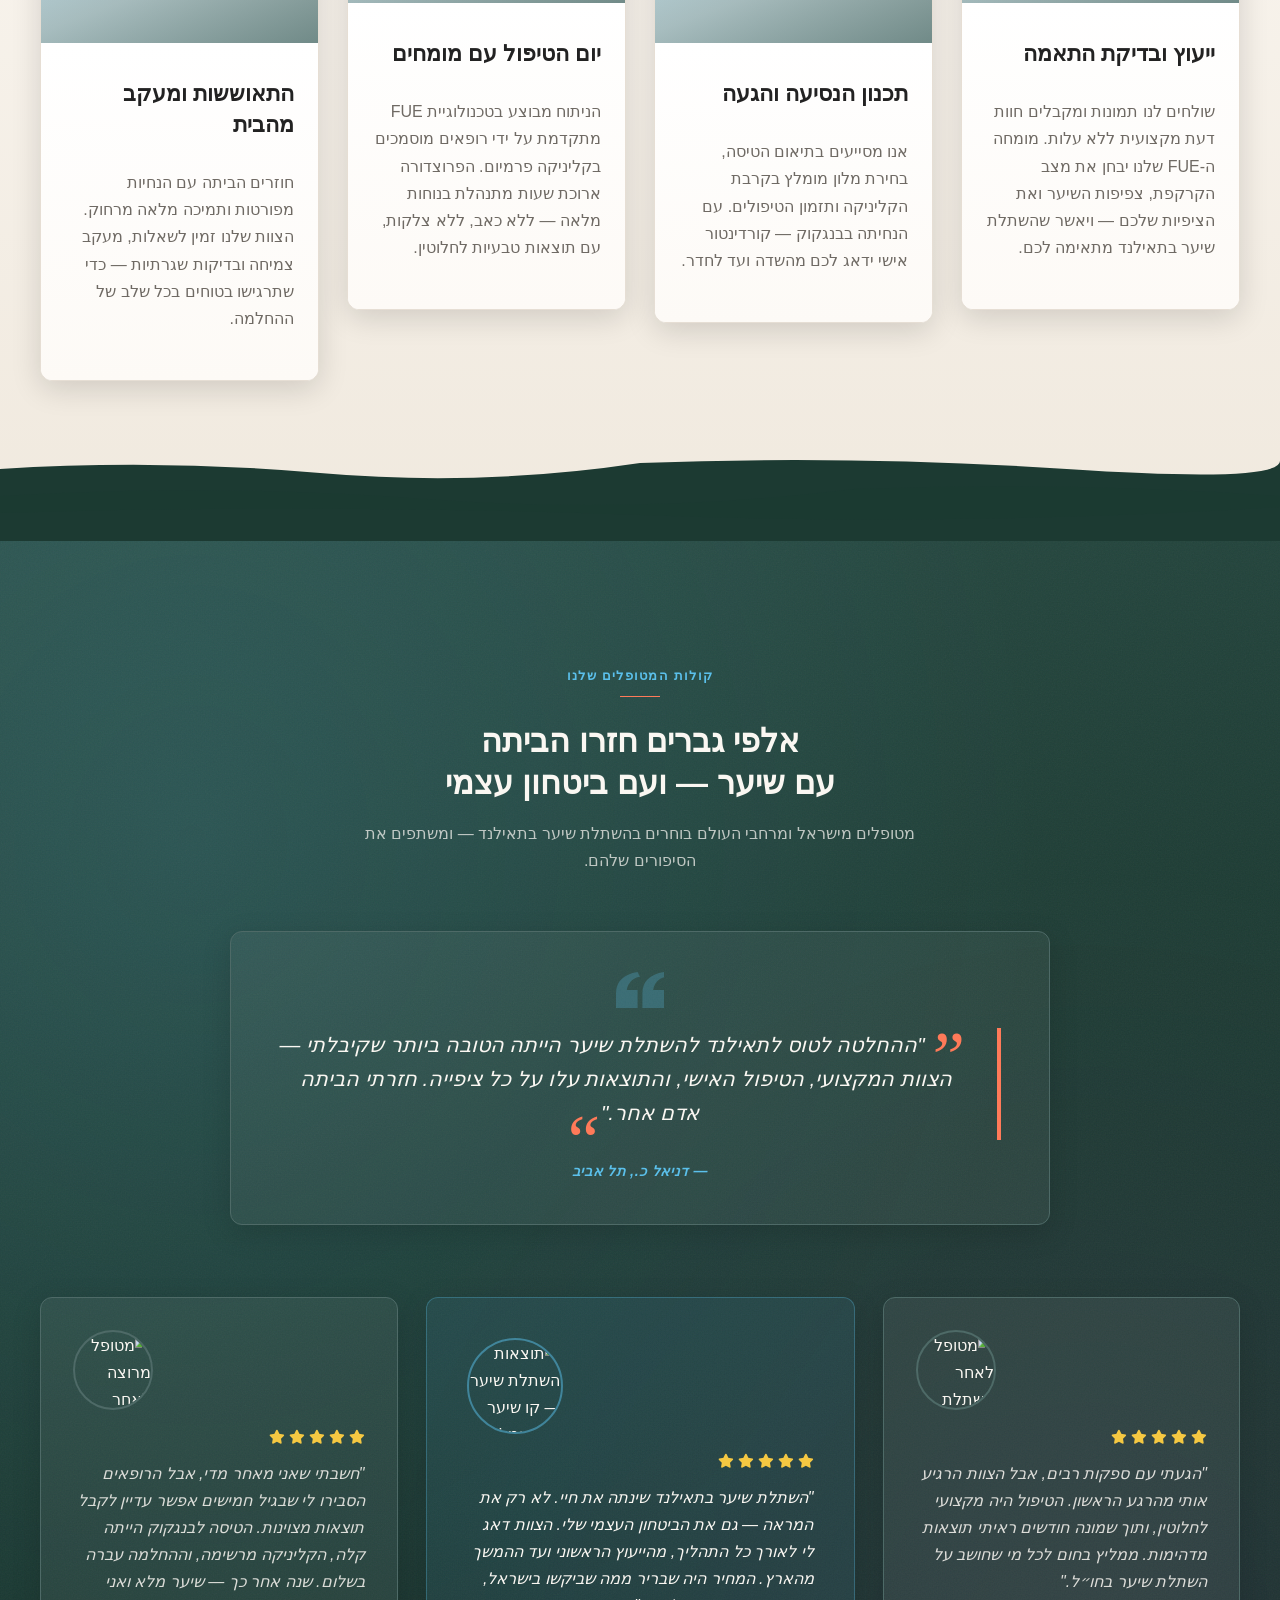
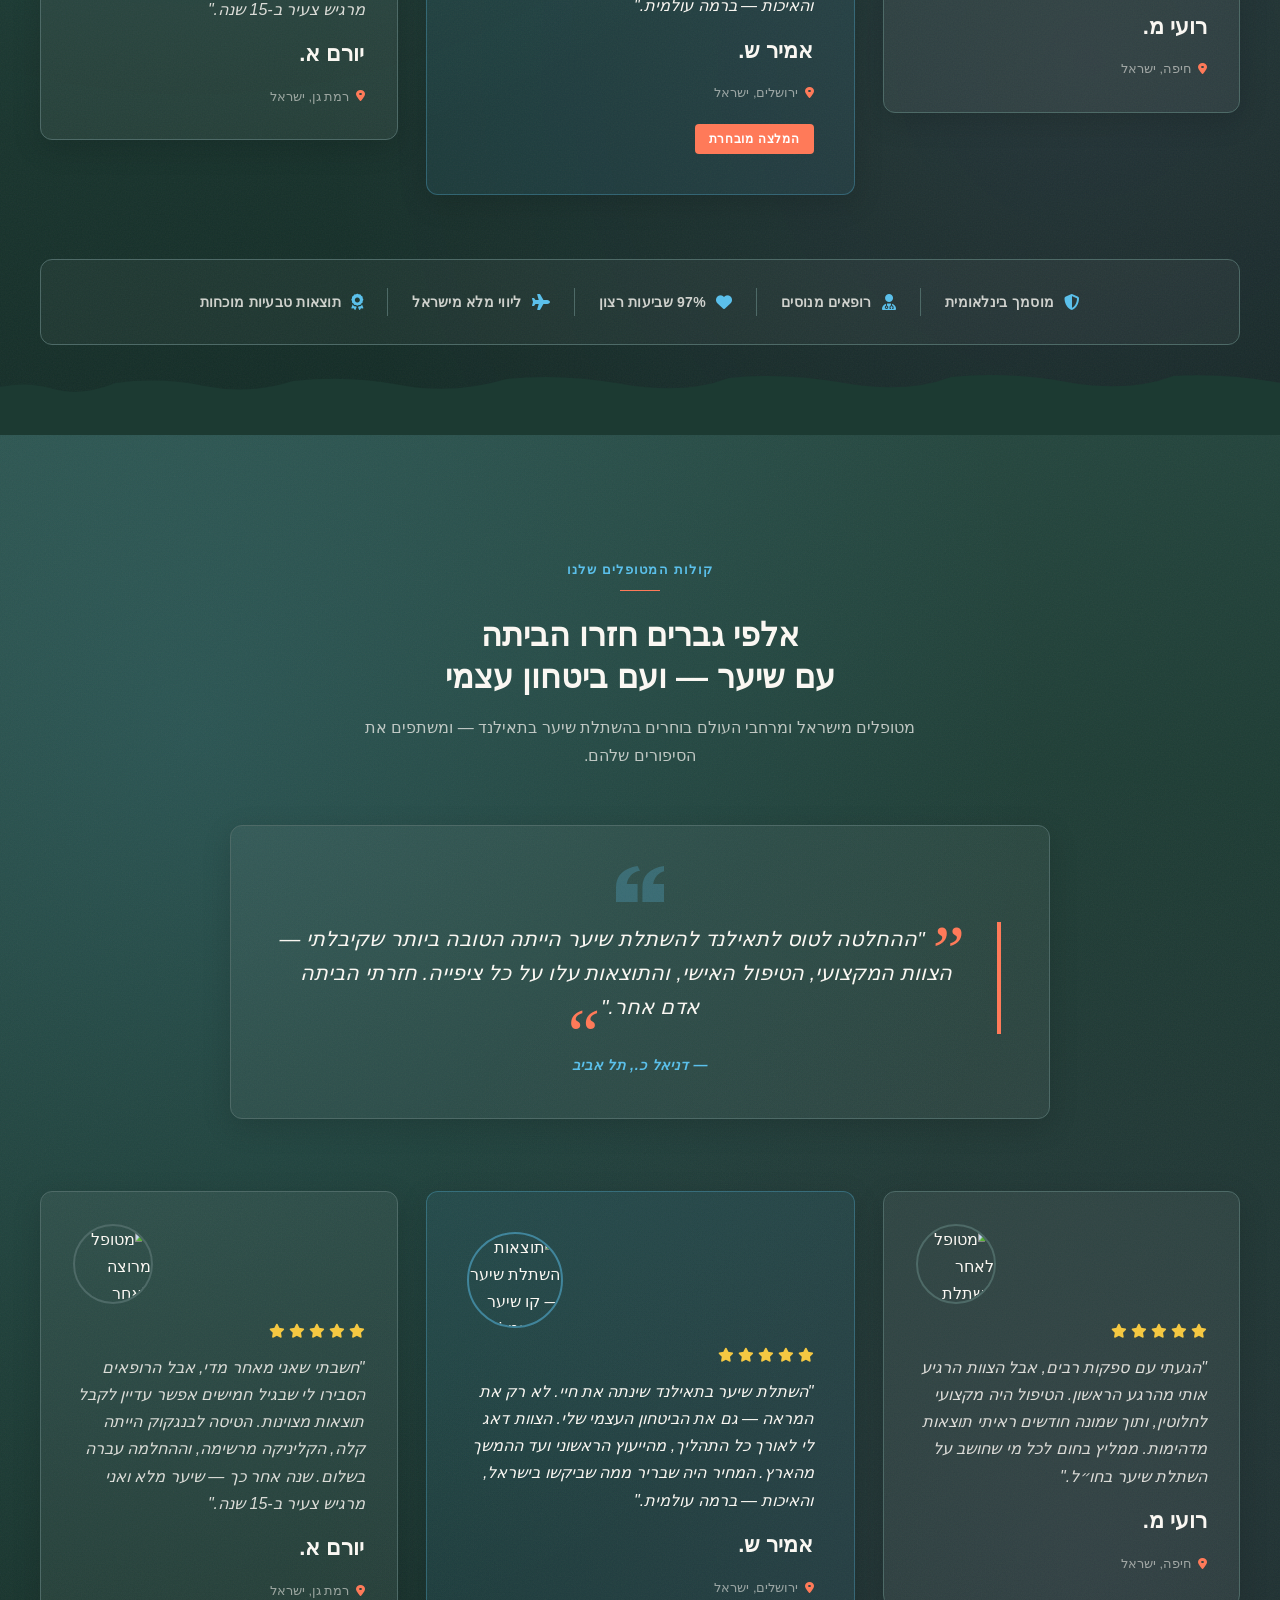
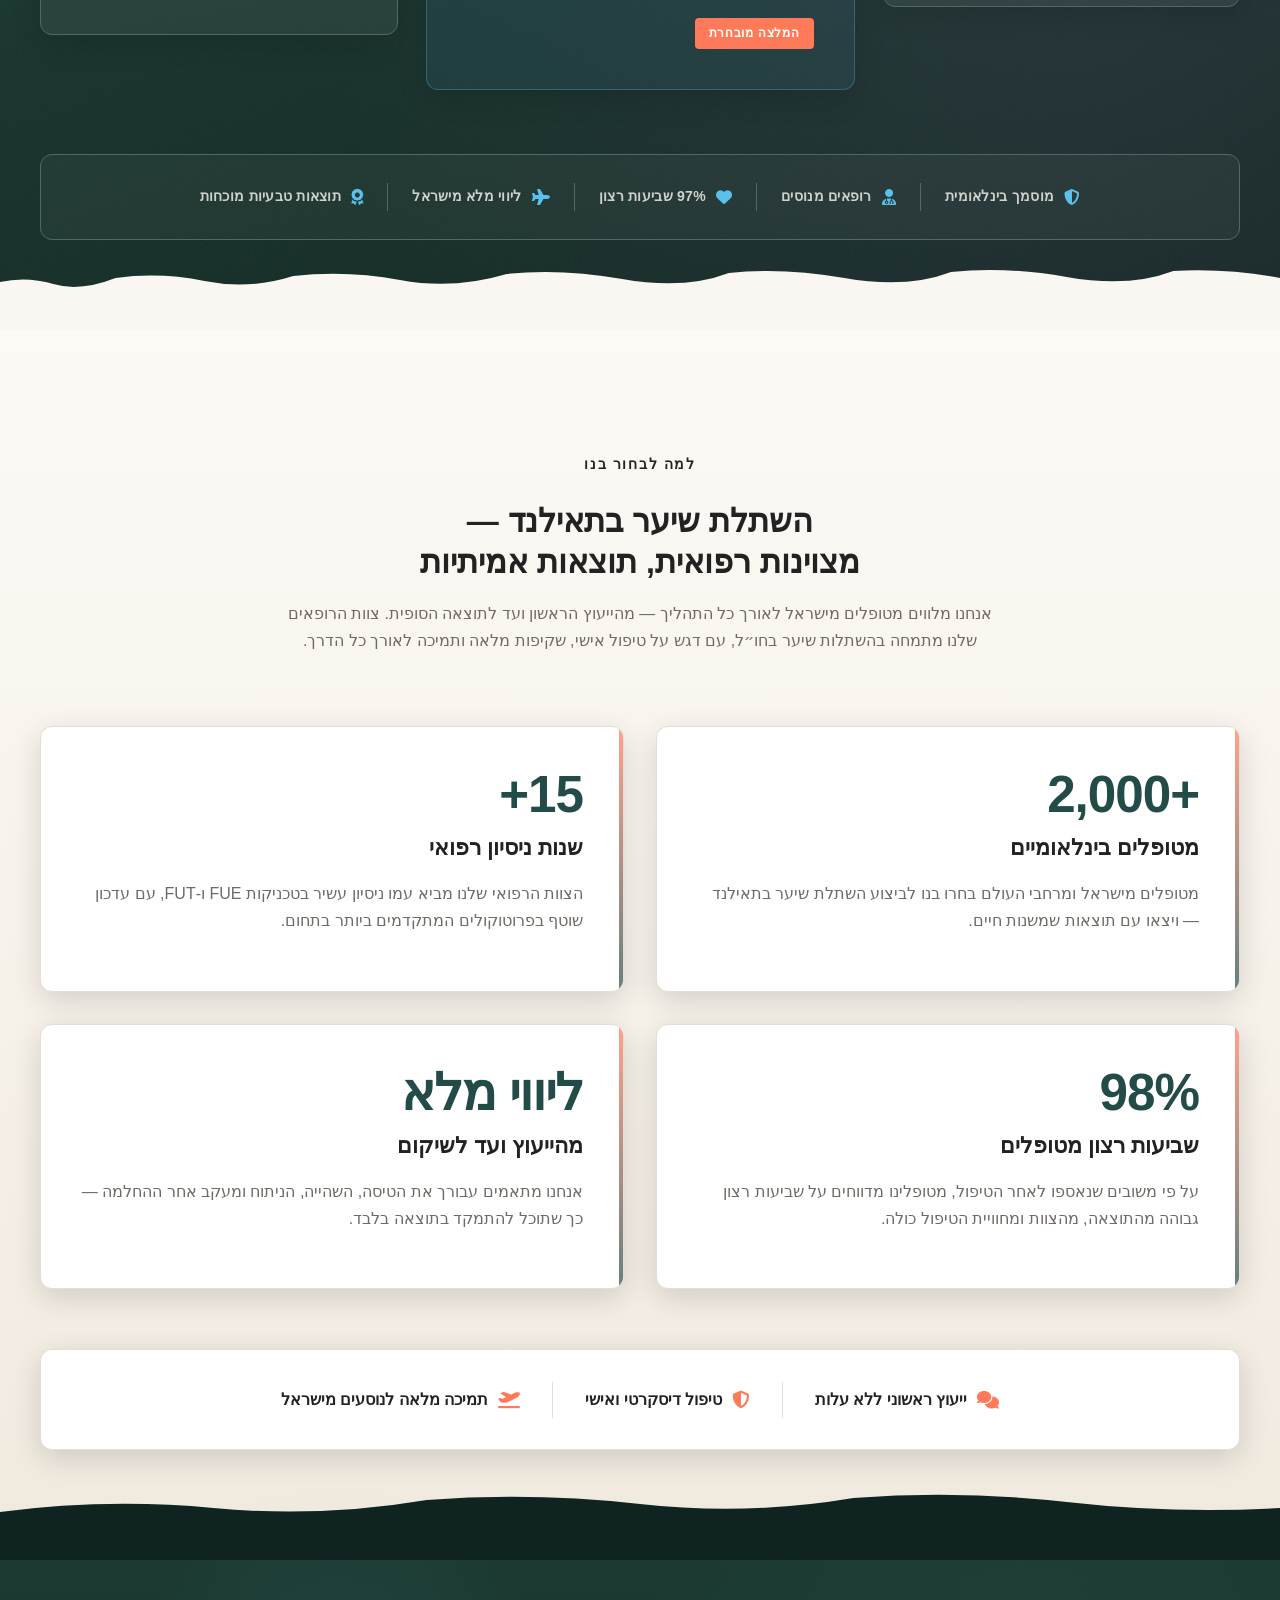
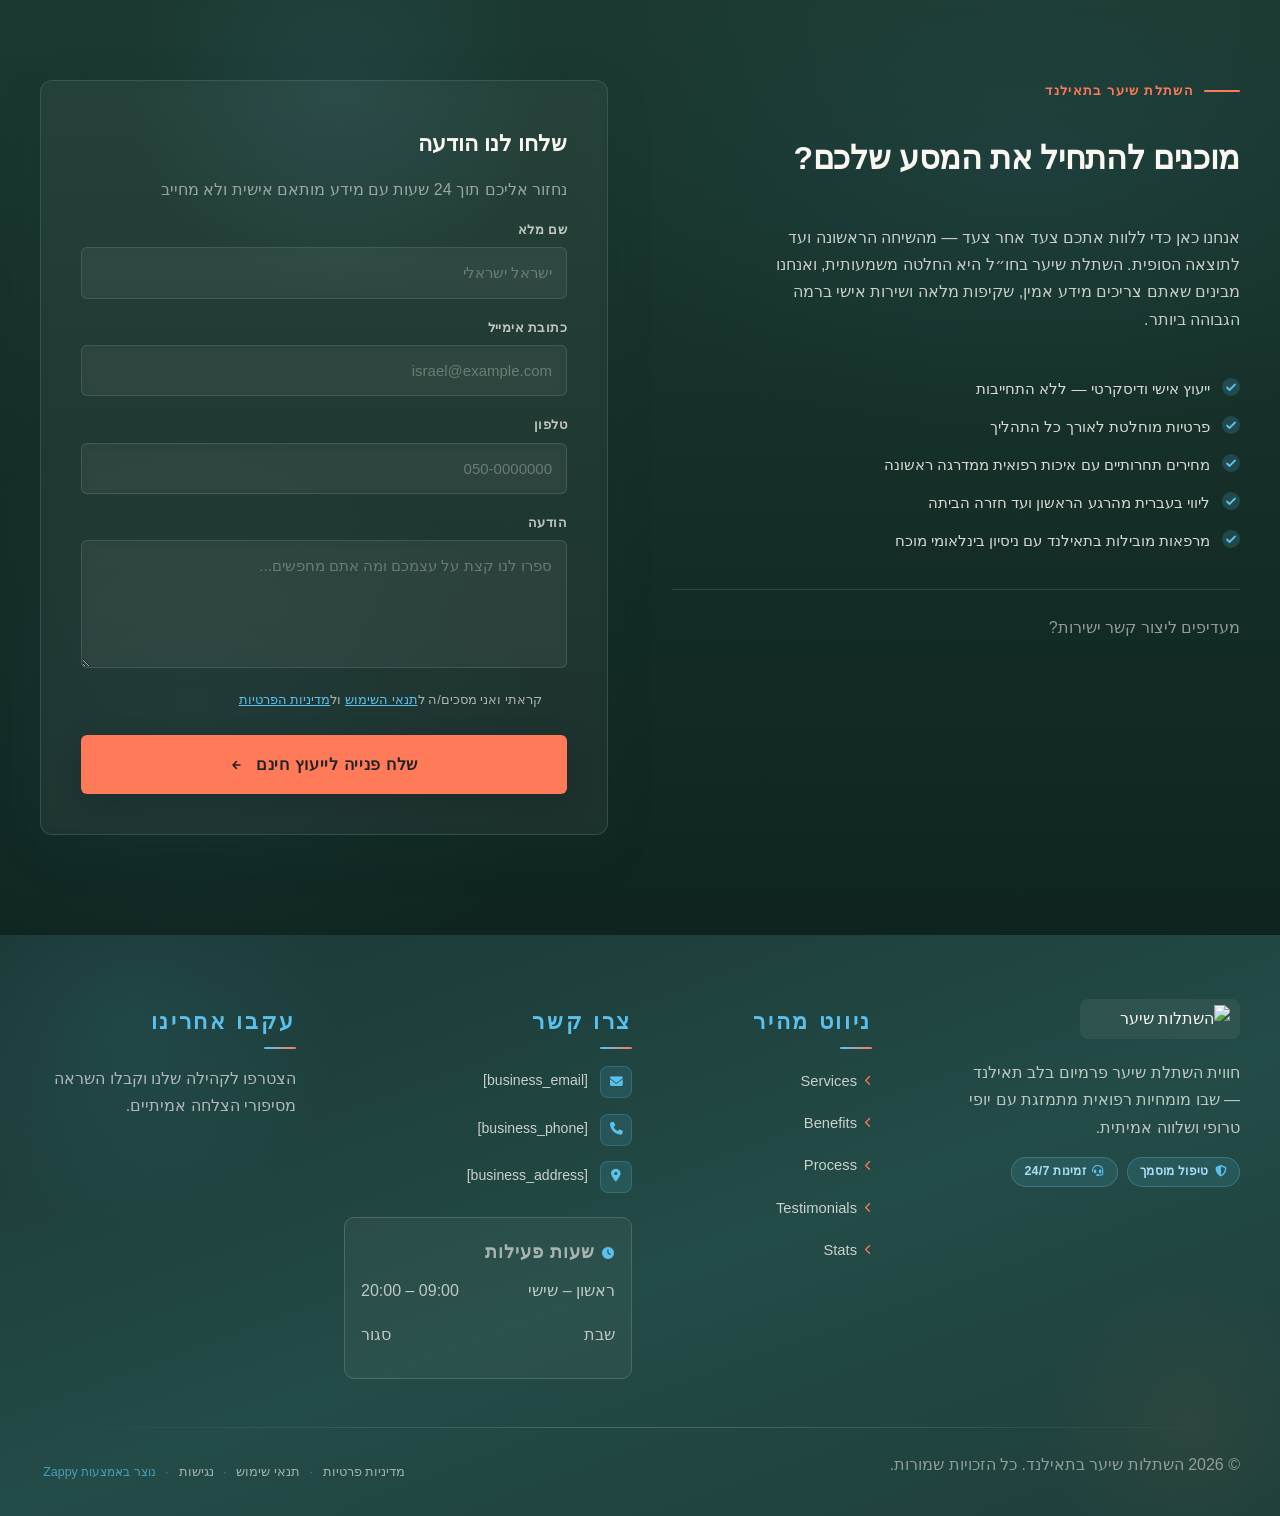
==== commit c65c5363: "Incremental sync: 1 page(s) — update_text" ====
--- a/public/index.html
+++ b/public/index.html
@@ -848,7 +848,7 @@
       <h1 class="index-hero-h1" >הצעד הבא שלך<br>לשיער מלא ומחודש וחופשה אקזוטית בתאילנד</h1>
 
       <!-- H3 Subtitle -->
-      <h3 class="index-hero-h3">טיפול מתקדם בהשתלות שיער, מחירים נגישים, ואיכות רפואית בינלאומית —<br class="index-hero-br-desktop"> הכל במקום אחד בלב תאילנד.</h3>
+      <h3 class="index-hero-h3" >טיפול מתקדם בהשתלות שיער, מחירים נגישים, ואיכות רפואית בינלאומית —<br class="index-hero-br-desktop"> הכל במקום אחד בלב תאילנד.</h3>
 
       <!-- CTA Buttons -->
       <div class="index-hero-ctas">
@@ -857,21 +857,20 @@
       </div>
 
       <!-- Trust Micro-line -->
-      <div class="index-hero-trust">
+      <div class="index-hero-trust" >
         <span class="index-hero-trust-item">
-          <svg data-element-type="icon" data-icon-type="svg" width="16" height="16" viewBox="0 0 24 24" fill="none" stroke="currentColor" stroke-width="2" stroke-linecap="round" stroke-linejoin="round" aria-hidden="true"><path d="M22 11.08V12a10 10 0 1 1-5.93-9.14"></path><polyline points="22 4 12 14.01 9 11.01"></polyline></svg>
+          <svg data-element-type="icon" data-icon-type="svg" width="16" height="16" viewBox="0 0 24 24" fill="none" stroke="currentColor" stroke-width="2" stroke-linecap="round" stroke-linejoin="round" aria-hidden="true" style="cursor: pointer;"><path d="M22 11.08V12a10 10 0 1 1-5.93-9.14"></path><polyline points="22 4 12 14.01 9 11.01"></polyline></svg>
           צוות מנוסה בינלאומי
         </span>
         <span class="index-hero-trust-dot" aria-hidden="true">·</span>
         <span class="index-hero-trust-item">
-          <svg data-element-type="icon" data-icon-type="svg" width="16" height="16" viewBox="0 0 24 24" fill="none" stroke="currentColor" stroke-width="2" stroke-linecap="round" stroke-linejoin="round" aria-hidden="true"><path d="M17 21v-2a4 4 0 0 0-4-4H5a4 4 0 0 0-4 4v2"></path><circle cx="9" cy="7" r="4"></circle><path d="M23 21v-2a4 4 0 0 0-3-3.87"></path><path d="M16 3.13a4 4 0 0 1 0 7.75"></path></svg>
+          <svg data-element-type="icon" data-icon-type="svg" width="16" height="16" viewBox="0 0 24 24" fill="none" stroke="currentColor" stroke-width="2" stroke-linecap="round" stroke-linejoin="round" aria-hidden="true" style="cursor: pointer;"><path d="M17 21v-2a4 4 0 0 0-4-4H5a4 4 0 0 0-4 4v2"></path><circle cx="9" cy="7" r="4"></circle><path d="M23 21v-2a4 4 0 0 0-3-3.87"></path><path d="M16 3.13a4 4 0 0 1 0 7.75"></path></svg>
           מאות מטופלים מחו"ל
         </span>
         <span class="index-hero-trust-dot" aria-hidden="true">·</span>
         <span class="index-hero-trust-item">
-          <svg data-element-type="icon" data-icon-type="svg" width="16" height="16" viewBox="0 0 24 24" fill="none" stroke="currentColor" stroke-width="2" stroke-linecap="round" stroke-linejoin="round" aria-hidden="true"><circle cx="12" cy="12" r="10"></circle><polyline points="12 6 12 12 16 14"></polyline></svg>
-          ליווי אישי מלא
-        </span>
+          <svg data-element-type="icon" data-icon-type="svg" width="16" height="16" viewBox="0 0 24 24" fill="none" stroke="currentColor" stroke-width="2" stroke-linecap="round" stroke-linejoin="round" aria-hidden="true" style="cursor: pointer;"><circle cx="12" cy="12" r="10"></circle><polyline points="12 6 12 12 16 14"></polyline></svg>
+          ליווי אישי מלא דובר עברית</span>
       </div>
 
     </div>
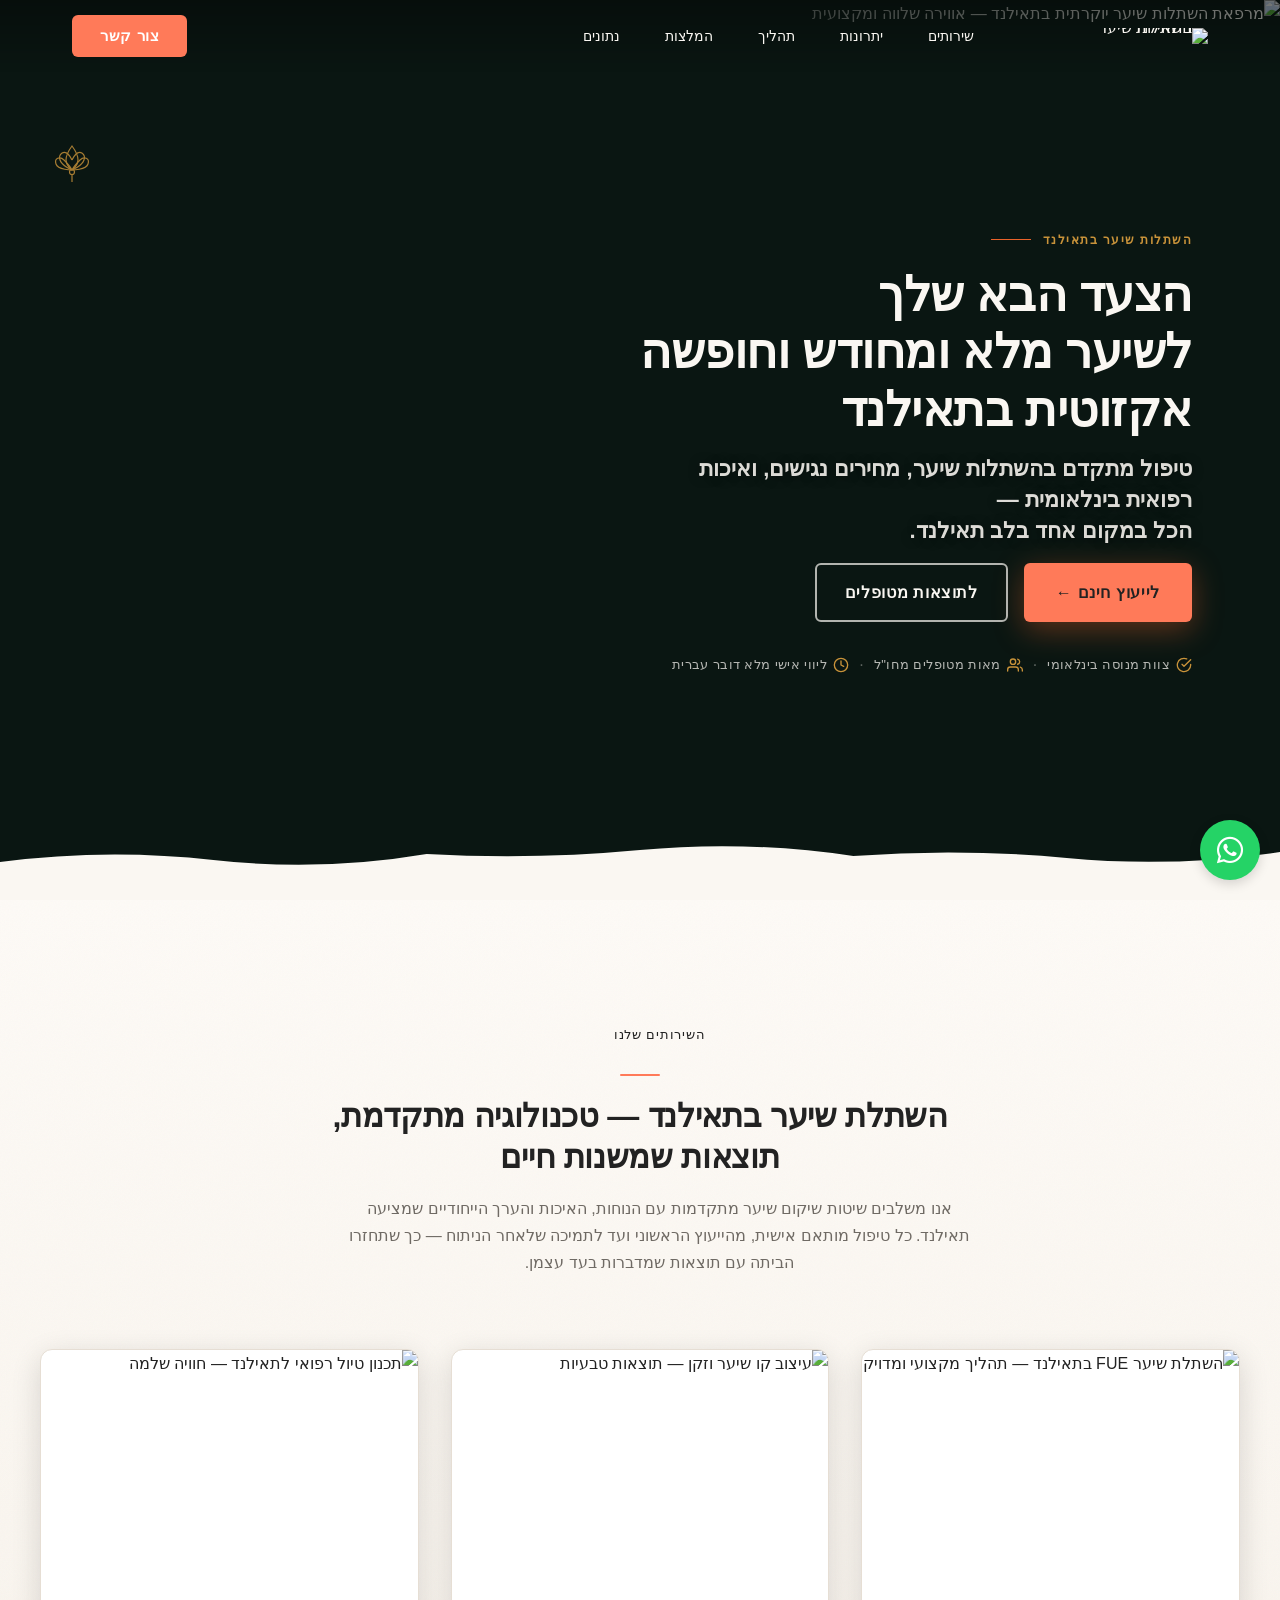
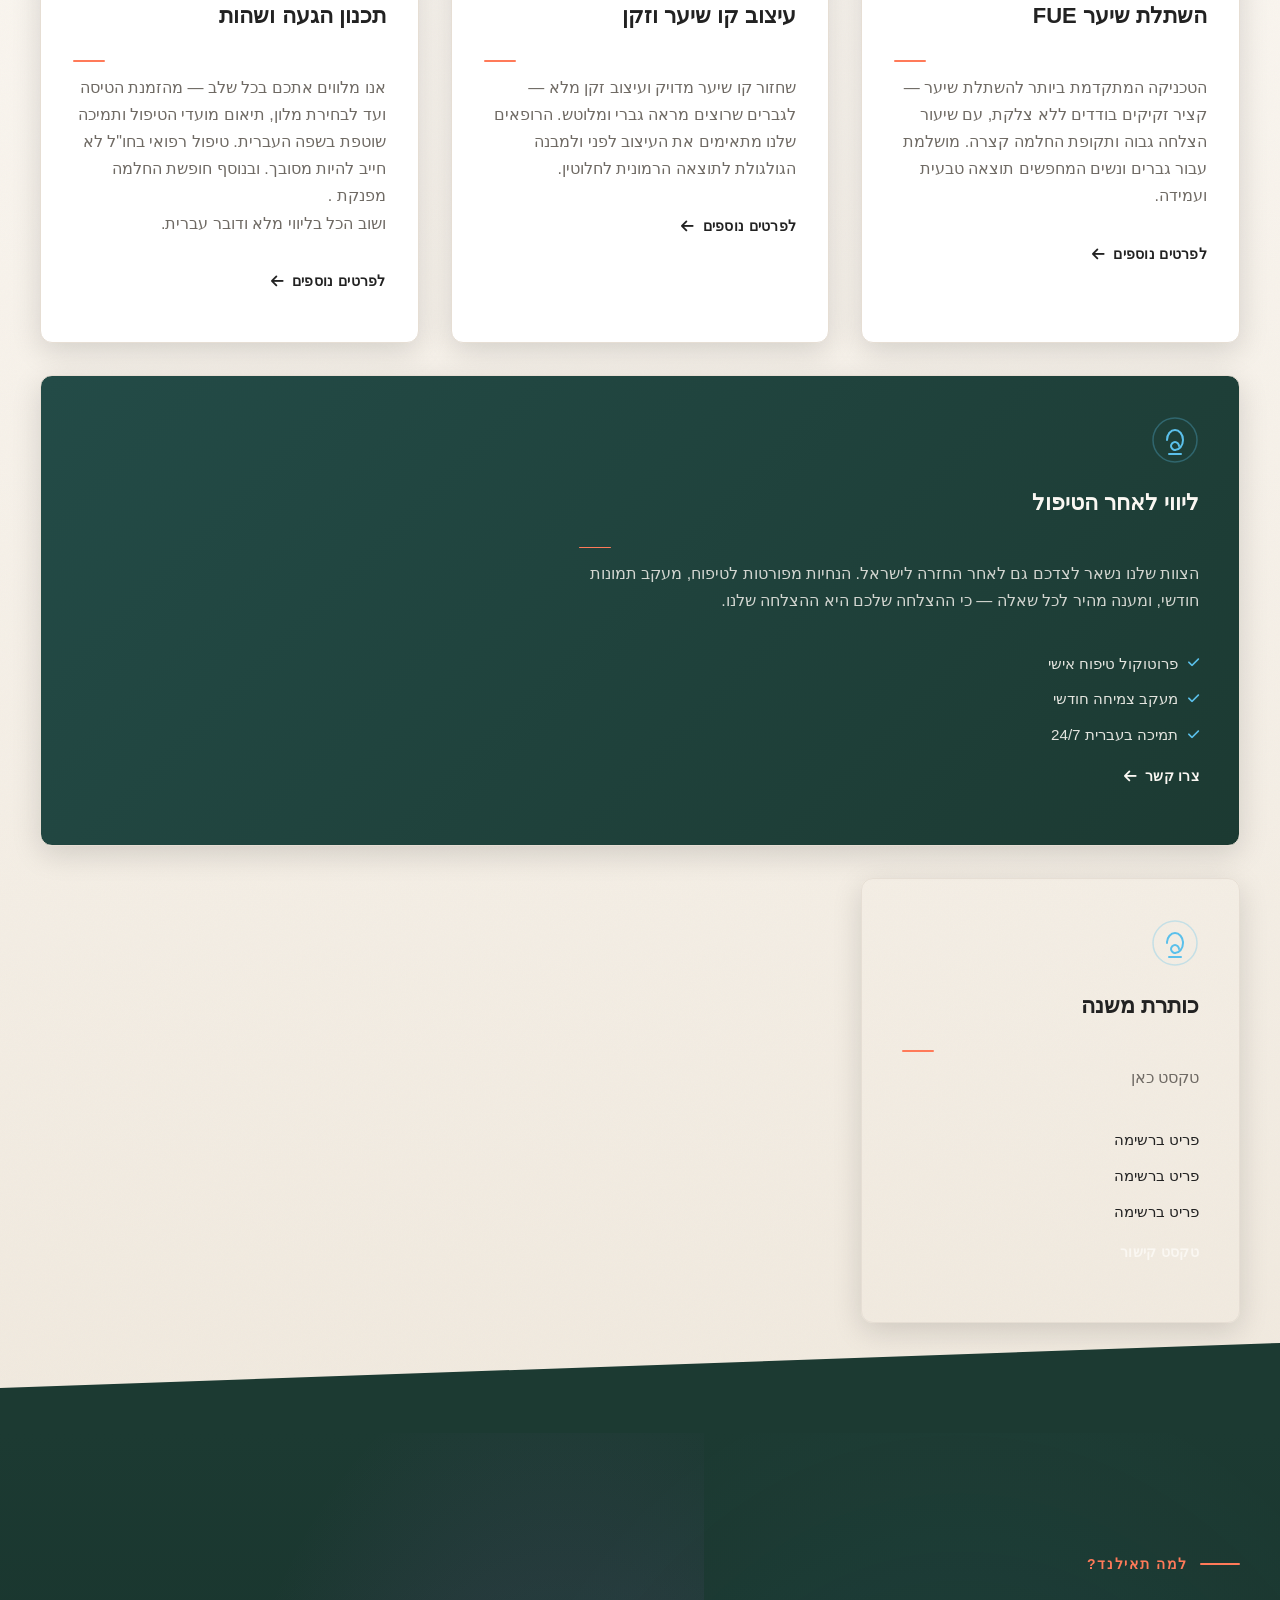
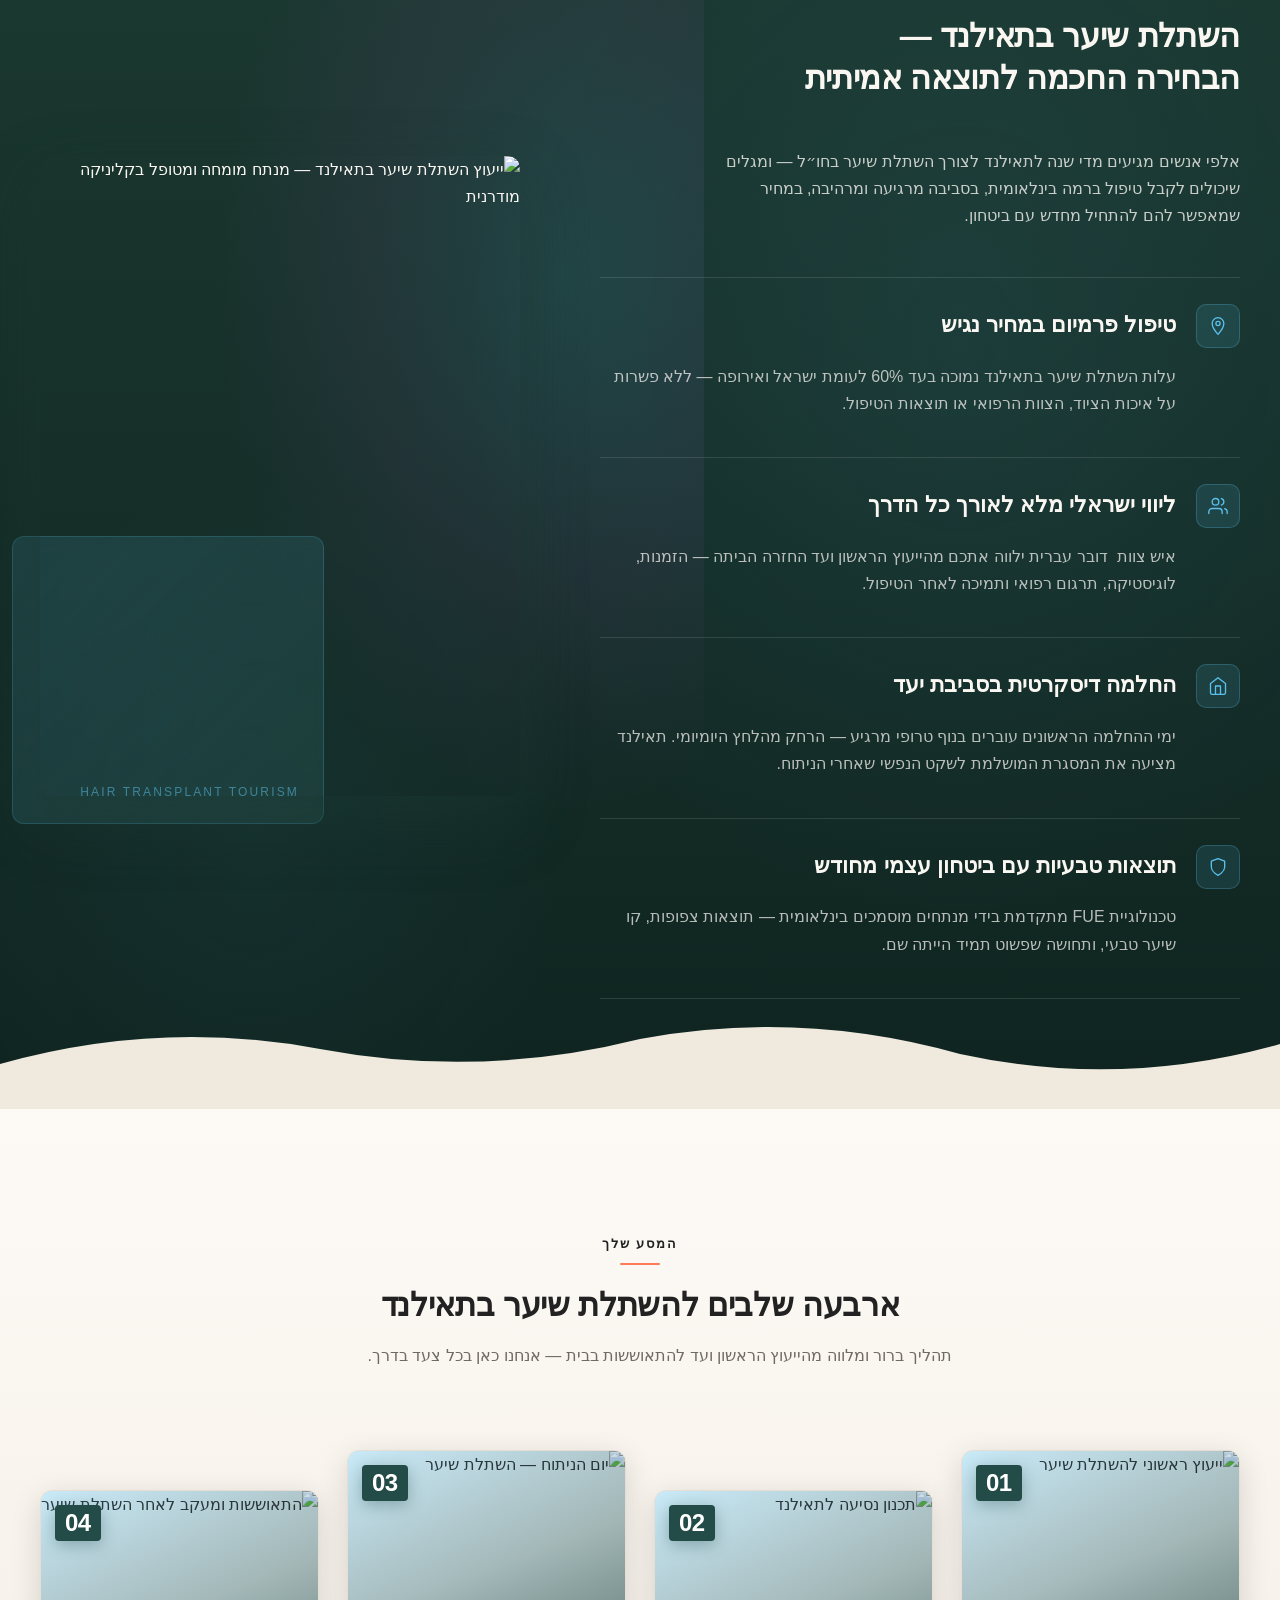
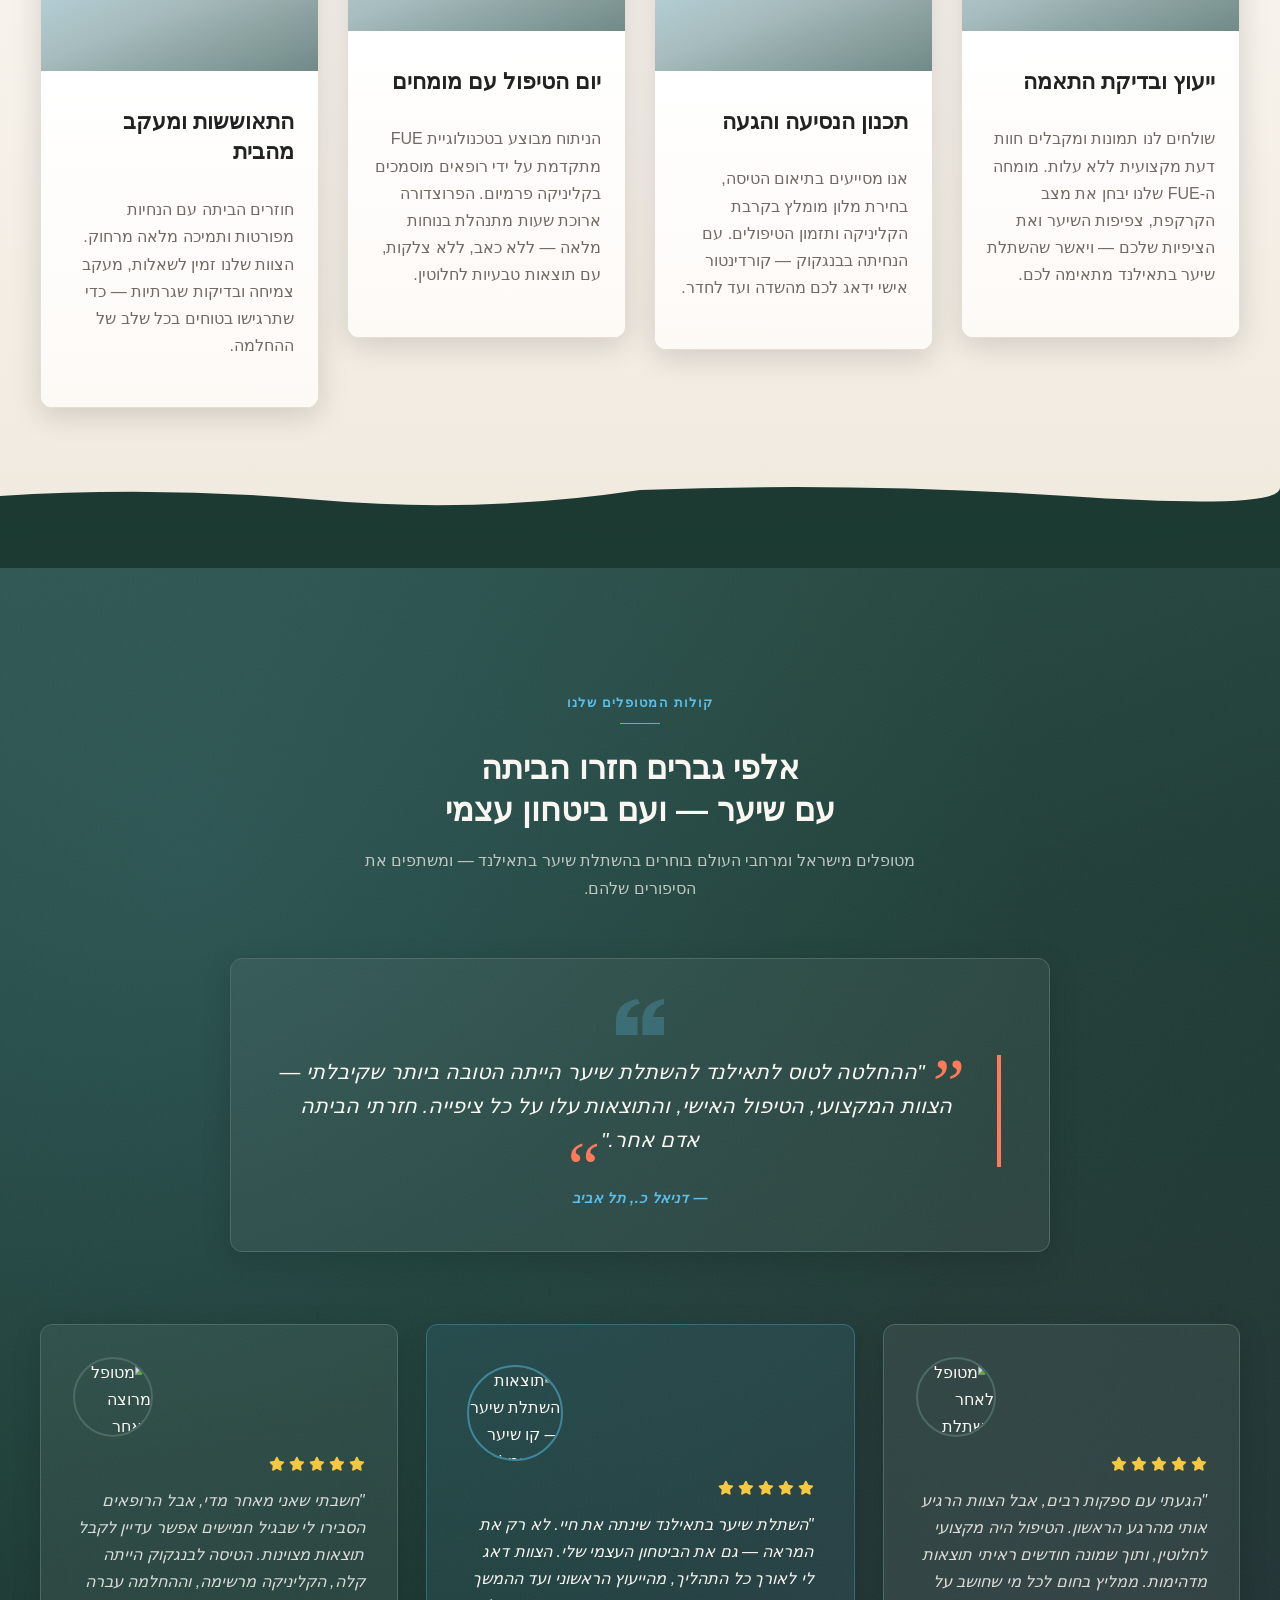
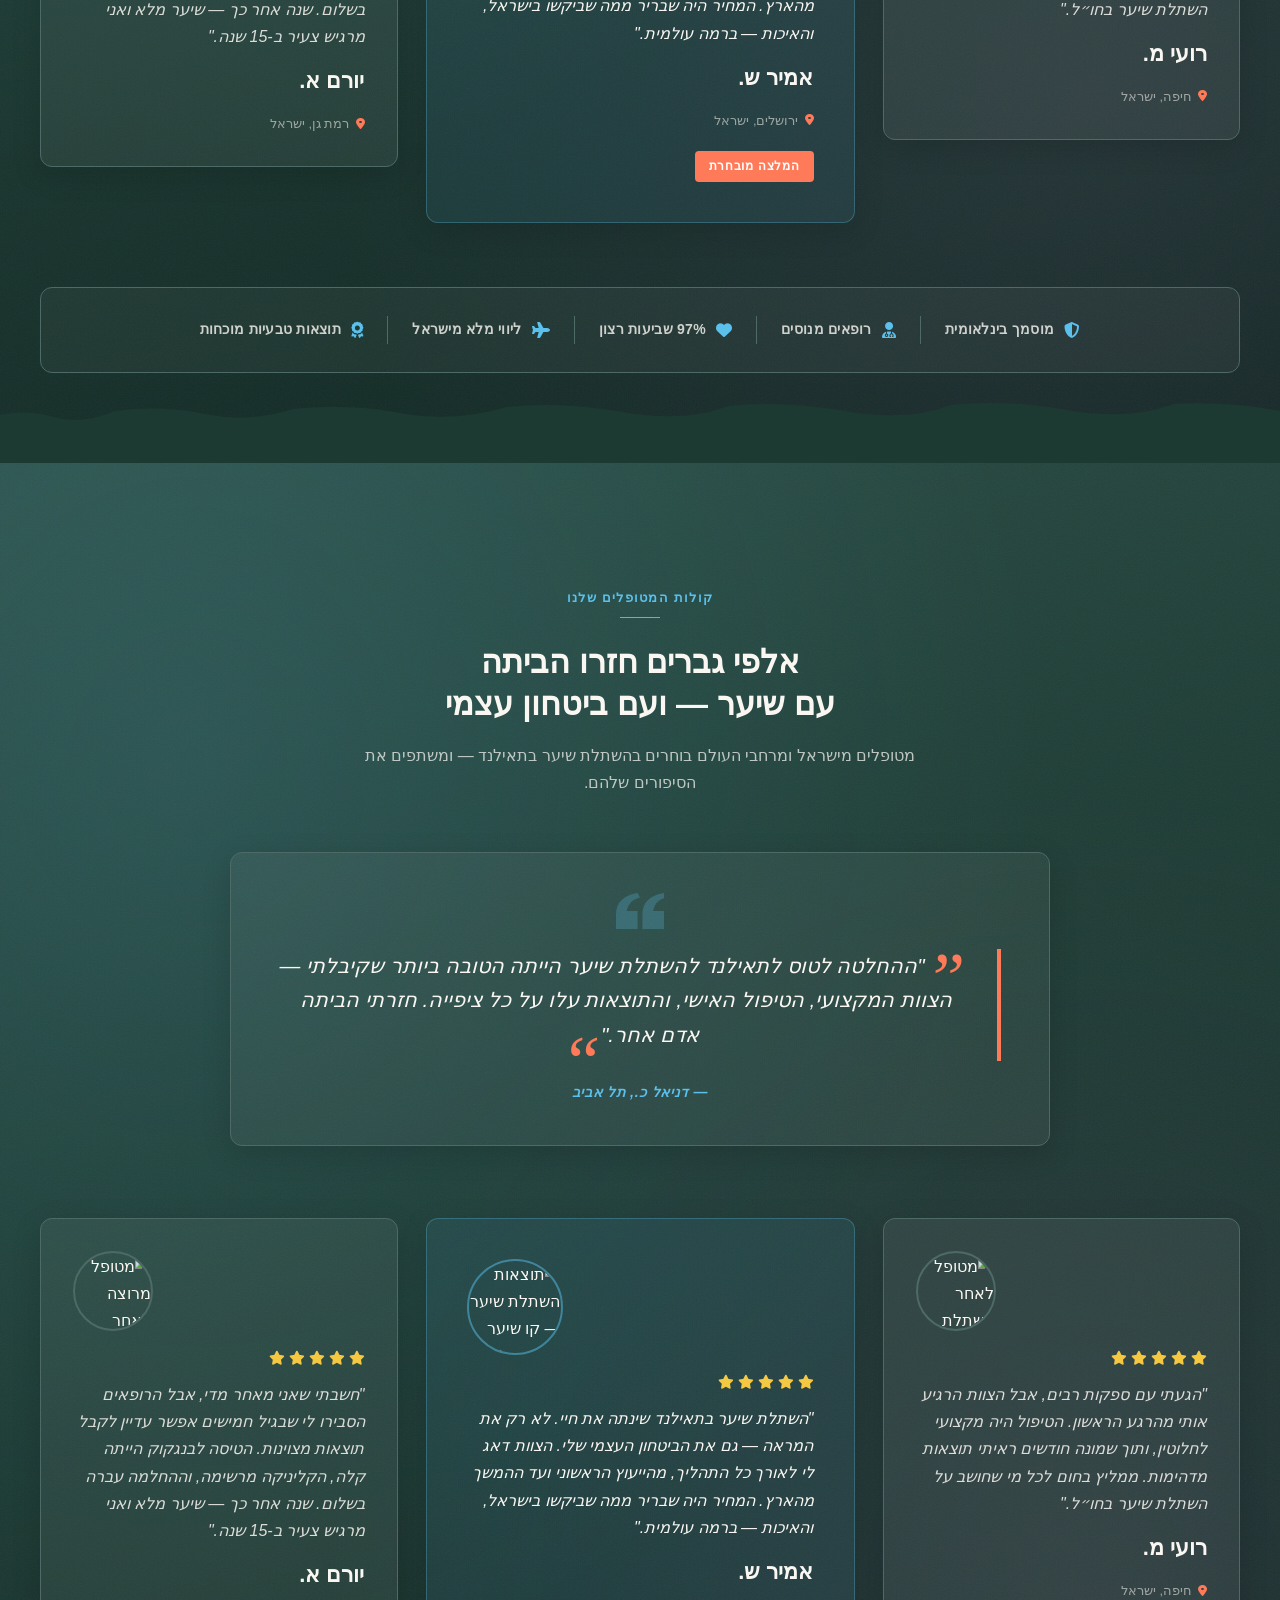
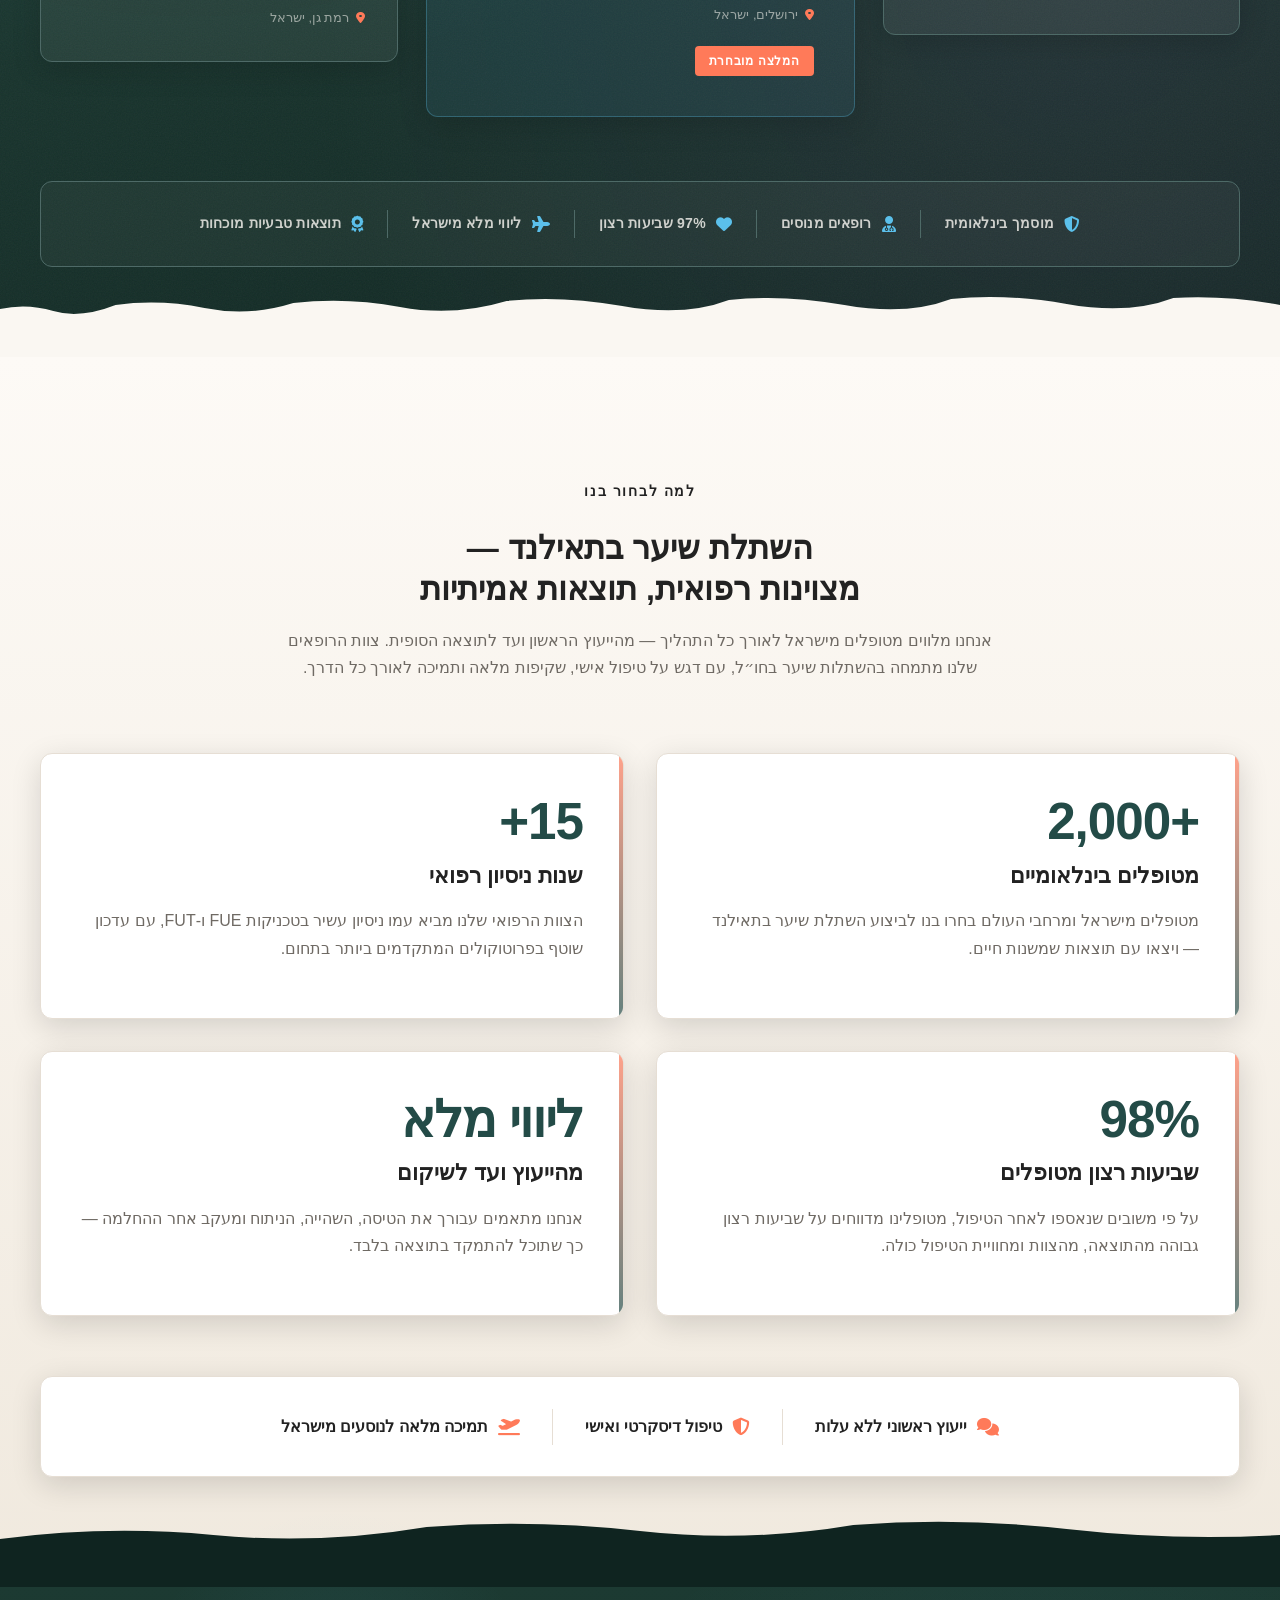
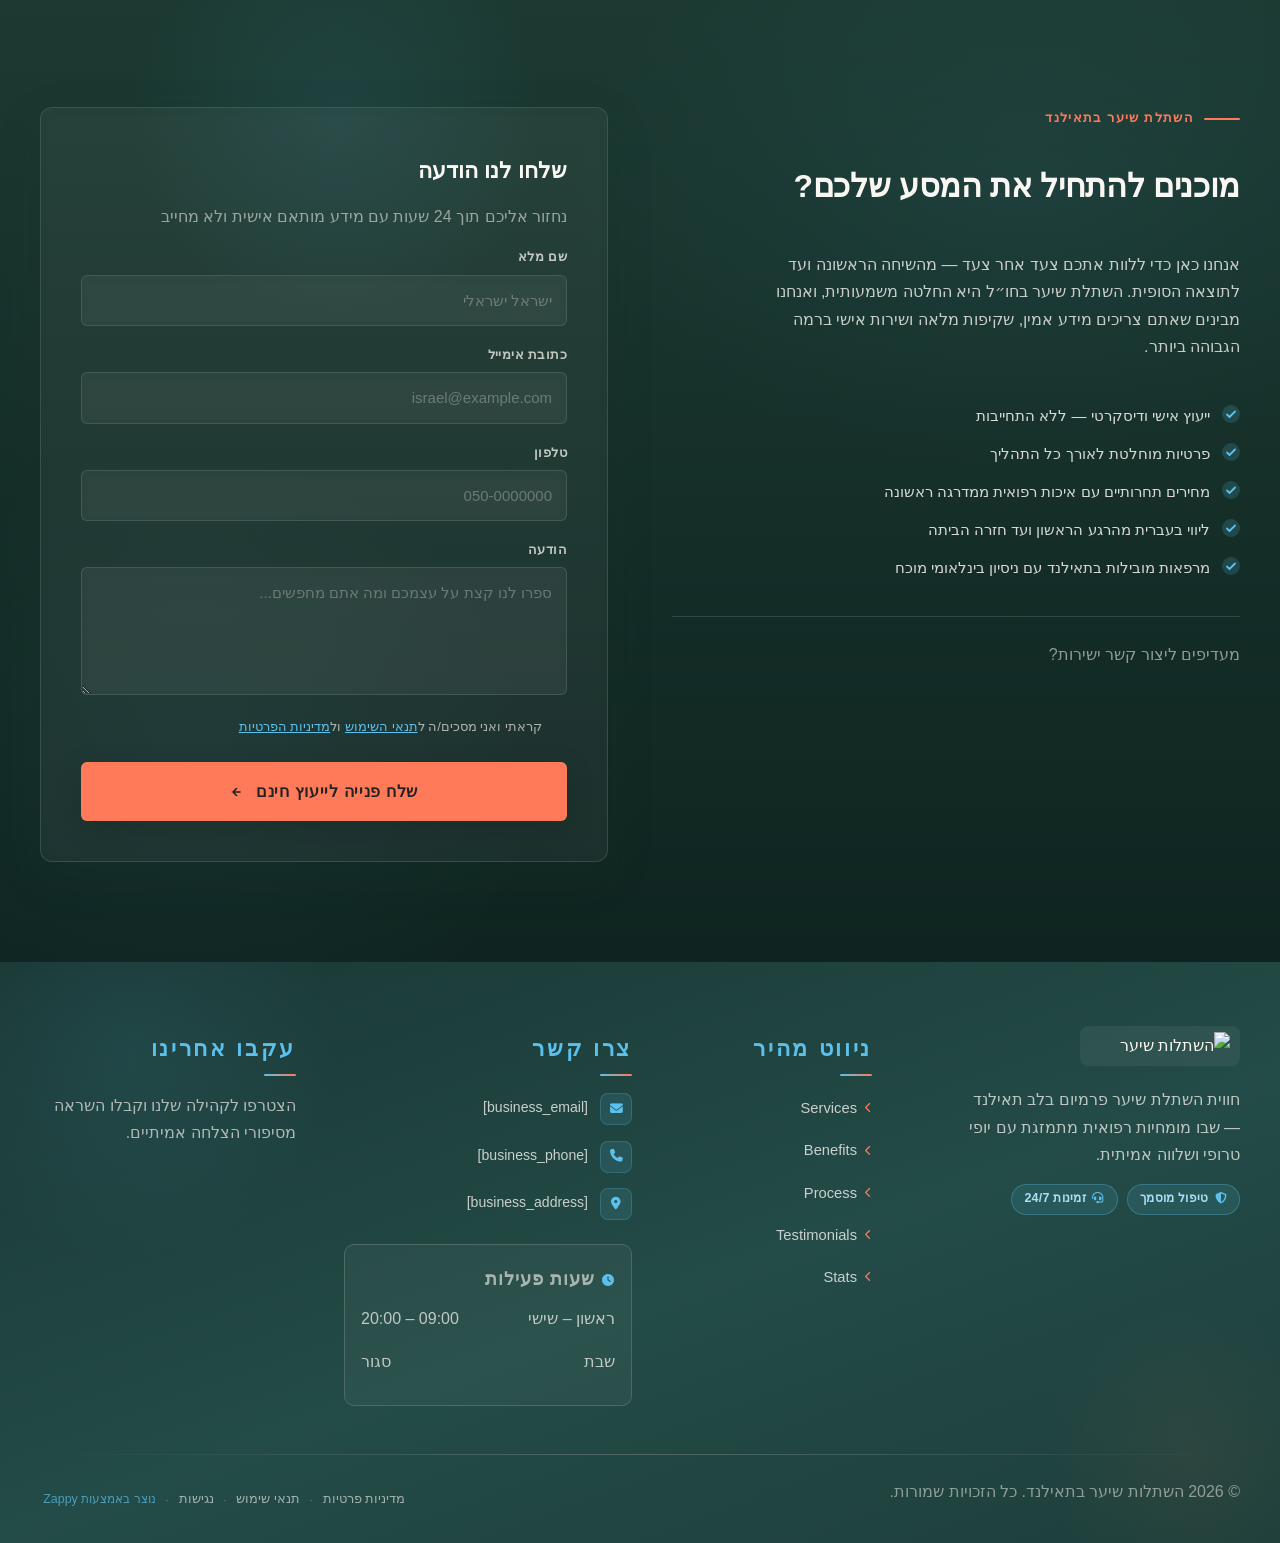
==== commit 8bdce908: "Incremental sync: 1 page(s) — text_edit" ====
--- a/public/index.html
+++ b/public/index.html
@@ -892,7 +892,7 @@
   <!-- Section intro -->
   <div class="index-services-container">
     <div class="index-services-intro">
-      <p class="zappy-editable"><span class="index-services-label" style="color: rgb(34, 34, 34) !important;">השירותים שלנו</span>
+      <p><span class="index-services-label" style="color: rgb(34, 34, 34) !important;">השירותים שלנו</span>
       </p><div class="index-services-label-rule" aria-hidden="true"></div>
       <h2 class="index-services-heading">השתלת שיער בתאילנד — טכנולוגיה מתקדמת, תוצאות שמשנות חיים</h2>
       <p class="index-services-subtext">אנו משלבים שיטות שיקום שיער מתקדמות עם הנוחות, האיכות והערך הייחודיים שמציעה תאילנד. כל טיפול מותאם אישית, מהייעוץ הראשוני ועד לתמיכה שלאחר הניתוח — כך שתחזרו הביתה עם תוצאות שמדברות בעד עצמן.</p>
@@ -910,7 +910,7 @@
           <h3 class="index-services-card-title">השתלת שיער FUE</h3>
           <div class="index-services-card-rule" aria-hidden="true"></div>
           <p>הטכניקה המתקדמת ביותר להשתלת שיער — קציר זקיקים בודדים ללא צלקת, עם שיעור הצלחה גבוה ותקופת החלמה קצרה. מושלמת עבור גברים ונשים המחפשים תוצאה טבעית ועמידה.</p>
-          <p class="zappy-editable"><a href="#contact" class="index-services-card-cta" style="color: rgb(34, 34, 34) !important;">לפרטים נוספים <i class="fa fa-arrow-left" aria-hidden="true" data-element-type="icon" data-element-id="icon-1778940859169-g7l5ioqyc" data-icon-type="fontawesome" style="pointer-events: auto; cursor: pointer;"></i></a>
+          <p><a href="#contact" class="index-services-card-cta" style="color: rgb(34, 34, 34) !important;">לפרטים נוספים <i class="fa fa-arrow-left" aria-hidden="true" data-element-type="icon" data-element-id="icon-1778940859169-g7l5ioqyc" data-icon-type="fontawesome" style="pointer-events: auto; cursor: pointer;"></i></a>
         </p></div>
       </article>
 
@@ -923,7 +923,7 @@
           <h3 class="index-services-card-title">עיצוב קו שיער וזקן</h3>
           <div class="index-services-card-rule" aria-hidden="true"></div>
           <p>שחזור קו שיער מדויק ועיצוב זקן מלא — לגברים שרוצים מראה גברי ומלוטש. הרופאים שלנו מתאימים את העיצוב לפני ולמבנה הגולגולת לתוצאה הרמונית לחלוטין.</p>
-          <p class="zappy-editable"><a href="#contact" class="index-services-card-cta" style="color: rgb(34, 34, 34) !important;">לפרטים נוספים <i class="fa fa-arrow-left" aria-hidden="true" data-element-type="icon" data-element-id="icon-1778940859169-1uylgn40j" data-icon-type="fontawesome" style="pointer-events: auto; cursor: pointer;"></i></a>
+          <p><a href="#contact" class="index-services-card-cta" style="color: rgb(34, 34, 34) !important;">לפרטים נוספים <i class="fa fa-arrow-left" aria-hidden="true" data-element-type="icon" data-element-id="icon-1778940859169-1uylgn40j" data-icon-type="fontawesome" style="pointer-events: auto; cursor: pointer;"></i></a>
         </p></div>
       </article>
 
@@ -935,8 +935,8 @@
         <div class="index-services-card-body">
           <h3 class="index-services-card-title">תכנון הגעה ושהות</h3>
           <div class="index-services-card-rule" aria-hidden="true"></div>
-          <p>אנו מלווים אתכם בכל שלב — מהזמנת הטיסה ועד לבחירת מלון, תיאום מועדי הטיפול ותמיכה שוטפת בשפה העברית. טיפול רפואי בחו"ל לא חייב להיות מסובך.</p>
-          <p class="zappy-editable"><a href="#contact" class="index-services-card-cta" style="color: rgb(34, 34, 34) !important;">לפרטים נוספים <i class="fa fa-arrow-left" aria-hidden="true" data-element-type="icon" data-element-id="icon-1778940859169-7l18rvex2" data-icon-type="fontawesome" style="pointer-events: auto; cursor: pointer;"></i></a>
+          <p >אנו מלווים אתכם בכל שלב — מהזמנת הטיסה ועד לבחירת מלון, תיאום מועדי הטיפול ותמיכה שוטפת בשפה העברית. טיפול רפואי בחו"ל לא חייב להיות מסובך. ובנוסף חופשת החלמה מפנקת .<br>ושוב הכל בליווי מלא ודובר עברית.</p>
+          <p><a href="#contact" class="index-services-card-cta" style="color: rgb(34, 34, 34) !important;">לפרטים נוספים <i class="fa fa-arrow-left" aria-hidden="true" data-element-type="icon" data-element-id="icon-1778940859169-7l18rvex2" data-icon-type="fontawesome" style="pointer-events: auto; cursor: pointer;"></i></a>
         </p></div>
       </article>
 
@@ -959,7 +959,7 @@
             <li><i class="fa fa-check" aria-hidden="true"></i><span>מעקב צמיחה חודשי</span></li>
             <li><i class="fa fa-check" aria-hidden="true"></i><span>תמיכה בעברית 24/7</span></li>
           </ul>
-          <p class="zappy-editable"><a href="#contact" class="index-services-card-cta" style="color: rgb(250, 247, 242) !important;">צרו קשר <i class="fa fa-arrow-left" aria-hidden="true" data-element-type="icon" data-element-id="icon-1778940859169-572e8mwln" data-icon-type="fontawesome" style="pointer-events: auto; cursor: pointer;"></i></a>
+          <p><a href="#contact" class="index-services-card-cta" style="color: rgb(250, 247, 242) !important;">צרו קשר <i class="fa fa-arrow-left" aria-hidden="true" data-element-type="icon" data-element-id="icon-1778940859169-572e8mwln" data-icon-type="fontawesome" style="pointer-events: auto; cursor: pointer;"></i></a>
         </p></div>
       </article><article class="index-services-card" style="background-color: rgba(0, 0, 0, 0) !important; grid-area: auto !important;" data-grid-item-index="4">
         <div class="index-services-card-body index-services-card-body--full">
@@ -975,11 +975,11 @@
           <div class="index-services-card-rule" aria-hidden="true"></div>
           <p >טקסט כאן</p>
           <ul class="index-services-checklist">
-            <li >פריט ברשימה</li>
-            <li >פריט ברשימה</li>
-            <li >פריט ברשימה</li>
+            <li style="color: rgb(34, 34, 34) !important;">פריט ברשימה</li>
+            <li style="color: rgb(34, 34, 34) !important;">פריט ברשימה</li>
+            <li style="color: rgb(34, 34, 34) !important;">פריט ברשימה</li>
           </ul>
-          <p class="zappy-editable"><a href="#contact" class="index-services-card-cta" style="color: rgb(250, 247, 242) !important;">טקסט קישור</a>
+          <p><a href="#contact" class="index-services-card-cta" style="color: rgb(250, 247, 242) !important;">טקסט קישור</a>
         </p></div>
       </article>
 
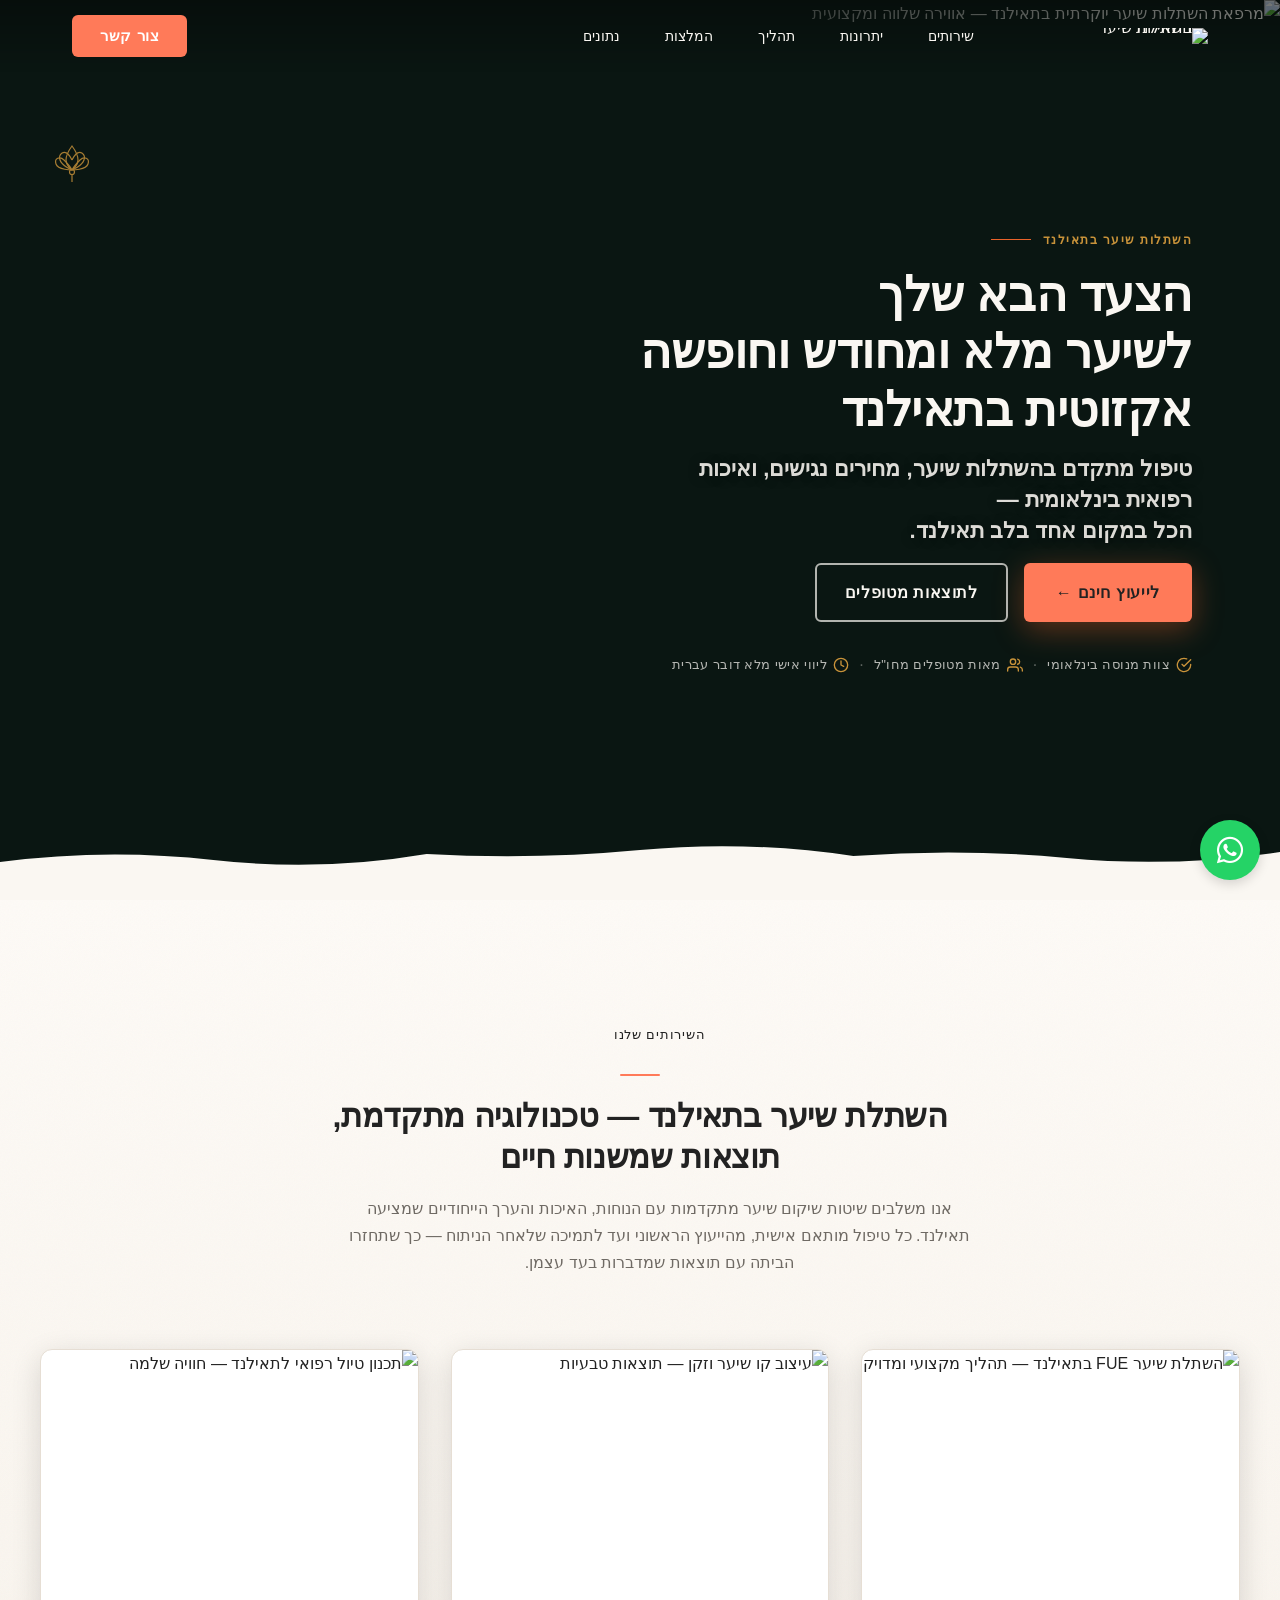
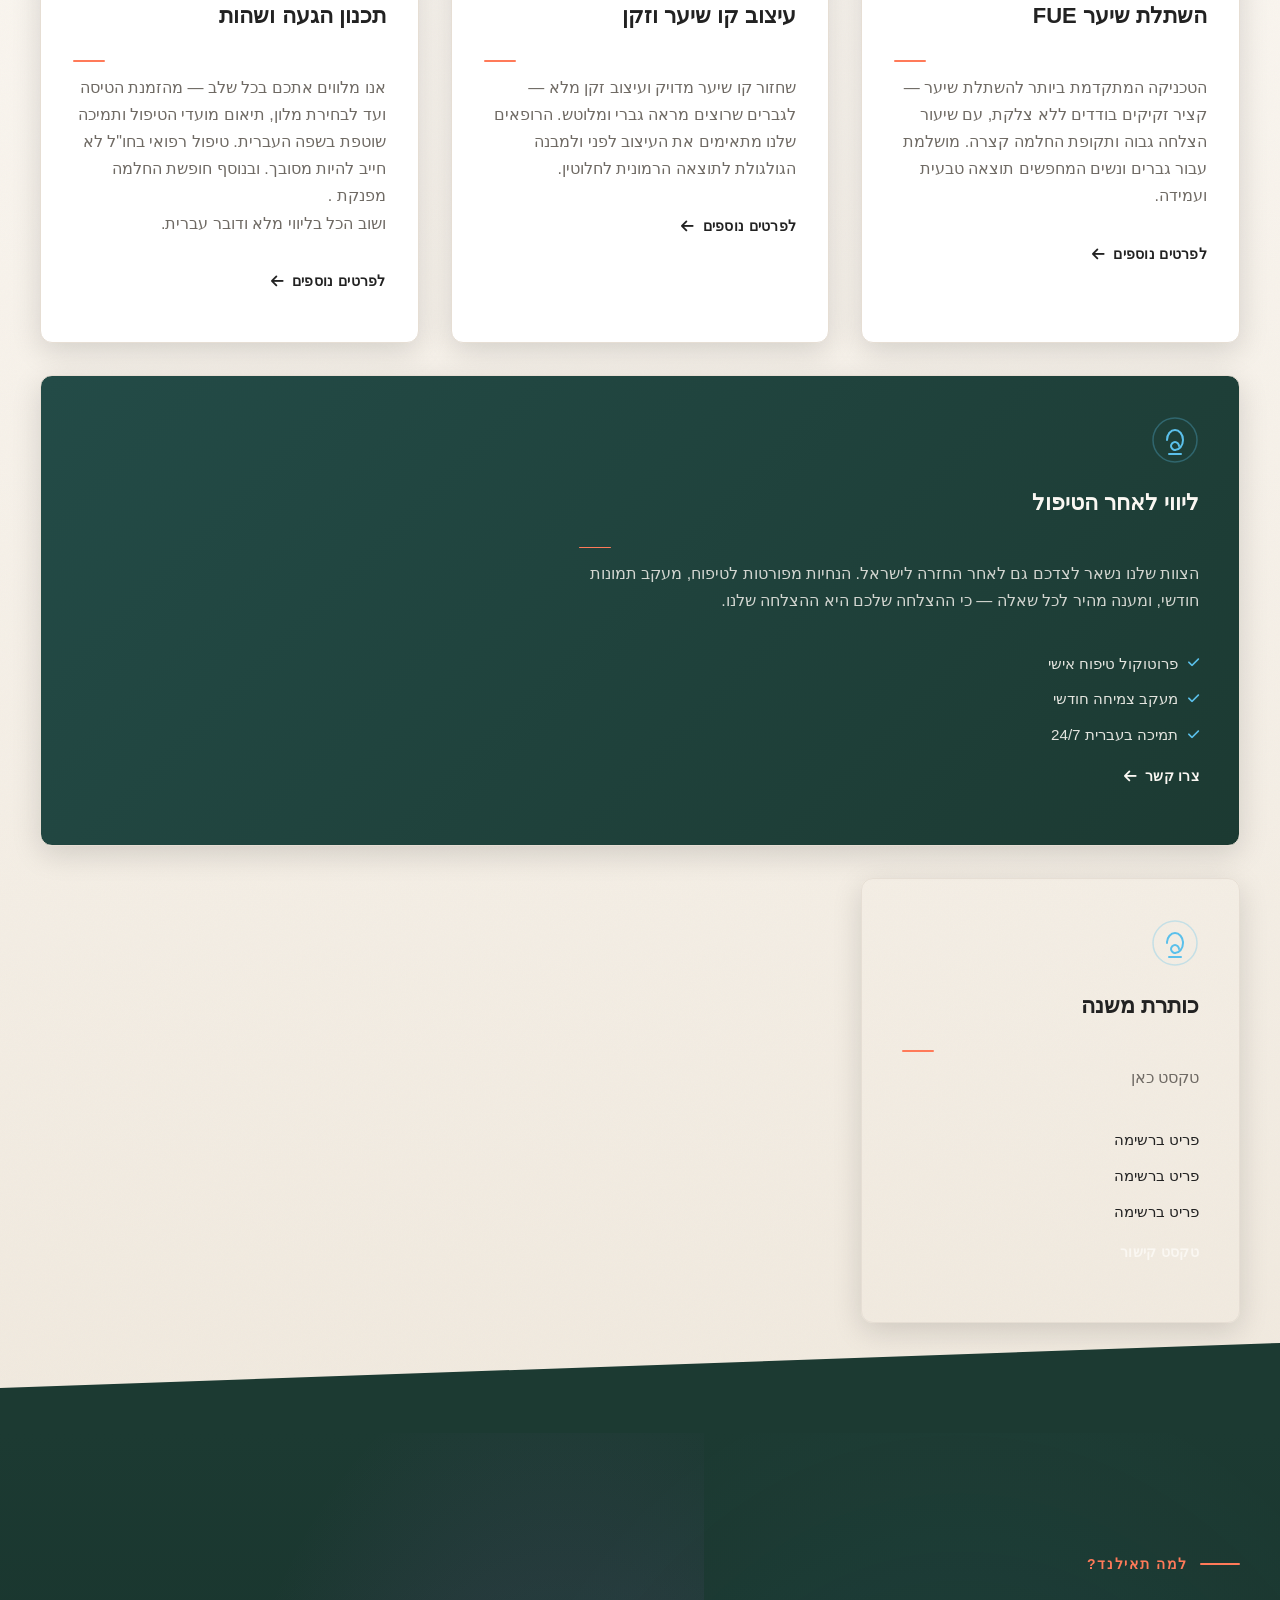
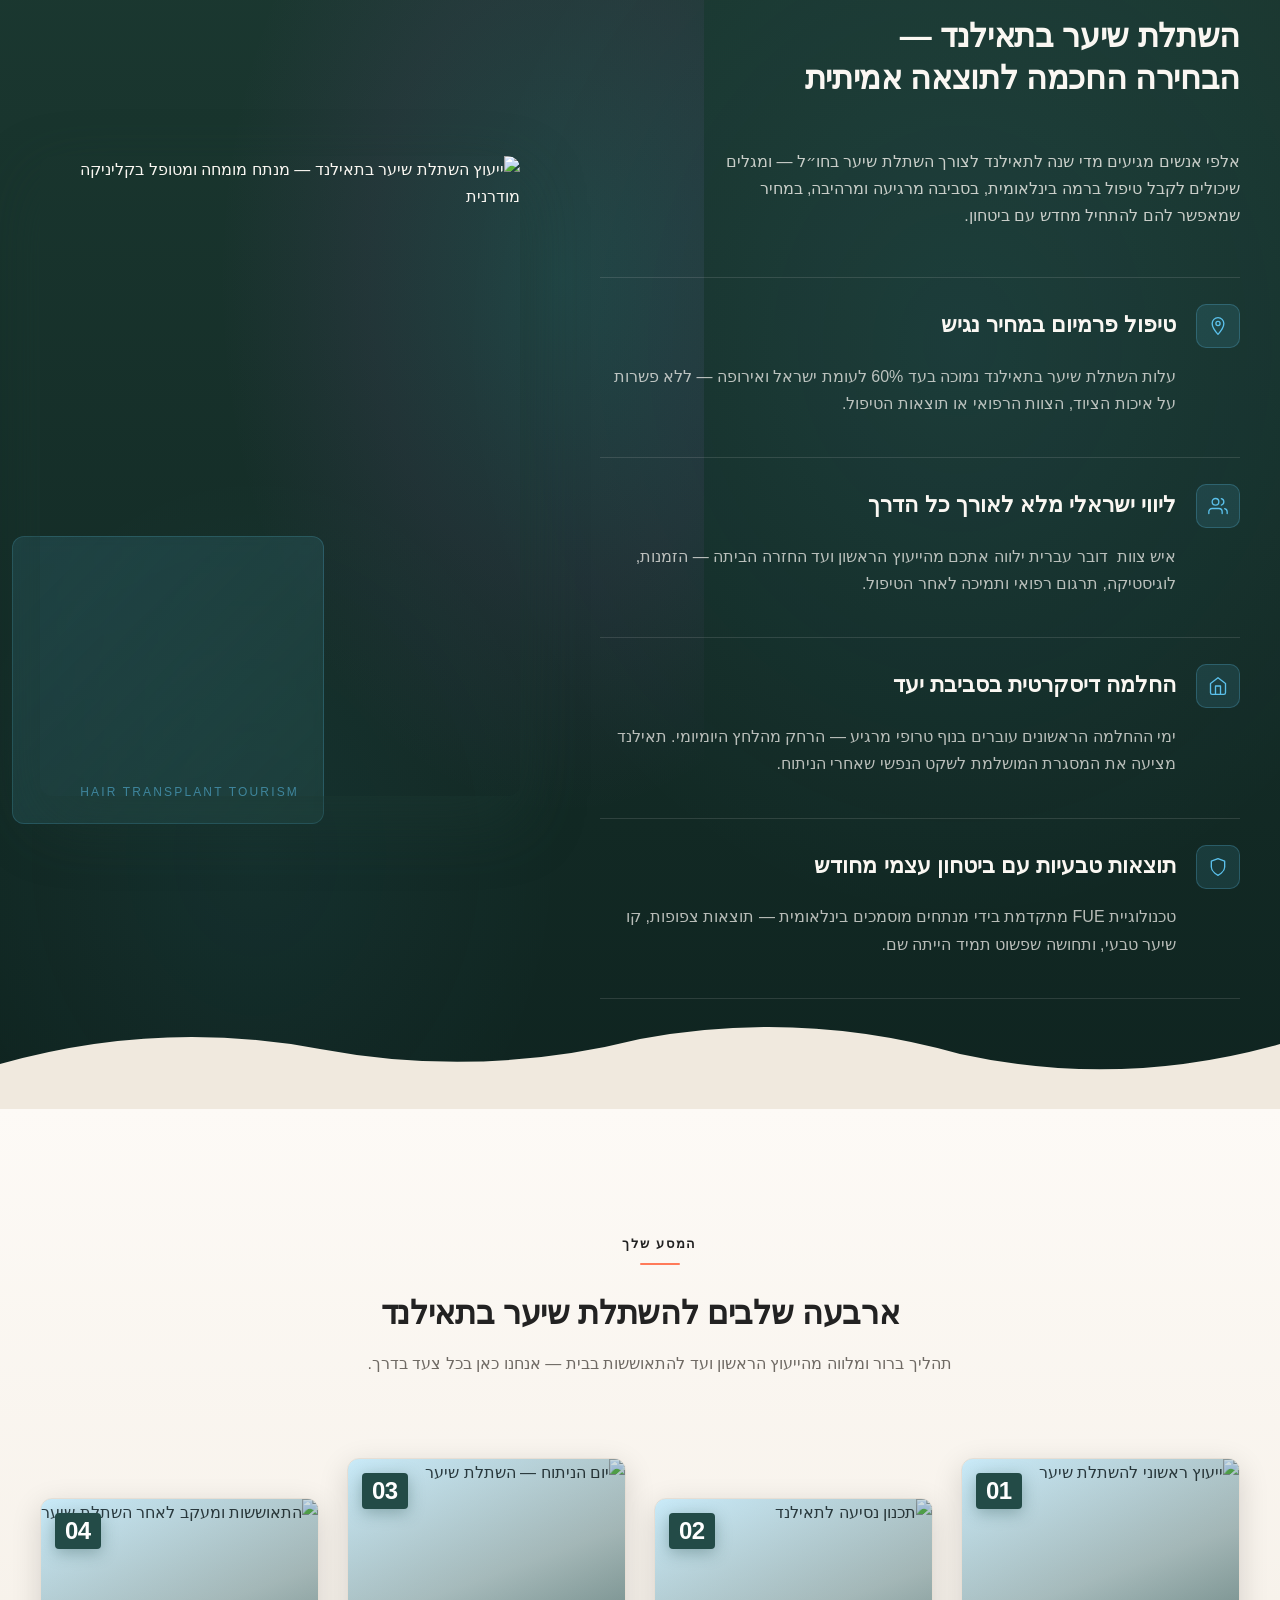
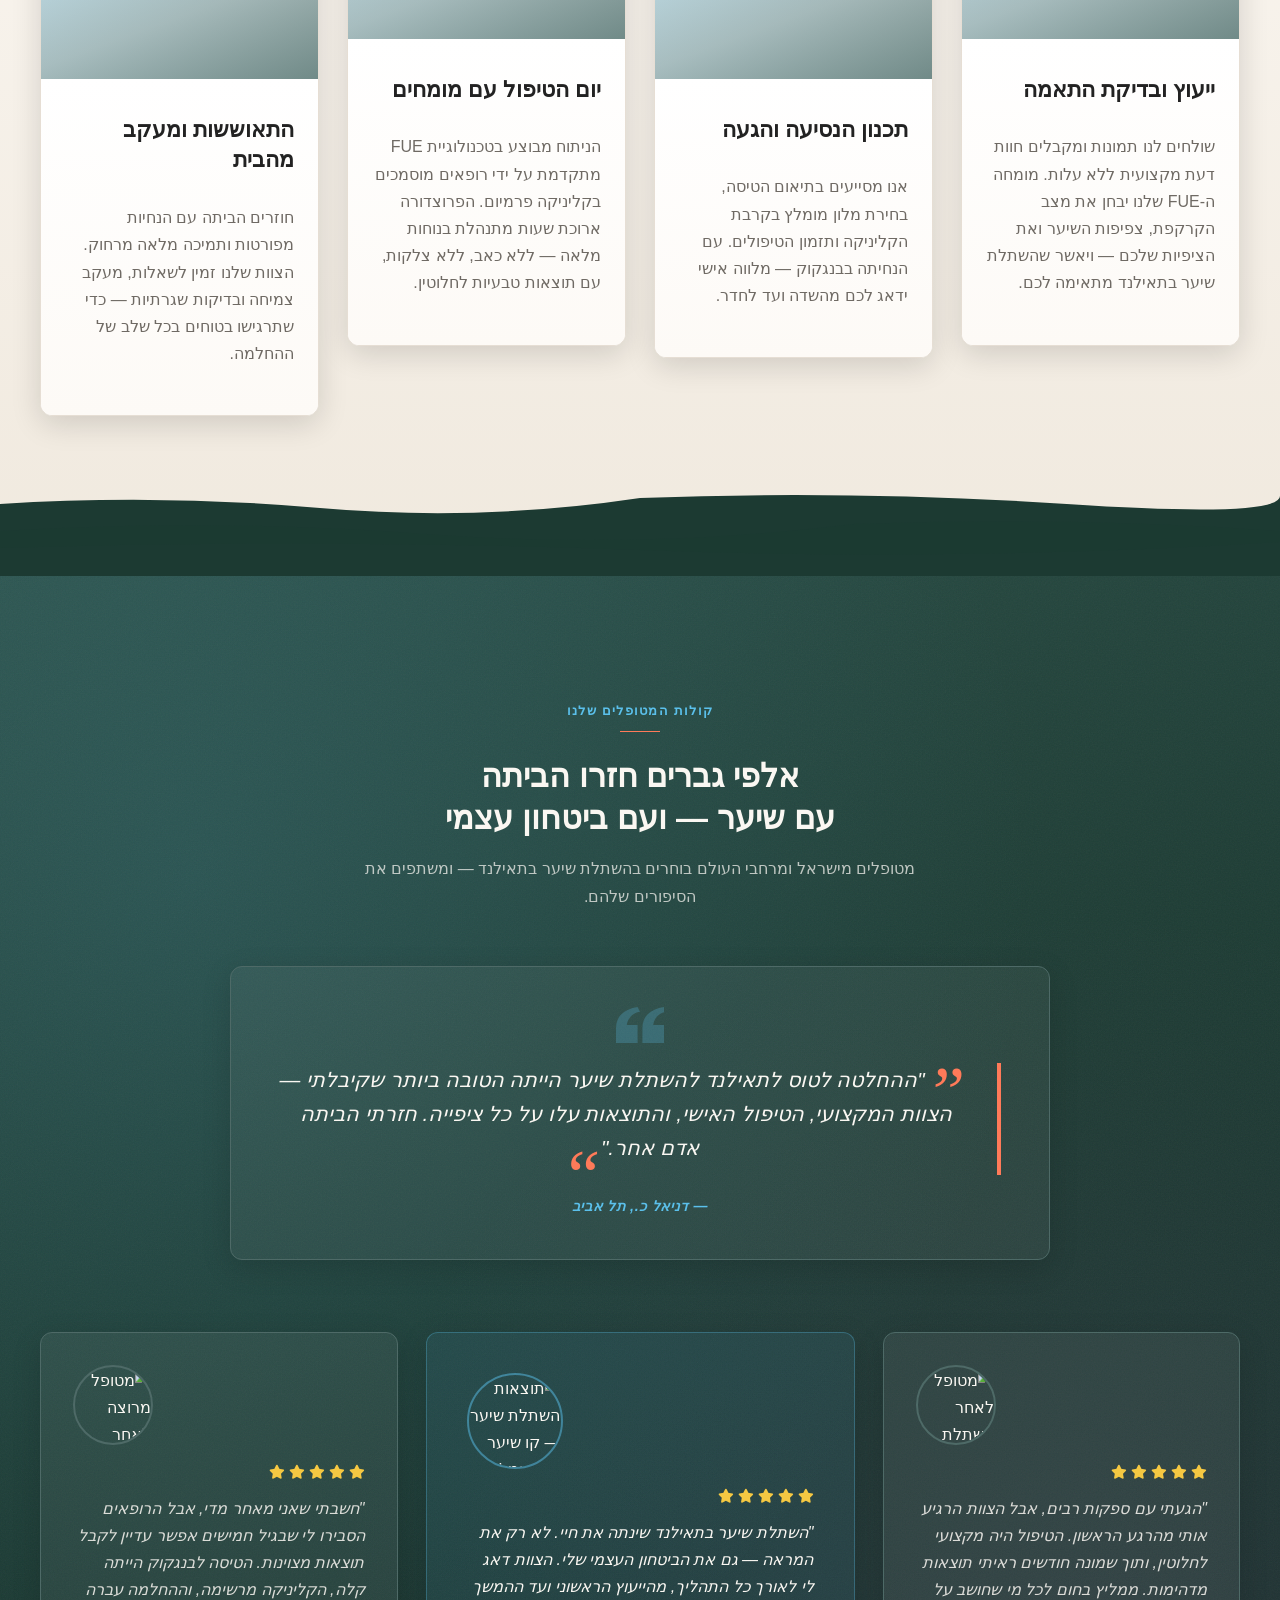
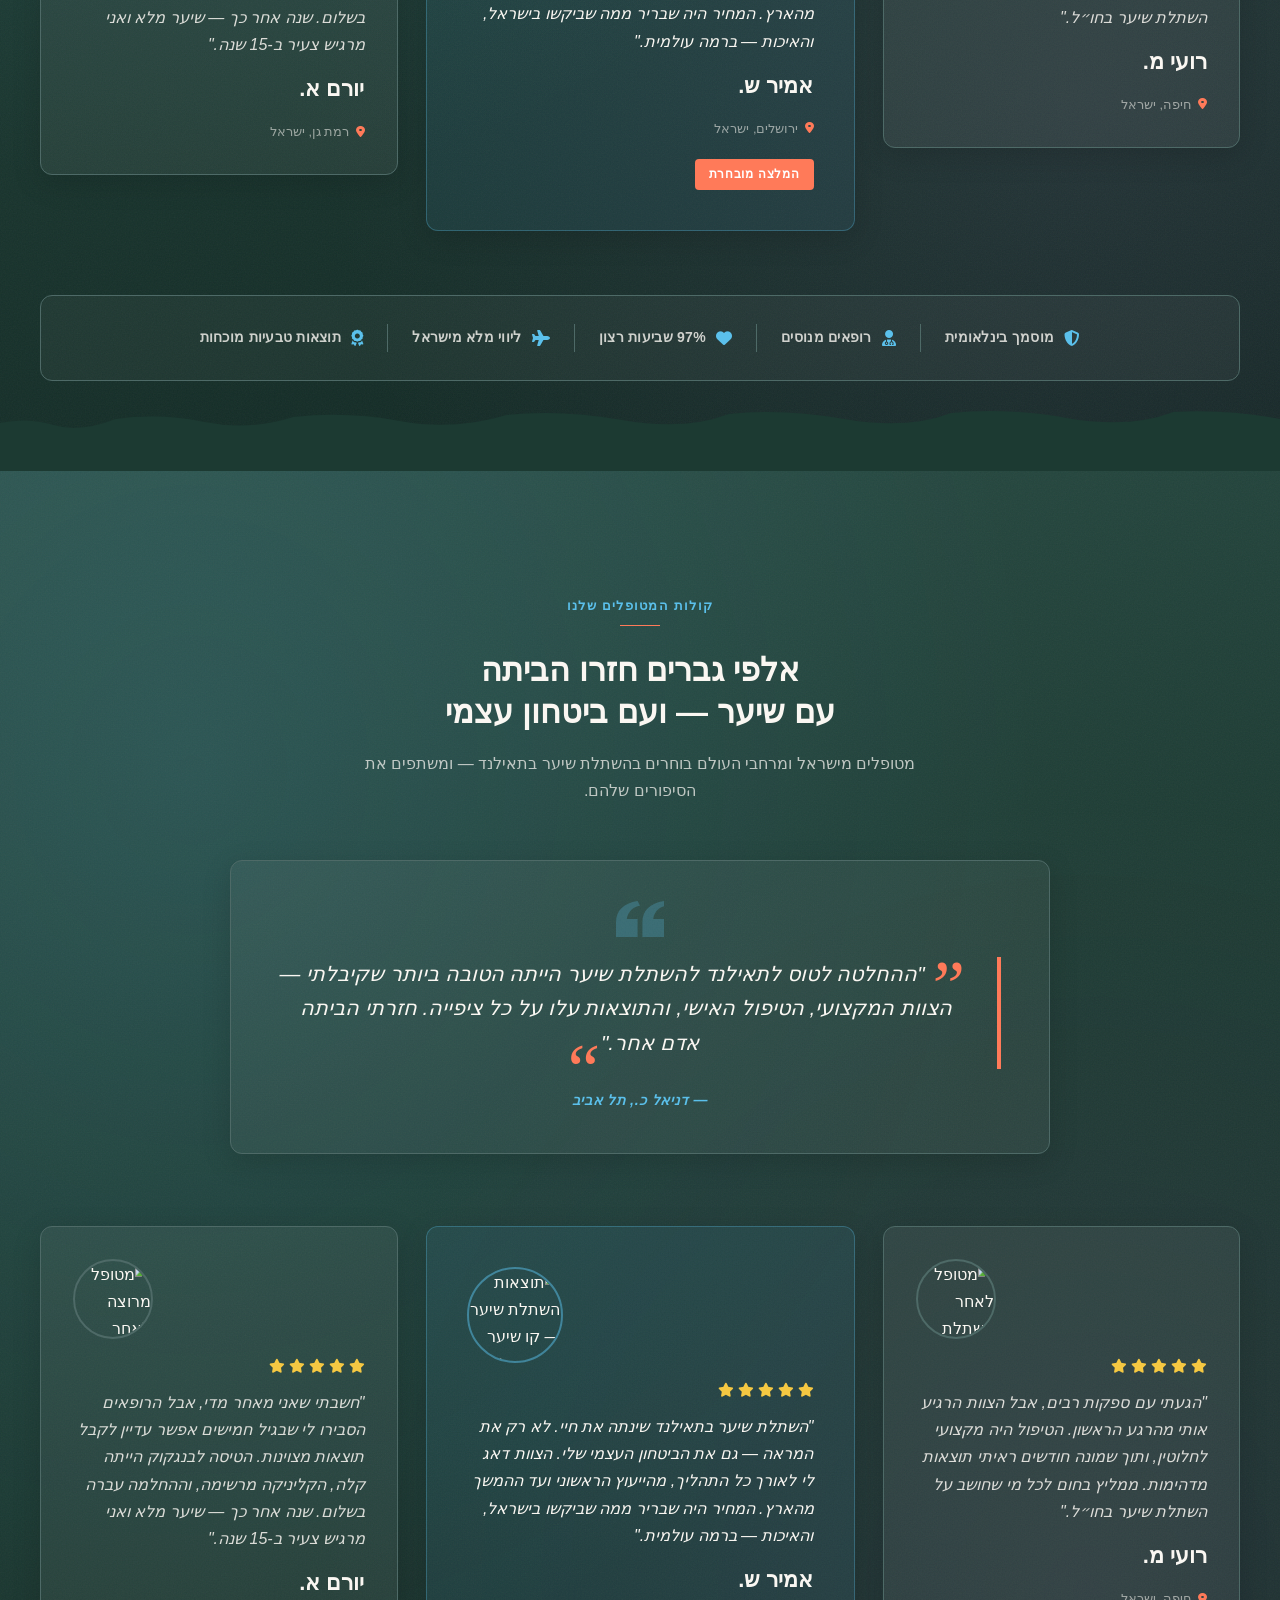
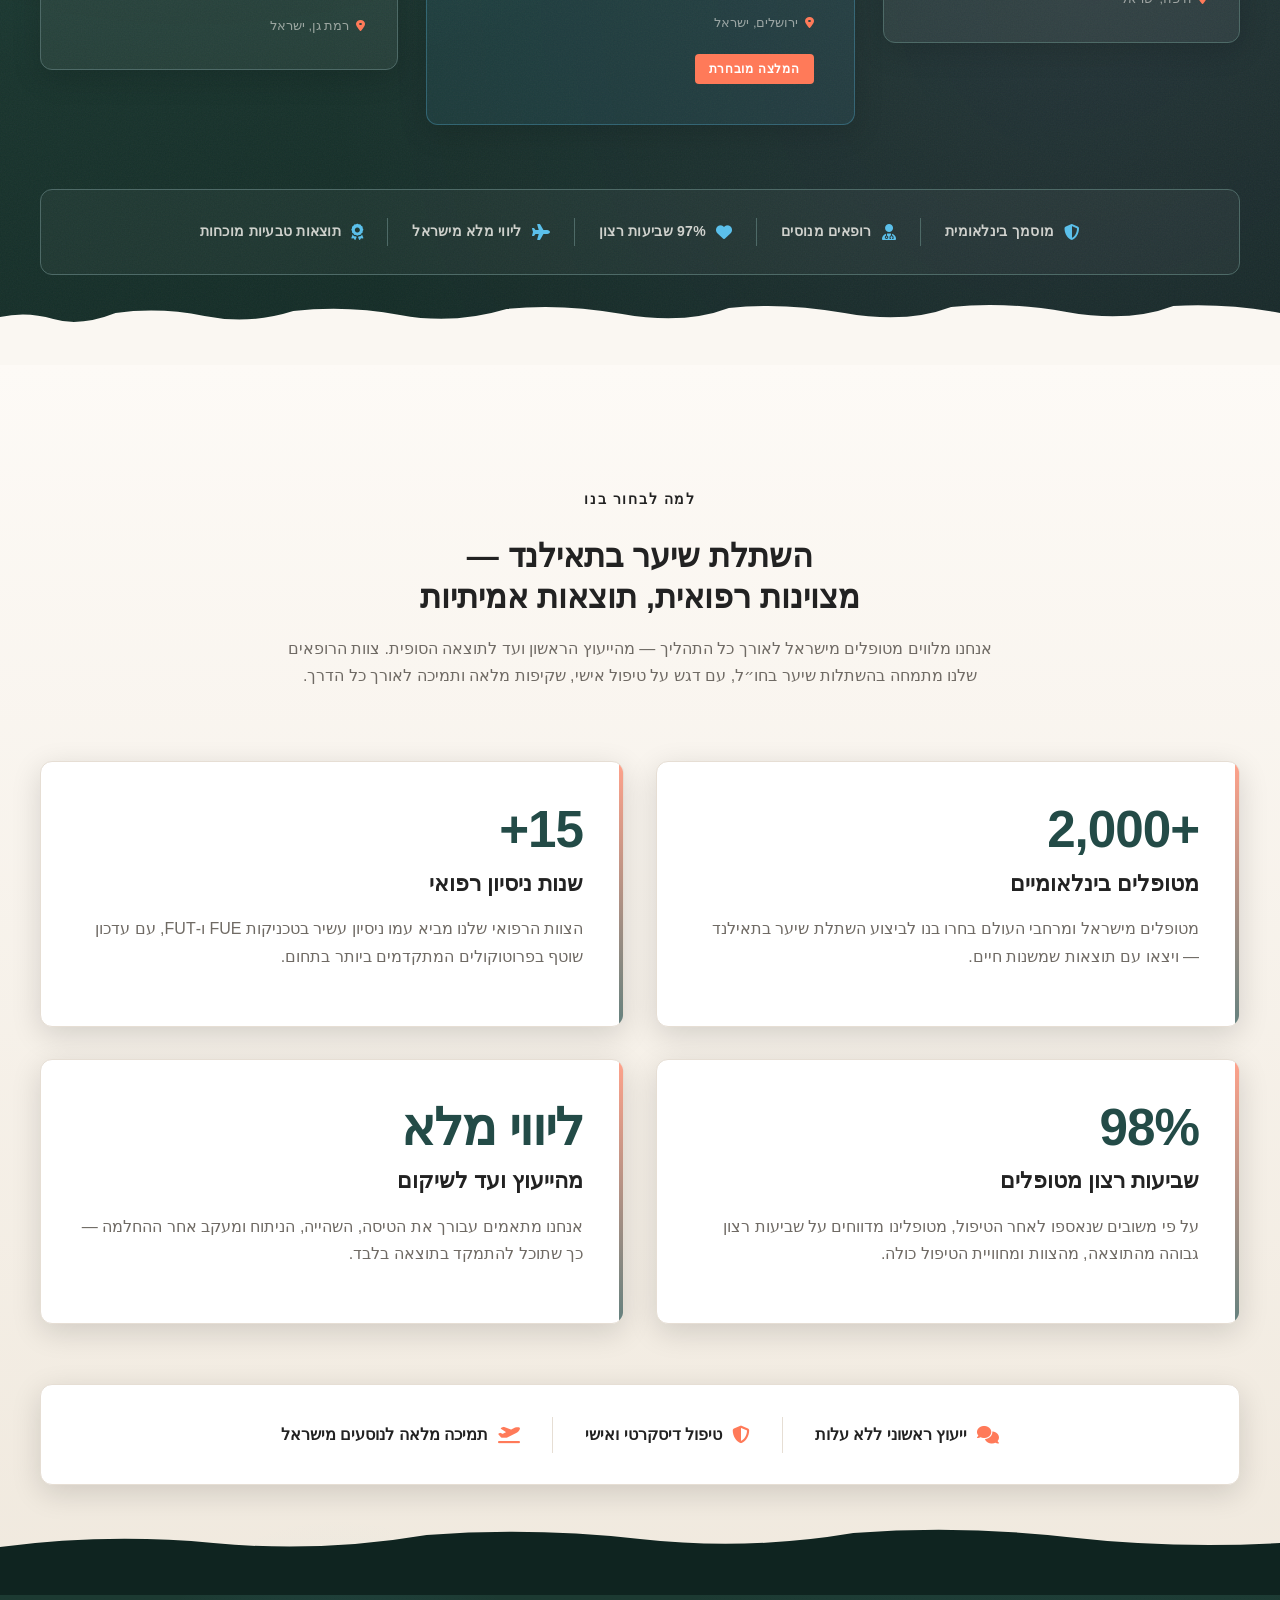
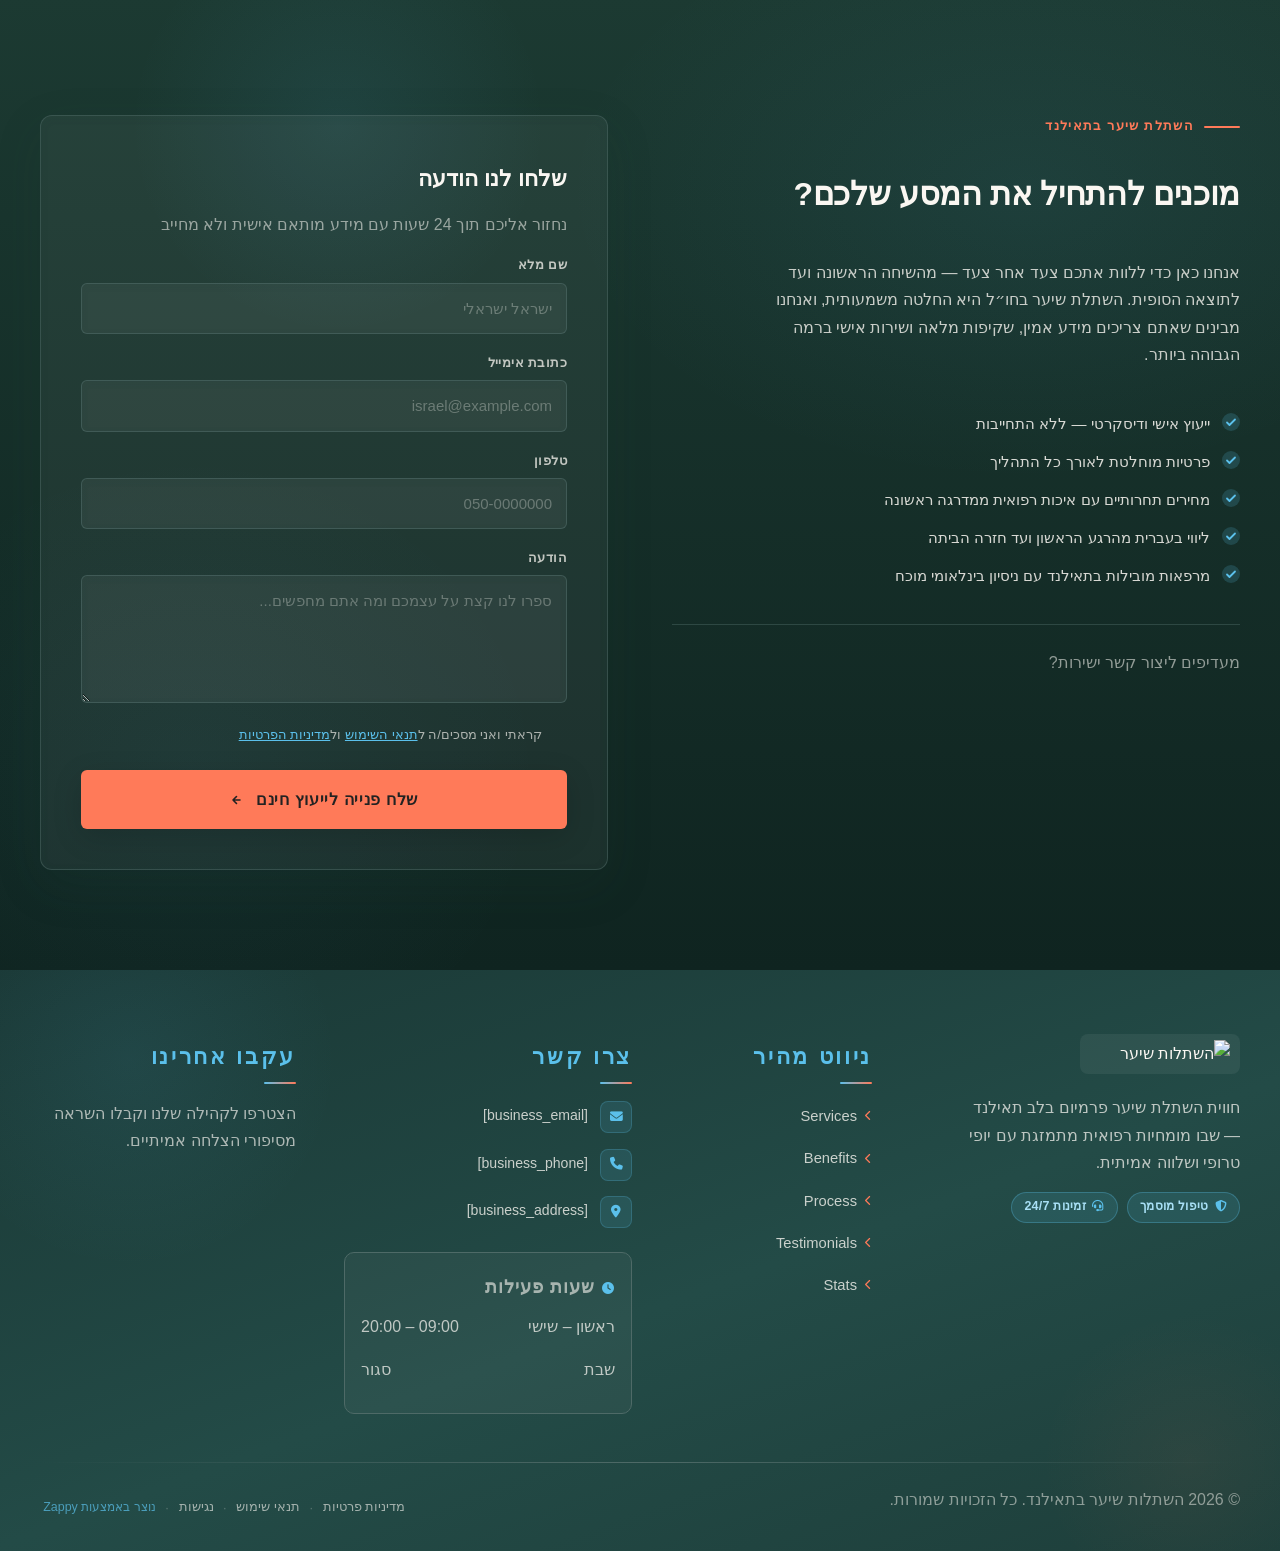
==== commit ad81449c: "Incremental sync: 1 page(s) — text_edit" ====
--- a/public/index.html
+++ b/public/index.html
@@ -1099,23 +1099,23 @@
 
 </section>
 
-<section data-band-index="3" class="index-process-section" data-layout-spec="בית-process" dir="rtl">
+<section data-band-index="3" class="index-process-section" data-layout-spec="בית-process" dir="rtl" id="index-process-section">
   <div class="index-process-container">
 
     <!-- Section Header -->
     <div class="index-process-header">
-      <span class="index-process-label">המסע שלך</span>
-      <h2 class="index-process-title">ארבעה שלבים להשתלת שיער בתאילנד</h2>
+      <p class="zappy-editable"><span class="index-process-label" style="color: rgb(34, 34, 34) !important;">המסע שלך</span>
+      </p><h2 class="index-process-title">ארבעה שלבים להשתלת שיער בתאילנד</h2>
       <p class="index-process-subtitle">תהליך ברור ומלווה מהייעוץ הראשון ועד להתאוששות בבית — אנחנו כאן בכל צעד בדרך.</p>
     </div>
 
     <!-- Timeline Row -->
-    <div class="index-process-timeline">
+    <div class="index-process-timeline" data-zappy-grid-align="start">
 
       <!-- Stage 1 -->
-      <article class="index-process-panel index-process-panel--offset-down">
+      <article class="index-process-panel index-process-panel--offset-down" data-grid-item-index="0">
         <div class="index-process-panel-image-wrap">
-          <img loading="lazy" decoding="async" data-placeholder="index-process-image-1" data-context="A warm, professional medical consultation scene: a hair transplant specialist reviewing a patient" s="" scalp="" and="" hair="" density="" at="" a="" modern="" clinic="" desk="" in="" bangkok,="" thailand.="" soft="" natural="" lighting,="" premium="" medical="" aesthetic,="" editorial="" style.'="" width="600" height="280" src="/assets/site-index-process-image-1.webp" alt="ייעוץ ראשוני להשתלת שיער" class="index-process-panel-img">
+          <img loading="lazy" decoding="async" data-placeholder="index-process-image-1" data-context="A warm, professional medical consultation scene: a hair transplant specialist reviewing a patient" s="" scalp="" and="" hair="" density="" at="" a="" modern="" clinic="" desk="" in="" bangkok,="" thailand.="" soft="" natural="" lighting,="" premium="" medical="" aesthetic,="" editorial="" style.'="" width="600" height="280" src="/assets/site-index-process-image-1.webp" alt="ייעוץ ראשוני להשתלת שיער" class="index-process-panel-img" data-element-type="image" data-element-id="img-1779261097074-uip3thrjo" >
           <div class="index-process-panel-img-overlay"></div>
           <div class="index-process-step-badge">01</div>
         </div>
@@ -1126,22 +1126,22 @@
       </article>
 
       <!-- Stage 2 -->
-      <article class="index-process-panel index-process-panel--offset-up">
+      <article class="index-process-panel index-process-panel--offset-up" data-grid-item-index="1">
         <div class="index-process-panel-image-wrap">
-          <img loading="lazy" decoding="async" data-placeholder="index-process-image-2" data-context="A travel planning scene: a person reviewing a Thailand travel itinerary on a laptop, with a passport and plane tickets on a clean desk. Warm editorial lighting suggesting excitement and preparation for medical tourism." width="600" height="280" src="/assets/site-index-process-image-2.webp" alt="תכנון נסיעה לתאילנד" class="index-process-panel-img">
+          <img loading="lazy" decoding="async" data-placeholder="index-process-image-2" data-context="A travel planning scene: a person reviewing a Thailand travel itinerary on a laptop, with a passport and plane tickets on a clean desk. Warm editorial lighting suggesting excitement and preparation for medical tourism." width="600" height="280" src="/assets/site-index-process-image-2.webp" alt="תכנון נסיעה לתאילנד" class="index-process-panel-img" data-element-type="image" data-element-id="img-1779261097074-dcqw1alxi" >
           <div class="index-process-panel-img-overlay"></div>
           <div class="index-process-step-badge">02</div>
         </div>
         <div class="index-process-panel-body">
           <h3 class="index-process-panel-title">תכנון הנסיעה והגעה</h3>
-          <p class="index-process-panel-text">אנו מסייעים בתיאום הטיסה, בחירת מלון מומלץ בקרבת הקליניקה ותזמון הטיפולים. עם הנחיתה בבנגקוק — קורדינטור אישי ידאג לכם מהשדה ועד לחדר.</p>
+          <p class="index-process-panel-text" >אנו מסייעים בתיאום הטיסה, בחירת מלון מומלץ בקרבת הקליניקה ותזמון הטיפולים. עם הנחיתה בבנגקוק — מלווה אישי ידאג לכם מהשדה ועד לחדר.</p>
         </div>
       </article>
 
       <!-- Stage 3 -->
-      <article class="index-process-panel index-process-panel--offset-down">
+      <article class="index-process-panel index-process-panel--offset-down" data-grid-item-index="2">
         <div class="index-process-panel-image-wrap">
-          <img loading="lazy" decoding="async" data-placeholder="index-process-image-3" data-context="A hair transplant procedure being performed at a high-end Bangkok clinic: a surgeon in gloves carefully working on a patient" s="" scalp="" under="" bright="" clinical="" lighting.="" modern,="" sterile,="" premium="" medical="" environment="" with="" a="" calm="" and="" professional="" atmosphere.'="" width="600" height="280" src="/assets/site-index-process-image-3.webp" alt="יום הניתוח — השתלת שיער" class="index-process-panel-img">
+          <img loading="lazy" decoding="async" data-placeholder="index-process-image-3" data-context="A hair transplant procedure being performed at a high-end Bangkok clinic: a surgeon in gloves carefully working on a patient" s="" scalp="" under="" bright="" clinical="" lighting.="" modern,="" sterile,="" premium="" medical="" environment="" with="" a="" calm="" and="" professional="" atmosphere.'="" width="600" height="280" src="/assets/site-index-process-image-3.webp" alt="יום הניתוח — השתלת שיער" class="index-process-panel-img" data-element-type="image" data-element-id="img-1779261097074-f7o6f0u3e" >
           <div class="index-process-panel-img-overlay"></div>
           <div class="index-process-step-badge">03</div>
         </div>
@@ -1152,9 +1152,9 @@
       </article>
 
       <!-- Stage 4 -->
-      <article class="index-process-panel index-process-panel--offset-up">
+      <article class="index-process-panel index-process-panel--offset-up" data-grid-item-index="3">
         <div class="index-process-panel-image-wrap">
-          <img loading="lazy" decoding="async" data-placeholder="index-process-image-4" data-context="A person at home looking in the mirror with a happy expression, showing early hair regrowth after a successful hair transplant. Warm home environment, natural light, editorial wellness photography style." width="600" height="280" src="/assets/site-index-process-image-4.webp" alt="התאוששות ומעקב לאחר השתלת שיער" class="index-process-panel-img">
+          <img loading="lazy" decoding="async" data-placeholder="index-process-image-4" data-context="A person at home looking in the mirror with a happy expression, showing early hair regrowth after a successful hair transplant. Warm home environment, natural light, editorial wellness photography style." width="600" height="280" src="/assets/site-index-process-image-4.webp" alt="התאוששות ומעקב לאחר השתלת שיער" class="index-process-panel-img" data-element-type="image" data-element-id="img-1779261097074-l9yi45kyy" >
           <div class="index-process-panel-img-overlay"></div>
           <div class="index-process-step-badge">04</div>
         </div>
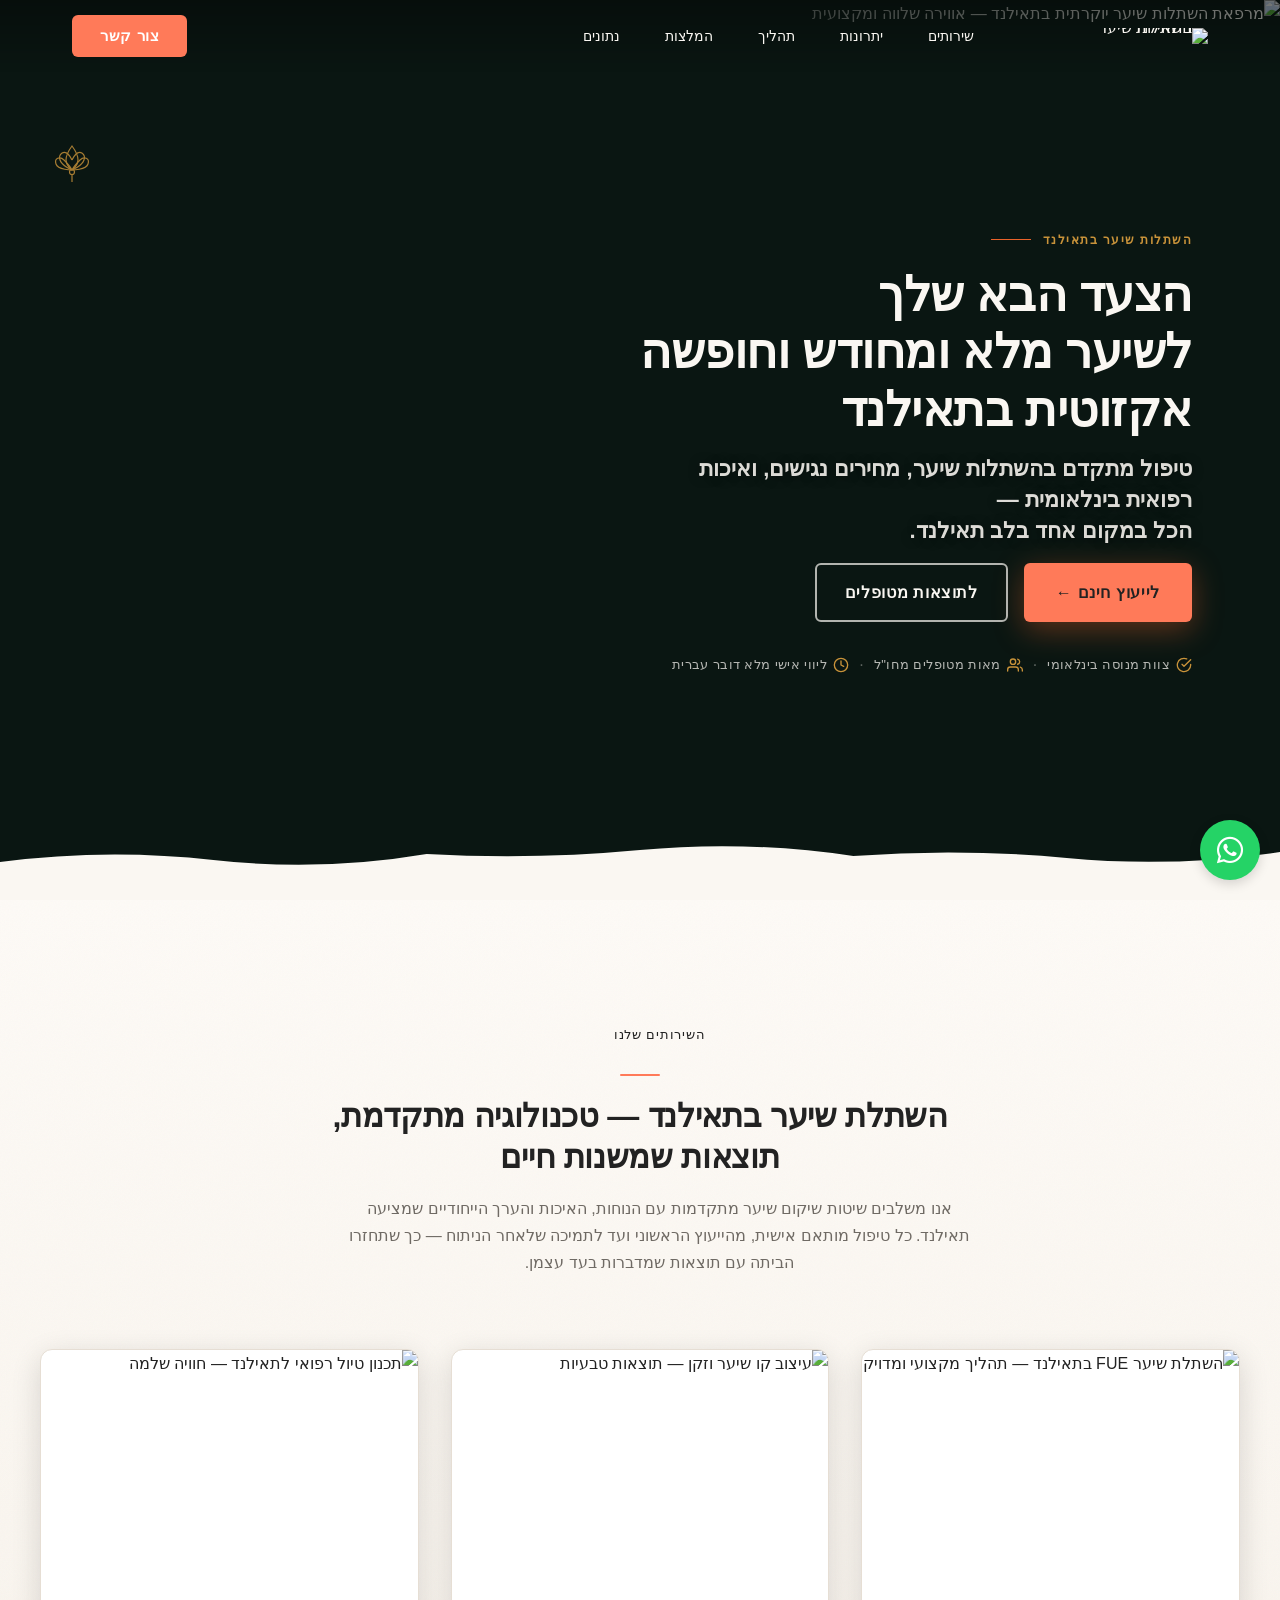
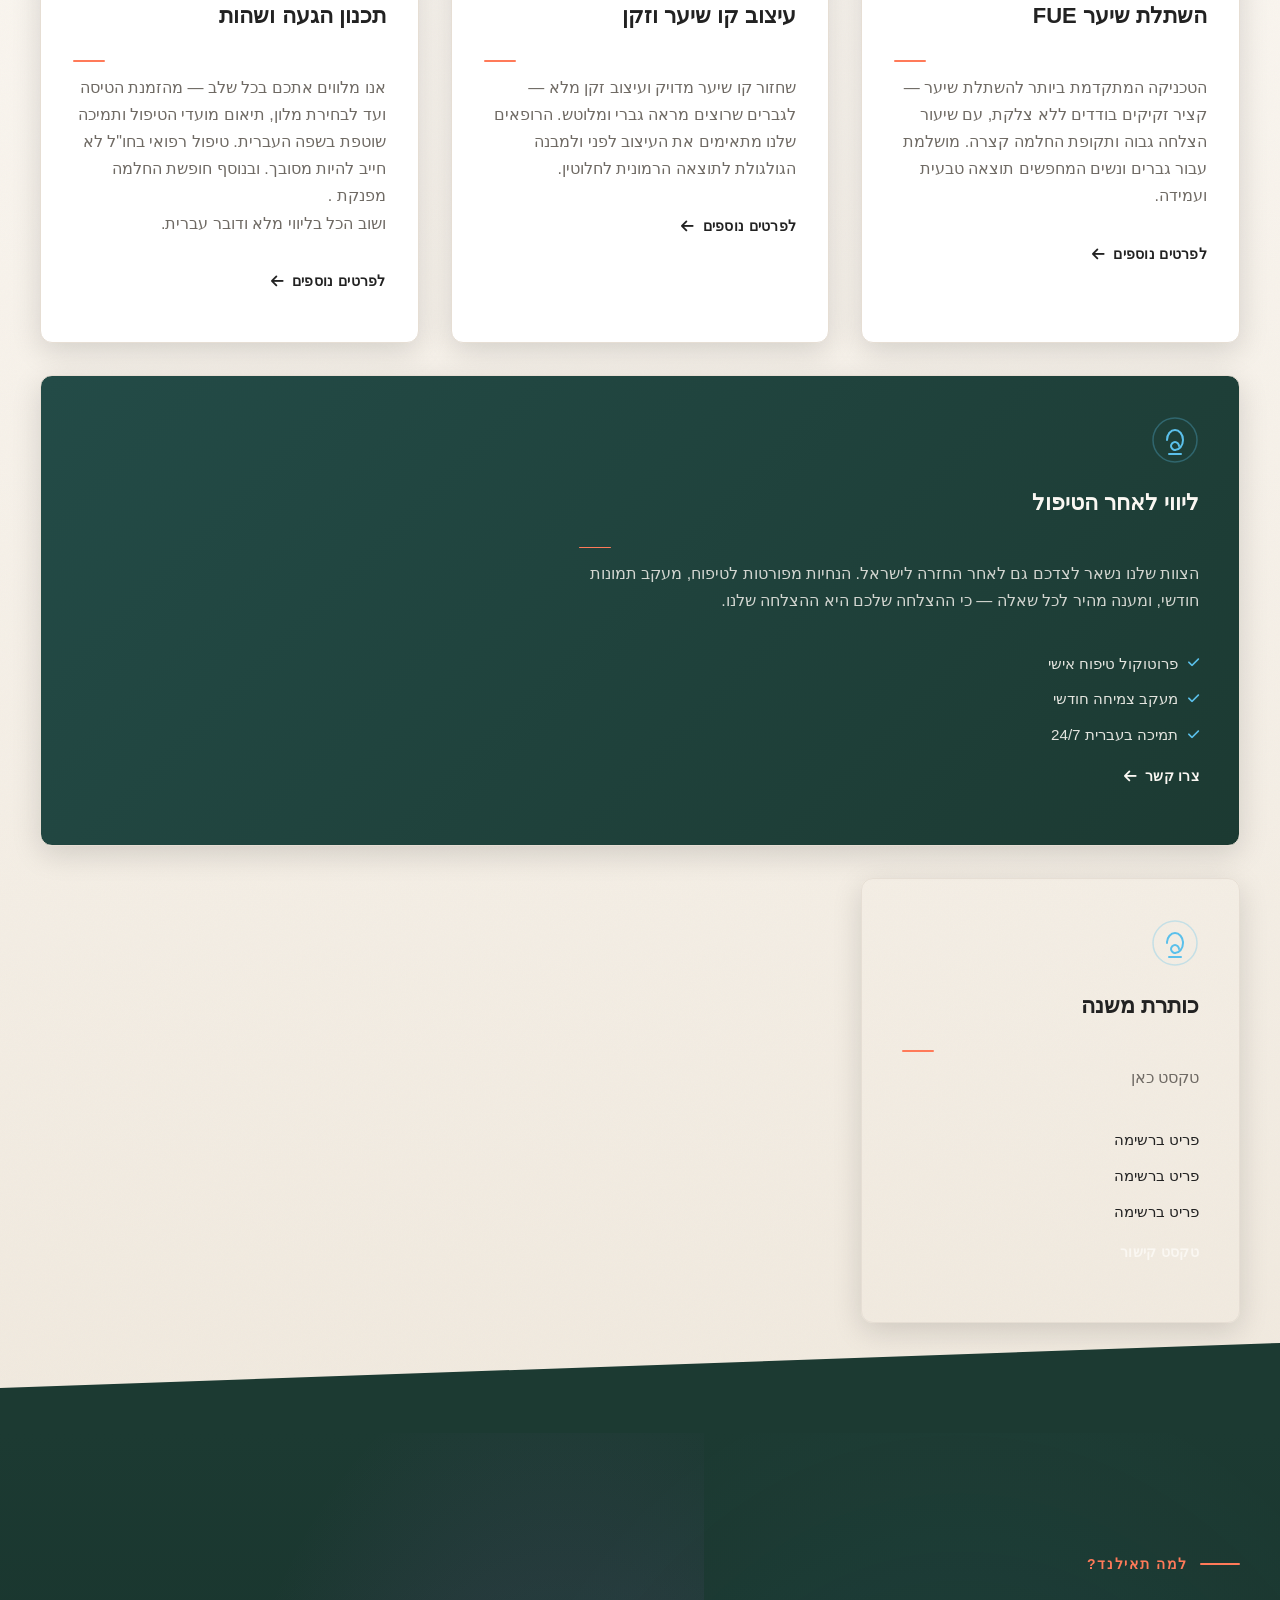
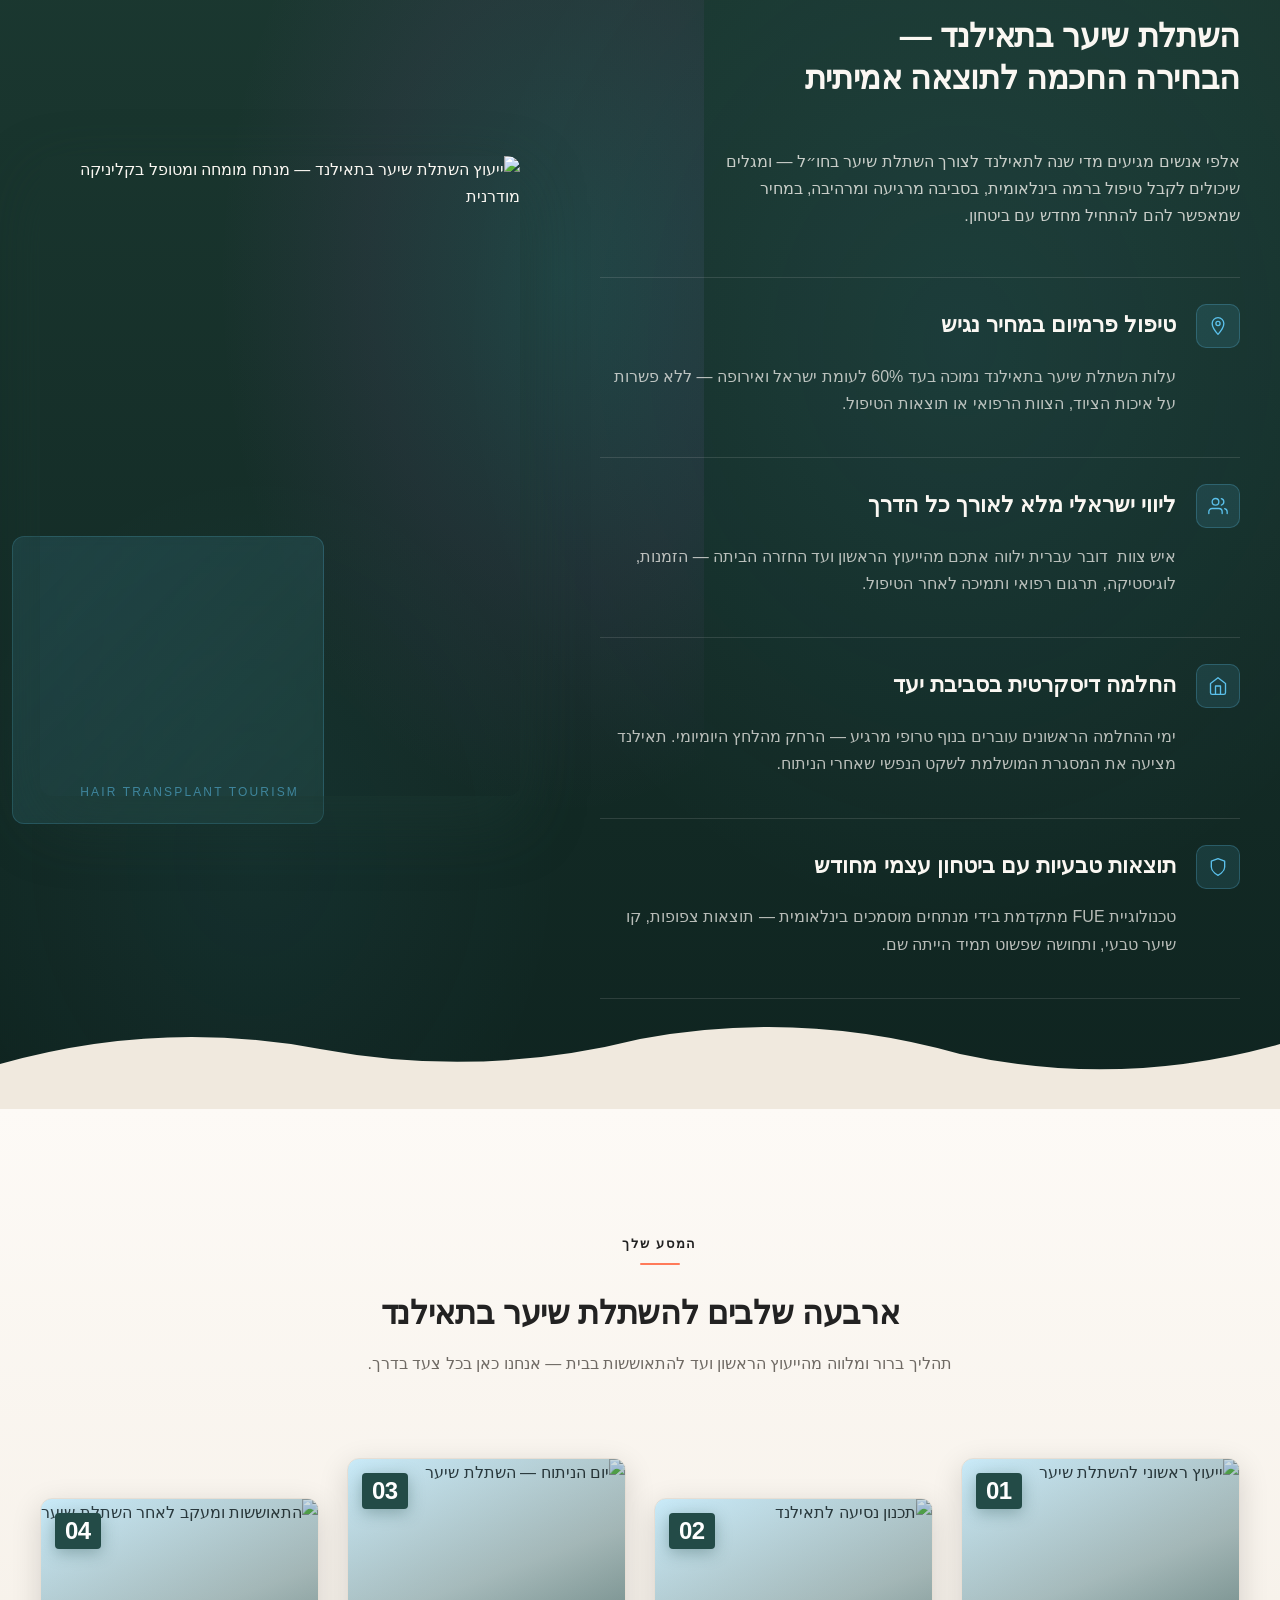
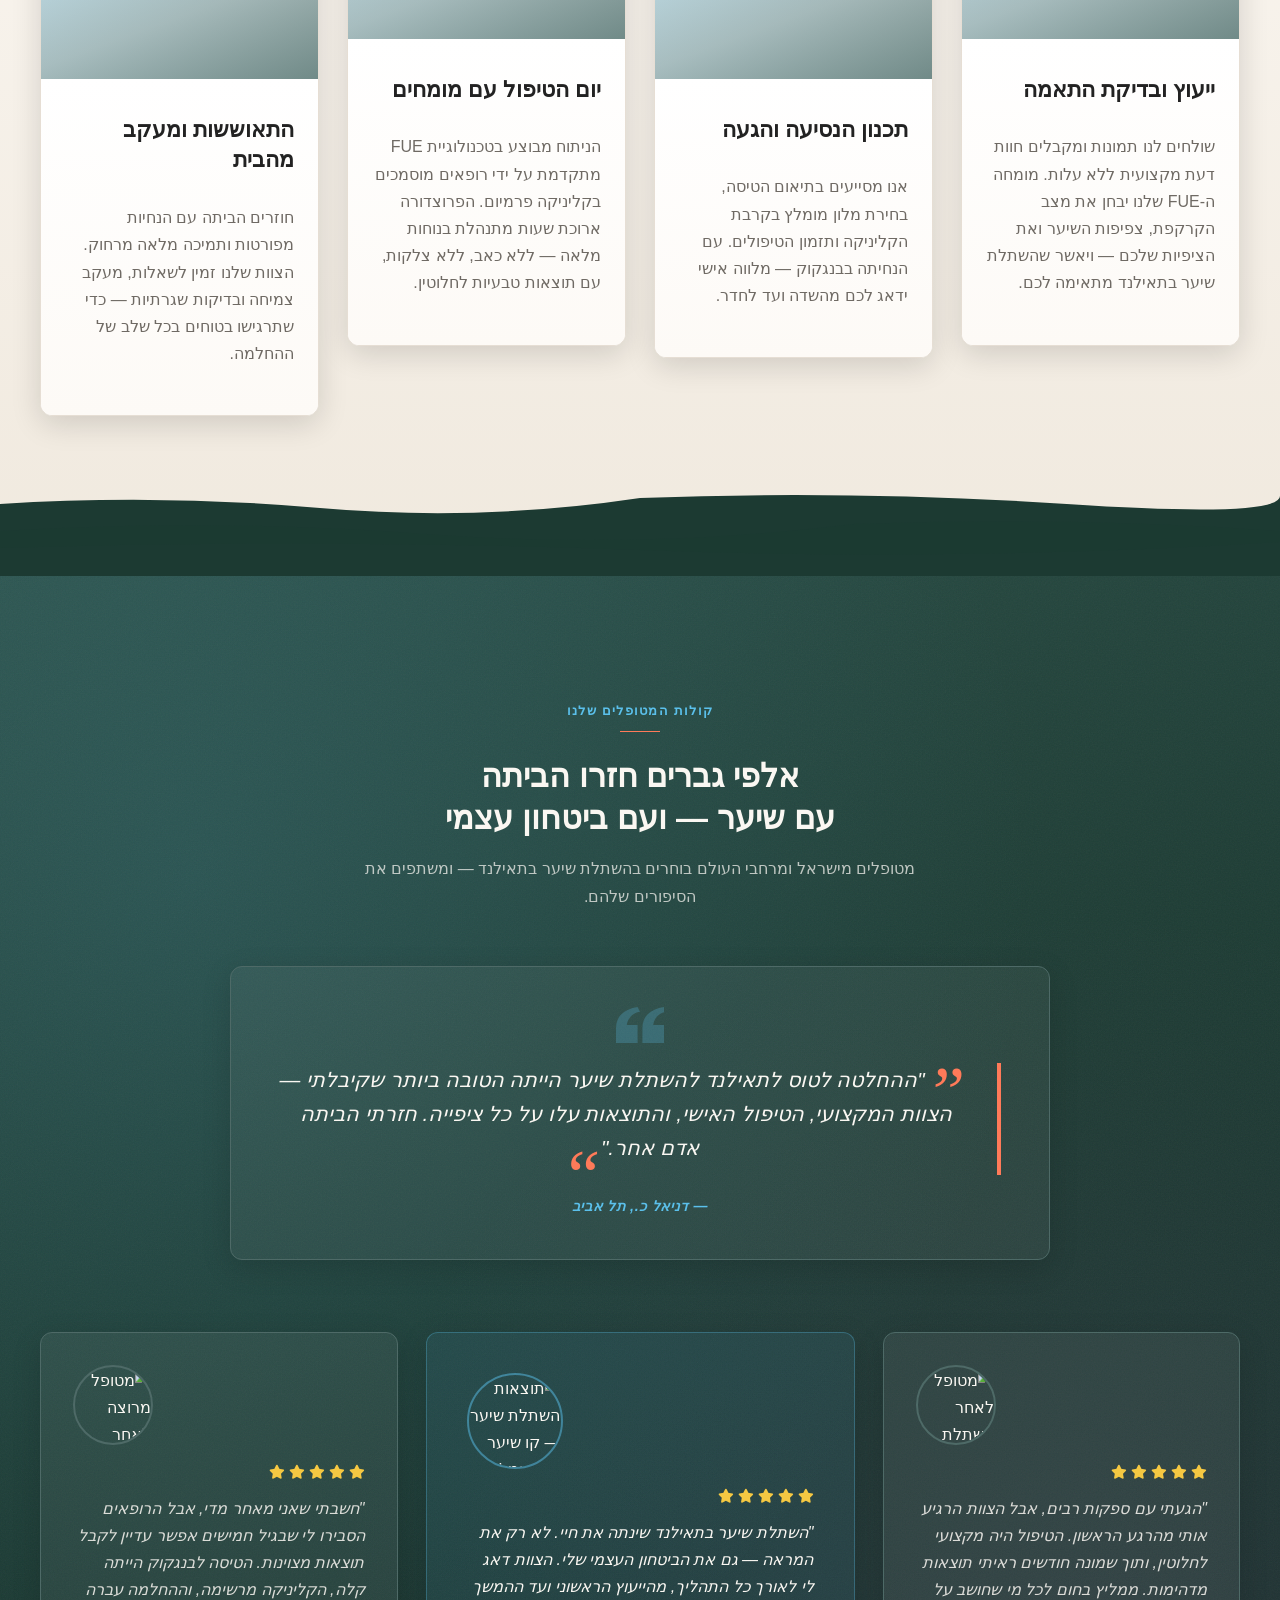
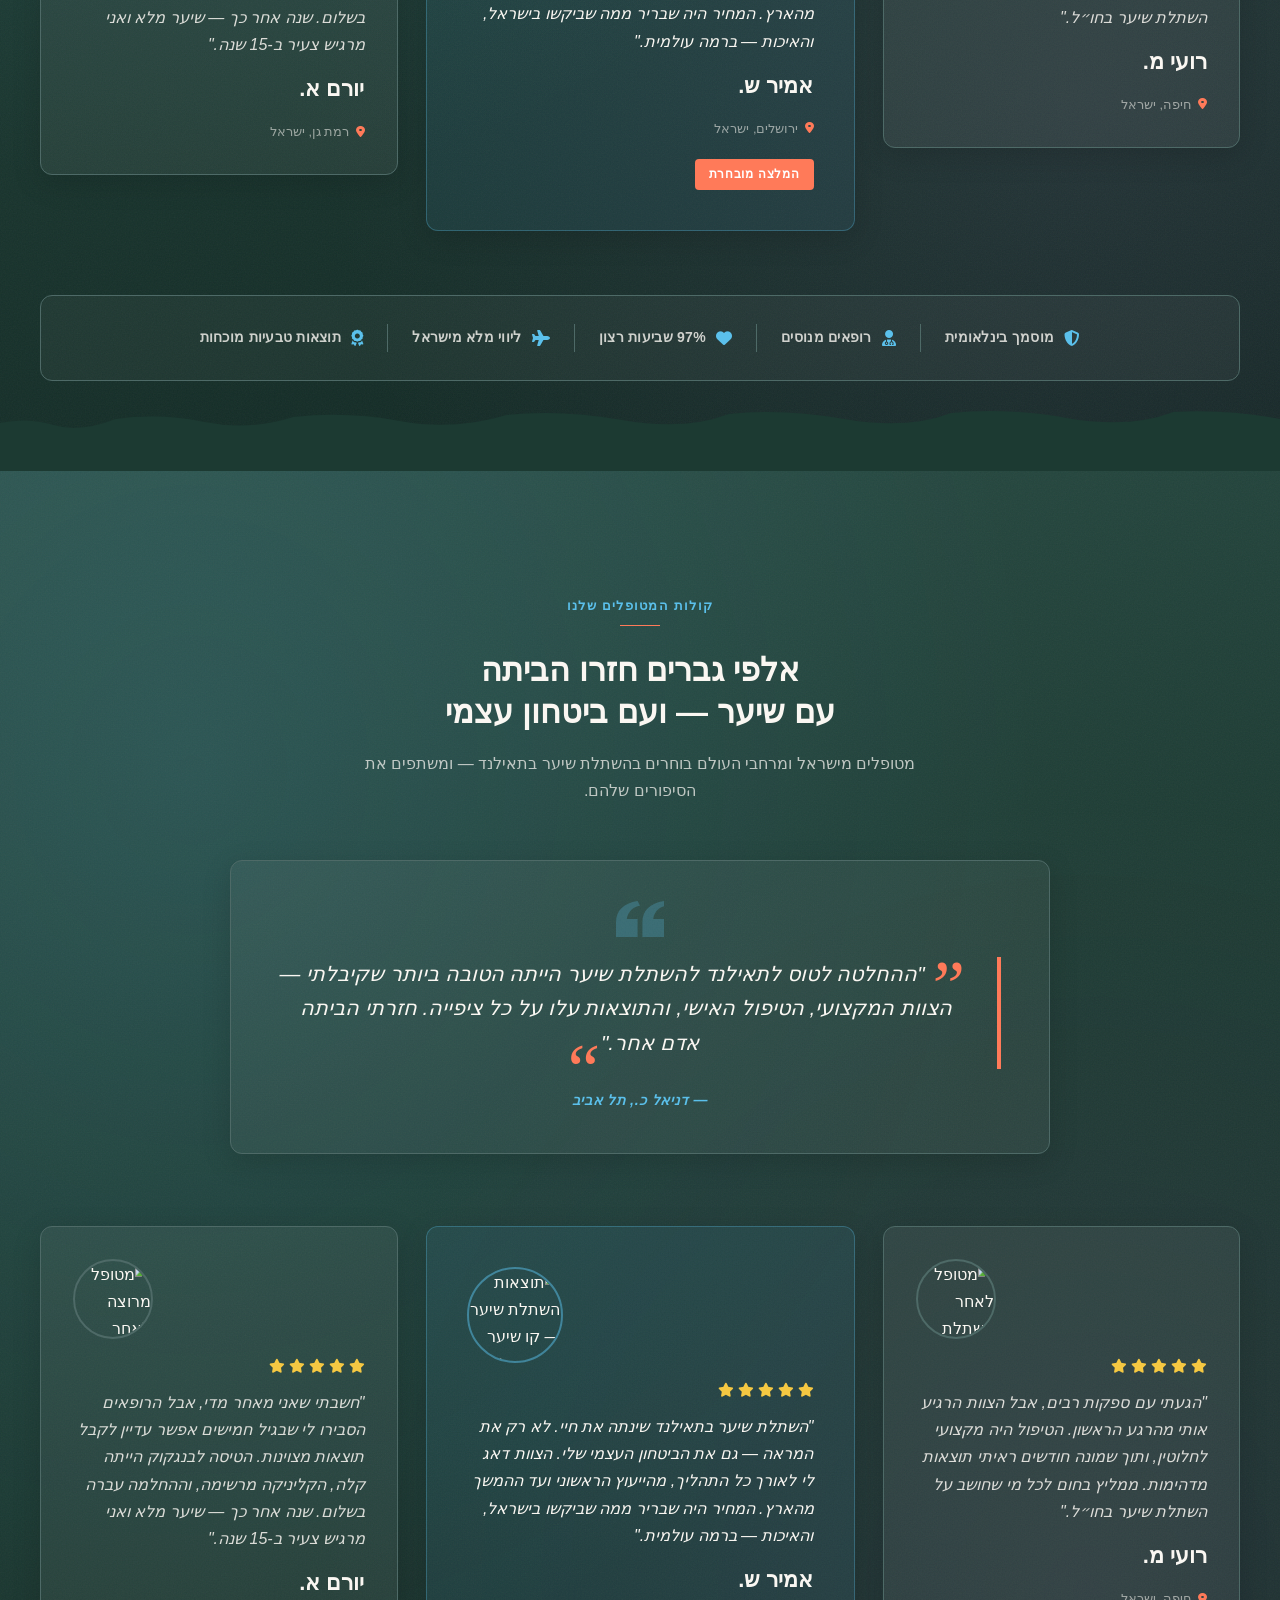
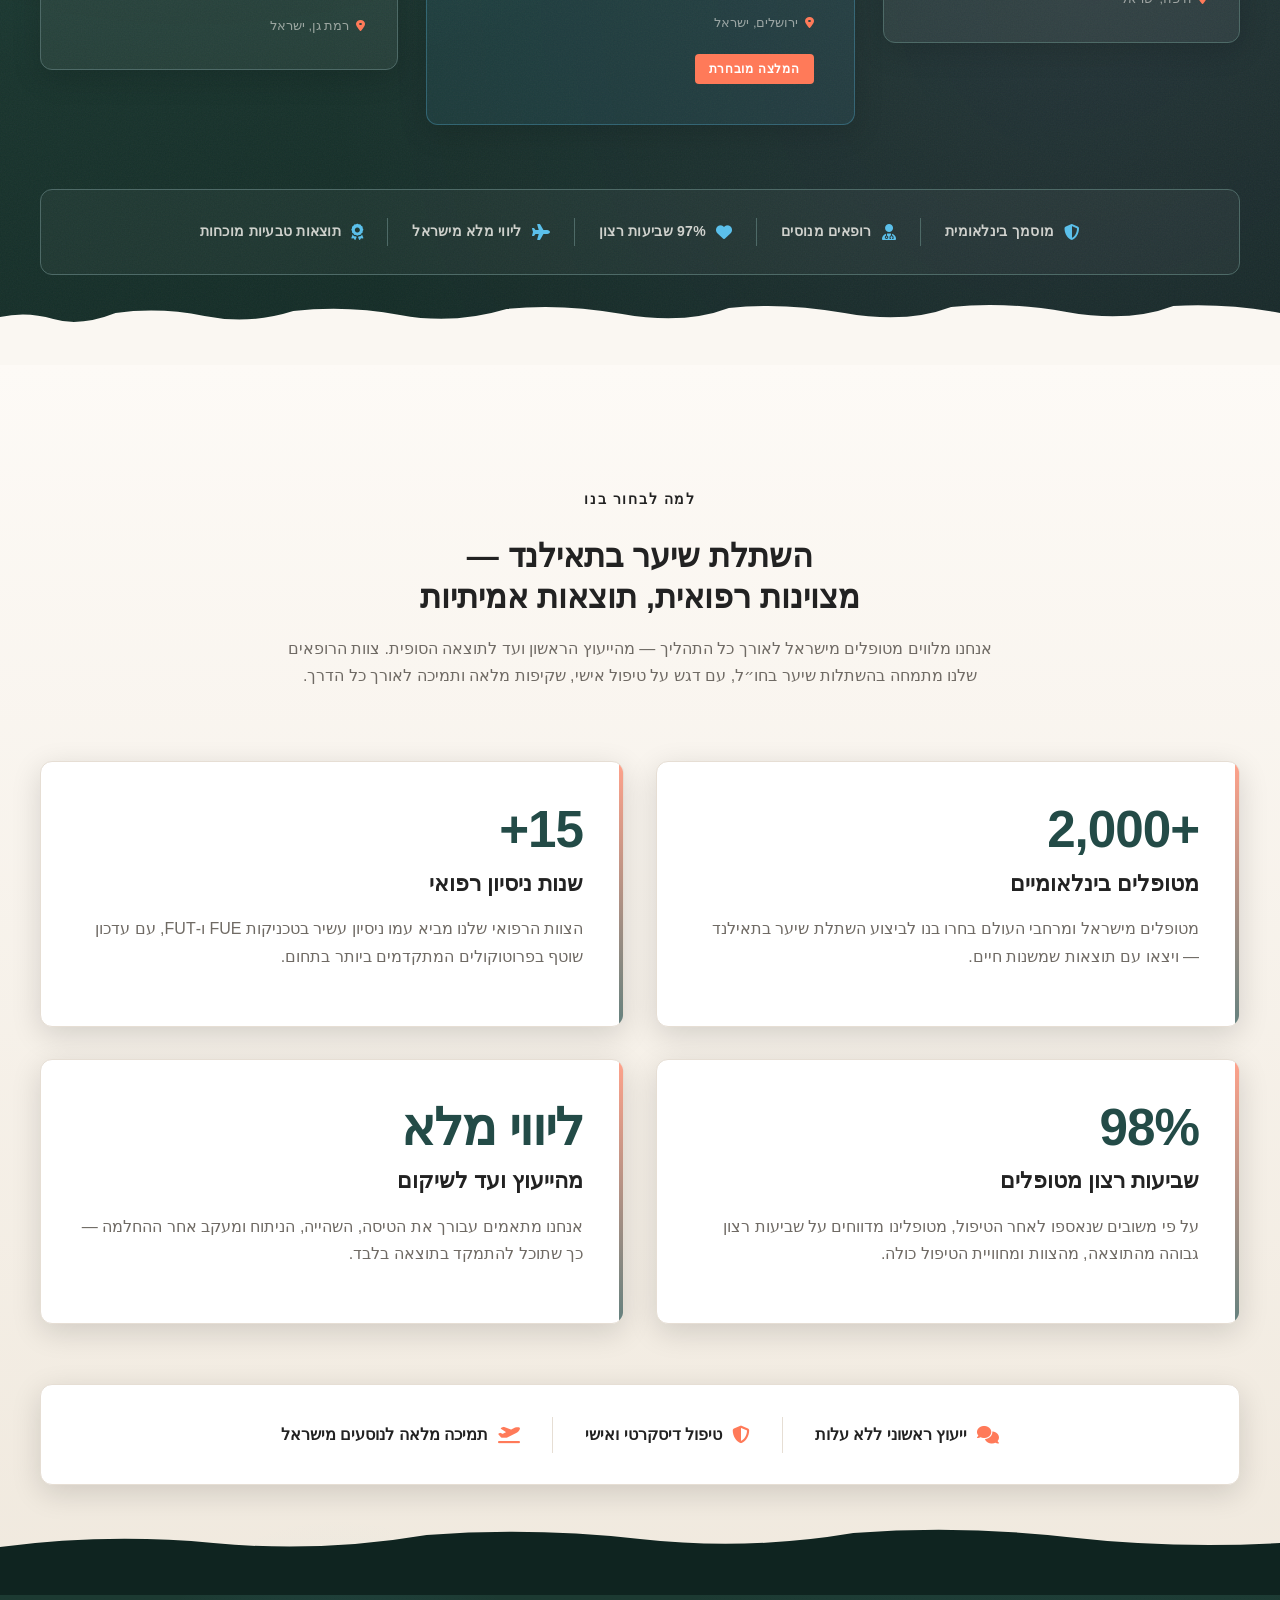
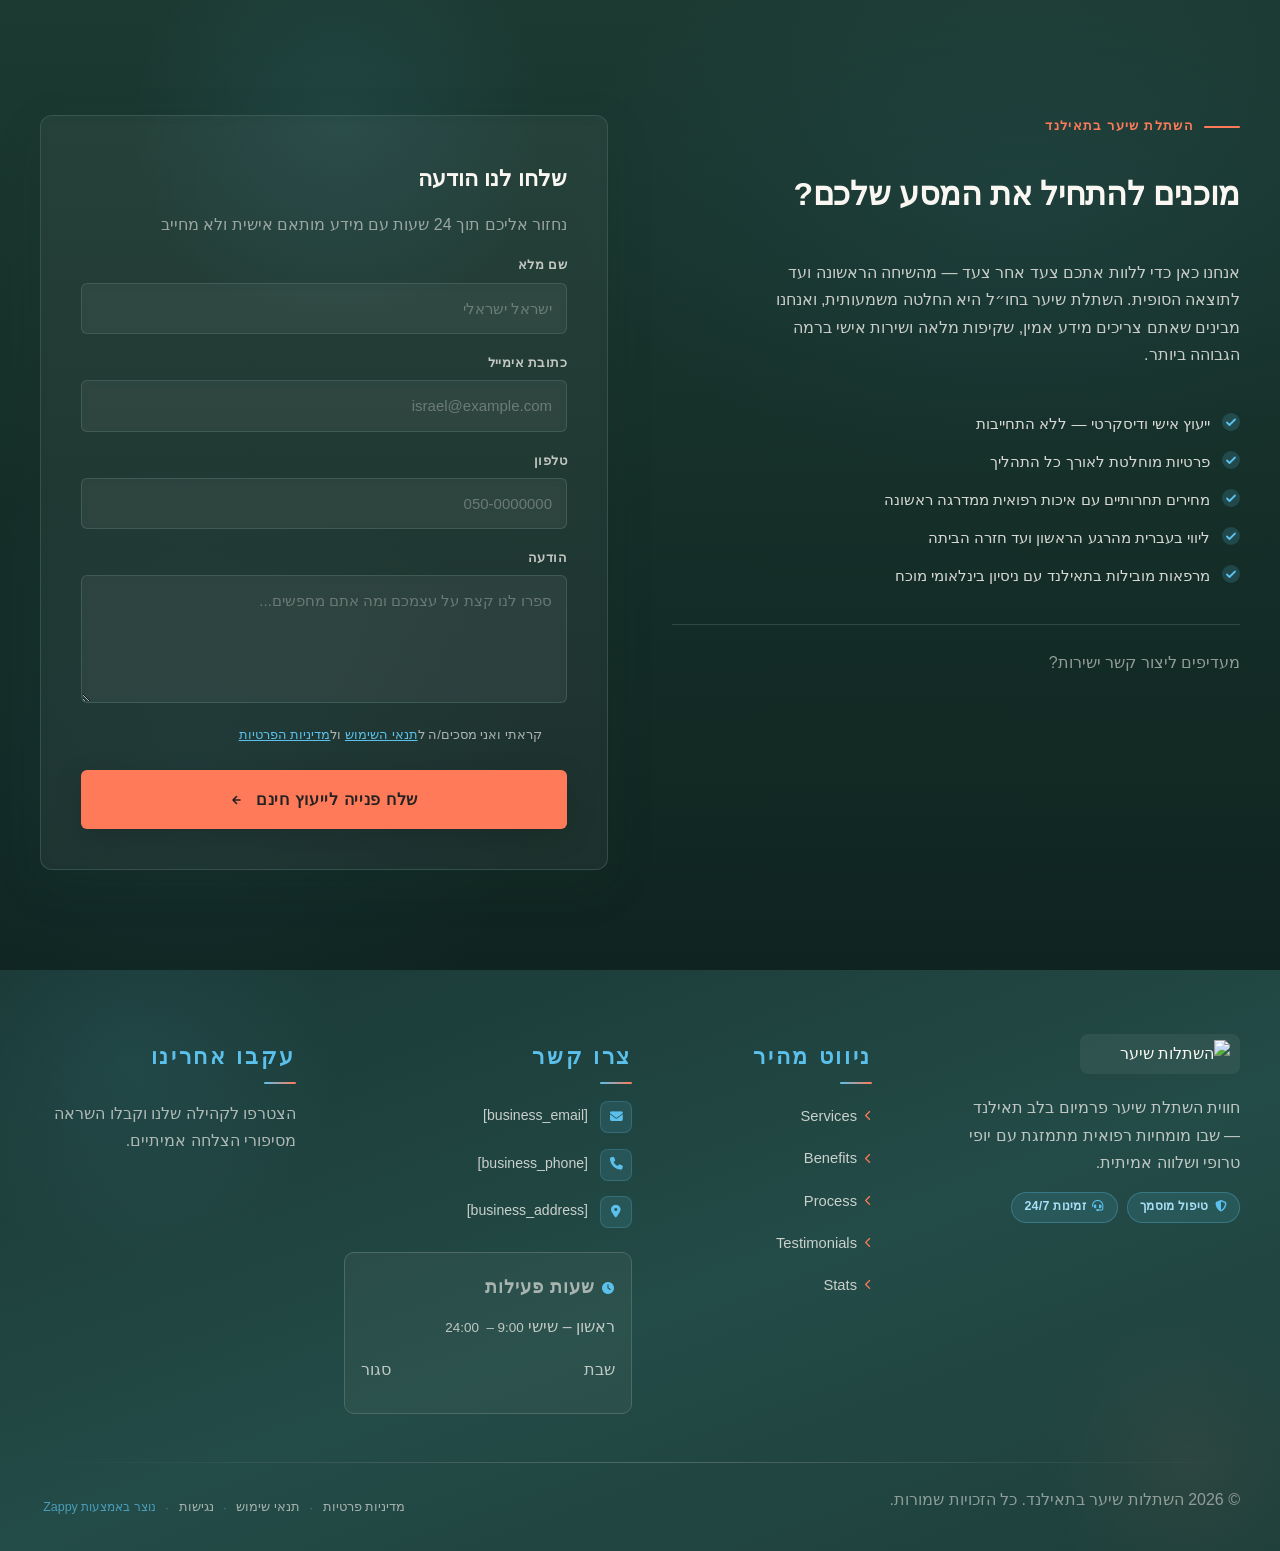
==== commit 8c14ea17: "Incremental sync: 1 page(s) — update_text" ====
--- a/public/index.html
+++ b/public/index.html
@@ -1630,7 +1630,7 @@
 
       <!-- Column 1: Company Info -->
       <div class="footer-col footer-brand">
-        <img src="/assets/medical-tourism-hair-transplant-logo.webp" alt="השתלות שיער בתאילנד" class="logo">
+        <img src="/assets/medical-tourism-hair-transplant-logo.webp" alt="השתלות שיער בתאילנד" class="logo" data-element-type="image" data-element-id="img-1779261097074-0pngaq4bm" data-zappy-footer-image="true">
         <p class="footer-tagline">חווית השתלת שיער פרמיום בלב תאילנד — שבו מומחיות רפואית מתמזגת עם יופי טרופי ושלווה אמיתית.</p>
         <div class="footer-badges">
           <span class="badge"><i class="fas fa-shield-alt"></i> טיפול מוסמך</span>
@@ -1655,19 +1655,19 @@
         <h3 class="footer-heading">צרו קשר</h3>
         <ul class="footer-contact">
           <li>
-            <span class="contact-icon"><i class="fas fa-envelope"></i></span>
+            <span class="contact-icon"><i class="fas fa-envelope" data-element-type="icon" data-element-id="icon-1779261097073-izk8fe77n" data-icon-type="fontawesome"></i></span>
             <span class="contact-text"><a href="mailto:[business_email]">[business_email]</a></span>
           </li>
           <li>
-            <span class="contact-icon"><i class="fas fa-phone"></i></span>
+            <span class="contact-icon"><i class="fas fa-phone" data-element-type="icon" data-element-id="icon-1779261097073-rl8eyui80" data-icon-type="fontawesome"></i></span>
             <span class="contact-text"><a href="tel:[business_phone]">[business_phone]</a></span>
           </li>
           <li><a href="/"><span class="contact-icon"><i class="fas fa-map-marker-alt"></i></span>
             <span class="contact-text">[business_address]</span></a></li>
         </ul>
         <div class="footer-hours">
-          <h4 class="hours-heading"><i class="fas fa-clock"></i> שעות פעילות</h4>
-          <p class="hours-row"><span>ראשון – שישי</span><span>09:00 – 20:00</span></p>
+          <h4 class="hours-heading"><i class="fas fa-clock" data-element-type="icon" data-element-id="icon-1779261097073-6l4w2bb1j" data-icon-type="fontawesome"></i> שעות פעילות</h4>
+          <p class="hours-row" ><span>ראשון – שישי&nbsp;<span style="font-size: 0.84rem;">9:00 –&nbsp; 24:00</span></span></p>
           <p class="hours-row"><span>שבת</span><span>סגור</span></p>
         </div>
       </div>
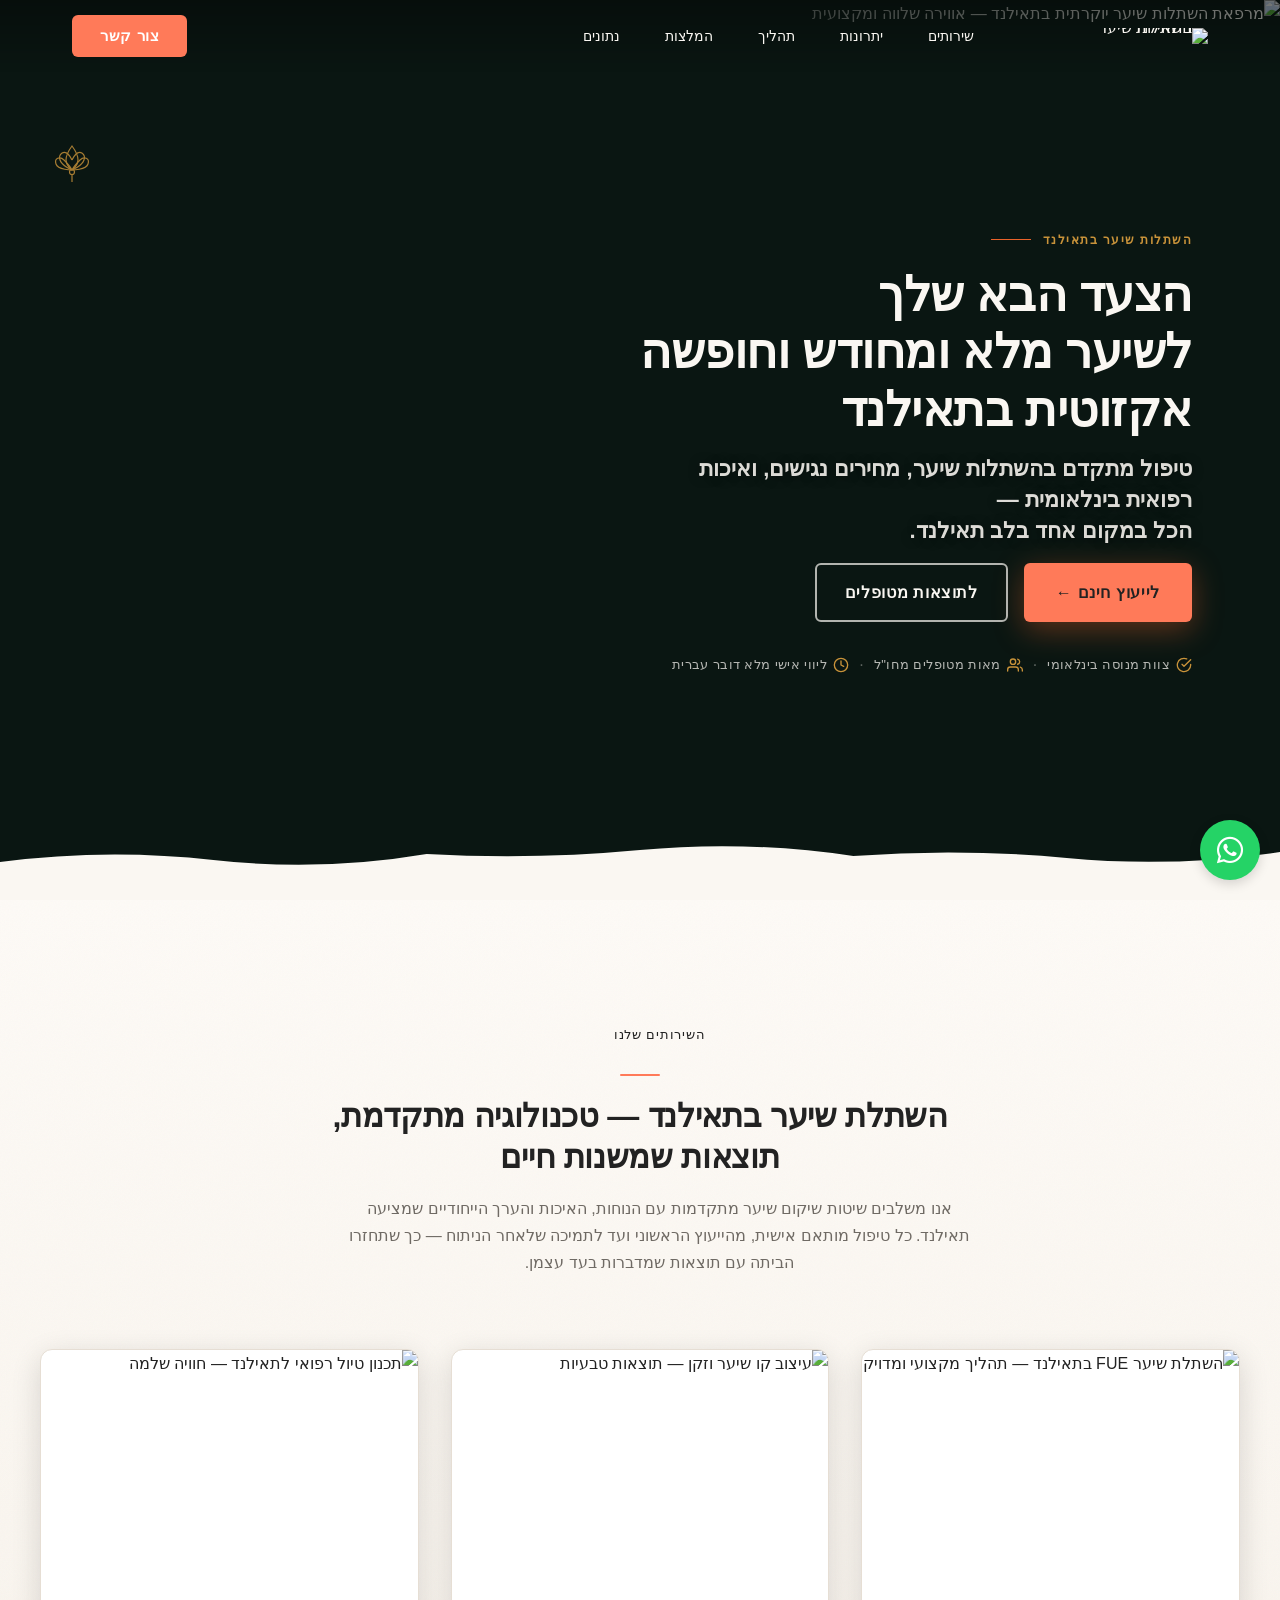
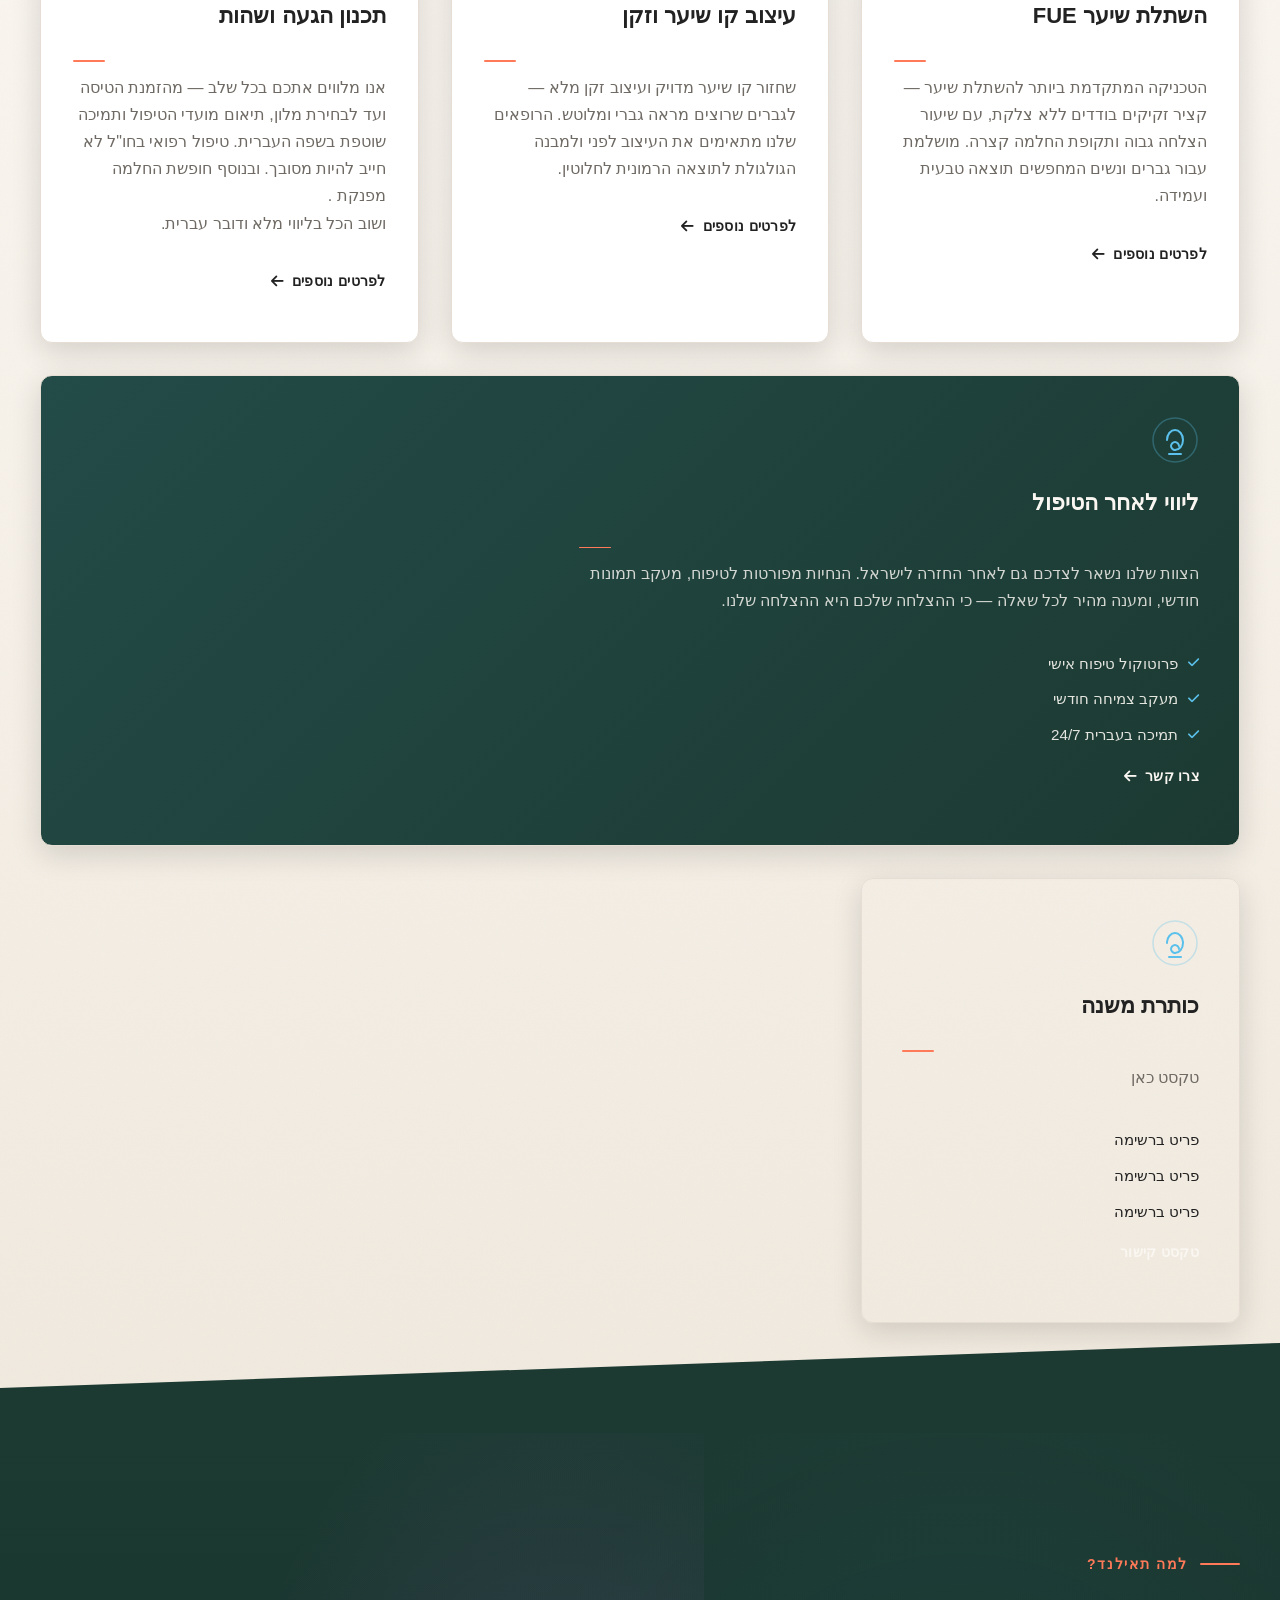
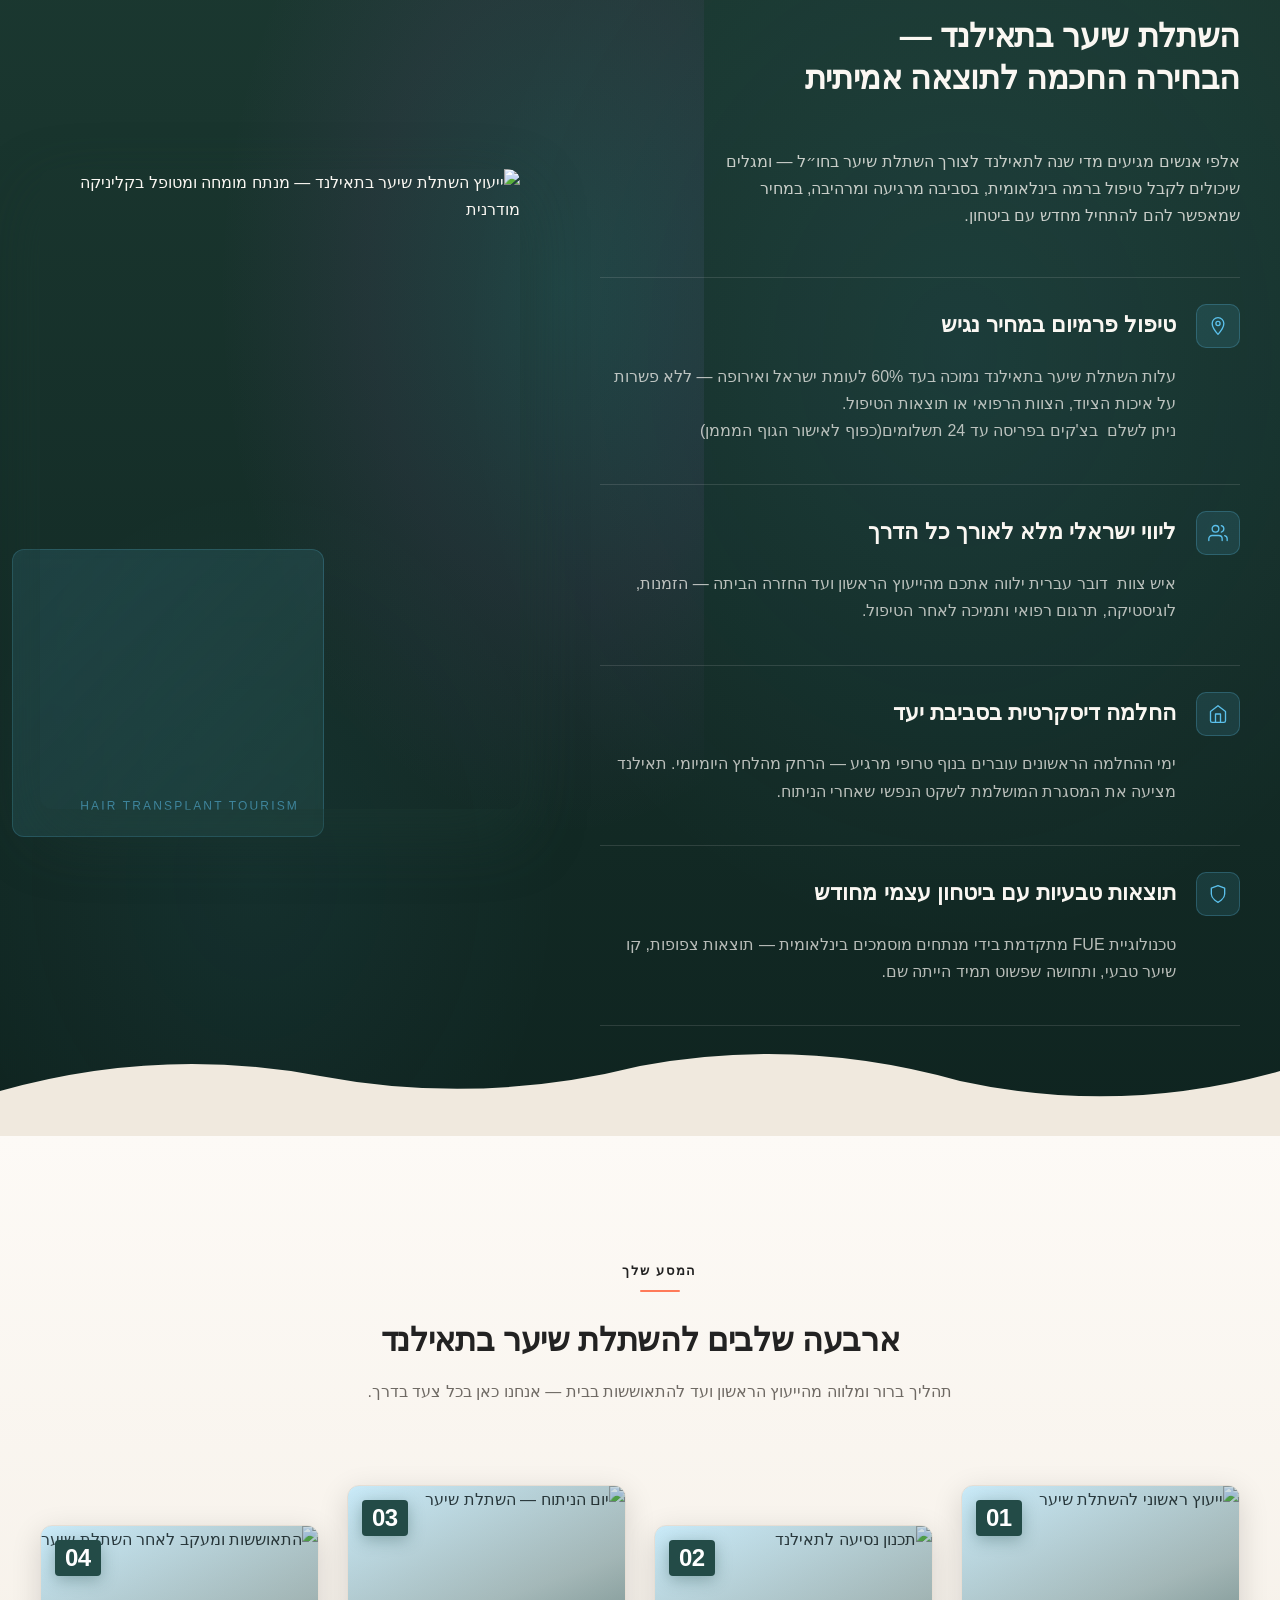
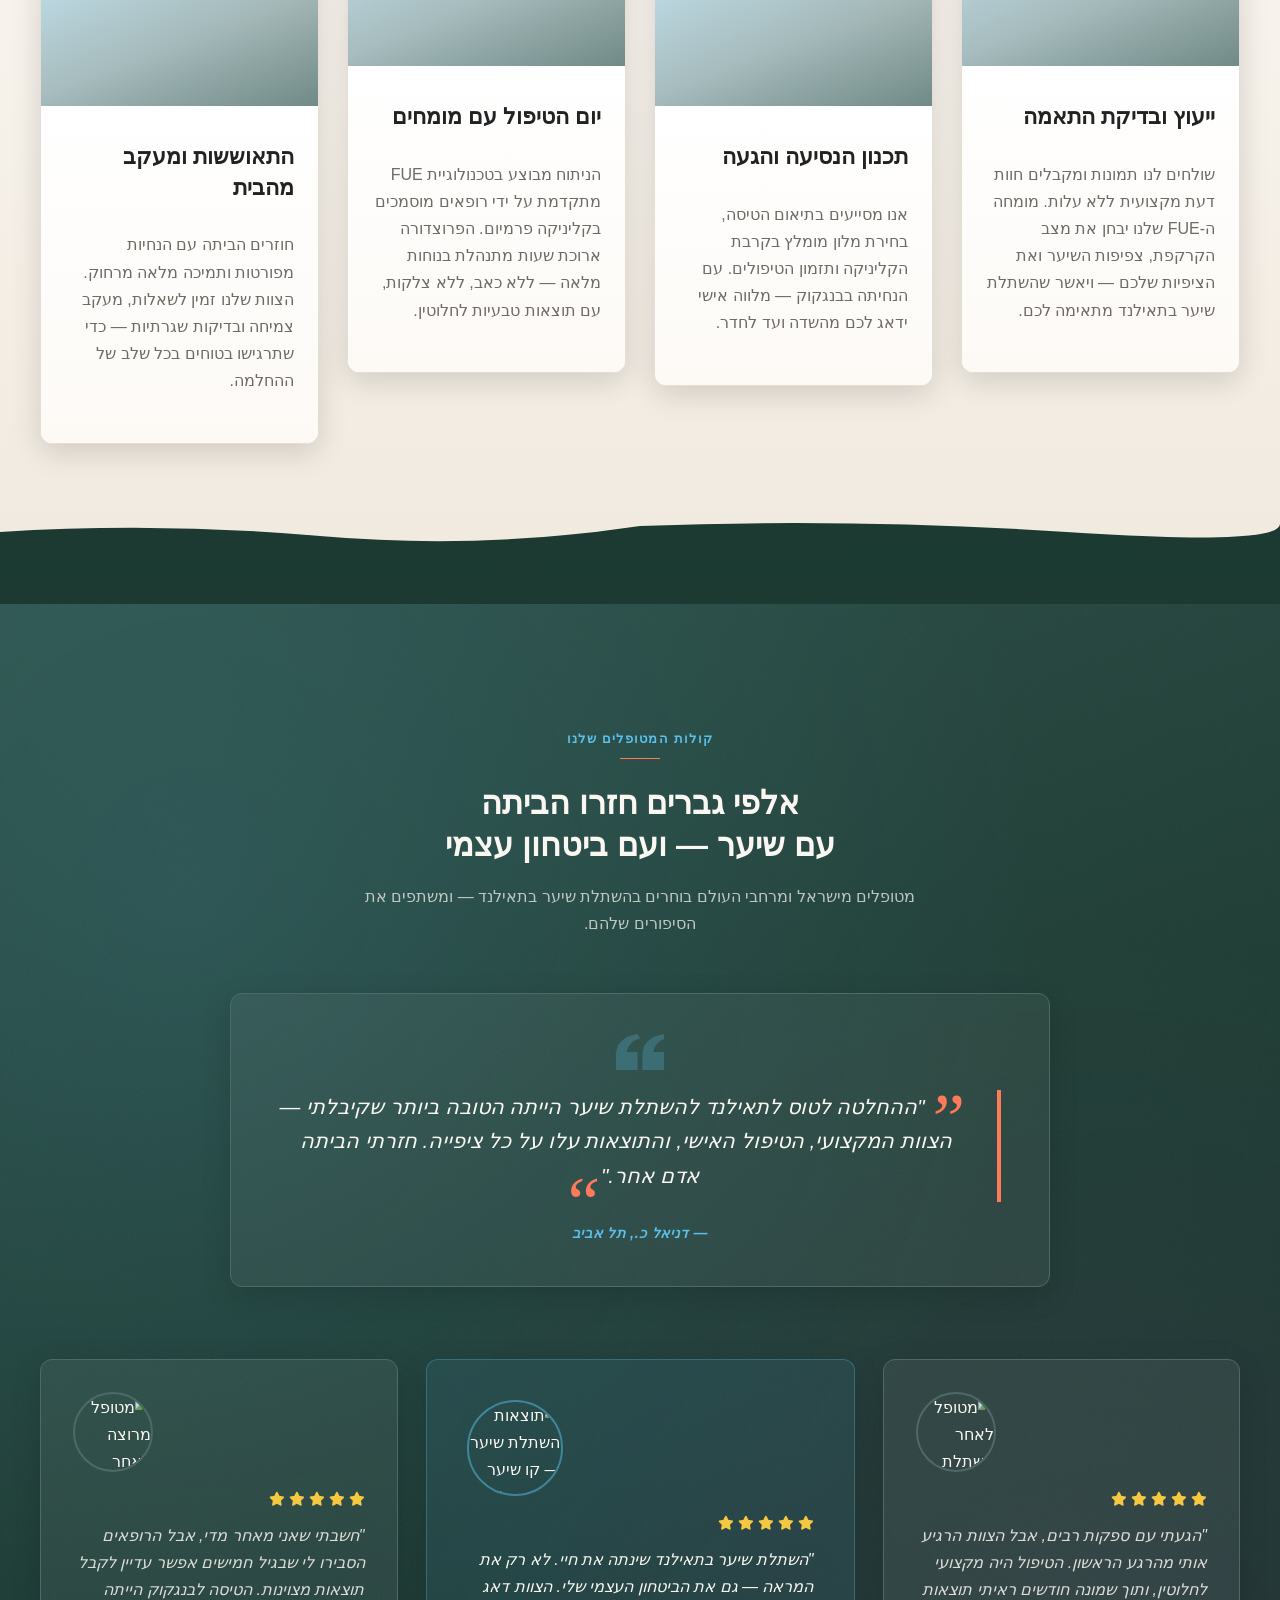
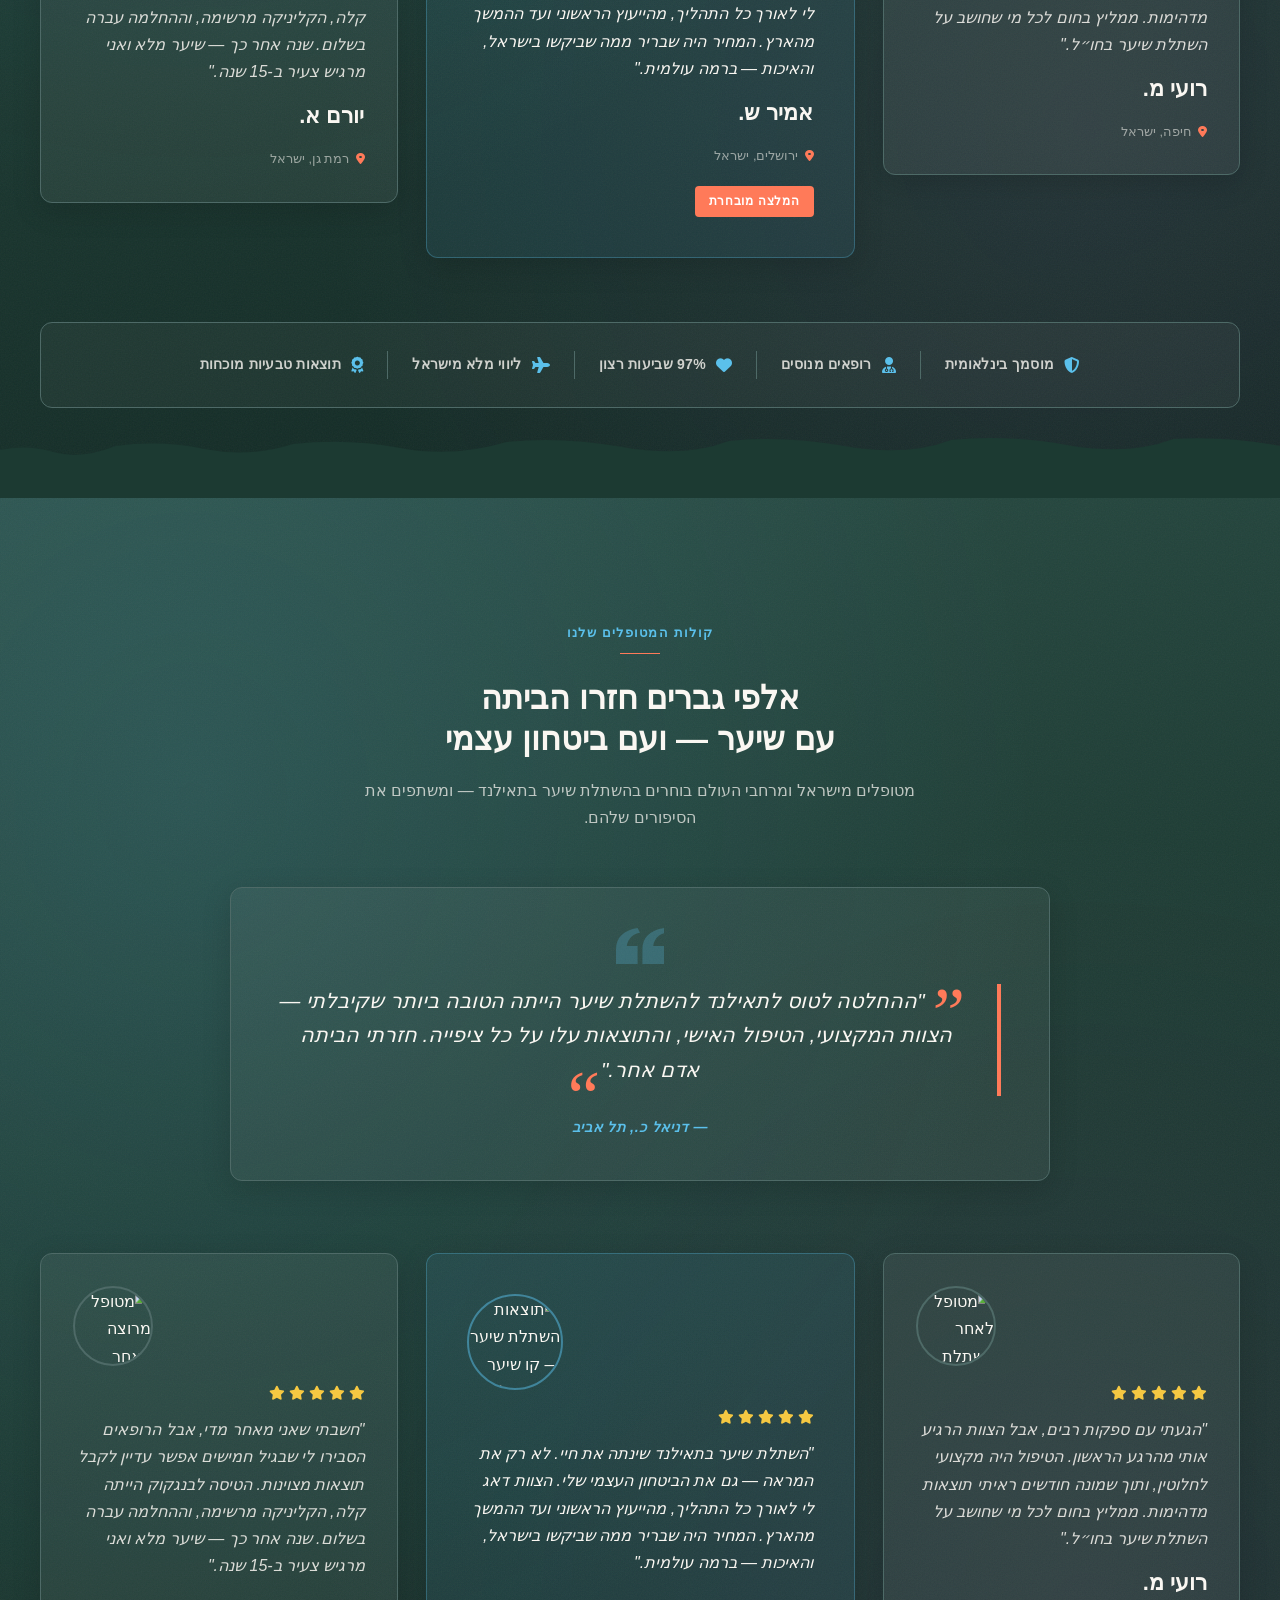
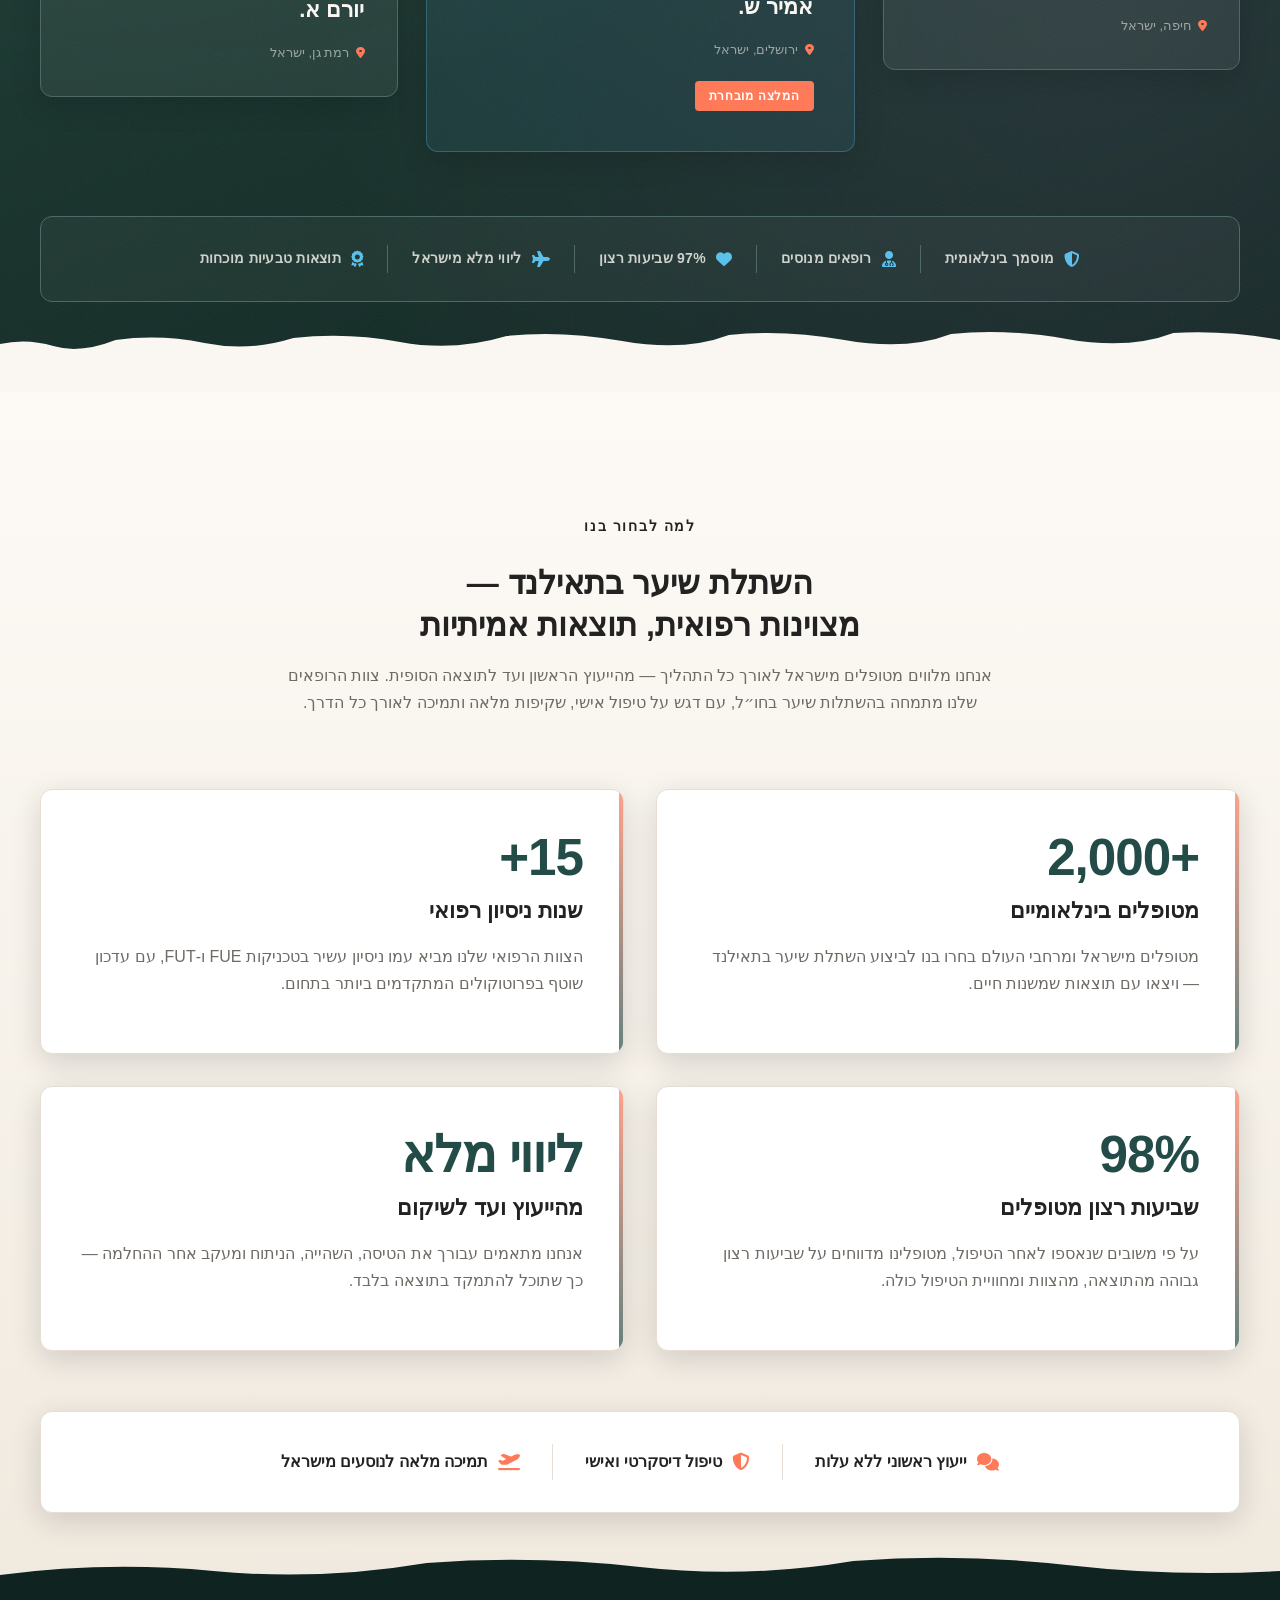
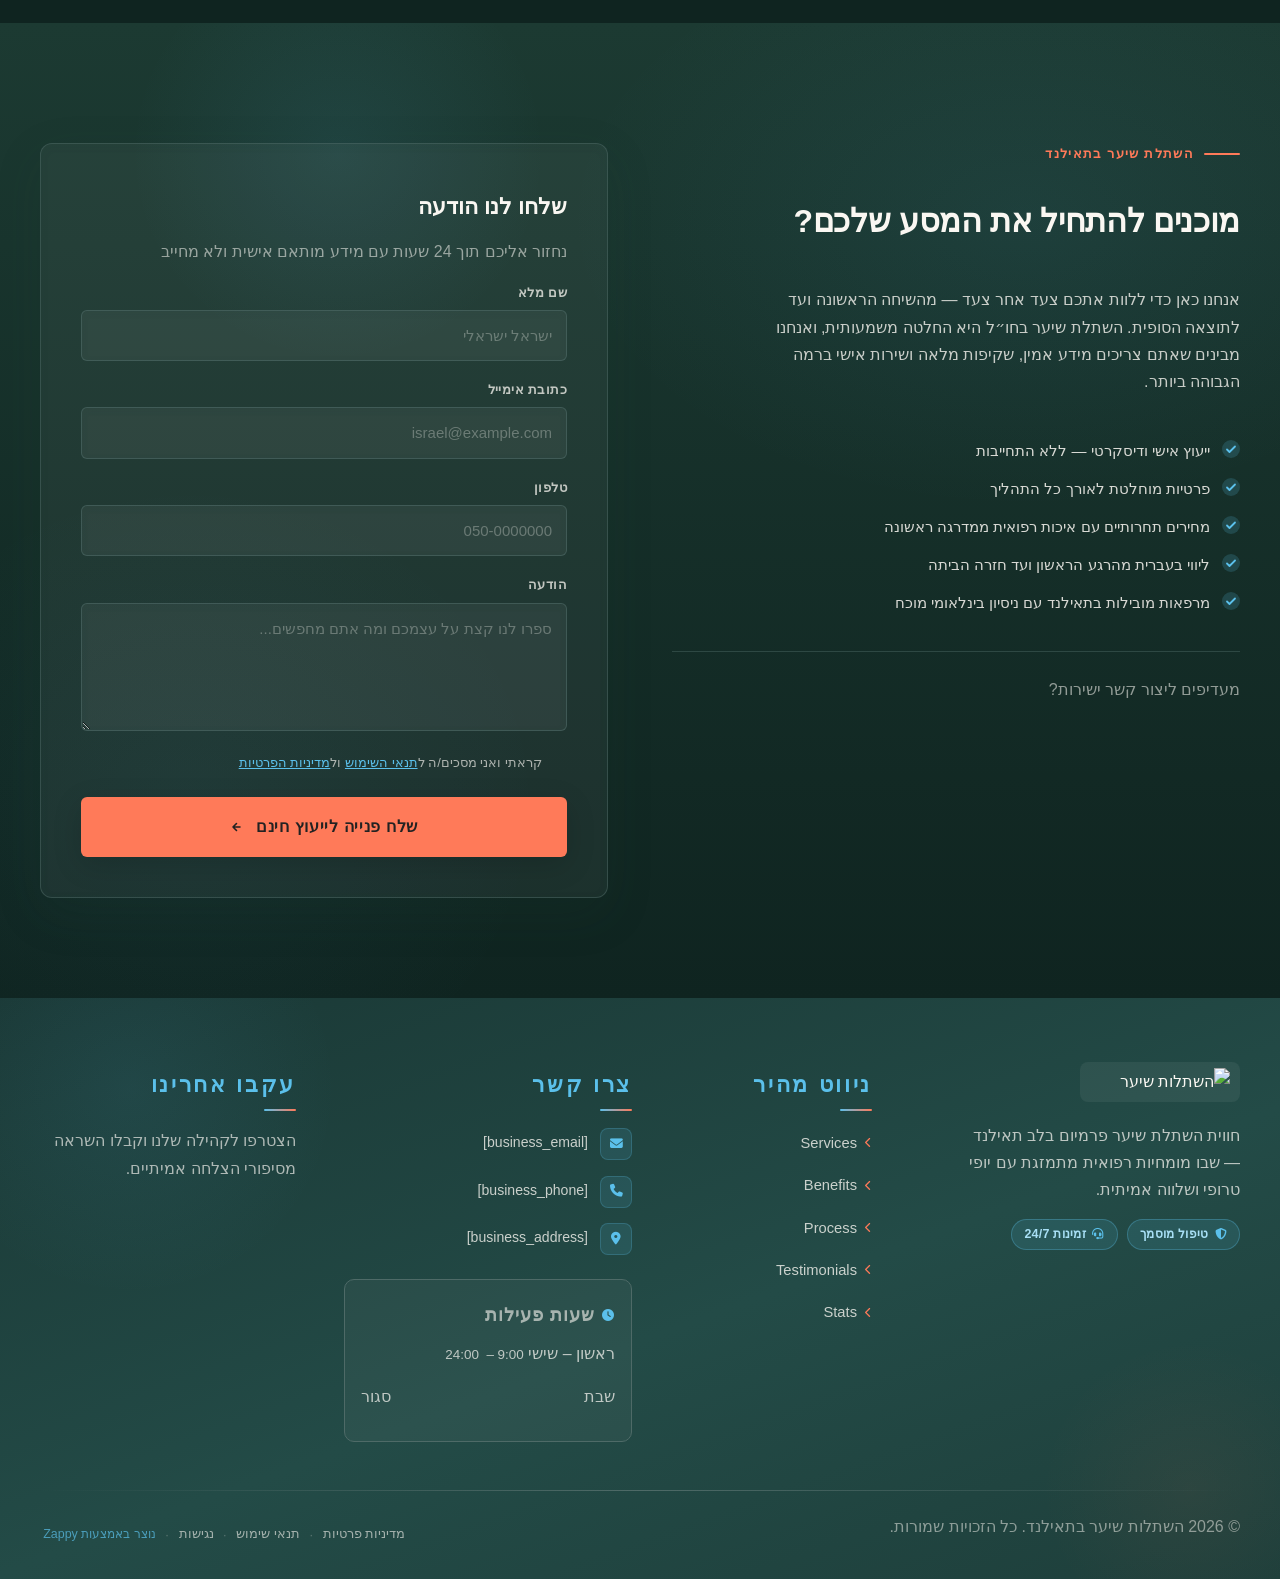
==== commit 30422ca9: "Incremental sync: 1 page(s) — text_edit" ====
--- a/public/index.html
+++ b/public/index.html
@@ -1033,7 +1033,7 @@
             </div>
             <div class="index-benefits-item-content" data-grid-item-index="1">
               <h3>טיפול פרמיום במחיר נגיש</h3>
-              <p>עלות השתלת שיער בתאילנד נמוכה בעד 60% לעומת ישראל ואירופה — ללא פשרות על איכות הציוד, הצוות הרפואי או תוצאות הטיפול.</p>
+              <p >עלות השתלת שיער בתאילנד נמוכה בעד 60% לעומת ישראל ואירופה — ללא פשרות על איכות הציוד, הצוות הרפואי או תוצאות הטיפול.&nbsp;<br>ניתן לשלם&nbsp; בצ'קים בפריסה עד 24 תשלומים(כפוף לאישור הגוף המממן)<br></p>
             </div>
           </div>
         </li>
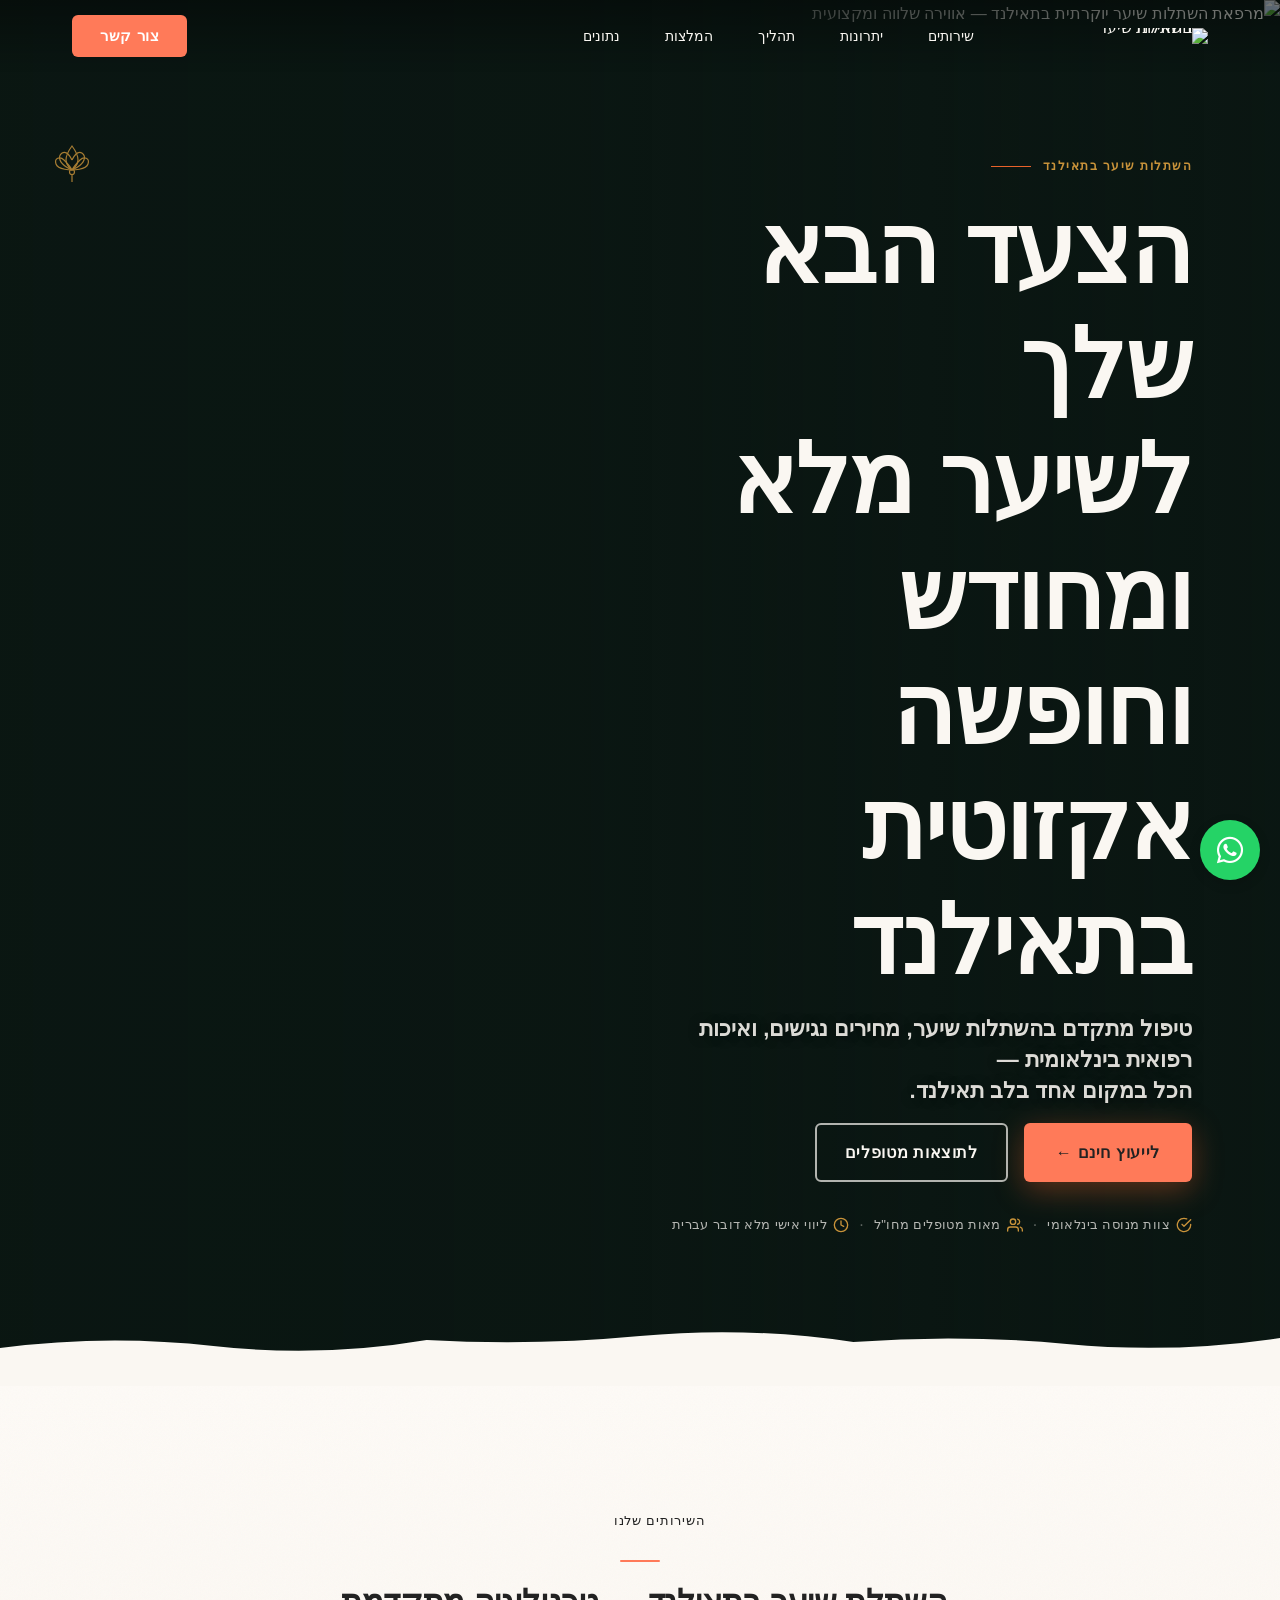
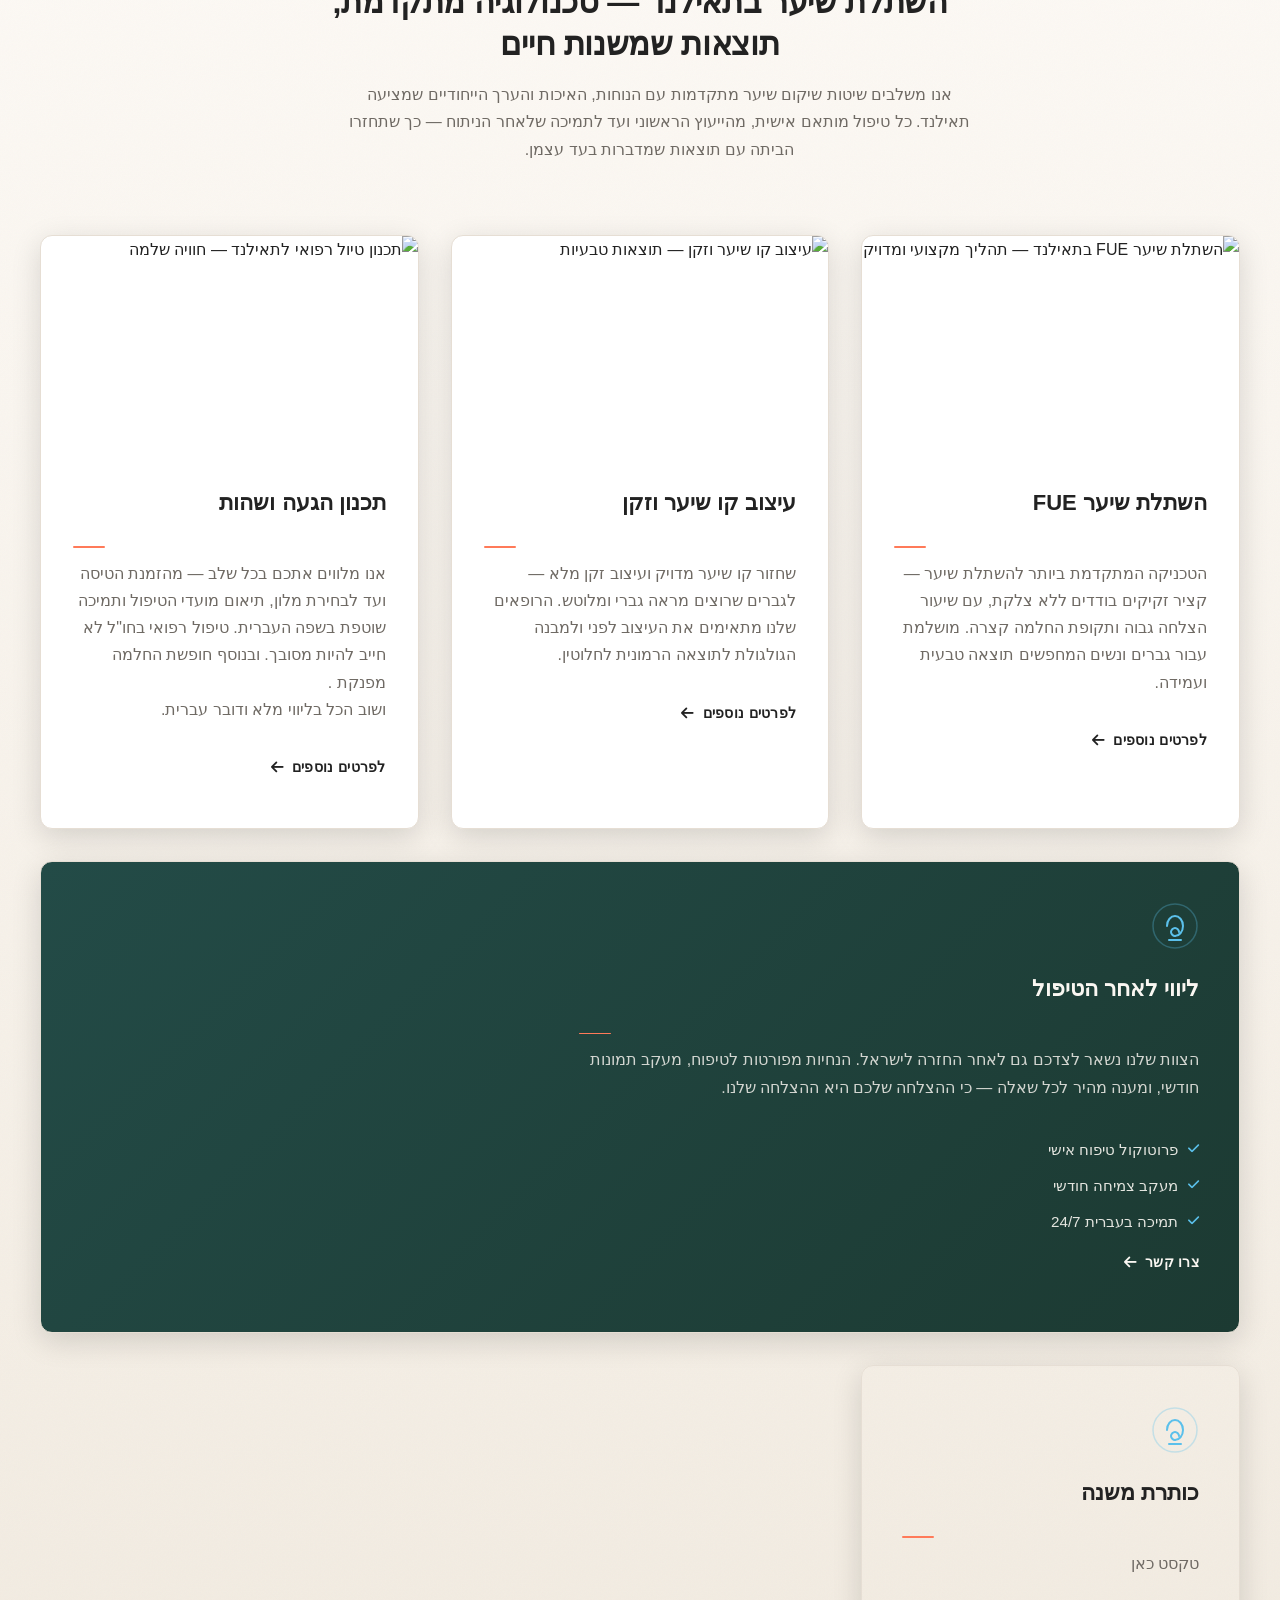
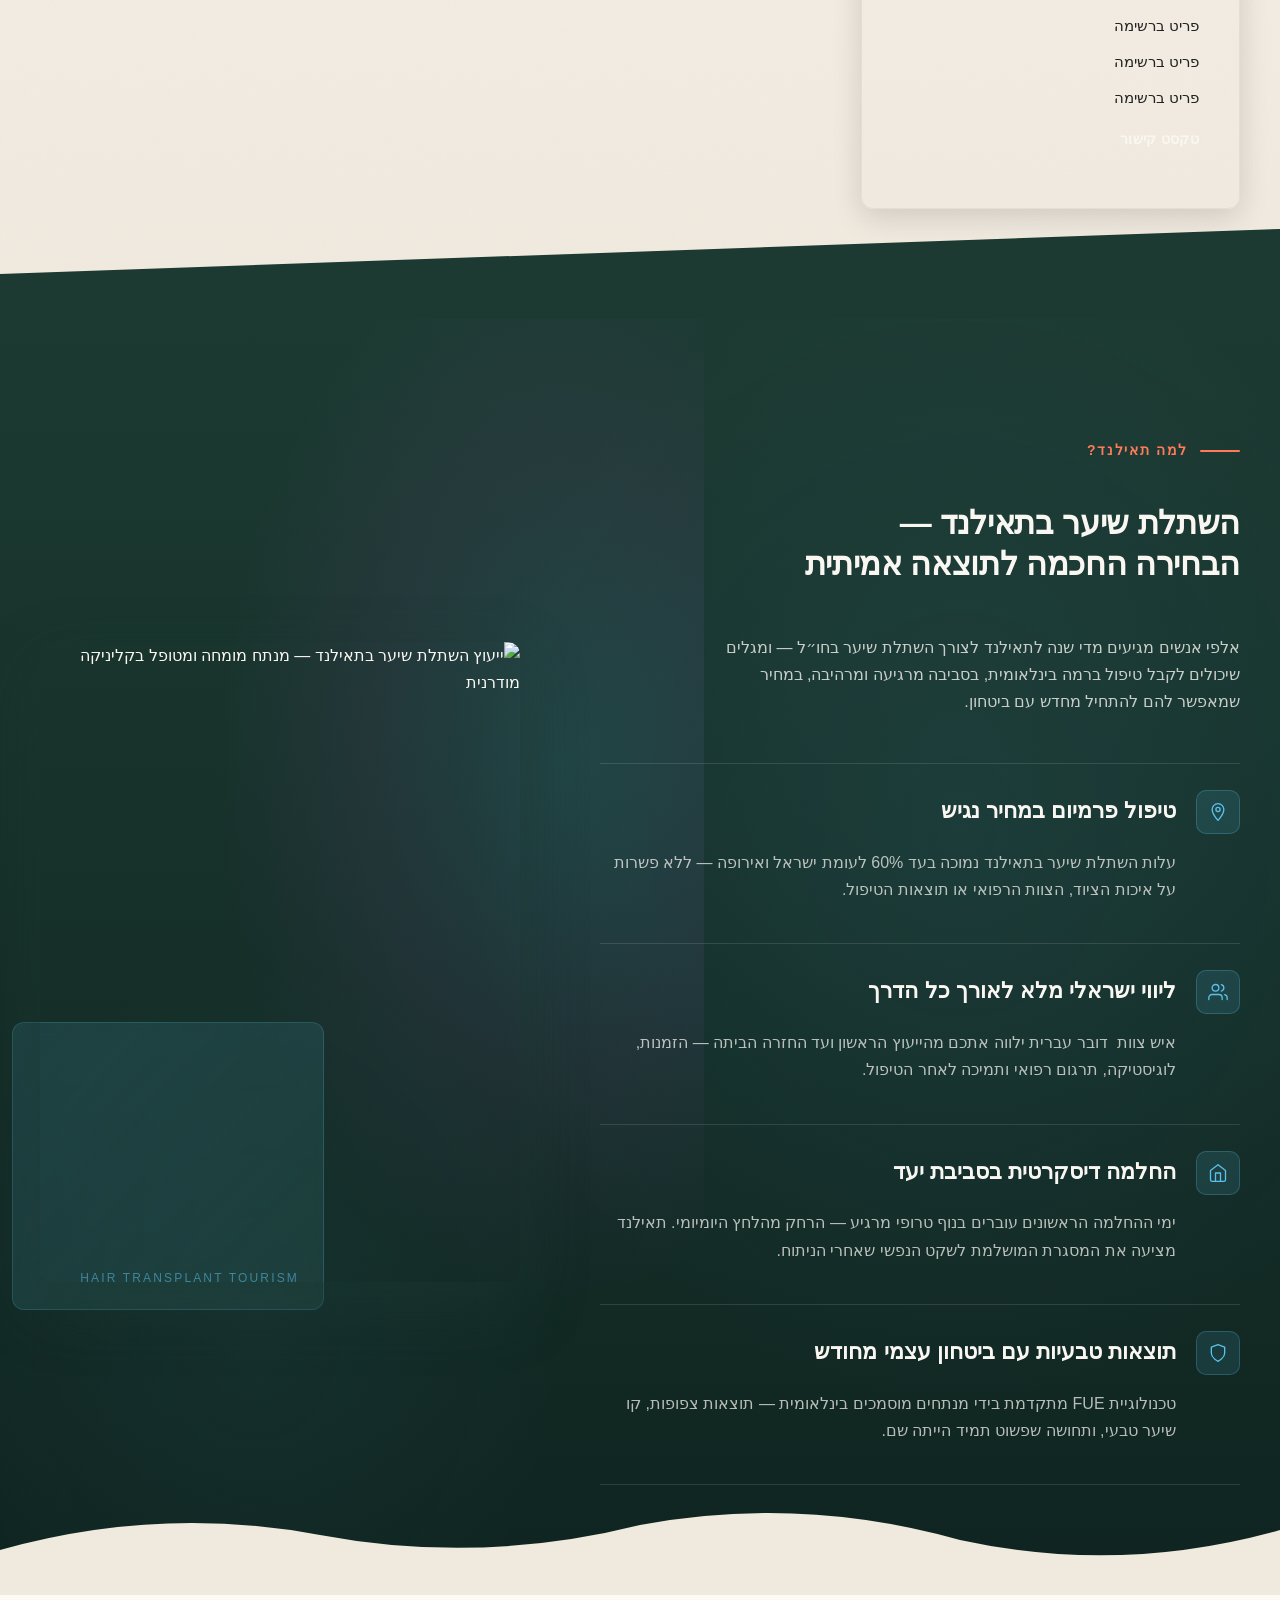
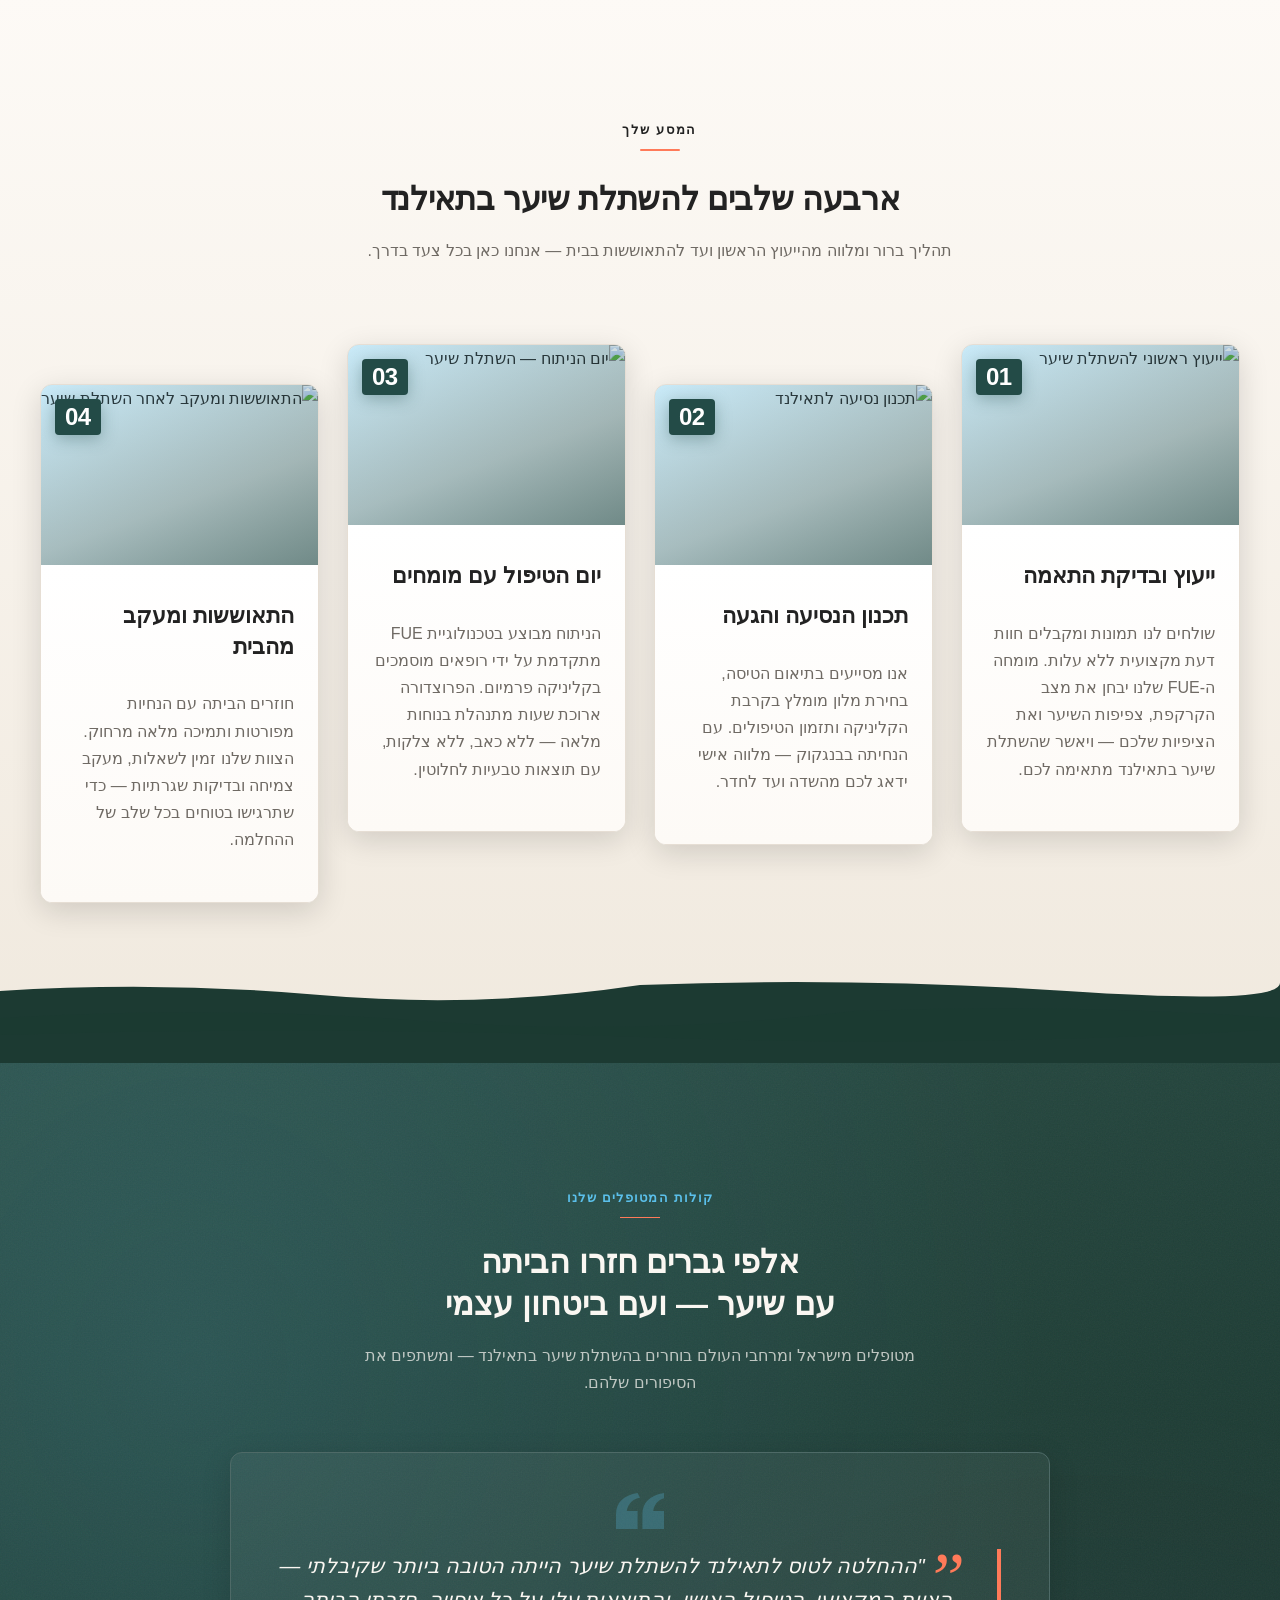
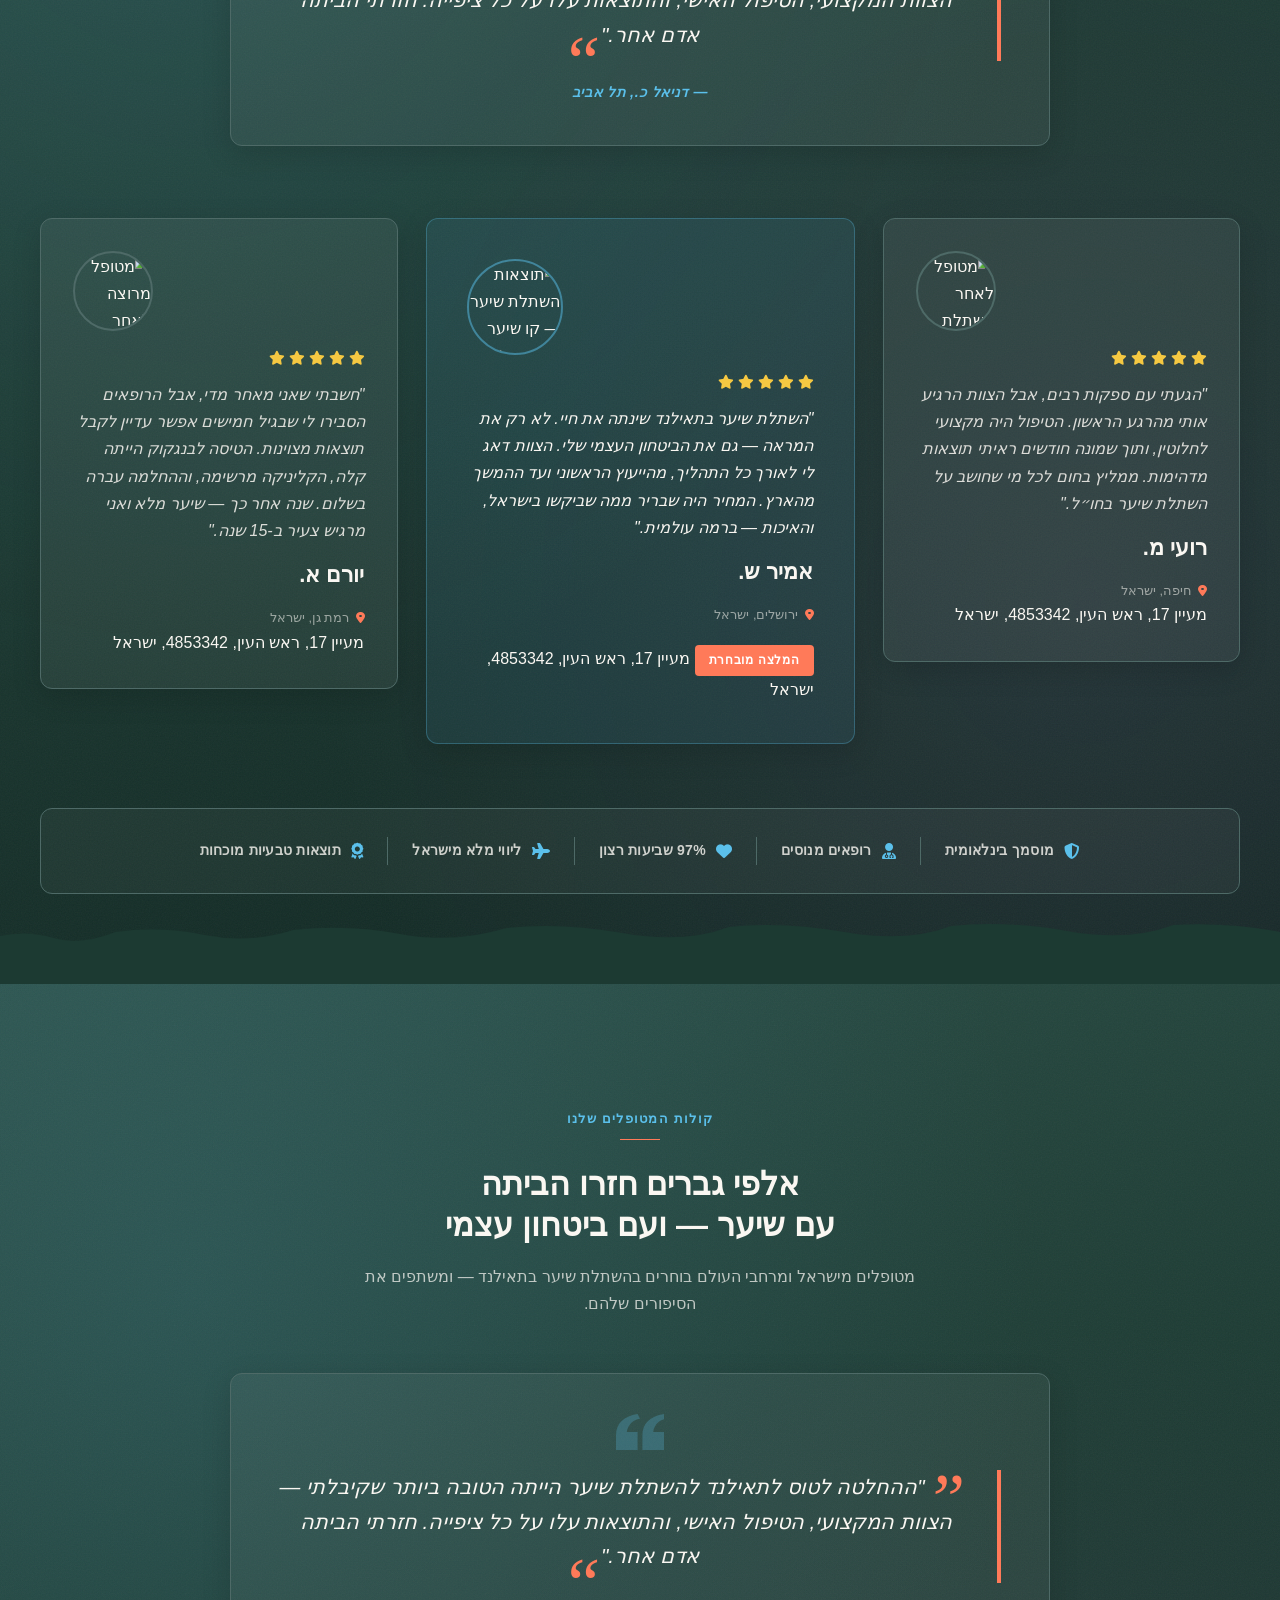
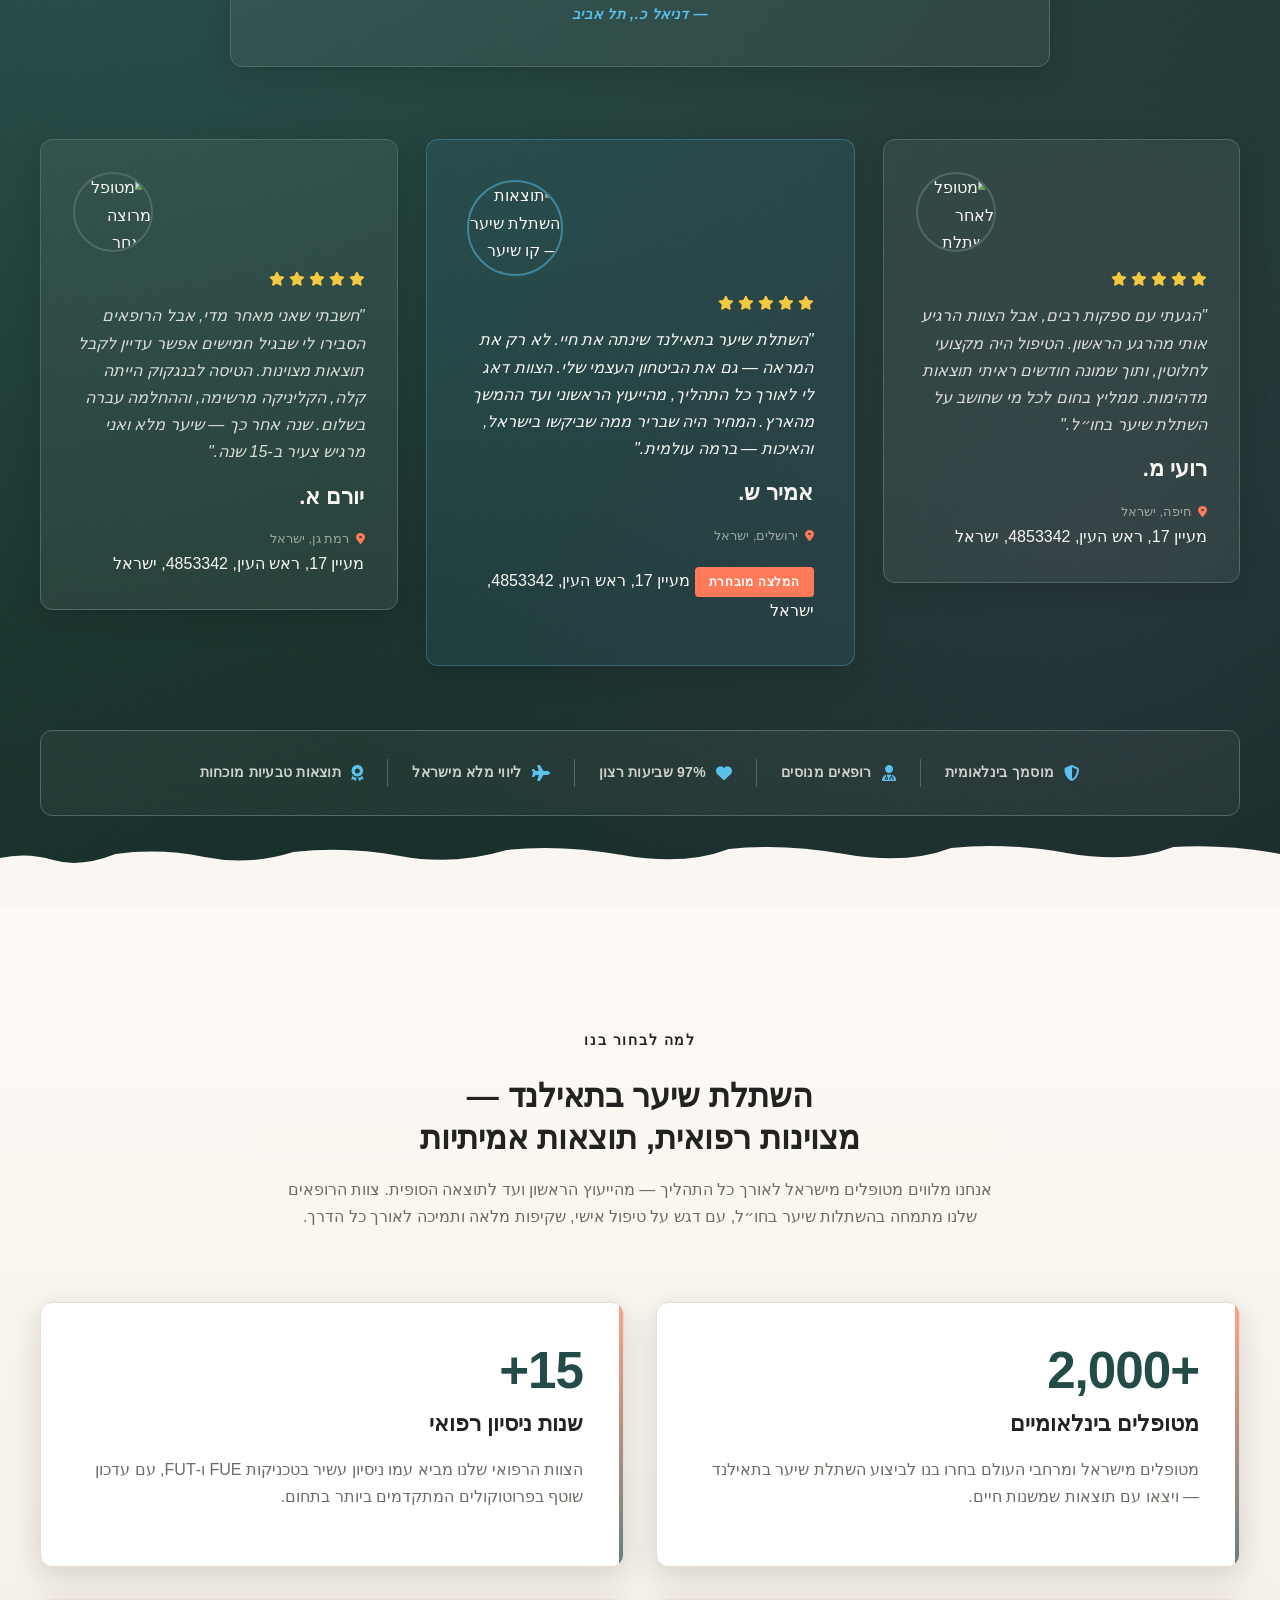
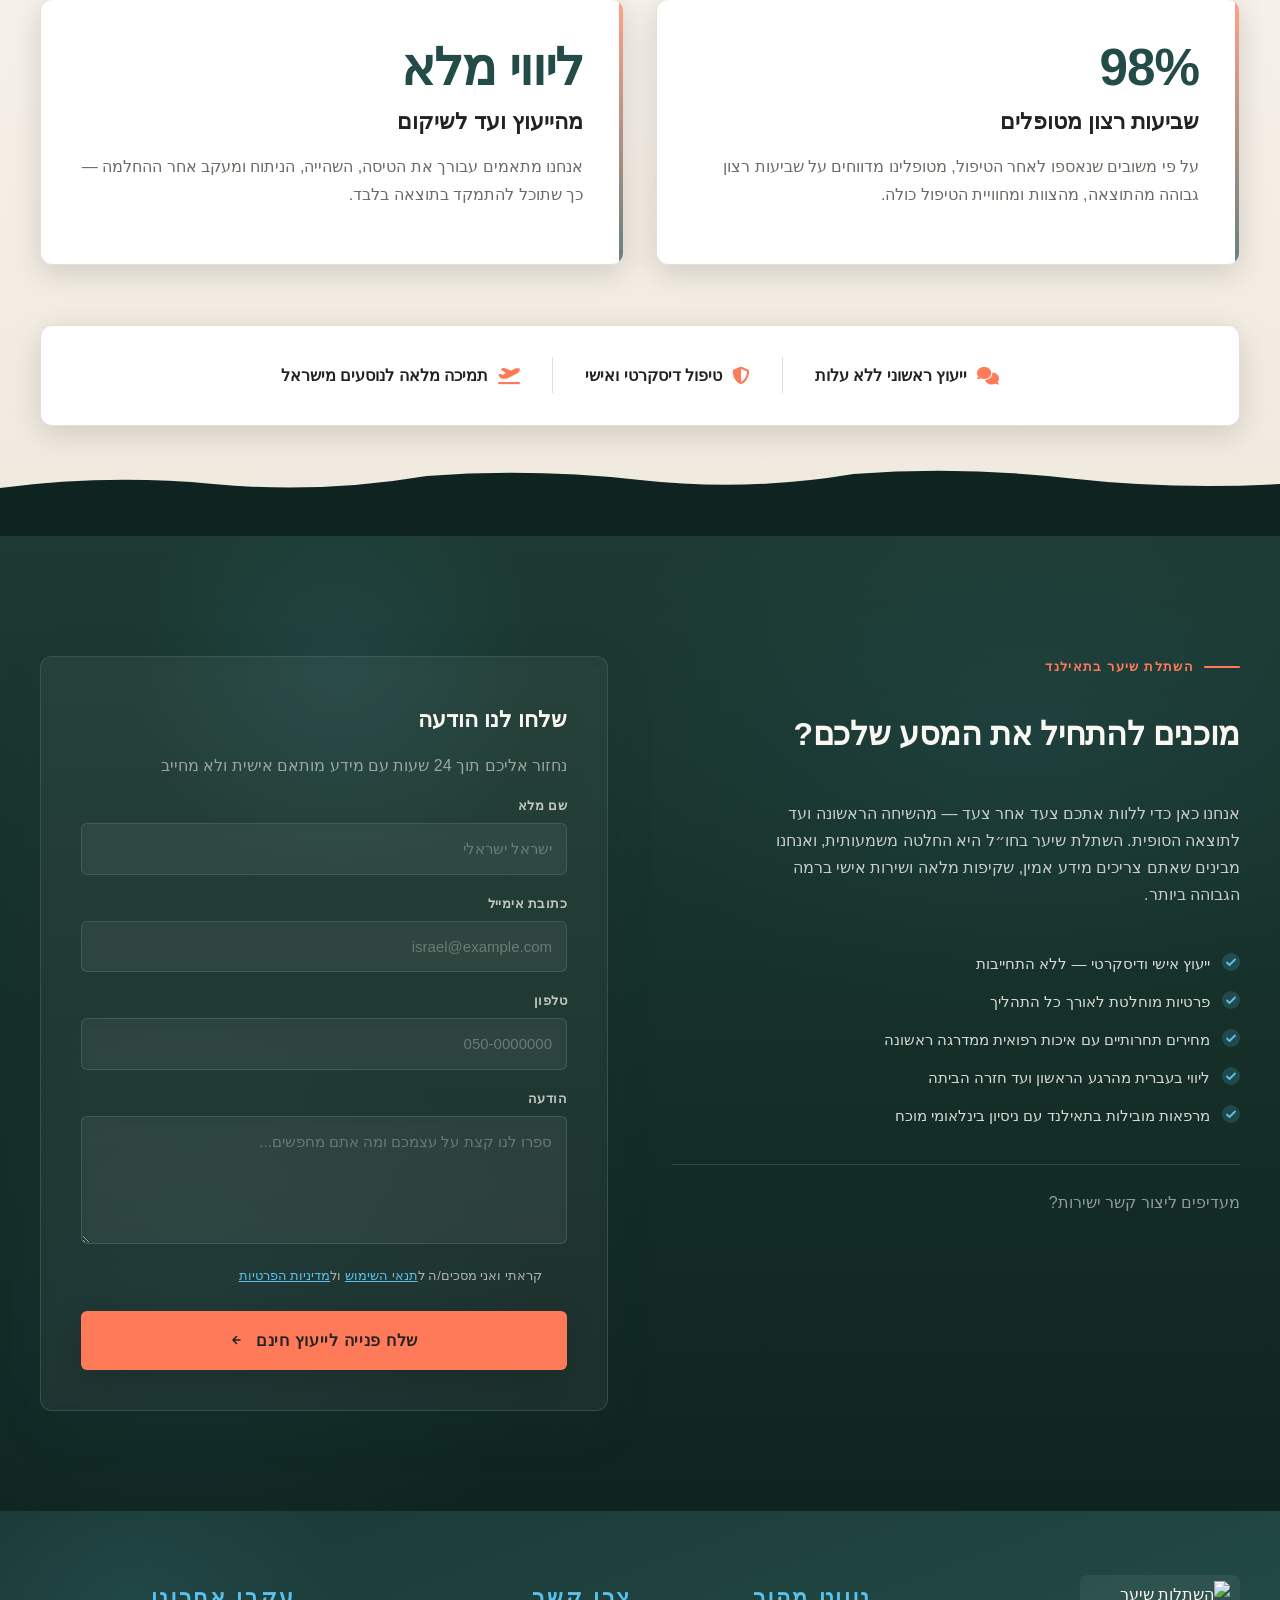
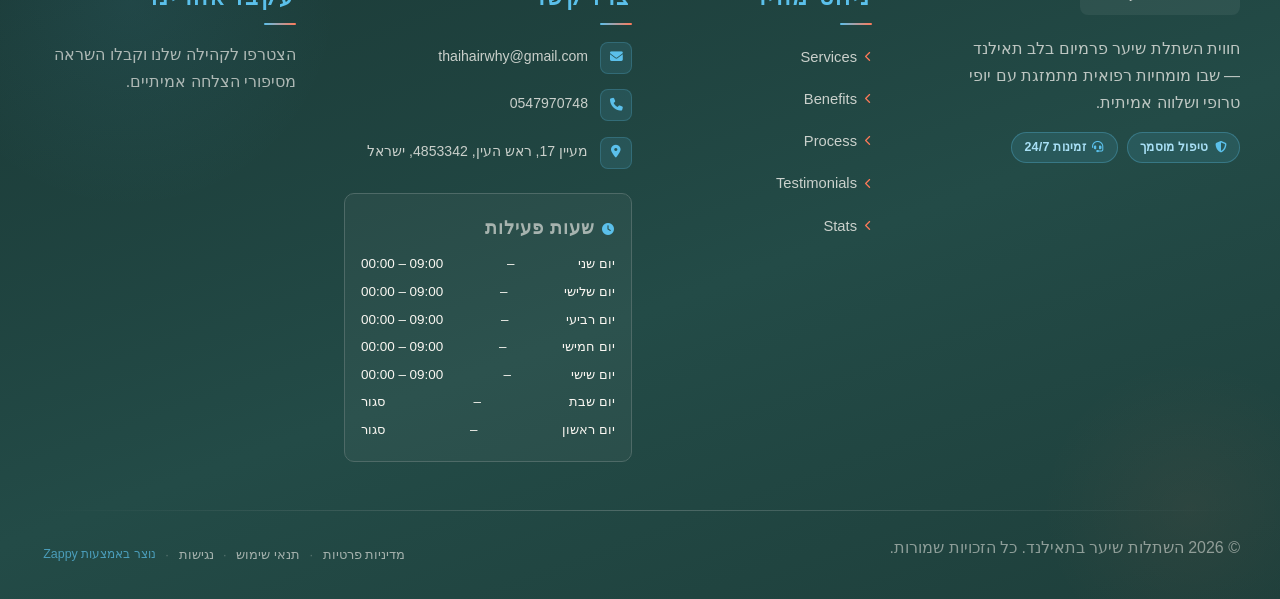
==== commit c21ea992: "Background sync: Progressive GitHub Sync" ====
--- a/public/index.html
+++ b/public/index.html
@@ -353,7 +353,7 @@
     </svg>
   </button>
 
-  <button class="phone-header-btn" data-phone="+972-000-000-000" aria-label="Call">
+  <button class="phone-header-btn" data-phone="0547970748" aria-label="Call">
     <svg width="20" height="20" viewBox="0 0 24 24" fill="currentColor">
       <path d="M22 16.92v3a2 2 0 0 1-2.18 2 19.79 19.79 0 0 1-8.63-3.07 19.5 19.5 0 0 1-6-6 19.79 19.79 0 0 1-3.07-8.67A2 2 0 0 1 4.11 2h3a2 2 0 0 1 2 1.72 12.84 12.84 0 0 0 .7 2.81 2 2 0 0 1-.45 2.11L8.09 9.91a16 16 0 0 0 6 6l1.27-1.27a2 2 0 0 1 2.11-.45 12.84 12.84 0 0 0 2.81.7A2 2 0 0 1 22 16.92z"></path>
     </svg>
@@ -795,7 +795,7 @@
         const phoneLinks = document.querySelectorAll('a[href^="tel:"]');
         const phoneNumber = phoneLinks.length > 0 
           ? phoneLinks[0].getAttribute('href').replace('tel:', '')
-          : '[business_phone]';
+          : '0547970748';
         
         window.location.href = 'tel:' + phoneNumber;
         console.log('[Navbar] Phone button clicked');
@@ -1033,7 +1033,7 @@
             </div>
             <div class="index-benefits-item-content" data-grid-item-index="1">
               <h3>טיפול פרמיום במחיר נגיש</h3>
-              <p >עלות השתלת שיער בתאילנד נמוכה בעד 60% לעומת ישראל ואירופה — ללא פשרות על איכות הציוד, הצוות הרפואי או תוצאות הטיפול.&nbsp;<br>ניתן לשלם&nbsp; בצ'קים בפריסה עד 24 תשלומים(כפוף לאישור הגוף המממן)<br></p>
+              <p>עלות השתלת שיער בתאילנד נמוכה בעד 60% לעומת ישראל ואירופה — ללא פשרות על איכות הציוד, הצוות הרפואי או תוצאות הטיפול.</p>
             </div>
           </div>
         </li>
@@ -1229,7 +1229,7 @@
           <p class="its-card-quote">"הגעתי עם ספקות רבים, אבל הצוות הרגיע אותי מהרגע הראשון. הטיפול היה מקצועי לחלוטין, ותוך שמונה חודשים ראיתי תוצאות מדהימות. ממליץ בחום לכל מי שחושב על השתלת שיער בחו״ל."</p>
           <h3 class="its-card-name">רועי מ.</h3>
           <span class="its-card-location"><i class="fas fa-map-marker-alt" aria-hidden="true"></i> חיפה, ישראל</span>
-        </div>
+         מעיין 17, ראש העין, 4853342, ישראל </div>
       </article>
 
       <!-- Card 2 (center, larger) -->
@@ -1249,7 +1249,7 @@
           <h3 class="its-card-name">אמיר ש.</h3>
           <span class="its-card-location"><i class="fas fa-map-marker-alt" aria-hidden="true"></i> ירושלים, ישראל</span>
           <div class="its-card-badge">המלצה מובחרת</div>
-        </div>
+         מעיין 17, ראש העין, 4853342, ישראל </div>
       </article>
 
       <!-- Card 3 -->
@@ -1268,7 +1268,7 @@
           <p class="its-card-quote">"חשבתי שאני מאחר מדי, אבל הרופאים הסבירו לי שבגיל חמישים אפשר עדיין לקבל תוצאות מצוינות. הטיסה לבנגקוק הייתה קלה, הקליניקה מרשימה, וההחלמה עברה בשלום. שנה אחר כך — שיער מלא ואני מרגיש צעיר ב-15 שנה."</p>
           <h3 class="its-card-name">יורם א.</h3>
           <span class="its-card-location"><i class="fas fa-map-marker-alt" aria-hidden="true"></i> רמת גן, ישראל</span>
-        </div>
+         מעיין 17, ראש העין, 4853342, ישראל </div>
       </article>
 
     </div>
@@ -1348,7 +1348,7 @@
           <p class="its-card-quote">"הגעתי עם ספקות רבים, אבל הצוות הרגיע אותי מהרגע הראשון. הטיפול היה מקצועי לחלוטין, ותוך שמונה חודשים ראיתי תוצאות מדהימות. ממליץ בחום לכל מי שחושב על השתלת שיער בחו״ל."</p>
           <h3 class="its-card-name">רועי מ.</h3>
           <span class="its-card-location"><i class="fas fa-map-marker-alt" aria-hidden="true"></i> חיפה, ישראל</span>
-        </div>
+         מעיין 17, ראש העין, 4853342, ישראל </div>
       </article>
 
       <!-- Card 2 (center, larger) -->
@@ -1368,7 +1368,7 @@
           <h3 class="its-card-name">אמיר ש.</h3>
           <span class="its-card-location"><i class="fas fa-map-marker-alt" aria-hidden="true"></i> ירושלים, ישראל</span>
           <div class="its-card-badge">המלצה מובחרת</div>
-        </div>
+         מעיין 17, ראש העין, 4853342, ישראל </div>
       </article>
 
       <!-- Card 3 -->
@@ -1387,7 +1387,7 @@
           <p class="its-card-quote">"חשבתי שאני מאחר מדי, אבל הרופאים הסבירו לי שבגיל חמישים אפשר עדיין לקבל תוצאות מצוינות. הטיסה לבנגקוק הייתה קלה, הקליניקה מרשימה, וההחלמה עברה בשלום. שנה אחר כך — שיער מלא ואני מרגיש צעיר ב-15 שנה."</p>
           <h3 class="its-card-name">יורם א.</h3>
           <span class="its-card-location"><i class="fas fa-map-marker-alt" aria-hidden="true"></i> רמת גן, ישראל</span>
-        </div>
+         מעיין 17, ראש העין, 4853342, ישראל </div>
       </article>
 
     </div>
@@ -1656,19 +1656,54 @@
         <ul class="footer-contact">
           <li>
             <span class="contact-icon"><i class="fas fa-envelope" data-element-type="icon" data-element-id="icon-1779261097073-izk8fe77n" data-icon-type="fontawesome"></i></span>
-            <span class="contact-text"><a href="mailto:[business_email]">[business_email]</a></span>
+            <span class="contact-text"><a href="mailto:thaihairwhy@gmail.com">thaihairwhy@gmail.com</a></span>
           </li>
           <li>
             <span class="contact-icon"><i class="fas fa-phone" data-element-type="icon" data-element-id="icon-1779261097073-rl8eyui80" data-icon-type="fontawesome"></i></span>
-            <span class="contact-text"><a href="tel:[business_phone]">[business_phone]</a></span>
+            <span class="contact-text"><a href="tel:0547970748">0547970748</a></span>
           </li>
-          <li><a href="/"><span class="contact-icon"><i class="fas fa-map-marker-alt"></i></span>
-            <span class="contact-text">[business_address]</span></a></li>
+          <li><a href="/" style="display:flex;align-items:flex-start;gap:inherit"><span class="contact-icon"><i class="fas fa-map-marker-alt"></i></span>
+            <span class="contact-text">מעיין 17, ראש העין, 4853342, ישראל </span></a></li>
         </ul>
         <div class="footer-hours">
           <h4 class="hours-heading"><i class="fas fa-clock" data-element-type="icon" data-element-id="icon-1779261097073-6l4w2bb1j" data-icon-type="fontawesome"></i> שעות פעילות</h4>
-          <p class="hours-row" ><span>ראשון – שישי&nbsp;<span style="font-size: 0.84rem;">9:00 –&nbsp; 24:00</span></span></p>
-          <p class="hours-row"><span>שבת</span><span>סגור</span></p>
+          <ul class="footer-hours-list" data-element-id="element-ai-1779262036567-h8k2m9" data-element-type="hours-list">
+            <li class="hours-row hours-row--structured">
+              <span class="hours-day" style="color: #FAF7F2">יום שני</span>
+              <span class="hours-sep" style="color: #FAF7F2">&nbsp;–&nbsp;</span>
+              <span class="hours-time" style="color: #FAF7F2">09:00 – 00:00</span>
+            </li>
+            <li class="hours-row hours-row--structured">
+              <span class="hours-day" style="color: #FAF7F2">יום שלישי</span>
+              <span class="hours-sep" style="color: #FAF7F2">&nbsp;–&nbsp;</span>
+              <span class="hours-time" style="color: #FAF7F2">09:00 – 00:00</span>
+            </li>
+            <li class="hours-row hours-row--structured">
+              <span class="hours-day" style="color: #FAF7F2">יום רביעי</span>
+              <span class="hours-sep" style="color: #FAF7F2">&nbsp;–&nbsp;</span>
+              <span class="hours-time" style="color: #FAF7F2">09:00 – 00:00</span>
+            </li>
+            <li class="hours-row hours-row--structured">
+              <span class="hours-day" style="color: #FAF7F2">יום חמישי</span>
+              <span class="hours-sep" style="color: #FAF7F2">&nbsp;–&nbsp;</span>
+              <span class="hours-time" style="color: #FAF7F2">09:00 – 00:00</span>
+            </li>
+            <li class="hours-row hours-row--structured">
+              <span class="hours-day" style="color: #FAF7F2">יום שישי</span>
+              <span class="hours-sep" style="color: #FAF7F2">&nbsp;–&nbsp;</span>
+              <span class="hours-time" style="color: #FAF7F2">09:00 – 00:00</span>
+            </li>
+            <li class="hours-row hours-row--structured">
+              <span class="hours-day" style="color: #FAF7F2">יום שבת</span>
+              <span class="hours-sep" style="color: #FAF7F2">&nbsp;–&nbsp;</span>
+              <span class="hours-time hours-time--closed" style="color: #FAF7F2">סגור</span>
+            </li>
+            <li class="hours-row hours-row--structured">
+              <span class="hours-day" style="color: #FAF7F2">יום ראשון</span>
+              <span class="hours-sep" style="color: #FAF7F2">&nbsp;–&nbsp;</span>
+              <span class="hours-time hours-time--closed" style="color: #FAF7F2">סגור</span>
+            </li>
+          </ul>
         </div>
       </div>
 
@@ -1677,9 +1712,7 @@
         <h3 class="footer-heading">עקבו אחרינו</h3>
         <p class="social-intro">הצטרפו לקהילה שלנו וקבלו השראה מסיפורי הצלחה אמיתיים.</p>
         <div class="footer-social">
-          
-          
-          
+          <!-- All social media platforms disabled -->
         </div>
         <div class="footer-cta">
           
@@ -1709,7 +1742,7 @@
   </div>
 </footer>
   
-  <a href="https://wa.me/[whatsapp_handle]" class="whatsapp-float" aria-label="WhatsApp">
+  <a href="https://wa.me/[whatsapp_handle]" class="whatsapp-float" style="display:none" aria-label="WhatsApp">
     <i class="fab fa-whatsapp"></i>
   </a>
   
--- a/styles.css
+++ b/styles.css
@@ -2961,12 +2961,9 @@
   }
 }
 /* ZAPPY_POSTGEN_GUARD_HERO_FONT_CAP:index-hero */
-.hero h1, .hero-section h1, [class*="hero-"] h1, [class~="hero"] h1, .hero .hero-title, .hero-title { font-size: 48px !important; line-height: 1.2 !important; }
-@media (max-width: 1024px) {
-  .hero h1, .hero-section h1, [class*="hero-"] h1, [class~="hero"] h1, .hero .hero-title, .hero-title { font-size: 36px !important; }
-}
+.hero h1, .hero-section h1, [class*="hero-"] h1, [class~="hero"] h1, .hero .hero-title, .hero-title { font-size: min(var(--display-xl, 6rem), 6rem) !important; line-height: var(--leading-display, 1.05); }
 @media (max-width: 768px) {
-  .hero h1, .hero-section h1, [class*="hero-"] h1, [class~="hero"] h1, .hero .hero-title, .hero-title { font-size: 28px !important; }
+  .hero h1, .hero-section h1, [class*="hero-"] h1, [class~="hero"] h1, .hero .hero-title, .hero-title { font-size: clamp(2rem, 9vw, 3rem) !important; }
 }
 
 /* ZAPPY_POSTGEN_GUARD_HERO_TYPO:בית-hero (index-hero) — stripped 1 jarring hero headline effect(s) */
